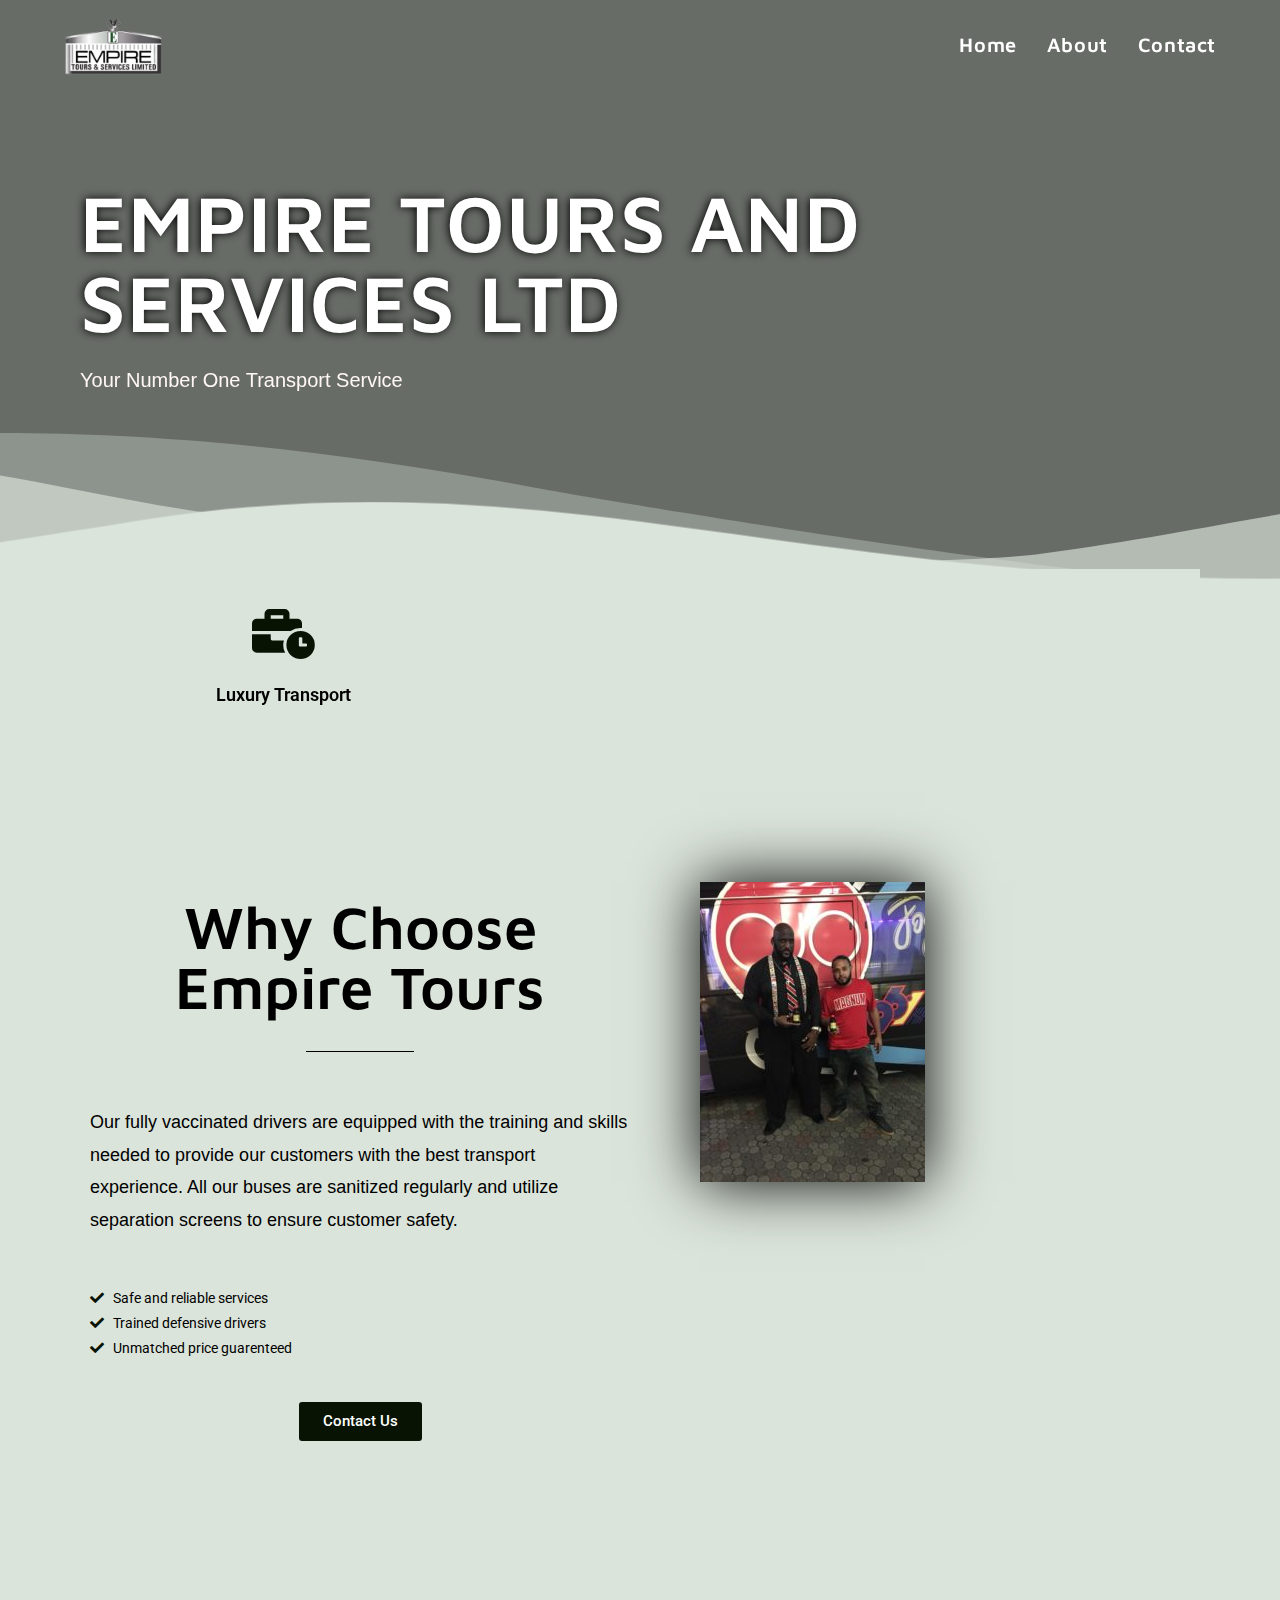
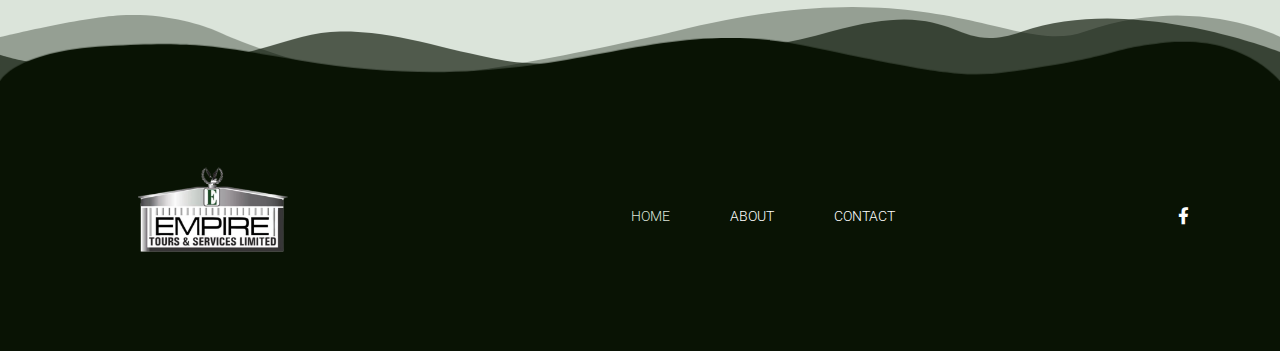
==== index.html @ 4ce079a5 "wp file upload" ====
<!DOCTYPE html> <html class="html" lang="en-US"> <head> 	<meta charset="UTF-8"> 	<link rel="profile" href="https://gmpg.org/xfn/11">  	<title>Home</title> <meta name='robots' content='max-image-preview:large' /> <meta name="viewport" content="width=device-width, initial-scale=1"><link rel='dns-prefetch' href='//fonts.googleapis.com' /> <link rel='dns-prefetch' href='//s.w.org' /> <link rel="alternate" type="application/rss+xml" title=" &raquo; Feed" href="http://test.local/feed/" /> <link rel="alternate" type="application/rss+xml" title=" &raquo; Comments Feed" href="http://test.local/comments/feed/" /> <script>
window._wpemojiSettings = {"baseUrl":"https:\/\/s.w.org\/images\/core\/emoji\/13.1.0\/72x72\/","ext":".png","svgUrl":"https:\/\/s.w.org\/images\/core\/emoji\/13.1.0\/svg\/","svgExt":".svg","source":{"concatemoji":"http:\/\/test.local\/wp-includes\/js\/wp-emoji-release.min.js?ver=5.9.2"}};
/*! This file is auto-generated */
!function(e,a,t){var n,r,o,i=a.createElement("canvas"),p=i.getContext&&i.getContext("2d");function s(e,t){var a=String.fromCharCode;p.clearRect(0,0,i.width,i.height),p.fillText(a.apply(this,e),0,0);e=i.toDataURL();return p.clearRect(0,0,i.width,i.height),p.fillText(a.apply(this,t),0,0),e===i.toDataURL()}function c(e){var t=a.createElement("script");t.src=e,t.defer=t.type="text/javascript",a.getElementsByTagName("head")[0].appendChild(t)}for(o=Array("flag","emoji"),t.supports={everything:!0,everythingExceptFlag:!0},r=0;r<o.length;r++)t.supports[o[r]]=function(e){if(!p||!p.fillText)return!1;switch(p.textBaseline="top",p.font="600 32px Arial",e){case"flag":return s([127987,65039,8205,9895,65039],[127987,65039,8203,9895,65039])?!1:!s([55356,56826,55356,56819],[55356,56826,8203,55356,56819])&&!s([55356,57332,56128,56423,56128,56418,56128,56421,56128,56430,56128,56423,56128,56447],[55356,57332,8203,56128,56423,8203,56128,56418,8203,56128,56421,8203,56128,56430,8203,56128,56423,8203,56128,56447]);case"emoji":return!s([10084,65039,8205,55357,56613],[10084,65039,8203,55357,56613])}return!1}(o[r]),t.supports.everything=t.supports.everything&&t.supports[o[r]],"flag"!==o[r]&&(t.supports.everythingExceptFlag=t.supports.everythingExceptFlag&&t.supports[o[r]]);t.supports.everythingExceptFlag=t.supports.everythingExceptFlag&&!t.supports.flag,t.DOMReady=!1,t.readyCallback=function(){t.DOMReady=!0},t.supports.everything||(n=function(){t.readyCallback()},a.addEventListener?(a.addEventListener("DOMContentLoaded",n,!1),e.addEventListener("load",n,!1)):(e.attachEvent("onload",n),a.attachEvent("onreadystatechange",function(){"complete"===a.readyState&&t.readyCallback()})),(n=t.source||{}).concatemoji?c(n.concatemoji):n.wpemoji&&n.twemoji&&(c(n.twemoji),c(n.wpemoji)))}(window,document,window._wpemojiSettings);
</script> <style> img.wp-smiley, img.emoji { 	display: inline !important; 	border: none !important; 	box-shadow: none !important; 	height: 1em !important; 	width: 1em !important; 	margin: 0 0.07em !important; 	vertical-align: -0.1em !important; 	background: none !important; 	padding: 0 !important; } </style> 	<link rel='stylesheet' id='wp-block-library-css'  href='./css/dist-block-library-style.min.css' media='all' /> <style id='wp-block-library-theme-inline-css'> .wp-block-audio figcaption{color:#555;font-size:13px;text-align:center}.is-dark-theme .wp-block-audio figcaption{color:hsla(0,0%,100%,.65)}.wp-block-code>code{font-family:Menlo,Consolas,monaco,monospace;color:#1e1e1e;padding:.8em 1em;border:1px solid #ddd;border-radius:4px}.wp-block-embed figcaption{color:#555;font-size:13px;text-align:center}.is-dark-theme .wp-block-embed figcaption{color:hsla(0,0%,100%,.65)}.blocks-gallery-caption{color:#555;font-size:13px;text-align:center}.is-dark-theme .blocks-gallery-caption{color:hsla(0,0%,100%,.65)}.wp-block-image figcaption{color:#555;font-size:13px;text-align:center}.is-dark-theme .wp-block-image figcaption{color:hsla(0,0%,100%,.65)}.wp-block-pullquote{border-top:4px solid;border-bottom:4px solid;margin-bottom:1.75em;color:currentColor}.wp-block-pullquote__citation,.wp-block-pullquote cite,.wp-block-pullquote footer{color:currentColor;text-transform:uppercase;font-size:.8125em;font-style:normal}.wp-block-quote{border-left:.25em solid;margin:0 0 1.75em;padding-left:1em}.wp-block-quote cite,.wp-block-quote footer{color:currentColor;font-size:.8125em;position:relative;font-style:normal}.wp-block-quote.has-text-align-right{border-left:none;border-right:.25em solid;padding-left:0;padding-right:1em}.wp-block-quote.has-text-align-center{border:none;padding-left:0}.wp-block-quote.is-large,.wp-block-quote.is-style-large,.wp-block-quote.is-style-plain{border:none}.wp-block-search .wp-block-search__label{font-weight:700}.wp-block-group:where(.has-background){padding:1.25em 2.375em}.wp-block-separator{border:none;border-bottom:2px solid;margin-left:auto;margin-right:auto;opacity:.4}.wp-block-separator:not(.is-style-wide):not(.is-style-dots){width:100px}.wp-block-separator.has-background:not(.is-style-dots){border-bottom:none;height:1px}.wp-block-separator.has-background:not(.is-style-wide):not(.is-style-dots){height:2px}.wp-block-table thead{border-bottom:3px solid}.wp-block-table tfoot{border-top:3px solid}.wp-block-table td,.wp-block-table th{padding:.5em;border:1px solid;word-break:normal}.wp-block-table figcaption{color:#555;font-size:13px;text-align:center}.is-dark-theme .wp-block-table figcaption{color:hsla(0,0%,100%,.65)}.wp-block-video figcaption{color:#555;font-size:13px;text-align:center}.is-dark-theme .wp-block-video figcaption{color:hsla(0,0%,100%,.65)}.wp-block-template-part.has-background{padding:1.25em 2.375em;margin-top:0;margin-bottom:0} </style> <style id='global-styles-inline-css'> body{--wp--preset--color--black: #000000;--wp--preset--color--cyan-bluish-gray: #abb8c3;--wp--preset--color--white: #ffffff;--wp--preset--color--pale-pink: #f78da7;--wp--preset--color--vivid-red: #cf2e2e;--wp--preset--color--luminous-vivid-orange: #ff6900;--wp--preset--color--luminous-vivid-amber: #fcb900;--wp--preset--color--light-green-cyan: #7bdcb5;--wp--preset--color--vivid-green-cyan: #00d084;--wp--preset--color--pale-cyan-blue: #8ed1fc;--wp--preset--color--vivid-cyan-blue: #0693e3;--wp--preset--color--vivid-purple: #9b51e0;--wp--preset--gradient--vivid-cyan-blue-to-vivid-purple: linear-gradient(135deg,rgba(6,147,227,1) 0%,rgb(155,81,224) 100%);--wp--preset--gradient--light-green-cyan-to-vivid-green-cyan: linear-gradient(135deg,rgb(122,220,180) 0%,rgb(0,208,130) 100%);--wp--preset--gradient--luminous-vivid-amber-to-luminous-vivid-orange: linear-gradient(135deg,rgba(252,185,0,1) 0%,rgba(255,105,0,1) 100%);--wp--preset--gradient--luminous-vivid-orange-to-vivid-red: linear-gradient(135deg,rgba(255,105,0,1) 0%,rgb(207,46,46) 100%);--wp--preset--gradient--very-light-gray-to-cyan-bluish-gray: linear-gradient(135deg,rgb(238,238,238) 0%,rgb(169,184,195) 100%);--wp--preset--gradient--cool-to-warm-spectrum: linear-gradient(135deg,rgb(74,234,220) 0%,rgb(151,120,209) 20%,rgb(207,42,186) 40%,rgb(238,44,130) 60%,rgb(251,105,98) 80%,rgb(254,248,76) 100%);--wp--preset--gradient--blush-light-purple: linear-gradient(135deg,rgb(255,206,236) 0%,rgb(152,150,240) 100%);--wp--preset--gradient--blush-bordeaux: linear-gradient(135deg,rgb(254,205,165) 0%,rgb(254,45,45) 50%,rgb(107,0,62) 100%);--wp--preset--gradient--luminous-dusk: linear-gradient(135deg,rgb(255,203,112) 0%,rgb(199,81,192) 50%,rgb(65,88,208) 100%);--wp--preset--gradient--pale-ocean: linear-gradient(135deg,rgb(255,245,203) 0%,rgb(182,227,212) 50%,rgb(51,167,181) 100%);--wp--preset--gradient--electric-grass: linear-gradient(135deg,rgb(202,248,128) 0%,rgb(113,206,126) 100%);--wp--preset--gradient--midnight: linear-gradient(135deg,rgb(2,3,129) 0%,rgb(40,116,252) 100%);--wp--preset--duotone--dark-grayscale: url('#wp-duotone-dark-grayscale');--wp--preset--duotone--grayscale: url('#wp-duotone-grayscale');--wp--preset--duotone--purple-yellow: url('#wp-duotone-purple-yellow');--wp--preset--duotone--blue-red: url('#wp-duotone-blue-red');--wp--preset--duotone--midnight: url('#wp-duotone-midnight');--wp--preset--duotone--magenta-yellow: url('#wp-duotone-magenta-yellow');--wp--preset--duotone--purple-green: url('#wp-duotone-purple-green');--wp--preset--duotone--blue-orange: url('#wp-duotone-blue-orange');--wp--preset--font-size--small: 13px;--wp--preset--font-size--medium: 20px;--wp--preset--font-size--large: 36px;--wp--preset--font-size--x-large: 42px;}.has-black-color{color: var(--wp--preset--color--black) !important;}.has-cyan-bluish-gray-color{color: var(--wp--preset--color--cyan-bluish-gray) !important;}.has-white-color{color: var(--wp--preset--color--white) !important;}.has-pale-pink-color{color: var(--wp--preset--color--pale-pink) !important;}.has-vivid-red-color{color: var(--wp--preset--color--vivid-red) !important;}.has-luminous-vivid-orange-color{color: var(--wp--preset--color--luminous-vivid-orange) !important;}.has-luminous-vivid-amber-color{color: var(--wp--preset--color--luminous-vivid-amber) !important;}.has-light-green-cyan-color{color: var(--wp--preset--color--light-green-cyan) !important;}.has-vivid-green-cyan-color{color: var(--wp--preset--color--vivid-green-cyan) !important;}.has-pale-cyan-blue-color{color: var(--wp--preset--color--pale-cyan-blue) !important;}.has-vivid-cyan-blue-color{color: var(--wp--preset--color--vivid-cyan-blue) !important;}.has-vivid-purple-color{color: var(--wp--preset--color--vivid-purple) !important;}.has-black-background-color{background-color: var(--wp--preset--color--black) !important;}.has-cyan-bluish-gray-background-color{background-color: var(--wp--preset--color--cyan-bluish-gray) !important;}.has-white-background-color{background-color: var(--wp--preset--color--white) !important;}.has-pale-pink-background-color{background-color: var(--wp--preset--color--pale-pink) !important;}.has-vivid-red-background-color{background-color: var(--wp--preset--color--vivid-red) !important;}.has-luminous-vivid-orange-background-color{background-color: var(--wp--preset--color--luminous-vivid-orange) !important;}.has-luminous-vivid-amber-background-color{background-color: var(--wp--preset--color--luminous-vivid-amber) !important;}.has-light-green-cyan-background-color{background-color: var(--wp--preset--color--light-green-cyan) !important;}.has-vivid-green-cyan-background-color{background-color: var(--wp--preset--color--vivid-green-cyan) !important;}.has-pale-cyan-blue-background-color{background-color: var(--wp--preset--color--pale-cyan-blue) !important;}.has-vivid-cyan-blue-background-color{background-color: var(--wp--preset--color--vivid-cyan-blue) !important;}.has-vivid-purple-background-color{background-color: var(--wp--preset--color--vivid-purple) !important;}.has-black-border-color{border-color: var(--wp--preset--color--black) !important;}.has-cyan-bluish-gray-border-color{border-color: var(--wp--preset--color--cyan-bluish-gray) !important;}.has-white-border-color{border-color: var(--wp--preset--color--white) !important;}.has-pale-pink-border-color{border-color: var(--wp--preset--color--pale-pink) !important;}.has-vivid-red-border-color{border-color: var(--wp--preset--color--vivid-red) !important;}.has-luminous-vivid-orange-border-color{border-color: var(--wp--preset--color--luminous-vivid-orange) !important;}.has-luminous-vivid-amber-border-color{border-color: var(--wp--preset--color--luminous-vivid-amber) !important;}.has-light-green-cyan-border-color{border-color: var(--wp--preset--color--light-green-cyan) !important;}.has-vivid-green-cyan-border-color{border-color: var(--wp--preset--color--vivid-green-cyan) !important;}.has-pale-cyan-blue-border-color{border-color: var(--wp--preset--color--pale-cyan-blue) !important;}.has-vivid-cyan-blue-border-color{border-color: var(--wp--preset--color--vivid-cyan-blue) !important;}.has-vivid-purple-border-color{border-color: var(--wp--preset--color--vivid-purple) !important;}.has-vivid-cyan-blue-to-vivid-purple-gradient-background{background: var(--wp--preset--gradient--vivid-cyan-blue-to-vivid-purple) !important;}.has-light-green-cyan-to-vivid-green-cyan-gradient-background{background: var(--wp--preset--gradient--light-green-cyan-to-vivid-green-cyan) !important;}.has-luminous-vivid-amber-to-luminous-vivid-orange-gradient-background{background: var(--wp--preset--gradient--luminous-vivid-amber-to-luminous-vivid-orange) !important;}.has-luminous-vivid-orange-to-vivid-red-gradient-background{background: var(--wp--preset--gradient--luminous-vivid-orange-to-vivid-red) !important;}.has-very-light-gray-to-cyan-bluish-gray-gradient-background{background: var(--wp--preset--gradient--very-light-gray-to-cyan-bluish-gray) !important;}.has-cool-to-warm-spectrum-gradient-background{background: var(--wp--preset--gradient--cool-to-warm-spectrum) !important;}.has-blush-light-purple-gradient-background{background: var(--wp--preset--gradient--blush-light-purple) !important;}.has-blush-bordeaux-gradient-background{background: var(--wp--preset--gradient--blush-bordeaux) !important;}.has-luminous-dusk-gradient-background{background: var(--wp--preset--gradient--luminous-dusk) !important;}.has-pale-ocean-gradient-background{background: var(--wp--preset--gradient--pale-ocean) !important;}.has-electric-grass-gradient-background{background: var(--wp--preset--gradient--electric-grass) !important;}.has-midnight-gradient-background{background: var(--wp--preset--gradient--midnight) !important;}.has-small-font-size{font-size: var(--wp--preset--font-size--small) !important;}.has-medium-font-size{font-size: var(--wp--preset--font-size--medium) !important;}.has-large-font-size{font-size: var(--wp--preset--font-size--large) !important;}.has-x-large-font-size{font-size: var(--wp--preset--font-size--x-large) !important;} </style> <link rel='stylesheet' id='font-awesome-css'  href='./css/oceanwp-assets-fonts-fontawesome-css-all.min.css' media='all' /> <link rel='stylesheet' id='simple-line-icons-css'  href='./css/oceanwp-assets-css-third-simple-line-icons.min.css' media='all' /> <link rel='stylesheet' id='oceanwp-style-css'  href='./css/oceanwp-assets-css-style.min.css' media='all' /> <link rel='stylesheet' id='oceanwp-hamburgers-css'  href='./css/oceanwp-assets-css-third-hamburgers-hamburgers.min.css' media='all' /> <link rel='stylesheet' id='oceanwp-collapse-css'  href='./css/oceanwp-assets-css-third-hamburgers-types-collapse.css' media='all' /> <link rel='stylesheet' id='oceanwp-google-font-maven-pro-css'  href='//fonts.googleapis.com/css?family=Maven+Pro%3A100%2C200%2C300%2C400%2C500%2C600%2C700%2C800%2C900%2C100i%2C200i%2C300i%2C400i%2C500i%2C600i%2C700i%2C800i%2C900i&#038;subset=latin&#038;display=swap&#038;ver=5.9.2' media='all' /> <link rel='stylesheet' id='elementor-icons-css'  href='./css/elementor-assets-lib-eicons-css-elementor-icons.min.css' media='all' /> <link rel='stylesheet' id='elementor-animations-css'  href='./css/elementor-assets-lib-animations-animations.min.css' media='all' /> <link rel='stylesheet' id='elementor-frontend-legacy-css'  href='./css/elementor-assets-css-frontend-legacy.min.css' media='all' /> <link rel='stylesheet' id='elementor-frontend-css'  href='./css/elementor-assets-css-frontend.min.css' media='all' /> <link rel='stylesheet' id='elementor-post-9-css'  href='./css/elementor-css-post-9.css' media='all' /> <link rel='stylesheet' id='elementor-pro-css'  href='./css/elementor-pro-assets-css-frontend.min.css' media='all' /> <link rel='stylesheet' id='elementor-global-css'  href='./css/elementor-css-global.css' media='all' /> <link rel='stylesheet' id='elementor-post-30-css'  href='./css/elementor-css-post-30.css' media='all' /> <link rel='stylesheet' id='google-fonts-1-css'  href='https://fonts.googleapis.com/css?family=Roboto%3A100%2C100italic%2C200%2C200italic%2C300%2C300italic%2C400%2C400italic%2C500%2C500italic%2C600%2C600italic%2C700%2C700italic%2C800%2C800italic%2C900%2C900italic%7CRoboto+Slab%3A100%2C100italic%2C200%2C200italic%2C300%2C300italic%2C400%2C400italic%2C500%2C500italic%2C600%2C600italic%2C700%2C700italic%2C800%2C800italic%2C900%2C900italic%7CMaven+Pro%3A100%2C100italic%2C200%2C200italic%2C300%2C300italic%2C400%2C400italic%2C500%2C500italic%2C600%2C600italic%2C700%2C700italic%2C800%2C800italic%2C900%2C900italic&#038;ver=5.9.2' media='all' /> <link rel='stylesheet' id='elementor-icons-shared-0-css'  href='./css/elementor-assets-lib-font-awesome-css-fontawesome.min.css' media='all' /> <link rel='stylesheet' id='elementor-icons-fa-solid-css'  href='./css/elementor-assets-lib-font-awesome-css-solid.min.css' media='all' /> <link rel='stylesheet' id='elementor-icons-fa-brands-css'  href='./css/elementor-assets-lib-font-awesome-css-brands.min.css' media='all' />         <script>
            /* <![CDATA[ */
            var rcewpp = {
                "ajax_url":"/wp-admin/admin-ajax.php",
                "nonce": "a5339bad64",
                "home_url": "index.html",
                "settings_icon": 'http://test.local/wp-content/plugins/export-wp-page-to-static-html/admin/images/settings.png',
                "settings_hover_icon": 'http://test.local/wp-content/plugins/export-wp-page-to-static-html/admin/images/settings_hover.png'
            };
            /* ]]\> */
        </script>         <script src='./js/jquery-jquery.min.js' id='jquery-core-js'></script> <script src='./js/jquery-jquery-migrate.min.js' id='jquery-migrate-js'></script> <link rel="https://api.w.org/" href="http://test.local/wp-json/" /><link rel="alternate" type="application/json" href="http://test.local/wp-json/wp/v2/pages/30" /><link rel="EditURI" type="application/rsd+xml" title="RSD" href="http://test.local/xmlrpc.php?rsd" /> <link rel="wlwmanifest" type="application/wlwmanifest+xml" href="http://test.local/wp-includes/wlwmanifest.xml" />  <meta name="generator" content="WordPress 5.9.2" /> <link rel="canonical" href="http://test.local/home/" /> <link rel='shortlink' href='http://test.local/?p=30' /> <link rel="alternate" type="application/json+oembed" href="http://test.local/wp-json/oembed/1.0/embed?url=http%3A%2F%2Ftest.local%2Fhome%2F" /> <link rel="alternate" type="text/xml+oembed" href="http://test.local/wp-json/oembed/1.0/embed?url=http%3A%2F%2Ftest.local%2Fhome%2F&#038;format=xml" /> <!-- OceanWP CSS --> <style type="text/css"> /* Header CSS */#site-logo #site-logo-inner,.oceanwp-social-menu .social-menu-inner,#site-header.full_screen-header .menu-bar-inner,.after-header-content .after-header-content-inner{height:90px}#site-navigation-wrap .dropdown-menu >li >a,.oceanwp-mobile-menu-icon a,.mobile-menu-close,.after-header-content-inner >a{line-height:90px}#site-header.has-header-media .overlay-header-media{background-color:rgba(0,0,0,0.5)}#site-logo #site-logo-inner a img,#site-header.center-header #site-navigation-wrap .middle-site-logo a img{max-width:100px}#site-header #site-logo #site-logo-inner a img,#site-header.center-header #site-navigation-wrap .middle-site-logo a img{max-height:100px}.effect-one #site-navigation-wrap .dropdown-menu >li >a.menu-link >span:after,.effect-three #site-navigation-wrap .dropdown-menu >li >a.menu-link >span:after,.effect-five #site-navigation-wrap .dropdown-menu >li >a.menu-link >span:before,.effect-five #site-navigation-wrap .dropdown-menu >li >a.menu-link >span:after,.effect-nine #site-navigation-wrap .dropdown-menu >li >a.menu-link >span:before,.effect-nine #site-navigation-wrap .dropdown-menu >li >a.menu-link >span:after{background-color:#003d09}.effect-four #site-navigation-wrap .dropdown-menu >li >a.menu-link >span:before,.effect-four #site-navigation-wrap .dropdown-menu >li >a.menu-link >span:after,.effect-seven #site-navigation-wrap .dropdown-menu >li >a.menu-link:hover >span:after,.effect-seven #site-navigation-wrap .dropdown-menu >li.sfHover >a.menu-link >span:after{color:#003d09}.effect-seven #site-navigation-wrap .dropdown-menu >li >a.menu-link:hover >span:after,.effect-seven #site-navigation-wrap .dropdown-menu >li.sfHover >a.menu-link >span:after{text-shadow:10px 0 #003d09,-10px 0 #003d09}#site-navigation-wrap .dropdown-menu >li >a,.oceanwp-mobile-menu-icon a,#searchform-header-replace-close{color:#ffffff}#site-navigation-wrap .dropdown-menu >li >a .owp-icon use,.oceanwp-mobile-menu-icon a .owp-icon use,#searchform-header-replace-close .owp-icon use{stroke:#ffffff}#site-navigation-wrap .dropdown-menu >li >a:hover,.oceanwp-mobile-menu-icon a:hover,#searchform-header-replace-close:hover{color:#bcbcbc}#site-navigation-wrap .dropdown-menu >li >a:hover .owp-icon use,.oceanwp-mobile-menu-icon a:hover .owp-icon use,#searchform-header-replace-close:hover .owp-icon use{stroke:#bcbcbc}#site-navigation-wrap .dropdown-menu >.current-menu-item >a,#site-navigation-wrap .dropdown-menu >.current-menu-ancestor >a,#site-navigation-wrap .dropdown-menu >.current-menu-item >a:hover,#site-navigation-wrap .dropdown-menu >.current-menu-ancestor >a:hover{color:#ffffff}.mobile-menu .hamburger-inner,.mobile-menu .hamburger-inner::before,.mobile-menu .hamburger-inner::after{background-color:#ffffff}#sidr li,#sidr ul,#mobile-dropdown ul li,#mobile-dropdown ul li ul{border-color:#ffffff}/* Typography CSS */#site-navigation-wrap .dropdown-menu >li >a,#site-header.full_screen-header .fs-dropdown-menu >li >a,#site-header.top-header #site-navigation-wrap .dropdown-menu >li >a,#site-header.center-header #site-navigation-wrap .dropdown-menu >li >a,#site-header.medium-header #site-navigation-wrap .dropdown-menu >li >a,.oceanwp-mobile-menu-icon a{font-family:Maven Pro;font-weight:600;font-size:20px} </style></head>  <body class="page-template-default page page-id-30 wp-custom-logo wp-embed-responsive oceanwp-theme dropdown-mobile has-transparent-header no-header-border default-breakpoint has-sidebar content-right-sidebar page-header-disabled has-breadcrumbs elementor-default elementor-template-full-width elementor-kit-9 elementor-page elementor-page-30" itemscope="itemscope" itemtype="https://schema.org/WebPage">  	<svg xmlns="http://www.w3.org/2000/svg" viewbox="0 0 0 0" width="0" height="0" focusable="false" role="none" style="visibility: hidden; position: absolute; left: -9999px; overflow: hidden;" ><defs><filter id="wp-duotone-dark-grayscale"><fecolormatrix color-interpolation-filters="sRGB" type="matrix" values=" .299 .587 .114 0 0 .299 .587 .114 0 0 .299 .587 .114 0 0 .299 .587 .114 0 0 " /><fecomponenttransfer color-interpolation-filters="sRGB" ><fefuncr type="table" tablevalues="0 0.49803921568627" /><fefuncg type="table" tablevalues="0 0.49803921568627" /><fefuncb type="table" tablevalues="0 0.49803921568627" /><fefunca type="table" tablevalues="1 1" /></fecomponenttransfer><fecomposite in2="SourceGraphic" operator="in" /></filter></defs></svg><svg xmlns="http://www.w3.org/2000/svg" viewbox="0 0 0 0" width="0" height="0" focusable="false" role="none" style="visibility: hidden; position: absolute; left: -9999px; overflow: hidden;" ><defs><filter id="wp-duotone-grayscale"><fecolormatrix color-interpolation-filters="sRGB" type="matrix" values=" .299 .587 .114 0 0 .299 .587 .114 0 0 .299 .587 .114 0 0 .299 .587 .114 0 0 " /><fecomponenttransfer color-interpolation-filters="sRGB" ><fefuncr type="table" tablevalues="0 1" /><fefuncg type="table" tablevalues="0 1" /><fefuncb type="table" tablevalues="0 1" /><fefunca type="table" tablevalues="1 1" /></fecomponenttransfer><fecomposite in2="SourceGraphic" operator="in" /></filter></defs></svg><svg xmlns="http://www.w3.org/2000/svg" viewbox="0 0 0 0" width="0" height="0" focusable="false" role="none" style="visibility: hidden; position: absolute; left: -9999px; overflow: hidden;" ><defs><filter id="wp-duotone-purple-yellow"><fecolormatrix color-interpolation-filters="sRGB" type="matrix" values=" .299 .587 .114 0 0 .299 .587 .114 0 0 .299 .587 .114 0 0 .299 .587 .114 0 0 " /><fecomponenttransfer color-interpolation-filters="sRGB" ><fefuncr type="table" tablevalues="0.54901960784314 0.98823529411765" /><fefuncg type="table" tablevalues="0 1" /><fefuncb type="table" tablevalues="0.71764705882353 0.25490196078431" /><fefunca type="table" tablevalues="1 1" /></fecomponenttransfer><fecomposite in2="SourceGraphic" operator="in" /></filter></defs></svg><svg xmlns="http://www.w3.org/2000/svg" viewbox="0 0 0 0" width="0" height="0" focusable="false" role="none" style="visibility: hidden; position: absolute; left: -9999px; overflow: hidden;" ><defs><filter id="wp-duotone-blue-red"><fecolormatrix color-interpolation-filters="sRGB" type="matrix" values=" .299 .587 .114 0 0 .299 .587 .114 0 0 .299 .587 .114 0 0 .299 .587 .114 0 0 " /><fecomponenttransfer color-interpolation-filters="sRGB" ><fefuncr type="table" tablevalues="0 1" /><fefuncg type="table" tablevalues="0 0.27843137254902" /><fefuncb type="table" tablevalues="0.5921568627451 0.27843137254902" /><fefunca type="table" tablevalues="1 1" /></fecomponenttransfer><fecomposite in2="SourceGraphic" operator="in" /></filter></defs></svg><svg xmlns="http://www.w3.org/2000/svg" viewbox="0 0 0 0" width="0" height="0" focusable="false" role="none" style="visibility: hidden; position: absolute; left: -9999px; overflow: hidden;" ><defs><filter id="wp-duotone-midnight"><fecolormatrix color-interpolation-filters="sRGB" type="matrix" values=" .299 .587 .114 0 0 .299 .587 .114 0 0 .299 .587 .114 0 0 .299 .587 .114 0 0 " /><fecomponenttransfer color-interpolation-filters="sRGB" ><fefuncr type="table" tablevalues="0 0" /><fefuncg type="table" tablevalues="0 0.64705882352941" /><fefuncb type="table" tablevalues="0 1" /><fefunca type="table" tablevalues="1 1" /></fecomponenttransfer><fecomposite in2="SourceGraphic" operator="in" /></filter></defs></svg><svg xmlns="http://www.w3.org/2000/svg" viewbox="0 0 0 0" width="0" height="0" focusable="false" role="none" style="visibility: hidden; position: absolute; left: -9999px; overflow: hidden;" ><defs><filter id="wp-duotone-magenta-yellow"><fecolormatrix color-interpolation-filters="sRGB" type="matrix" values=" .299 .587 .114 0 0 .299 .587 .114 0 0 .299 .587 .114 0 0 .299 .587 .114 0 0 " /><fecomponenttransfer color-interpolation-filters="sRGB" ><fefuncr type="table" tablevalues="0.78039215686275 1" /><fefuncg type="table" tablevalues="0 0.94901960784314" /><fefuncb type="table" tablevalues="0.35294117647059 0.47058823529412" /><fefunca type="table" tablevalues="1 1" /></fecomponenttransfer><fecomposite in2="SourceGraphic" operator="in" /></filter></defs></svg><svg xmlns="http://www.w3.org/2000/svg" viewbox="0 0 0 0" width="0" height="0" focusable="false" role="none" style="visibility: hidden; position: absolute; left: -9999px; overflow: hidden;" ><defs><filter id="wp-duotone-purple-green"><fecolormatrix color-interpolation-filters="sRGB" type="matrix" values=" .299 .587 .114 0 0 .299 .587 .114 0 0 .299 .587 .114 0 0 .299 .587 .114 0 0 " /><fecomponenttransfer color-interpolation-filters="sRGB" ><fefuncr type="table" tablevalues="0.65098039215686 0.40392156862745" /><fefuncg type="table" tablevalues="0 1" /><fefuncb type="table" tablevalues="0.44705882352941 0.4" /><fefunca type="table" tablevalues="1 1" /></fecomponenttransfer><fecomposite in2="SourceGraphic" operator="in" /></filter></defs></svg><svg xmlns="http://www.w3.org/2000/svg" viewbox="0 0 0 0" width="0" height="0" focusable="false" role="none" style="visibility: hidden; position: absolute; left: -9999px; overflow: hidden;" ><defs><filter id="wp-duotone-blue-orange"><fecolormatrix color-interpolation-filters="sRGB" type="matrix" values=" .299 .587 .114 0 0 .299 .587 .114 0 0 .299 .587 .114 0 0 .299 .587 .114 0 0 " /><fecomponenttransfer color-interpolation-filters="sRGB" ><fefuncr type="table" tablevalues="0.098039215686275 1" /><fefuncg type="table" tablevalues="0 0.66274509803922" /><fefuncb type="table" tablevalues="0.84705882352941 0.41960784313725" /><fefunca type="table" tablevalues="1 1" /></fecomponenttransfer><fecomposite in2="SourceGraphic" operator="in" /></filter></defs></svg> 	 	<div id="outer-wrap" class="site clr">  		<a class="skip-link screen-reader-text" href="#main">Skip to content</a>  		 		<div id="wrap" class="clr">  			 				<div id="transparent-header-wrap" class="clr"> 	 <header id="site-header" class="transparent-header effect-one clr" data-height="90" itemscope="itemscope" itemtype="https://schema.org/WPHeader" role="banner">  	 					 			<div id="site-header-inner" class="clr container">  				 				  <div id="site-logo" class="clr" itemscope itemtype="https://schema.org/Brand" >  	 	<div id="site-logo-inner" class="clr">  		<a href="index.html" class="custom-logo-link" rel="home"><img width="500" height="500" src="./images/Untitled-design-2.png" class="custom-logo" alt="" srcset="./images/Untitled-design-2.png 500w, ./images/Untitled-design-2-300x300.png 300w, ./images/Untitled-design-2-150x150.png 150w" sizes="(max-width: 500px) 100vw, 500px" /></a> 	</div><!-- #site-logo-inner -->  	 	 </div><!-- #site-logo -->  			<div id="site-navigation-wrap" class="clr"> 			 			 			 			<nav id="site-navigation" class="navigation main-navigation clr" itemscope="itemscope" itemtype="https://schema.org/SiteNavigationElement" role="navigation" >  				<ul id="menu-top-main" class="main-menu dropdown-menu sf-menu"><li id="menu-item-50" class="menu-item menu-item-type-post_type menu-item-object-page current-menu-item page_item page-item-30 current_page_item menu-item-50"><a href="index.html" class="menu-link"><span class="text-wrap">Home</span></a></li><li id="menu-item-70" class="menu-item menu-item-type-post_type menu-item-object-page menu-item-70"><a href="about.html" class="menu-link"><span class="text-wrap">About</span></a></li><li id="menu-item-95" class="menu-item menu-item-type-post_type menu-item-object-page menu-item-95"><a href="contact.html" class="menu-link"><span class="text-wrap">Contact</span></a></li></ul> 			</nav><!-- #site-navigation -->  			 			 					</div><!-- #site-navigation-wrap --> 			 		 	 				 	 	<div class="oceanwp-mobile-menu-icon clr mobile-right">  		 		 		 		<a href="#" class="mobile-menu"  aria-label="Mobile Menu"> 							<div class="hamburger hamburger--collapse" aria-expanded="false"> 					<div class="hamburger-box"> 						<div class="hamburger-inner"></div> 					</div> 				</div> 								<span class="oceanwp-text">Menu</span> 				<span class="oceanwp-close-text">Close</span> 						</a>  		 		 		 	</div><!-- #oceanwp-mobile-menu-navbar -->  	  			</div><!-- #site-header-inner -->  			 <div id="mobile-dropdown" class="clr" >  	<nav class="clr" itemscope="itemscope" itemtype="https://schema.org/SiteNavigationElement">  		<ul id="menu-top-main-1" class="menu"><li class="menu-item menu-item-type-post_type menu-item-object-page current-menu-item page_item page-item-30 current_page_item menu-item-50"><a href="index.html" aria-current="page">Home</a></li> <li class="menu-item menu-item-type-post_type menu-item-object-page menu-item-70"><a href="about.html">About</a></li> <li class="menu-item menu-item-type-post_type menu-item-object-page menu-item-95"><a href="contact.html">Contact</a></li> </ul> 	</nav>  </div>  			 			 		 		 </header><!-- #site-header -->  	</div> 	 			 			<main id="main" class="site-main clr"  role="main">  						<div data-elementor-type="wp-page" data-elementor-id="30" class="elementor elementor-30" data-elementor-settings="[]"> 						<div class="elementor-inner"> 							<div class="elementor-section-wrap"> 							<section class="elementor-section elementor-top-section elementor-element elementor-element-5325dca elementor-section-height-min-height elementor-section-boxed elementor-section-height-default elementor-section-items-middle" data-id="5325dca" data-element_type="section" data-settings="{&quot;background_background&quot;:&quot;video&quot;,&quot;background_video_link&quot;:&quot;https:\/\/www.youtube.com\/watch?v=hU1-Ppc8r3Q&quot;,&quot;shape_divider_bottom&quot;:&quot;mountains&quot;}"> 								<div class="elementor-background-video-container elementor-hidden-phone"> 													<div class="elementor-background-video-embed"></div> 												</div> 									<div class="elementor-background-overlay"></div> 						<div class="elementor-shape elementor-shape-bottom" data-negative="false"> 			<svg xmlns="http://www.w3.org/2000/svg" viewbox="0 0 1000 100" preserveaspectratio="none"> 	<path class="elementor-shape-fill" opacity="0.33" d="M473,67.3c-203.9,88.3-263.1-34-320.3,0C66,119.1,0,59.7,0,59.7V0h1000v59.7 c0,0-62.1,26.1-94.9,29.3c-32.8,3.3-62.8-12.3-75.8-22.1C806,49.6,745.3,8.7,694.9,4.7S492.4,59,473,67.3z"/> 	<path class="elementor-shape-fill" opacity="0.66" d="M734,67.3c-45.5,0-77.2-23.2-129.1-39.1c-28.6-8.7-150.3-10.1-254,39.1 s-91.7-34.4-149.2,0C115.7,118.3,0,39.8,0,39.8V0h1000v36.5c0,0-28.2-18.5-92.1-18.5C810.2,18.1,775.7,67.3,734,67.3z"/> 	<path class="elementor-shape-fill" d="M766.1,28.9c-200-57.5-266,65.5-395.1,19.5C242,1.8,242,5.4,184.8,20.6C128,35.8,132.3,44.9,89.9,52.5C28.6,63.7,0,0,0,0 h1000c0,0-9.9,40.9-83.6,48.1S829.6,47,766.1,28.9z"/> </svg>		</div> 					<div class="elementor-container elementor-column-gap-default"> 							<div class="elementor-row"> 					<div class="elementor-column elementor-col-100 elementor-top-column elementor-element elementor-element-8ccd279" data-id="8ccd279" data-element_type="column"> 			<div class="elementor-column-wrap elementor-element-populated"> 							<div class="elementor-widget-wrap"> 						<div class="elementor-element elementor-element-14af8ef elementor-invisible elementor-widget elementor-widget-heading" data-id="14af8ef" data-element_type="widget" data-settings="{&quot;_animation&quot;:&quot;fadeInLeft&quot;}" data-widget_type="heading.default"> 				<div class="elementor-widget-container"> 			<h2 class="elementor-heading-title elementor-size-default">EMPIRE TOURS AND SERVICES LTD</h2>		</div> 				</div> 				<div class="elementor-element elementor-element-f6071a5 elementor-invisible elementor-widget elementor-widget-text-editor" data-id="f6071a5" data-element_type="widget" data-settings="{&quot;_animation&quot;:&quot;fadeInLeft&quot;}" data-widget_type="text-editor.default"> 				<div class="elementor-widget-container"> 					<div class="elementor-text-editor elementor-clearfix"><p>Your Number One Transport Service</p></div> 				</div> 				</div> 						</div> 					</div> 		</div> 								</div> 					</div> 		</section> 				<section class="elementor-section elementor-top-section elementor-element elementor-element-9e7caf6 elementor-reverse-mobile elementor-section-boxed elementor-section-height-default elementor-section-height-default" data-id="9e7caf6" data-element_type="section" data-settings="{&quot;background_background&quot;:&quot;classic&quot;,&quot;shape_divider_bottom&quot;:&quot;mountains&quot;}"> 					<div class="elementor-shape elementor-shape-bottom" data-negative="false"> 			<svg xmlns="http://www.w3.org/2000/svg" viewbox="0 0 1000 100" preserveaspectratio="none"> 	<path class="elementor-shape-fill" opacity="0.33" d="M473,67.3c-203.9,88.3-263.1-34-320.3,0C66,119.1,0,59.7,0,59.7V0h1000v59.7 c0,0-62.1,26.1-94.9,29.3c-32.8,3.3-62.8-12.3-75.8-22.1C806,49.6,745.3,8.7,694.9,4.7S492.4,59,473,67.3z"/> 	<path class="elementor-shape-fill" opacity="0.66" d="M734,67.3c-45.5,0-77.2-23.2-129.1-39.1c-28.6-8.7-150.3-10.1-254,39.1 s-91.7-34.4-149.2,0C115.7,118.3,0,39.8,0,39.8V0h1000v36.5c0,0-28.2-18.5-92.1-18.5C810.2,18.1,775.7,67.3,734,67.3z"/> 	<path class="elementor-shape-fill" d="M766.1,28.9c-200-57.5-266,65.5-395.1,19.5C242,1.8,242,5.4,184.8,20.6C128,35.8,132.3,44.9,89.9,52.5C28.6,63.7,0,0,0,0 h1000c0,0-9.9,40.9-83.6,48.1S829.6,47,766.1,28.9z"/> </svg>		</div> 					<div class="elementor-container elementor-column-gap-default"> 							<div class="elementor-row"> 					<div class="elementor-column elementor-col-100 elementor-top-column elementor-element elementor-element-3151dee" data-id="3151dee" data-element_type="column"> 			<div class="elementor-column-wrap elementor-element-populated"> 							<div class="elementor-widget-wrap"> 						<section class="elementor-section elementor-inner-section elementor-element elementor-element-cfc74da elementor-section-boxed elementor-section-height-default elementor-section-height-default" data-id="cfc74da" data-element_type="section" data-settings="{&quot;background_background&quot;:&quot;classic&quot;}"> 						<div class="elementor-container elementor-column-gap-default"> 							<div class="elementor-row"> 					<div class="elementor-column elementor-col-33 elementor-inner-column elementor-element elementor-element-ed648ed" data-id="ed648ed" data-element_type="column"> 			<div class="elementor-column-wrap elementor-element-populated"> 							<div class="elementor-widget-wrap"> 						<div class="elementor-element elementor-element-d3582ab animated-fast elementor-view-default elementor-position-top elementor-vertical-align-top elementor-invisible elementor-widget elementor-widget-icon-box" data-id="d3582ab" data-element_type="widget" data-settings="{&quot;_animation&quot;:&quot;slideInUp&quot;,&quot;_animation_delay&quot;:0}" data-widget_type="icon-box.default"> 				<div class="elementor-widget-container"> 					<div class="elementor-icon-box-wrapper"> 						<div class="elementor-icon-box-icon"> 				<span class="elementor-icon elementor-animation-" > 				<i aria-hidden="true" class="fas fa-business-time"></i>				</span> 			</div> 						<div class="elementor-icon-box-content"> 				<h3 class="elementor-icon-box-title"> 					<span >Luxury Transport</span> 				</h3> 							</div> 		</div> 				</div> 				</div> 						</div> 					</div> 		</div> 				<div class="elementor-column elementor-col-33 elementor-inner-column elementor-element elementor-element-293c55e" data-id="293c55e" data-element_type="column"> 			<div class="elementor-column-wrap elementor-element-populated"> 							<div class="elementor-widget-wrap"> 						<div class="elementor-element elementor-element-cb72f0a animated-fast elementor-view-default elementor-position-top elementor-vertical-align-top elementor-invisible elementor-widget elementor-widget-icon-box" data-id="cb72f0a" data-element_type="widget" data-settings="{&quot;_animation&quot;:&quot;slideInUp&quot;,&quot;_animation_delay&quot;:1000}" data-widget_type="icon-box.default"> 				<div class="elementor-widget-container"> 					<div class="elementor-icon-box-wrapper"> 						<div class="elementor-icon-box-icon"> 				<span class="elementor-icon elementor-animation-" > 				<i aria-hidden="true" class="fas fa-user-secret"></i>				</span> 			</div> 						<div class="elementor-icon-box-content"> 				<h3 class="elementor-icon-box-title"> 					<span >VIP Escort</span> 				</h3> 							</div> 		</div> 				</div> 				</div> 						</div> 					</div> 		</div> 				<div class="elementor-column elementor-col-33 elementor-inner-column elementor-element elementor-element-96ff36f" data-id="96ff36f" data-element_type="column"> 			<div class="elementor-column-wrap elementor-element-populated"> 							<div class="elementor-widget-wrap"> 						<div class="elementor-element elementor-element-c1420d8 animated-fast elementor-view-default elementor-position-top elementor-vertical-align-top elementor-invisible elementor-widget elementor-widget-icon-box" data-id="c1420d8" data-element_type="widget" data-settings="{&quot;_animation&quot;:&quot;slideInUp&quot;,&quot;_animation_delay&quot;:1500}" data-widget_type="icon-box.default"> 				<div class="elementor-widget-container"> 					<div class="elementor-icon-box-wrapper"> 						<div class="elementor-icon-box-icon"> 				<span class="elementor-icon elementor-animation-" > 				<i aria-hidden="true" class="fas fa-plane"></i>				</span> 			</div> 						<div class="elementor-icon-box-content"> 				<h3 class="elementor-icon-box-title"> 					<span >Airport Shuttle Services</span> 				</h3> 							</div> 		</div> 				</div> 				</div> 						</div> 					</div> 		</div> 								</div> 					</div> 		</section> 				<section class="elementor-section elementor-inner-section elementor-element elementor-element-29a031b elementor-section-boxed elementor-section-height-default elementor-section-height-default" data-id="29a031b" data-element_type="section"> 						<div class="elementor-container elementor-column-gap-default"> 							<div class="elementor-row"> 					<div class="elementor-column elementor-col-50 elementor-inner-column elementor-element elementor-element-453764e" data-id="453764e" data-element_type="column"> 			<div class="elementor-column-wrap elementor-element-populated"> 							<div class="elementor-widget-wrap"> 						<div class="elementor-element elementor-element-0003611 elementor-widget elementor-widget-heading" data-id="0003611" data-element_type="widget" data-widget_type="heading.default"> 				<div class="elementor-widget-container"> 			<h2 class="elementor-heading-title elementor-size-default">Why Choose Empire Tours</h2>		</div> 				</div> 				<div class="elementor-element elementor-element-f43f07d elementor-widget-divider--view-line elementor-widget elementor-widget-divider" data-id="f43f07d" data-element_type="widget" data-widget_type="divider.default"> 				<div class="elementor-widget-container"> 					<div class="elementor-divider"> 			<span class="elementor-divider-separator"> 						</span> 		</div> 				</div> 				</div> 				<div class="elementor-element elementor-element-3891b99 elementor-widget elementor-widget-text-editor" data-id="3891b99" data-element_type="widget" data-widget_type="text-editor.default"> 				<div class="elementor-widget-container"> 					<div class="elementor-text-editor elementor-clearfix"><p>Our fully vaccinated drivers are equipped with the training and skills needed to provide our customers with the best transport experience. All our buses are sanitized regularly and utilize separation screens to ensure customer safety.</p></div> 				</div> 				</div> 				<div class="elementor-element elementor-element-997a34a elementor-icon-list--layout-traditional elementor-list-item-link-full_width elementor-widget elementor-widget-icon-list" data-id="997a34a" data-element_type="widget" data-widget_type="icon-list.default"> 				<div class="elementor-widget-container"> 					<ul class="elementor-icon-list-items"> 							<li class="elementor-icon-list-item"> 											<span class="elementor-icon-list-icon"> 							<i aria-hidden="true" class="fas fa-check"></i>						</span> 										<span class="elementor-icon-list-text">Safe and reliable services</span> 									</li> 								<li class="elementor-icon-list-item"> 											<span class="elementor-icon-list-icon"> 							<i aria-hidden="true" class="fas fa-check"></i>						</span> 										<span class="elementor-icon-list-text">Trained defensive drivers</span> 									</li> 								<li class="elementor-icon-list-item"> 											<span class="elementor-icon-list-icon"> 							<i aria-hidden="true" class="fas fa-check"></i>						</span> 										<span class="elementor-icon-list-text">Unmatched price guarenteed</span> 									</li> 						</ul> 				</div> 				</div> 				<div class="elementor-element elementor-element-e6240bd elementor-align-center elementor-widget elementor-widget-button" data-id="e6240bd" data-element_type="widget" data-widget_type="button.default"> 				<div class="elementor-widget-container"> 					<div class="elementor-button-wrapper"> 			<a href="contact.html" class="elementor-button-link elementor-button elementor-size-sm" role="button"> 						<span class="elementor-button-content-wrapper"> 						<span class="elementor-button-text">Contact Us</span> 		</span> 					</a> 		</div> 				</div> 				</div> 						</div> 					</div> 		</div> 				<div class="elementor-column elementor-col-50 elementor-inner-column elementor-element elementor-element-c70a455" data-id="c70a455" data-element_type="column"> 			<div class="elementor-column-wrap elementor-element-populated"> 							<div class="elementor-widget-wrap"> 						<div class="elementor-element elementor-element-4121cba elementor-absolute elementor-hidden-phone elementor-invisible elementor-widget elementor-widget-image" data-id="4121cba" data-element_type="widget" data-settings="{&quot;_animation&quot;:&quot;fadeInUp&quot;,&quot;_position&quot;:&quot;absolute&quot;}" data-widget_type="image.default"> 				<div class="elementor-widget-container"> 					<div class="elementor-image"> 										<img width="300" height="225" src="./images/Empire-img-2-300x225.jpg" class="elementor-animation-bob attachment-medium size-medium" alt="" loading="lazy" srcset="./images/Empire-img-2-300x225.jpg 300w, ./images/Empire-img-2-768x576.jpg 768w, ./images/Empire-img-2.jpg 960w" sizes="(max-width: 300px) 100vw, 300px" />											</div> 				</div> 				</div> 				<div class="elementor-element elementor-element-e5d2f21 elementor-absolute elementor-hidden-phone elementor-invisible elementor-widget elementor-widget-image" data-id="e5d2f21" data-element_type="widget" data-settings="{&quot;_animation&quot;:&quot;fadeInUp&quot;,&quot;_position&quot;:&quot;absolute&quot;}" data-widget_type="image.default"> 				<div class="elementor-widget-container"> 					<div class="elementor-image"> 										<img width="300" height="225" src="./images/Empire-img-4-300x225.jpg" class="elementor-animation-bob attachment-medium size-medium" alt="" loading="lazy" srcset="./images/Empire-img-4-300x225.jpg 300w, ./images/Empire-img-4-768x576.jpg 768w, ./images/Empire-img-4.jpg 852w" sizes="(max-width: 300px) 100vw, 300px" />											</div> 				</div> 				</div> 				<div class="elementor-element elementor-element-2e1a62b elementor-widget__width-initial elementor-absolute elementor-hidden-phone elementor-invisible elementor-widget elementor-widget-image" data-id="2e1a62b" data-element_type="widget" data-settings="{&quot;_animation&quot;:&quot;fadeInUp&quot;,&quot;_position&quot;:&quot;absolute&quot;}" data-widget_type="image.default"> 				<div class="elementor-widget-container"> 					<div class="elementor-image"> 										<img width="225" height="300" src="./images/Empire-Img-1-225x300.jpg" class="elementor-animation-bob attachment-medium size-medium" alt="" loading="lazy" srcset="./images/Empire-Img-1-225x300.jpg 225w, ./images/Empire-Img-1.jpg 720w" sizes="(max-width: 225px) 100vw, 225px" />											</div> 				</div> 				</div> 				<div class="elementor-element elementor-element-da688ea elementor-widget__width-initial elementor-absolute elementor-hidden-phone elementor-invisible elementor-widget elementor-widget-image" data-id="da688ea" data-element_type="widget" data-settings="{&quot;_animation&quot;:&quot;fadeInUp&quot;,&quot;_position&quot;:&quot;absolute&quot;}" data-widget_type="image.default"> 				<div class="elementor-widget-container"> 					<div class="elementor-image"> 										<img width="300" height="225" src="./images/Empire-img-3-1-300x225.jpg" class="elementor-animation-bob attachment-medium size-medium" alt="" loading="lazy" srcset="./images/Empire-img-3-1-300x225.jpg 300w, ./images/Empire-img-3-1-768x576.jpg 768w, ./images/Empire-img-3-1.jpg 960w" sizes="(max-width: 300px) 100vw, 300px" />											</div> 				</div> 				</div> 						</div> 					</div> 		</div> 								</div> 					</div> 		</section> 						</div> 					</div> 		</div> 								</div> 					</div> 		</section> 				<footer class="elementor-section elementor-top-section elementor-element elementor-element-b861cd6 elementor-section-content-middle elementor-section-boxed elementor-section-height-default elementor-section-height-default" data-id="b861cd6" data-element_type="section" data-settings="{&quot;background_background&quot;:&quot;classic&quot;}"> 						<div class="elementor-container elementor-column-gap-default"> 							<div class="elementor-row"> 					<div class="elementor-column elementor-col-25 elementor-top-column elementor-element elementor-element-b9766ff" data-id="b9766ff" data-element_type="column"> 			<div class="elementor-column-wrap elementor-element-populated"> 							<div class="elementor-widget-wrap"> 						<div class="elementor-element elementor-element-94c5f12 elementor-widget elementor-widget-theme-site-logo elementor-widget-image" data-id="94c5f12" data-element_type="widget" data-widget_type="theme-site-logo.default"> 				<div class="elementor-widget-container"> 					<div class="elementor-image"> 											<a href="#"> 							<img width="500" height="500" src="./images/Untitled-design-2.png" class="attachment-full size-full" alt="" loading="lazy" srcset="./images/Untitled-design-2.png 500w, ./images/Untitled-design-2-300x300.png 300w, ./images/Untitled-design-2-150x150.png 150w" sizes="(max-width: 500px) 100vw, 500px" />								</a> 											</div> 				</div> 				</div> 						</div> 					</div> 		</div> 				<div class="elementor-column elementor-col-50 elementor-top-column elementor-element elementor-element-336a623" data-id="336a623" data-element_type="column"> 			<div class="elementor-column-wrap elementor-element-populated"> 							<div class="elementor-widget-wrap"> 						<div class="elementor-element elementor-element-c29bc6c elementor-nav-menu__align-right elementor-nav-menu--stretch elementor-nav-menu--indicator-classic elementor-nav-menu--dropdown-tablet elementor-nav-menu__text-align-aside elementor-nav-menu--toggle elementor-nav-menu--burger elementor-widget elementor-widget-nav-menu" data-id="c29bc6c" data-element_type="widget" data-settings="{&quot;full_width&quot;:&quot;stretch&quot;,&quot;layout&quot;:&quot;horizontal&quot;,&quot;toggle&quot;:&quot;burger&quot;}" data-widget_type="nav-menu.default"> 				<div class="elementor-widget-container"> 						<nav role="navigation" class="elementor-nav-menu--main elementor-nav-menu__container elementor-nav-menu--layout-horizontal e--pointer-none"><ul id="menu-1-c29bc6c" class="elementor-nav-menu"><li class="menu-item menu-item-type-post_type menu-item-object-page current-menu-item page_item page-item-30 current_page_item menu-item-50"><a href="index.html" aria-current="page" class="elementor-item elementor-item-active">Home</a></li> <li class="menu-item menu-item-type-post_type menu-item-object-page menu-item-70"><a href="about.html" class="elementor-item">About</a></li> <li class="menu-item menu-item-type-post_type menu-item-object-page menu-item-95"><a href="contact.html" class="elementor-item">Contact</a></li> </ul></nav> 					<div class="elementor-menu-toggle" role="button" tabindex="0" aria-label="Menu Toggle" aria-expanded="false"> 			<i class="eicon-menu-bar" aria-hidden="true"></i> 			<span class="elementor-screen-only">Menu</span> 		</div> 			<nav class="elementor-nav-menu--dropdown elementor-nav-menu__container" role="navigation" aria-hidden="true"><ul id="menu-2-c29bc6c" class="elementor-nav-menu"><li class="menu-item menu-item-type-post_type menu-item-object-page current-menu-item page_item page-item-30 current_page_item menu-item-50"><a href="index.html" aria-current="page" class="elementor-item elementor-item-active">Home</a></li> <li class="menu-item menu-item-type-post_type menu-item-object-page menu-item-70"><a href="about.html" class="elementor-item">About</a></li> <li class="menu-item menu-item-type-post_type menu-item-object-page menu-item-95"><a href="contact.html" class="elementor-item">Contact</a></li> </ul></nav> 				</div> 				</div> 						</div> 					</div> 		</div> 				<div class="elementor-column elementor-col-25 elementor-top-column elementor-element elementor-element-7c82c71" data-id="7c82c71" data-element_type="column"> 			<div class="elementor-column-wrap elementor-element-populated"> 							<div class="elementor-widget-wrap"> 						<div class="elementor-element elementor-element-5f12ebc elementor-shape-rounded elementor-grid-0 elementor-widget elementor-widget-social-icons" data-id="5f12ebc" data-element_type="widget" data-widget_type="social-icons.default"> 				<div class="elementor-widget-container"> 					<div class="elementor-social-icons-wrapper elementor-grid"> 							<div class="elementor-grid-item"> 					<a class="elementor-icon elementor-social-icon elementor-social-icon-facebook-f elementor-repeater-item-63915be" href="https://www.facebook.com/EmpireToursLTD/" target="_blank"> 						<span class="elementor-screen-only">Facebook-f</span> 						<i class="fab fa-facebook-f"></i>					</a> 				</div> 					</div> 				</div> 				</div> 						</div> 					</div> 		</div> 								</div> 					</div> 		</footer> 						</div> 						</div> 					</div> 		 	</main><!-- #main -->  	 	 	 		 	 	 </div><!-- #wrap -->   </div><!-- #outer-wrap -->    <a aria-label="Scroll to the top of the page" href="#" id="scroll-top" class="scroll-top-right"><i class="fa fa-angle-up" aria-hidden="true" role="img"></i></a>     <script src='./js/dcg-imagesloaded.min.js' id='imagesloaded-js'></script> <script id='oceanwp-main-js-extra'>
var oceanwpLocalize = {"nonce":"a43fd06df9","isRTL":"","menuSearchStyle":"disabled","mobileMenuSearchStyle":"disabled","sidrSource":null,"sidrDisplace":"1","sidrSide":"left","sidrDropdownTarget":"link","verticalHeaderTarget":"link","customSelects":".woocommerce-ordering .orderby, #dropdown_product_cat, .widget_categories select, .widget_archive select, .single-product .variations_form .variations select"};
</script> <script src='./js/oceanwp-assets-js-theme.min.js' id='oceanwp-main-js'></script> <script src='./js/oceanwp-assets-js-drop-down-mobile-menu.min.js' id='oceanwp-drop-down-mobile-menu-js'></script> <script src='./js/oceanwp-assets-js-vendors-magnific-popup.min.js' id='ow-magnific-popup-js'></script> <script src='./js/oceanwp-assets-js-ow-lightbox.min.js' id='oceanwp-lightbox-js'></script> <script src='./js/oceanwp-assets-js-vendors-flickity.pkgd.min.js' id='ow-flickity-js'></script> <script src='./js/oceanwp-assets-js-ow-slider.min.js' id='oceanwp-slider-js'></script> <script src='./js/oceanwp-assets-js-scroll-effect.min.js' id='oceanwp-scroll-effect-js'></script> <script src='./js/oceanwp-assets-js-scroll-top.min.js' id='oceanwp-scroll-top-js'></script> <script src='./js/oceanwp-assets-js-select.min.js' id='oceanwp-select-js'></script> <!--[if lt IE 9]> <script src='http://test.local/wp-content/themes/oceanwp/assets/js/third/html5.min.js?ver=3.1.4' id='html5shiv-js'></script> <![endif]--> <script src='./js/elementor-pro-assets-lib-smartmenus-jquery.smartmenus.min.js' id='smartmenus-js'></script> <script src='./js/elementor-assets-js-frontend-modules.min.js' id='elementor-frontend-modules-js'></script> <script src='./js/elementor-pro-assets-lib-sticky-jquery.sticky.min.js' id='elementor-sticky-js'></script> <script id='elementor-pro-frontend-js-before'>
var ElementorProFrontendConfig = {"ajaxurl":"http:\/\/test.local\/wp-admin\/admin-ajax.php","nonce":"328eb9d21f","i18n":{"toc_no_headings_found":"No headings were found on this page."},"shareButtonsNetworks":{"facebook":{"title":"Facebook","has_counter":true},"twitter":{"title":"Twitter"},"google":{"title":"Google+","has_counter":true},"linkedin":{"title":"LinkedIn","has_counter":true},"pinterest":{"title":"Pinterest","has_counter":true},"reddit":{"title":"Reddit","has_counter":true},"vk":{"title":"VK","has_counter":true},"odnoklassniki":{"title":"OK","has_counter":true},"tumblr":{"title":"Tumblr"},"delicious":{"title":"Delicious"},"digg":{"title":"Digg"},"skype":{"title":"Skype"},"stumbleupon":{"title":"StumbleUpon","has_counter":true},"mix":{"title":"Mix"},"telegram":{"title":"Telegram"},"pocket":{"title":"Pocket","has_counter":true},"xing":{"title":"XING","has_counter":true},"whatsapp":{"title":"WhatsApp"},"email":{"title":"Email"},"print":{"title":"Print"},"weixin":{"title":"WeChat"},"weibo":{"title":"Weibo"}},"facebook_sdk":{"lang":"en_US","app_id":""},"lottie":{"defaultAnimationUrl":"http:\/\/test.local\/wp-content\/plugins\/elementor-pro\/modules\/lottie\/assets\/animations\/default.json"}};
</script> <script src='./js/elementor-pro-assets-js-frontend.min.js' id='elementor-pro-frontend-js'></script> <script src='./js/jquery-ui-core.min.js' id='jquery-ui-core-js'></script> <script src='./js/elementor-assets-lib-dialog-dialog.min.js' id='elementor-dialog-js'></script> <script src='./js/elementor-assets-lib-waypoints-waypoints.min.js' id='elementor-waypoints-js'></script> <script src='./js/elementor-assets-lib-swiper-swiper.min.js' id='swiper-js'></script> <script src='./js/elementor-assets-lib-share-link-share-link.min.js' id='share-link-js'></script> <script id='elementor-frontend-js-before'>
var elementorFrontendConfig = {"environmentMode":{"edit":false,"wpPreview":false},"i18n":{"shareOnFacebook":"Share on Facebook","shareOnTwitter":"Share on Twitter","pinIt":"Pin it","download":"Download","downloadImage":"Download image","fullscreen":"Fullscreen","zoom":"Zoom","share":"Share","playVideo":"Play Video","previous":"Previous","next":"Next","close":"Close"},"is_rtl":false,"breakpoints":{"xs":0,"sm":480,"md":768,"lg":1025,"xl":1440,"xxl":1600},"version":"3.0.12","is_static":false,"legacyMode":{"elementWrappers":true},"urls":{"assets":"http:\/\/test.local\/wp-content\/plugins\/elementor\/assets\/"},"settings":{"page":[],"editorPreferences":[]},"kit":{"body_background_background":"classic","global_image_lightbox":"yes","lightbox_enable_counter":"yes","lightbox_enable_fullscreen":"yes","lightbox_enable_zoom":"yes","lightbox_enable_share":"yes","lightbox_title_src":"title","lightbox_description_src":"description"},"post":{"id":30,"title":"Home","excerpt":"","featuredImage":false}};
</script> <script src='./js/elementor-assets-js-frontend.min.js' id='elementor-frontend-js'></script> </body> </html>
---- css/dist-block-library-style.min.css ----
@charset "UTF-8";.wp-block-archives-dropdown label{display:block}.wp-block-audio{margin:0 0 1em}.wp-block-audio figcaption{margin-top:.5em;margin-bottom:1em}.wp-block-audio audio{width:100%;min-width:300px}.wp-block-button__link{color:#fff;background-color:#32373c;border-radius:9999px;box-shadow:none;cursor:pointer;display:inline-block;font-size:1.125em;padding:calc(.667em + 2px) calc(1.333em + 2px);text-align:center;text-decoration:none;word-break:break-word;box-sizing:border-box}.wp-block-button__link:active,.wp-block-button__link:focus,.wp-block-button__link:hover,.wp-block-button__link:visited{color:#fff}.wp-block-button__link.aligncenter{text-align:center}.wp-block-button__link.alignright{text-align:right}.wp-block-buttons>.wp-block-button.has-custom-width{max-width:none}.wp-block-buttons>.wp-block-button.has-custom-width .wp-block-button__link{width:100%}.wp-block-buttons>.wp-block-button.has-custom-font-size .wp-block-button__link{font-size:inherit}.wp-block-buttons>.wp-block-button.wp-block-button__width-25{width:calc(25% - var(--wp--style--block-gap, .5em)*0.75)}.wp-block-buttons>.wp-block-button.wp-block-button__width-50{width:calc(50% - var(--wp--style--block-gap, .5em)*0.5)}.wp-block-buttons>.wp-block-button.wp-block-button__width-75{width:calc(75% - var(--wp--style--block-gap, .5em)*0.25)}.wp-block-buttons>.wp-block-button.wp-block-button__width-100{width:100%;flex-basis:100%}.wp-block-buttons.is-vertical>.wp-block-button.wp-block-button__width-25{width:25%}.wp-block-buttons.is-vertical>.wp-block-button.wp-block-button__width-50{width:50%}.wp-block-buttons.is-vertical>.wp-block-button.wp-block-button__width-75{width:75%}.wp-block-button.is-style-squared,.wp-block-button__link.wp-block-button.is-style-squared{border-radius:0}.wp-block-button.no-border-radius,.wp-block-button__link.no-border-radius{border-radius:0!important}.is-style-outline>:where(.wp-block-button__link),:where(.wp-block-button__link).is-style-outline{border:2px solid;padding:.667em 1.333em}.is-style-outline>.wp-block-button__link:not(.has-text-color),.wp-block-button__link.is-style-outline:not(.has-text-color){color:currentColor}.is-style-outline>.wp-block-button__link:not(.has-background),.wp-block-button__link.is-style-outline:not(.has-background){background-color:transparent}.wp-block-buttons.is-vertical{flex-direction:column}.wp-block-buttons.is-vertical>.wp-block-button:last-child{margin-bottom:0}.wp-block-buttons>.wp-block-button{display:inline-block;margin:0}.wp-block-buttons.is-content-justification-left{justify-content:flex-start}.wp-block-buttons.is-content-justification-left.is-vertical{align-items:flex-start}.wp-block-buttons.is-content-justification-center{justify-content:center}.wp-block-buttons.is-content-justification-center.is-vertical{align-items:center}.wp-block-buttons.is-content-justification-right{justify-content:flex-end}.wp-block-buttons.is-content-justification-right.is-vertical{align-items:flex-end}.wp-block-buttons.is-content-justification-space-between{justify-content:space-between}.wp-block-buttons.aligncenter{text-align:center}.wp-block-buttons:not(.is-content-justification-space-between,.is-content-justification-right,.is-content-justification-left,.is-content-justification-center) .wp-block-button.aligncenter{margin-left:auto;margin-right:auto;width:100%}.wp-block-button.aligncenter,.wp-block-calendar{text-align:center}.wp-block-calendar tbody td,.wp-block-calendar th{padding:.25em;border:1px solid #ddd}.wp-block-calendar tfoot td{border:none}.wp-block-calendar table{width:100%;border-collapse:collapse}.wp-block-calendar table th{font-weight:400;background:#ddd}.wp-block-calendar a{text-decoration:underline}.wp-block-calendar table caption,.wp-block-calendar table tbody{color:#40464d}.wp-block-categories.alignleft{margin-right:2em}.wp-block-categories.alignright{margin-left:2em}.wp-block-code code{display:block;white-space:pre-wrap;overflow-wrap:break-word}.wp-block-columns{display:flex;margin-bottom:1.75em;box-sizing:border-box;flex-wrap:wrap}@media (min-width:782px){.wp-block-columns{flex-wrap:nowrap}}.wp-block-columns:where(.has-background){padding:1.25em 2.375em}.wp-block-columns.are-vertically-aligned-top{align-items:flex-start}.wp-block-columns.are-vertically-aligned-center{align-items:center}.wp-block-columns.are-vertically-aligned-bottom{align-items:flex-end}@media (max-width:599px){.wp-block-columns:not(.is-not-stacked-on-mobile)>.wp-block-column{flex-basis:100%!important}}@media (min-width:600px) and (max-width:781px){.wp-block-columns:not(.is-not-stacked-on-mobile)>.wp-block-column:not(:only-child){flex-basis:calc(50% - var(--wp--style--block-gap, 2em)/2)!important;flex-grow:0}.wp-block-columns:not(.is-not-stacked-on-mobile)>.wp-block-column:nth-child(2n){margin-left:var(--wp--style--block-gap,2em)}}@media (min-width:782px){.wp-block-columns:not(.is-not-stacked-on-mobile)>.wp-block-column{flex-basis:0;flex-grow:1}.wp-block-columns:not(.is-not-stacked-on-mobile)>.wp-block-column[style*=flex-basis]{flex-grow:0}.wp-block-columns:not(.is-not-stacked-on-mobile)>.wp-block-column:not(:first-child){margin-left:var(--wp--style--block-gap,2em)}}.wp-block-columns.is-not-stacked-on-mobile{flex-wrap:nowrap}.wp-block-columns.is-not-stacked-on-mobile>.wp-block-column{flex-basis:0;flex-grow:1}.wp-block-columns.is-not-stacked-on-mobile>.wp-block-column[style*=flex-basis]{flex-grow:0}.wp-block-columns.is-not-stacked-on-mobile>.wp-block-column:not(:first-child){margin-left:var(--wp--style--block-gap,2em)}.wp-block-column{flex-grow:1;min-width:0;word-break:break-word;overflow-wrap:break-word}.wp-block-column.is-vertically-aligned-top{align-self:flex-start}.wp-block-column.is-vertically-aligned-center{align-self:center}.wp-block-column.is-vertically-aligned-bottom{align-self:flex-end}.wp-block-column.is-vertically-aligned-bottom,.wp-block-column.is-vertically-aligned-center,.wp-block-column.is-vertically-aligned-top{width:100%}.wp-block-cover,.wp-block-cover-image{position:relative;background-size:cover;background-position:50%;min-height:430px;width:100%;display:flex;justify-content:center;align-items:center;padding:1em;box-sizing:border-box}.wp-block-cover-image.has-parallax,.wp-block-cover.has-parallax{background-attachment:fixed}@supports (-webkit-overflow-scrolling:touch){.wp-block-cover-image.has-parallax,.wp-block-cover.has-parallax{background-attachment:scroll}}@media (prefers-reduced-motion:reduce){.wp-block-cover-image.has-parallax,.wp-block-cover.has-parallax{background-attachment:scroll}}.wp-block-cover-image.is-repeated,.wp-block-cover.is-repeated{background-repeat:repeat;background-size:auto}.wp-block-cover-image.has-background-dim:not([class*=-background-color]),.wp-block-cover-image .has-background-dim:not([class*=-background-color]),.wp-block-cover.has-background-dim:not([class*=-background-color]),.wp-block-cover .has-background-dim:not([class*=-background-color]){background-color:#000}.wp-block-cover-image.has-background-dim:before,.wp-block-cover-image .has-background-dim:before,.wp-block-cover.has-background-dim:before,.wp-block-cover .has-background-dim:before{content:"";background-color:inherit}.wp-block-cover-image.has-background-dim:not(.has-background-gradient):before,.wp-block-cover-image .has-background-dim:not(.has-background-gradient):before,.wp-block-cover-image .wp-block-cover__gradient-background,.wp-block-cover.has-background-dim:not(.has-background-gradient):before,.wp-block-cover .has-background-dim:not(.has-background-gradient):before,.wp-block-cover .wp-block-cover__gradient-background{position:absolute;top:0;left:0;bottom:0;right:0;z-index:1;opacity:.5}.wp-block-cover-image.has-background-dim.has-background-dim-10 .wp-block-cover__gradient-background,.wp-block-cover-image.has-background-dim.has-background-dim-10:not(.has-background-gradient):before,.wp-block-cover.has-background-dim.has-background-dim-10 .wp-block-cover__gradient-background,.wp-block-cover.has-background-dim.has-background-dim-10:not(.has-background-gradient):before{opacity:.1}.wp-block-cover-image.has-background-dim.has-background-dim-20 .wp-block-cover__gradient-background,.wp-block-cover-image.has-background-dim.has-background-dim-20:not(.has-background-gradient):before,.wp-block-cover.has-background-dim.has-background-dim-20 .wp-block-cover__gradient-background,.wp-block-cover.has-background-dim.has-background-dim-20:not(.has-background-gradient):before{opacity:.2}.wp-block-cover-image.has-background-dim.has-background-dim-30 .wp-block-cover__gradient-background,.wp-block-cover-image.has-background-dim.has-background-dim-30:not(.has-background-gradient):before,.wp-block-cover.has-background-dim.has-background-dim-30 .wp-block-cover__gradient-background,.wp-block-cover.has-background-dim.has-background-dim-30:not(.has-background-gradient):before{opacity:.3}.wp-block-cover-image.has-background-dim.has-background-dim-40 .wp-block-cover__gradient-background,.wp-block-cover-image.has-background-dim.has-background-dim-40:not(.has-background-gradient):before,.wp-block-cover.has-background-dim.has-background-dim-40 .wp-block-cover__gradient-background,.wp-block-cover.has-background-dim.has-background-dim-40:not(.has-background-gradient):before{opacity:.4}.wp-block-cover-image.has-background-dim.has-background-dim-50 .wp-block-cover__gradient-background,.wp-block-cover-image.has-background-dim.has-background-dim-50:not(.has-background-gradient):before,.wp-block-cover.has-background-dim.has-background-dim-50 .wp-block-cover__gradient-background,.wp-block-cover.has-background-dim.has-background-dim-50:not(.has-background-gradient):before{opacity:.5}.wp-block-cover-image.has-background-dim.has-background-dim-60 .wp-block-cover__gradient-background,.wp-block-cover-image.has-background-dim.has-background-dim-60:not(.has-background-gradient):before,.wp-block-cover.has-background-dim.has-background-dim-60 .wp-block-cover__gradient-background,.wp-block-cover.has-background-dim.has-background-dim-60:not(.has-background-gradient):before{opacity:.6}.wp-block-cover-image.has-background-dim.has-background-dim-70 .wp-block-cover__gradient-background,.wp-block-cover-image.has-background-dim.has-background-dim-70:not(.has-background-gradient):before,.wp-block-cover.has-background-dim.has-background-dim-70 .wp-block-cover__gradient-background,.wp-block-cover.has-background-dim.has-background-dim-70:not(.has-background-gradient):before{opacity:.7}.wp-block-cover-image.has-background-dim.has-background-dim-80 .wp-block-cover__gradient-background,.wp-block-cover-image.has-background-dim.has-background-dim-80:not(.has-background-gradient):before,.wp-block-cover.has-background-dim.has-background-dim-80 .wp-block-cover__gradient-background,.wp-block-cover.has-background-dim.has-background-dim-80:not(.has-background-gradient):before{opacity:.8}.wp-block-cover-image.has-background-dim.has-background-dim-90 .wp-block-cover__gradient-background,.wp-block-cover-image.has-background-dim.has-background-dim-90:not(.has-background-gradient):before,.wp-block-cover.has-background-dim.has-background-dim-90 .wp-block-cover__gradient-background,.wp-block-cover.has-background-dim.has-background-dim-90:not(.has-background-gradient):before{opacity:.9}.wp-block-cover-image.has-background-dim.has-background-dim-100 .wp-block-cover__gradient-background,.wp-block-cover-image.has-background-dim.has-background-dim-100:not(.has-background-gradient):before,.wp-block-cover.has-background-dim.has-background-dim-100 .wp-block-cover__gradient-background,.wp-block-cover.has-background-dim.has-background-dim-100:not(.has-background-gradient):before{opacity:1}.wp-block-cover-image .wp-block-cover__gradient-background.has-background-dim.has-background-dim-0,.wp-block-cover .wp-block-cover__gradient-background.has-background-dim.has-background-dim-0{opacity:0}.wp-block-cover-image .wp-block-cover__gradient-background.has-background-dim.has-background-dim-10,.wp-block-cover .wp-block-cover__gradient-background.has-background-dim.has-background-dim-10{opacity:.1}.wp-block-cover-image .wp-block-cover__gradient-background.has-background-dim.has-background-dim-20,.wp-block-cover .wp-block-cover__gradient-background.has-background-dim.has-background-dim-20{opacity:.2}.wp-block-cover-image .wp-block-cover__gradient-background.has-background-dim.has-background-dim-30,.wp-block-cover .wp-block-cover__gradient-background.has-background-dim.has-background-dim-30{opacity:.3}.wp-block-cover-image .wp-block-cover__gradient-background.has-background-dim.has-background-dim-40,.wp-block-cover .wp-block-cover__gradient-background.has-background-dim.has-background-dim-40{opacity:.4}.wp-block-cover-image .wp-block-cover__gradient-background.has-background-dim.has-background-dim-50,.wp-block-cover .wp-block-cover__gradient-background.has-background-dim.has-background-dim-50{opacity:.5}.wp-block-cover-image .wp-block-cover__gradient-background.has-background-dim.has-background-dim-60,.wp-block-cover .wp-block-cover__gradient-background.has-background-dim.has-background-dim-60{opacity:.6}.wp-block-cover-image .wp-block-cover__gradient-background.has-background-dim.has-background-dim-70,.wp-block-cover .wp-block-cover__gradient-background.has-background-dim.has-background-dim-70{opacity:.7}.wp-block-cover-image .wp-block-cover__gradient-background.has-background-dim.has-background-dim-80,.wp-block-cover .wp-block-cover__gradient-background.has-background-dim.has-background-dim-80{opacity:.8}.wp-block-cover-image .wp-block-cover__gradient-background.has-background-dim.has-background-dim-90,.wp-block-cover .wp-block-cover__gradient-background.has-background-dim.has-background-dim-90{opacity:.9}.wp-block-cover-image .wp-block-cover__gradient-background.has-background-dim.has-background-dim-100,.wp-block-cover .wp-block-cover__gradient-background.has-background-dim.has-background-dim-100{opacity:1}.wp-block-cover-image.alignleft,.wp-block-cover-image.alignright,.wp-block-cover.alignleft,.wp-block-cover.alignright{max-width:420px;width:100%}.wp-block-cover-image:after,.wp-block-cover:after{display:block;content:"";font-size:0;min-height:inherit}@supports (position:sticky){.wp-block-cover-image:after,.wp-block-cover:after{content:none}}.wp-block-cover-image.aligncenter,.wp-block-cover-image.alignleft,.wp-block-cover-image.alignright,.wp-block-cover.aligncenter,.wp-block-cover.alignleft,.wp-block-cover.alignright{display:flex}.wp-block-cover-image .wp-block-cover__inner-container,.wp-block-cover .wp-block-cover__inner-container{width:100%;z-index:1;color:#fff}.wp-block-cover-image.is-light .wp-block-cover__inner-container,.wp-block-cover.is-light .wp-block-cover__inner-container{color:#000}.wp-block-cover-image h1:not(.has-text-color),.wp-block-cover-image h2:not(.has-text-color),.wp-block-cover-image h3:not(.has-text-color),.wp-block-cover-image h4:not(.has-text-color),.wp-block-cover-image h5:not(.has-text-color),.wp-block-cover-image h6:not(.has-text-color),.wp-block-cover-image p:not(.has-text-color),.wp-block-cover h1:not(.has-text-color),.wp-block-cover h2:not(.has-text-color),.wp-block-cover h3:not(.has-text-color),.wp-block-cover h4:not(.has-text-color),.wp-block-cover h5:not(.has-text-color),.wp-block-cover h6:not(.has-text-color),.wp-block-cover p:not(.has-text-color){color:inherit}.wp-block-cover-image.is-position-top-left,.wp-block-cover.is-position-top-left{align-items:flex-start;justify-content:flex-start}.wp-block-cover-image.is-position-top-center,.wp-block-cover.is-position-top-center{align-items:flex-start;justify-content:center}.wp-block-cover-image.is-position-top-right,.wp-block-cover.is-position-top-right{align-items:flex-start;justify-content:flex-end}.wp-block-cover-image.is-position-center-left,.wp-block-cover.is-position-center-left{align-items:center;justify-content:flex-start}.wp-block-cover-image.is-position-center-center,.wp-block-cover.is-position-center-center{align-items:center;justify-content:center}.wp-block-cover-image.is-position-center-right,.wp-block-cover.is-position-center-right{align-items:center;justify-content:flex-end}.wp-block-cover-image.is-position-bottom-left,.wp-block-cover.is-position-bottom-left{align-items:flex-end;justify-content:flex-start}.wp-block-cover-image.is-position-bottom-center,.wp-block-cover.is-position-bottom-center{align-items:flex-end;justify-content:center}.wp-block-cover-image.is-position-bottom-right,.wp-block-cover.is-position-bottom-right{align-items:flex-end;justify-content:flex-end}.wp-block-cover-image.has-custom-content-position.has-custom-content-position .wp-block-cover__inner-container,.wp-block-cover.has-custom-content-position.has-custom-content-position .wp-block-cover__inner-container{margin:0;width:auto}.wp-block-cover-image img.wp-block-cover__image-background,.wp-block-cover-image video.wp-block-cover__video-background,.wp-block-cover img.wp-block-cover__image-background,.wp-block-cover video.wp-block-cover__video-background{position:absolute;top:0;left:0;right:0;bottom:0;margin:0;padding:0;width:100%;height:100%;max-width:none;max-height:none;-o-object-fit:cover;object-fit:cover;outline:none;border:none;box-shadow:none}.wp-block-cover__image-background,.wp-block-cover__video-background{z-index:0}.wp-block-cover-image-text,.wp-block-cover-image-text a,.wp-block-cover-image-text a:active,.wp-block-cover-image-text a:focus,.wp-block-cover-image-text a:hover,.wp-block-cover-text,.wp-block-cover-text a,.wp-block-cover-text a:active,.wp-block-cover-text a:focus,.wp-block-cover-text a:hover,section.wp-block-cover-image h2,section.wp-block-cover-image h2 a,section.wp-block-cover-image h2 a:active,section.wp-block-cover-image h2 a:focus,section.wp-block-cover-image h2 a:hover{color:#fff}.wp-block-cover-image .wp-block-cover.has-left-content{justify-content:flex-start}.wp-block-cover-image .wp-block-cover.has-right-content{justify-content:flex-end}.wp-block-cover-image.has-left-content .wp-block-cover-image-text,.wp-block-cover.has-left-content .wp-block-cover-text,section.wp-block-cover-image.has-left-content>h2{margin-left:0;text-align:left}.wp-block-cover-image.has-right-content .wp-block-cover-image-text,.wp-block-cover.has-right-content .wp-block-cover-text,section.wp-block-cover-image.has-right-content>h2{margin-right:0;text-align:right}.wp-block-cover-image .wp-block-cover-image-text,.wp-block-cover .wp-block-cover-text,section.wp-block-cover-image>h2{font-size:2em;line-height:1.25;z-index:1;margin-bottom:0;max-width:840px;padding:.44em;text-align:center}.wp-block-embed.alignleft,.wp-block-embed.alignright,.wp-block[data-align=left]>[data-type="core/embed"],.wp-block[data-align=right]>[data-type="core/embed"]{max-width:360px;width:100%}.wp-block-embed.alignleft .wp-block-embed__wrapper,.wp-block-embed.alignright .wp-block-embed__wrapper,.wp-block[data-align=left]>[data-type="core/embed"] .wp-block-embed__wrapper,.wp-block[data-align=right]>[data-type="core/embed"] .wp-block-embed__wrapper{min-width:280px}.wp-block-cover .wp-block-embed{min-width:320px;min-height:240px}.wp-block-embed{margin:0 0 1em;overflow-wrap:break-word}.wp-block-embed figcaption{margin-top:.5em;margin-bottom:1em}.wp-block-embed iframe{max-width:100%}.wp-block-embed__wrapper{position:relative}.wp-embed-responsive .wp-has-aspect-ratio .wp-block-embed__wrapper:before{content:"";display:block;padding-top:50%}.wp-embed-responsive .wp-has-aspect-ratio iframe{position:absolute;top:0;right:0;bottom:0;left:0;height:100%;width:100%}.wp-embed-responsive .wp-embed-aspect-21-9 .wp-block-embed__wrapper:before{padding-top:42.85%}.wp-embed-responsive .wp-embed-aspect-18-9 .wp-block-embed__wrapper:before{padding-top:50%}.wp-embed-responsive .wp-embed-aspect-16-9 .wp-block-embed__wrapper:before{padding-top:56.25%}.wp-embed-responsive .wp-embed-aspect-4-3 .wp-block-embed__wrapper:before{padding-top:75%}.wp-embed-responsive .wp-embed-aspect-1-1 .wp-block-embed__wrapper:before{padding-top:100%}.wp-embed-responsive .wp-embed-aspect-9-16 .wp-block-embed__wrapper:before{padding-top:177.77%}.wp-embed-responsive .wp-embed-aspect-1-2 .wp-block-embed__wrapper:before{padding-top:200%}.wp-block-file{margin-bottom:1.5em}.wp-block-file.aligncenter{text-align:center}.wp-block-file.alignright{text-align:right}.wp-block-file .wp-block-file__embed{margin-bottom:1em}.wp-block-file .wp-block-file__button{background:#32373c;border-radius:2em;color:#fff;font-size:.8em;padding:.5em 1em}.wp-block-file a.wp-block-file__button{text-decoration:none}.wp-block-file a.wp-block-file__button:active,.wp-block-file a.wp-block-file__button:focus,.wp-block-file a.wp-block-file__button:hover,.wp-block-file a.wp-block-file__button:visited{box-shadow:none;color:#fff;opacity:.85;text-decoration:none}.wp-block-file *+.wp-block-file__button{margin-left:.75em}.blocks-gallery-grid,.wp-block-gallery{display:flex;flex-wrap:wrap;list-style-type:none;padding:0;margin:0}.blocks-gallery-grid .blocks-gallery-image,.blocks-gallery-grid .blocks-gallery-item,.wp-block-gallery .blocks-gallery-image,.wp-block-gallery .blocks-gallery-item{margin:0 1em 1em 0;display:flex;flex-grow:1;flex-direction:column;justify-content:center;position:relative;width:calc(50% - 1em)}.blocks-gallery-grid .blocks-gallery-image:nth-of-type(2n),.blocks-gallery-grid .blocks-gallery-item:nth-of-type(2n),.wp-block-gallery .blocks-gallery-image:nth-of-type(2n),.wp-block-gallery .blocks-gallery-item:nth-of-type(2n){margin-right:0}.blocks-gallery-grid .blocks-gallery-image figure,.blocks-gallery-grid .blocks-gallery-item figure,.wp-block-gallery .blocks-gallery-image figure,.wp-block-gallery .blocks-gallery-item figure{margin:0;height:100%;display:flex;align-items:flex-end;justify-content:flex-start}.blocks-gallery-grid .blocks-gallery-image img,.blocks-gallery-grid .blocks-gallery-item img,.wp-block-gallery .blocks-gallery-image img,.wp-block-gallery .blocks-gallery-item img{display:block;max-width:100%;height:auto;width:auto}.blocks-gallery-grid .blocks-gallery-image figcaption,.blocks-gallery-grid .blocks-gallery-item figcaption,.wp-block-gallery .blocks-gallery-image figcaption,.wp-block-gallery .blocks-gallery-item figcaption{position:absolute;bottom:0;width:100%;max-height:100%;overflow:auto;padding:3em .77em .7em;color:#fff;text-align:center;font-size:.8em;background:linear-gradient(0deg,rgba(0,0,0,.7),rgba(0,0,0,.3) 70%,transparent);box-sizing:border-box;margin:0;z-index:2}.blocks-gallery-grid .blocks-gallery-image figcaption img,.blocks-gallery-grid .blocks-gallery-item figcaption img,.wp-block-gallery .blocks-gallery-image figcaption img,.wp-block-gallery .blocks-gallery-item figcaption img{display:inline}.blocks-gallery-grid figcaption,.wp-block-gallery figcaption{flex-grow:1}.blocks-gallery-grid.is-cropped .blocks-gallery-image a,.blocks-gallery-grid.is-cropped .blocks-gallery-image img,.blocks-gallery-grid.is-cropped .blocks-gallery-item a,.blocks-gallery-grid.is-cropped .blocks-gallery-item img,.wp-block-gallery.is-cropped .blocks-gallery-image a,.wp-block-gallery.is-cropped .blocks-gallery-image img,.wp-block-gallery.is-cropped .blocks-gallery-item a,.wp-block-gallery.is-cropped .blocks-gallery-item img{width:100%;height:100%;flex:1;-o-object-fit:cover;object-fit:cover}.blocks-gallery-grid.columns-1 .blocks-gallery-image,.blocks-gallery-grid.columns-1 .blocks-gallery-item,.wp-block-gallery.columns-1 .blocks-gallery-image,.wp-block-gallery.columns-1 .blocks-gallery-item{width:100%;margin-right:0}@media (min-width:600px){.blocks-gallery-grid.columns-3 .blocks-gallery-image,.blocks-gallery-grid.columns-3 .blocks-gallery-item,.wp-block-gallery.columns-3 .blocks-gallery-image,.wp-block-gallery.columns-3 .blocks-gallery-item{width:calc(33.33333% - .66667em);margin-right:1em}.blocks-gallery-grid.columns-4 .blocks-gallery-image,.blocks-gallery-grid.columns-4 .blocks-gallery-item,.wp-block-gallery.columns-4 .blocks-gallery-image,.wp-block-gallery.columns-4 .blocks-gallery-item{width:calc(25% - .75em);margin-right:1em}.blocks-gallery-grid.columns-5 .blocks-gallery-image,.blocks-gallery-grid.columns-5 .blocks-gallery-item,.wp-block-gallery.columns-5 .blocks-gallery-image,.wp-block-gallery.columns-5 .blocks-gallery-item{width:calc(20% - .8em);margin-right:1em}.blocks-gallery-grid.columns-6 .blocks-gallery-image,.blocks-gallery-grid.columns-6 .blocks-gallery-item,.wp-block-gallery.columns-6 .blocks-gallery-image,.wp-block-gallery.columns-6 .blocks-gallery-item{width:calc(16.66667% - .83333em);margin-right:1em}.blocks-gallery-grid.columns-7 .blocks-gallery-image,.blocks-gallery-grid.columns-7 .blocks-gallery-item,.wp-block-gallery.columns-7 .blocks-gallery-image,.wp-block-gallery.columns-7 .blocks-gallery-item{width:calc(14.28571% - .85714em);margin-right:1em}.blocks-gallery-grid.columns-8 .blocks-gallery-image,.blocks-gallery-grid.columns-8 .blocks-gallery-item,.wp-block-gallery.columns-8 .blocks-gallery-image,.wp-block-gallery.columns-8 .blocks-gallery-item{width:calc(12.5% - .875em);margin-right:1em}.blocks-gallery-grid.columns-1 .blocks-gallery-image:nth-of-type(1n),.blocks-gallery-grid.columns-1 .blocks-gallery-item:nth-of-type(1n),.blocks-gallery-grid.columns-2 .blocks-gallery-image:nth-of-type(2n),.blocks-gallery-grid.columns-2 .blocks-gallery-item:nth-of-type(2n),.blocks-gallery-grid.columns-3 .blocks-gallery-image:nth-of-type(3n),.blocks-gallery-grid.columns-3 .blocks-gallery-item:nth-of-type(3n),.blocks-gallery-grid.columns-4 .blocks-gallery-image:nth-of-type(4n),.blocks-gallery-grid.columns-4 .blocks-gallery-item:nth-of-type(4n),.blocks-gallery-grid.columns-5 .blocks-gallery-image:nth-of-type(5n),.blocks-gallery-grid.columns-5 .blocks-gallery-item:nth-of-type(5n),.blocks-gallery-grid.columns-6 .blocks-gallery-image:nth-of-type(6n),.blocks-gallery-grid.columns-6 .blocks-gallery-item:nth-of-type(6n),.blocks-gallery-grid.columns-7 .blocks-gallery-image:nth-of-type(7n),.blocks-gallery-grid.columns-7 .blocks-gallery-item:nth-of-type(7n),.blocks-gallery-grid.columns-8 .blocks-gallery-image:nth-of-type(8n),.blocks-gallery-grid.columns-8 .blocks-gallery-item:nth-of-type(8n),.wp-block-gallery.columns-1 .blocks-gallery-image:nth-of-type(1n),.wp-block-gallery.columns-1 .blocks-gallery-item:nth-of-type(1n),.wp-block-gallery.columns-2 .blocks-gallery-image:nth-of-type(2n),.wp-block-gallery.columns-2 .blocks-gallery-item:nth-of-type(2n),.wp-block-gallery.columns-3 .blocks-gallery-image:nth-of-type(3n),.wp-block-gallery.columns-3 .blocks-gallery-item:nth-of-type(3n),.wp-block-gallery.columns-4 .blocks-gallery-image:nth-of-type(4n),.wp-block-gallery.columns-4 .blocks-gallery-item:nth-of-type(4n),.wp-block-gallery.columns-5 .blocks-gallery-image:nth-of-type(5n),.wp-block-gallery.columns-5 .blocks-gallery-item:nth-of-type(5n),.wp-block-gallery.columns-6 .blocks-gallery-image:nth-of-type(6n),.wp-block-gallery.columns-6 .blocks-gallery-item:nth-of-type(6n),.wp-block-gallery.columns-7 .blocks-gallery-image:nth-of-type(7n),.wp-block-gallery.columns-7 .blocks-gallery-item:nth-of-type(7n),.wp-block-gallery.columns-8 .blocks-gallery-image:nth-of-type(8n),.wp-block-gallery.columns-8 .blocks-gallery-item:nth-of-type(8n){margin-right:0}}.blocks-gallery-grid .blocks-gallery-image:last-child,.blocks-gallery-grid .blocks-gallery-item:last-child,.wp-block-gallery .blocks-gallery-image:last-child,.wp-block-gallery .blocks-gallery-item:last-child{margin-right:0}.blocks-gallery-grid.alignleft,.blocks-gallery-grid.alignright,.wp-block-gallery.alignleft,.wp-block-gallery.alignright{max-width:420px;width:100%}.blocks-gallery-grid.aligncenter .blocks-gallery-item figure,.wp-block-gallery.aligncenter .blocks-gallery-item figure{justify-content:center}.wp-block-gallery:not(.is-cropped) .blocks-gallery-item{align-self:flex-start}.wp-block-gallery.has-nested-images{display:flex;flex-wrap:wrap}.wp-block-gallery.has-nested-images figure.wp-block-image:not(#individual-image){margin:0 var(--gallery-block--gutter-size,16px) var(--gallery-block--gutter-size,16px) 0;width:calc(50% - var(--gallery-block--gutter-size, 16px)/2)}.wp-block-gallery.has-nested-images figure.wp-block-image:not(#individual-image):last-of-type:not(#individual-image),.wp-block-gallery.has-nested-images figure.wp-block-image:not(#individual-image):nth-of-type(2n){margin-right:0}.wp-block-gallery.has-nested-images figure.wp-block-image{display:flex;flex-grow:1;justify-content:center;position:relative;margin-top:auto;margin-bottom:auto;flex-direction:column;max-width:100%}.wp-block-gallery.has-nested-images figure.wp-block-image>a,.wp-block-gallery.has-nested-images figure.wp-block-image>div{margin:0;flex-direction:column;flex-grow:1}.wp-block-gallery.has-nested-images figure.wp-block-image img{display:block;height:auto;max-width:100%!important;width:auto}.wp-block-gallery.has-nested-images figure.wp-block-image figcaption{background:linear-gradient(0deg,rgba(0,0,0,.7),rgba(0,0,0,.3) 70%,transparent);bottom:0;color:#fff;font-size:13px;left:0;margin-bottom:0;max-height:60%;overflow:auto;padding:0 8px 8px;position:absolute;text-align:center;width:100%;box-sizing:border-box}.wp-block-gallery.has-nested-images figure.wp-block-image figcaption img{display:inline}.wp-block-gallery.has-nested-images figure.wp-block-image.is-style-rounded>a,.wp-block-gallery.has-nested-images figure.wp-block-image.is-style-rounded>div{flex:1 1 auto}.wp-block-gallery.has-nested-images figure.wp-block-image.is-style-rounded figcaption{flex:initial;background:none;color:inherit;margin:0;padding:10px 10px 9px;position:relative}.wp-block-gallery.has-nested-images figcaption{flex-grow:1;flex-basis:100%;text-align:center}.wp-block-gallery.has-nested-images:not(.is-cropped) figure.wp-block-image:not(#individual-image){margin-top:0;margin-bottom:auto}.wp-block-gallery.has-nested-images:not(.is-cropped) figure.wp-block-image:not(#individual-image) img{margin-bottom:var(--gallery-block--gutter-size,16px)}.wp-block-gallery.has-nested-images:not(.is-cropped) figure.wp-block-image:not(#individual-image) figcaption{bottom:var(--gallery-block--gutter-size,16px)}.wp-block-gallery.has-nested-images.is-cropped figure.wp-block-image:not(#individual-image){align-self:inherit}.wp-block-gallery.has-nested-images.is-cropped figure.wp-block-image:not(#individual-image)>a,.wp-block-gallery.has-nested-images.is-cropped figure.wp-block-image:not(#individual-image)>div:not(.components-drop-zone){display:flex}.wp-block-gallery.has-nested-images.is-cropped figure.wp-block-image:not(#individual-image) a,.wp-block-gallery.has-nested-images.is-cropped figure.wp-block-image:not(#individual-image) img{width:100%;flex:1 0 0%;height:100%;-o-object-fit:cover;object-fit:cover}.wp-block-gallery.has-nested-images.columns-1 figure.wp-block-image:not(#individual-image){margin-right:0;width:100%}@media (min-width:600px){.wp-block-gallery.has-nested-images.columns-3 figure.wp-block-image:not(#individual-image){margin-right:var(--gallery-block--gutter-size,16px);width:calc(33.33333% - var(--gallery-block--gutter-size, 16px)*0.66667)}.wp-block-gallery.has-nested-images.columns-3 figure.wp-block-image:not(#individual-image).is-dragging~figure.wp-block-image:not(#individual-image){margin-right:var(--gallery-block--gutter-size,16px)}.wp-block-gallery.has-nested-images.columns-4 figure.wp-block-image:not(#individual-image){margin-right:var(--gallery-block--gutter-size,16px);width:calc(25% - var(--gallery-block--gutter-size, 16px)*0.75)}.wp-block-gallery.has-nested-images.columns-4 figure.wp-block-image:not(#individual-image).is-dragging~figure.wp-block-image:not(#individual-image){margin-right:var(--gallery-block--gutter-size,16px)}.wp-block-gallery.has-nested-images.columns-5 figure.wp-block-image:not(#individual-image){margin-right:var(--gallery-block--gutter-size,16px);width:calc(20% - var(--gallery-block--gutter-size, 16px)*0.8)}.wp-block-gallery.has-nested-images.columns-5 figure.wp-block-image:not(#individual-image).is-dragging~figure.wp-block-image:not(#individual-image){margin-right:var(--gallery-block--gutter-size,16px)}.wp-block-gallery.has-nested-images.columns-6 figure.wp-block-image:not(#individual-image){margin-right:var(--gallery-block--gutter-size,16px);width:calc(16.66667% - var(--gallery-block--gutter-size, 16px)*0.83333)}.wp-block-gallery.has-nested-images.columns-6 figure.wp-block-image:not(#individual-image).is-dragging~figure.wp-block-image:not(#individual-image){margin-right:var(--gallery-block--gutter-size,16px)}.wp-block-gallery.has-nested-images.columns-7 figure.wp-block-image:not(#individual-image){margin-right:var(--gallery-block--gutter-size,16px);width:calc(14.28571% - var(--gallery-block--gutter-size, 16px)*0.85714)}.wp-block-gallery.has-nested-images.columns-7 figure.wp-block-image:not(#individual-image).is-dragging~figure.wp-block-image:not(#individual-image){margin-right:var(--gallery-block--gutter-size,16px)}.wp-block-gallery.has-nested-images.columns-8 figure.wp-block-image:not(#individual-image){margin-right:var(--gallery-block--gutter-size,16px);width:calc(12.5% - var(--gallery-block--gutter-size, 16px)*0.875)}.wp-block-gallery.has-nested-images.columns-8 figure.wp-block-image:not(#individual-image).is-dragging~figure.wp-block-image:not(#individual-image){margin-right:var(--gallery-block--gutter-size,16px)}.wp-block-gallery.has-nested-images.columns-1 figure.wp-block-image:not(#individual-image):nth-of-type(1n),.wp-block-gallery.has-nested-images.columns-2 figure.wp-block-image:not(#individual-image):nth-of-type(2n),.wp-block-gallery.has-nested-images.columns-3 figure.wp-block-image:not(#individual-image):nth-of-type(3n),.wp-block-gallery.has-nested-images.columns-4 figure.wp-block-image:not(#individual-image):nth-of-type(4n),.wp-block-gallery.has-nested-images.columns-5 figure.wp-block-image:not(#individual-image):nth-of-type(5n),.wp-block-gallery.has-nested-images.columns-6 figure.wp-block-image:not(#individual-image):nth-of-type(6n),.wp-block-gallery.has-nested-images.columns-7 figure.wp-block-image:not(#individual-image):nth-of-type(7n),.wp-block-gallery.has-nested-images.columns-8 figure.wp-block-image:not(#individual-image):nth-of-type(8n){margin-right:0}.wp-block-gallery.has-nested-images.columns-default figure.wp-block-image:not(#individual-image){margin-right:var(--gallery-block--gutter-size,16px);width:calc(33.33% - var(--gallery-block--gutter-size, 16px)*0.66667)}.wp-block-gallery.has-nested-images.columns-default figure.wp-block-image:not(#individual-image):nth-of-type(3n+3){margin-right:0}.wp-block-gallery.has-nested-images.columns-default figure.wp-block-image:not(#individual-image):first-child:nth-last-child(2),.wp-block-gallery.has-nested-images.columns-default figure.wp-block-image:not(#individual-image):first-child:nth-last-child(2)~figure.wp-block-image:not(#individual-image){width:calc(50% - var(--gallery-block--gutter-size, 16px)*0.5)}.wp-block-gallery.has-nested-images.columns-default figure.wp-block-image:not(#individual-image):first-child:last-child{width:100%}}.wp-block-gallery.has-nested-images.alignleft,.wp-block-gallery.has-nested-images.alignright{max-width:420px;width:100%}.wp-block-gallery.has-nested-images.aligncenter{justify-content:center}.wp-block-group{box-sizing:border-box}h1,h2,h3,h4,h5,h6{overflow-wrap:break-word}h1.has-background,h2.has-background,h3.has-background,h4.has-background,h5.has-background,h6.has-background{padding:1.25em 2.375em}.wp-block-image{margin:0 0 1em}.wp-block-image img{vertical-align:bottom}.wp-block-image:not(.is-style-rounded)>a,.wp-block-image:not(.is-style-rounded) img{border-radius:inherit}.wp-block-image.aligncenter{text-align:center}.wp-block-image.alignfull img,.wp-block-image.alignwide img{height:auto;width:100%}.wp-block-image .aligncenter,.wp-block-image .alignleft,.wp-block-image .alignright{display:table}.wp-block-image .aligncenter>figcaption,.wp-block-image .alignleft>figcaption,.wp-block-image .alignright>figcaption{display:table-caption;caption-side:bottom}.wp-block-image .alignleft{float:left;margin:.5em 1em .5em 0}.wp-block-image .alignright{float:right;margin:.5em 0 .5em 1em}.wp-block-image .aligncenter{margin-left:auto;margin-right:auto}.wp-block-image figcaption{margin-top:.5em;margin-bottom:1em}.wp-block-image.is-style-circle-mask img,.wp-block-image.is-style-rounded img{border-radius:9999px}@supports ((-webkit-mask-image:none) or (mask-image:none)) or (-webkit-mask-image:none){.wp-block-image.is-style-circle-mask img{-webkit-mask-image:url('data:image/svg+xml;utf8,<svg viewBox="0 0 100 100" xmlns="http://www.w3.org/2000/svg"><circle cx="50" cy="50" r="50"/></svg>');mask-image:url('data:image/svg+xml;utf8,<svg viewBox="0 0 100 100" xmlns="http://www.w3.org/2000/svg"><circle cx="50" cy="50" r="50"/></svg>');mask-mode:alpha;-webkit-mask-repeat:no-repeat;mask-repeat:no-repeat;-webkit-mask-size:contain;mask-size:contain;-webkit-mask-position:center;mask-position:center;border-radius:0}}.wp-block-image figure{margin:0}ol.wp-block-latest-comments{margin-left:0}.wp-block-latest-comments .wp-block-latest-comments{padding-left:0}.wp-block-latest-comments__comment{line-height:1.1;list-style:none;margin-bottom:1em}.has-avatars .wp-block-latest-comments__comment{min-height:2.25em;list-style:none}.has-avatars .wp-block-latest-comments__comment .wp-block-latest-comments__comment-excerpt,.has-avatars .wp-block-latest-comments__comment .wp-block-latest-comments__comment-meta{margin-left:3.25em}.has-dates .wp-block-latest-comments__comment,.has-excerpts .wp-block-latest-comments__comment{line-height:1.5}.wp-block-latest-comments__comment-excerpt p{font-size:.875em;line-height:1.8;margin:.36em 0 1.4em}.wp-block-latest-comments__comment-date{display:block;font-size:.75em}.wp-block-latest-comments .avatar,.wp-block-latest-comments__comment-avatar{border-radius:1.5em;display:block;float:left;height:2.5em;margin-right:.75em;width:2.5em}.wp-block-latest-posts.alignleft{margin-right:2em}.wp-block-latest-posts.alignright{margin-left:2em}.wp-block-latest-posts.wp-block-latest-posts__list{list-style:none;padding-left:0}.wp-block-latest-posts.wp-block-latest-posts__list li{clear:both}.wp-block-latest-posts.is-grid{display:flex;flex-wrap:wrap;padding:0}.wp-block-latest-posts.is-grid li{margin:0 1.25em 1.25em 0;width:100%}@media (min-width:600px){.wp-block-latest-posts.columns-2 li{width:calc(50% - .625em)}.wp-block-latest-posts.columns-2 li:nth-child(2n){margin-right:0}.wp-block-latest-posts.columns-3 li{width:calc(33.33333% - .83333em)}.wp-block-latest-posts.columns-3 li:nth-child(3n){margin-right:0}.wp-block-latest-posts.columns-4 li{width:calc(25% - .9375em)}.wp-block-latest-posts.columns-4 li:nth-child(4n){margin-right:0}.wp-block-latest-posts.columns-5 li{width:calc(20% - 1em)}.wp-block-latest-posts.columns-5 li:nth-child(5n){margin-right:0}.wp-block-latest-posts.columns-6 li{width:calc(16.66667% - 1.04167em)}.wp-block-latest-posts.columns-6 li:nth-child(6n){margin-right:0}}.wp-block-latest-posts__post-author,.wp-block-latest-posts__post-date{display:block;font-size:.8125em}.wp-block-latest-posts__post-excerpt{margin-top:.5em;margin-bottom:1em}.wp-block-latest-posts__featured-image a{display:inline-block}.wp-block-latest-posts__featured-image img{height:auto;width:auto;max-width:100%}.wp-block-latest-posts__featured-image.alignleft{margin-right:1em}.wp-block-latest-posts__featured-image.alignright{margin-left:1em}.wp-block-latest-posts__featured-image.aligncenter{margin-bottom:1em;text-align:center}.block-editor-image-alignment-control__row .components-base-control__field{display:flex;justify-content:space-between;align-items:center}.block-editor-image-alignment-control__row .components-base-control__field .components-base-control__label{margin-bottom:0}ol,ul{overflow-wrap:break-word}ol.has-background,ul.has-background{padding:1.25em 2.375em}.wp-block-media-text{
  /*!rtl:begin:ignore*/direction:ltr;
  /*!rtl:end:ignore*/display:grid;grid-template-columns:50% 1fr;grid-template-rows:auto}.wp-block-media-text.has-media-on-the-right{grid-template-columns:1fr 50%}.wp-block-media-text.is-vertically-aligned-top .wp-block-media-text__content,.wp-block-media-text.is-vertically-aligned-top .wp-block-media-text__media{align-self:start}.wp-block-media-text.is-vertically-aligned-center .wp-block-media-text__content,.wp-block-media-text.is-vertically-aligned-center .wp-block-media-text__media,.wp-block-media-text .wp-block-media-text__content,.wp-block-media-text .wp-block-media-text__media{align-self:center}.wp-block-media-text.is-vertically-aligned-bottom .wp-block-media-text__content,.wp-block-media-text.is-vertically-aligned-bottom .wp-block-media-text__media{align-self:end}.wp-block-media-text .wp-block-media-text__media{
  /*!rtl:begin:ignore*/grid-column:1;grid-row:1;
  /*!rtl:end:ignore*/margin:0}.wp-block-media-text .wp-block-media-text__content{direction:ltr;
  /*!rtl:begin:ignore*/grid-column:2;grid-row:1;
  /*!rtl:end:ignore*/padding:0 8%;word-break:break-word}.wp-block-media-text.has-media-on-the-right .wp-block-media-text__media{
  /*!rtl:begin:ignore*/grid-column:2;grid-row:1
  /*!rtl:end:ignore*/}.wp-block-media-text.has-media-on-the-right .wp-block-media-text__content{
  /*!rtl:begin:ignore*/grid-column:1;grid-row:1
  /*!rtl:end:ignore*/}.wp-block-media-text__media img,.wp-block-media-text__media video{height:auto;max-width:unset;width:100%;vertical-align:middle}.wp-block-media-text.is-image-fill .wp-block-media-text__media{height:100%;min-height:250px;background-size:cover}.wp-block-media-text.is-image-fill .wp-block-media-text__media>a{display:block;height:100%}.wp-block-media-text.is-image-fill .wp-block-media-text__media img{position:absolute;width:1px;height:1px;padding:0;margin:-1px;overflow:hidden;clip:rect(0,0,0,0);border:0}@media (max-width:600px){.wp-block-media-text.is-stacked-on-mobile{grid-template-columns:100%!important}.wp-block-media-text.is-stacked-on-mobile .wp-block-media-text__media{grid-column:1;grid-row:1}.wp-block-media-text.is-stacked-on-mobile .wp-block-media-text__content{grid-column:1;grid-row:2}}.wp-block-navigation{position:relative;--navigation-layout-justification-setting:flex-start;--navigation-layout-direction:row;--navigation-layout-wrap:wrap;--navigation-layout-justify:flex-start;--navigation-layout-align:center}.wp-block-navigation ul{margin-top:0;margin-bottom:0;margin-left:0;padding-left:0}.wp-block-navigation ul,.wp-block-navigation ul li{list-style:none;padding:0}.wp-block-navigation .wp-block-navigation-item{display:flex;align-items:center;position:relative}.wp-block-navigation .wp-block-navigation-item .wp-block-navigation__submenu-container:empty{display:none}.wp-block-navigation .wp-block-navigation-item__content{color:inherit;display:block;padding:0}.wp-block-navigation[style*=text-decoration] .wp-block-navigation-item,.wp-block-navigation[style*=text-decoration] .wp-block-navigation__submenu-container,.wp-block-navigation[style*=text-decoration] a,.wp-block-navigation[style*=text-decoration] a:active,.wp-block-navigation[style*=text-decoration] a:focus{text-decoration:inherit}.wp-block-navigation:not([style*=text-decoration]) a,.wp-block-navigation:not([style*=text-decoration]) a:active,.wp-block-navigation:not([style*=text-decoration]) a:focus{text-decoration:none}.wp-block-navigation .wp-block-navigation__submenu-icon{align-self:center;line-height:0;display:inline-block;vertical-align:middle;font-size:inherit;padding:0;background-color:inherit;color:currentColor;border:none;margin-left:.25em;width:.6em;height:.6em}.wp-block-navigation .wp-block-navigation__submenu-icon svg{display:inline-block;stroke:currentColor;width:inherit;height:inherit}.wp-block-navigation.is-vertical{--navigation-layout-direction:column;--navigation-layout-justify:initial;--navigation-layout-align:flex-start}.wp-block-navigation.no-wrap{--navigation-layout-wrap:nowrap}.wp-block-navigation.items-justified-center{--navigation-layout-justification-setting:center;--navigation-layout-justify:center}.wp-block-navigation.items-justified-center.is-vertical{--navigation-layout-align:center}.wp-block-navigation.items-justified-right{--navigation-layout-justification-setting:flex-end;--navigation-layout-justify:flex-end}.wp-block-navigation.items-justified-right.is-vertical{--navigation-layout-align:flex-end}.wp-block-navigation.items-justified-space-between{--navigation-layout-justification-setting:space-between;--navigation-layout-justify:space-between}.wp-block-navigation .has-child :where(.wp-block-navigation__submenu-container){background-color:inherit;color:inherit;position:absolute;z-index:2;display:flex;flex-direction:column;align-items:normal;opacity:0;transition:opacity .1s linear;visibility:hidden;width:0;height:0;overflow:hidden;left:-1px;top:100%}.wp-block-navigation .has-child :where(.wp-block-navigation__submenu-container)>.wp-block-navigation-item>.wp-block-navigation-item__content{display:flex;flex-grow:1}.wp-block-navigation .has-child :where(.wp-block-navigation__submenu-container)>.wp-block-navigation-item>.wp-block-navigation-item__content .wp-block-navigation__submenu-icon{margin-right:0;margin-left:auto}.wp-block-navigation .has-child :where(.wp-block-navigation__submenu-container) .wp-block-navigation-item__content{margin:0}@media (min-width:782px){.wp-block-navigation .has-child :where(.wp-block-navigation__submenu-container) .wp-block-navigation__submenu-container{left:100%;top:-1px}.wp-block-navigation .has-child :where(.wp-block-navigation__submenu-container) .wp-block-navigation__submenu-container:before{content:"";position:absolute;right:100%;height:100%;display:block;width:.5em;background:transparent}.wp-block-navigation .has-child :where(.wp-block-navigation__submenu-container) .wp-block-navigation__submenu-icon svg{transform:rotate(-90deg)}}.wp-block-navigation .has-child:where(:not(.open-on-click)):hover>.wp-block-navigation__submenu-container{visibility:visible;overflow:visible;opacity:1;width:auto;height:auto;min-width:200px}.wp-block-navigation .has-child:where(:not(.open-on-click):not(.open-on-hover-click)):focus-within>.wp-block-navigation__submenu-container{visibility:visible;overflow:visible;opacity:1;width:auto;height:auto;min-width:200px}.wp-block-navigation .has-child .wp-block-navigation-submenu__toggle[aria-expanded=true]+.wp-block-navigation__submenu-container{visibility:visible;overflow:visible;opacity:1;width:auto;height:auto;min-width:200px}.wp-block-navigation.has-background .has-child .wp-block-navigation__submenu-container{left:0;top:100%}@media (min-width:782px){.wp-block-navigation.has-background .has-child .wp-block-navigation__submenu-container .wp-block-navigation__submenu-container{left:100%;top:0}}.wp-block-navigation-submenu{position:relative;display:flex}.wp-block-navigation-submenu .wp-block-navigation__submenu-icon svg{stroke:currentColor}button.wp-block-navigation-item__content{background-color:transparent;border:none;color:currentColor;font-size:inherit;font-family:inherit;line-height:inherit;text-align:left}.wp-block-navigation-submenu__toggle{cursor:pointer}.wp-block-navigation,.wp-block-navigation .wp-block-page-list,.wp-block-navigation__container,.wp-block-navigation__responsive-container-content{gap:var(--wp--style--block-gap,2em)}.wp-block-navigation:where(.has-background),.wp-block-navigation:where(.has-background) .wp-block-navigation .wp-block-page-list,.wp-block-navigation:where(.has-background) .wp-block-navigation__container{gap:var(--wp--style--block-gap,.5em)}.wp-block-navigation:where(.has-background) .wp-block-navigation-item__content,.wp-block-navigation :where(.wp-block-navigation__submenu-container) .wp-block-navigation-item__content{padding:.5em 1em}.wp-block-navigation.items-justified-right .wp-block-navigation__container .has-child .wp-block-navigation__submenu-container,.wp-block-navigation.items-justified-right .wp-block-page-list>.has-child .wp-block-navigation__submenu-container,.wp-block-navigation.items-justified-space-between .wp-block-page-list>.has-child:last-child .wp-block-navigation__submenu-container,.wp-block-navigation.items-justified-space-between>.wp-block-navigation__container>.has-child:last-child .wp-block-navigation__submenu-container{left:auto;right:0}.wp-block-navigation.items-justified-right .wp-block-navigation__container .has-child .wp-block-navigation__submenu-container .wp-block-navigation__submenu-container,.wp-block-navigation.items-justified-right .wp-block-page-list>.has-child .wp-block-navigation__submenu-container .wp-block-navigation__submenu-container,.wp-block-navigation.items-justified-space-between .wp-block-page-list>.has-child:last-child .wp-block-navigation__submenu-container .wp-block-navigation__submenu-container,.wp-block-navigation.items-justified-space-between>.wp-block-navigation__container>.has-child:last-child .wp-block-navigation__submenu-container .wp-block-navigation__submenu-container{left:-1px;right:-1px}@media (min-width:782px){.wp-block-navigation.items-justified-right .wp-block-navigation__container .has-child .wp-block-navigation__submenu-container .wp-block-navigation__submenu-container,.wp-block-navigation.items-justified-right .wp-block-page-list>.has-child .wp-block-navigation__submenu-container .wp-block-navigation__submenu-container,.wp-block-navigation.items-justified-space-between .wp-block-page-list>.has-child:last-child .wp-block-navigation__submenu-container .wp-block-navigation__submenu-container,.wp-block-navigation.items-justified-space-between>.wp-block-navigation__container>.has-child:last-child .wp-block-navigation__submenu-container .wp-block-navigation__submenu-container{left:auto;right:100%}}.wp-block-navigation:not(.has-background) .wp-block-navigation__submenu-container{background-color:#fff;color:#000;border:1px solid rgba(0,0,0,.15)}.wp-block-navigation__container{display:flex;flex-wrap:var(--navigation-layout-wrap,wrap);flex-direction:var(--navigation-layout-direction,initial);justify-content:var(--navigation-layout-justify,initial);align-items:var(--navigation-layout-align,initial);list-style:none;margin:0;padding-left:0}.wp-block-navigation__container .is-responsive{display:none}.wp-block-navigation__container:only-child,.wp-block-page-list:only-child{flex-grow:1}.wp-block-navigation__responsive-container{display:none;position:fixed;top:0;left:0;right:0;bottom:0}.wp-block-navigation__responsive-container .wp-block-navigation__responsive-container-content{display:flex;flex-wrap:var(--navigation-layout-wrap,wrap);flex-direction:var(--navigation-layout-direction,initial);justify-content:var(--navigation-layout-justify,initial);align-items:var(--navigation-layout-align,initial)}.wp-block-navigation__responsive-container:not(.is-menu-open.is-menu-open){color:inherit!important;background-color:inherit!important}.wp-block-navigation__responsive-container.is-menu-open{display:flex;flex-direction:column;background-color:inherit;padding:2em;overflow:auto;z-index:100000}.wp-block-navigation__responsive-container.is-menu-open .wp-block-navigation__responsive-container-content{padding-top:calc(2em + 24px);overflow:visible;display:flex;flex-direction:column;flex-wrap:nowrap;align-items:var(--navigation-layout-justification-setting,inherit)}.wp-block-navigation__responsive-container.is-menu-open .wp-block-navigation__responsive-container-content,.wp-block-navigation__responsive-container.is-menu-open .wp-block-navigation__responsive-container-content .wp-block-navigation__container,.wp-block-navigation__responsive-container.is-menu-open .wp-block-navigation__responsive-container-content .wp-block-page-list{justify-content:flex-start}.wp-block-navigation__responsive-container.is-menu-open .wp-block-navigation__responsive-container-content .wp-block-navigation__submenu-icon{display:none}.wp-block-navigation__responsive-container.is-menu-open .wp-block-navigation__responsive-container-content .has-child .submenu-container,.wp-block-navigation__responsive-container.is-menu-open .wp-block-navigation__responsive-container-content .has-child .wp-block-navigation__submenu-container{opacity:1;visibility:visible;height:auto;width:auto;overflow:initial;min-width:200px;position:static;border:none;padding-left:2em;padding-right:2em}.wp-block-navigation__responsive-container.is-menu-open .wp-block-navigation__responsive-container-content .wp-block-navigation__container,.wp-block-navigation__responsive-container.is-menu-open .wp-block-navigation__responsive-container-content .wp-block-navigation__submenu-container{gap:var(--wp--style--block-gap,2em)}.wp-block-navigation__responsive-container.is-menu-open .wp-block-navigation__responsive-container-content .wp-block-navigation__submenu-container{padding-top:var(--wp--style--block-gap,2em)}.wp-block-navigation__responsive-container.is-menu-open .wp-block-navigation__responsive-container-content .wp-block-navigation-item__content{padding:0}.wp-block-navigation__responsive-container.is-menu-open .wp-block-navigation__responsive-container-content .wp-block-navigation-item,.wp-block-navigation__responsive-container.is-menu-open .wp-block-navigation__responsive-container-content .wp-block-navigation__container,.wp-block-navigation__responsive-container.is-menu-open .wp-block-navigation__responsive-container-content .wp-block-page-list{display:flex;flex-direction:column;align-items:var(--navigation-layout-justification-setting,initial)}.wp-block-navigation__responsive-container.is-menu-open .wp-block-navigation-item,.wp-block-navigation__responsive-container.is-menu-open .wp-block-navigation-item .wp-block-navigation__submenu-container,.wp-block-navigation__responsive-container.is-menu-open .wp-block-page-list{color:inherit!important;background:transparent!important}.wp-block-navigation__responsive-container.is-menu-open .wp-block-navigation__submenu-container.wp-block-navigation__submenu-container.wp-block-navigation__submenu-container.wp-block-navigation__submenu-container{right:auto;left:auto}@media (min-width:600px){.wp-block-navigation__responsive-container:not(.hidden-by-default):not(.is-menu-open){display:block;width:100%;position:relative;z-index:auto;background-color:inherit}.wp-block-navigation__responsive-container:not(.hidden-by-default):not(.is-menu-open) .wp-block-navigation__responsive-container-close{display:none}.wp-block-navigation__responsive-container.is-menu-open .wp-block-navigation__submenu-container.wp-block-navigation__submenu-container.wp-block-navigation__submenu-container.wp-block-navigation__submenu-container{left:0}}.wp-block-navigation:not(.has-background) .wp-block-navigation__responsive-container.is-menu-open{background-color:#fff;color:#000}.wp-block-navigation__responsive-container-close,.wp-block-navigation__responsive-container-open{vertical-align:middle;cursor:pointer;color:currentColor;background:transparent;border:none;margin:0;padding:0}.wp-block-navigation__responsive-container-close svg,.wp-block-navigation__responsive-container-open svg{fill:currentColor;pointer-events:none;display:block;width:24px;height:24px}.wp-block-navigation__responsive-container-open{display:flex}@media (min-width:600px){.wp-block-navigation__responsive-container-open:not(.always-shown){display:none}}.wp-block-navigation__responsive-container-close{position:absolute;top:0;right:0;z-index:2}.wp-block-navigation__responsive-close{width:100%}.is-menu-open .wp-block-navigation__responsive-close,.is-menu-open .wp-block-navigation__responsive-container-content,.is-menu-open .wp-block-navigation__responsive-dialog{box-sizing:border-box}.wp-block-navigation__responsive-dialog{position:relative}html.has-modal-open{overflow:hidden}.wp-block-navigation .wp-block-navigation-item__label{word-break:normal;overflow-wrap:break-word}.wp-block-navigation .wp-block-home-link__content{color:inherit;display:block}.wp-block-navigation[style*=text-decoration] .wp-block-home-link,.wp-block-navigation[style*=text-decoration] .wp-block-home-link__content,.wp-block-navigation[style*=text-decoration] .wp-block-home-link__content:active,.wp-block-navigation[style*=text-decoration] .wp-block-home-link__content:focus{text-decoration:inherit}.wp-block-navigation:not([style*=text-decoration]) .wp-block-home-link__content,.wp-block-navigation:not([style*=text-decoration]) .wp-block-home-link__content:active,.wp-block-navigation:not([style*=text-decoration]) .wp-block-home-link__content:focus{text-decoration:none}.wp-block-navigation:not(.has-background) .wp-block-navigation__container .wp-block-home-link__container{background-color:#fff;color:#000;border:1px solid rgba(0,0,0,.15)}.wp-block-navigation:not(.has-background) .wp-block-navigation__container .wp-block-home-link__container .wp-block-home-link__container{top:-1px}.wp-block-navigation .wp-block-page-list{display:flex;flex-direction:var(--navigation-layout-direction,initial);justify-content:var(--navigation-layout-justify,initial);align-items:var(--navigation-layout-align,initial);flex-wrap:var(--navigation-layout-wrap,wrap);background-color:inherit}.wp-block-navigation .wp-block-navigation-item{background-color:inherit}.is-small-text{font-size:.875em}.is-regular-text{font-size:1em}.is-large-text{font-size:2.25em}.is-larger-text{font-size:3em}.has-drop-cap:not(:focus):first-letter{float:left;font-size:8.4em;line-height:.68;font-weight:100;margin:.05em .1em 0 0;text-transform:uppercase;font-style:normal}p{overflow-wrap:break-word}p.has-drop-cap.has-background{overflow:hidden}p.has-background{padding:1.25em 2.375em}:where(p.has-text-color:not(.has-link-color)) a{color:inherit}.wp-block-post-author{display:flex;flex-wrap:wrap}.wp-block-post-author__byline{width:100%;margin-top:0;margin-bottom:0;font-size:.5em}.wp-block-post-author__avatar{margin-right:1em}.wp-block-post-author__bio{margin-bottom:.7em;font-size:.7em}.wp-block-post-author__content{flex-grow:1;flex-basis:0}.wp-block-post-author__name{margin:0}.wp-block-post-comments>h3:first-of-type{margin-top:0}.wp-block-post-comments .commentlist{list-style:none;margin:0;padding:0}.wp-block-post-comments .commentlist .comment{min-height:2.25em;padding-left:3.25em}.wp-block-post-comments .commentlist .comment p{font-size:.875em;line-height:1.8;margin:.36em 0 1.4em}.wp-block-post-comments .commentlist .children{list-style:none;margin:0;padding:0}.wp-block-post-comments .comment-author{line-height:1.5}.wp-block-post-comments .comment-author .avatar{border-radius:1.5em;display:block;float:left;height:2.5em;margin-right:.75em;width:2.5em}.wp-block-post-comments .comment-author cite{font-style:normal}.wp-block-post-comments .comment-meta{line-height:1.5;margin-left:-3.25em}.wp-block-post-comments .comment-body .commentmetadata{font-size:.75em}.wp-block-post-comments .comment-form-author label,.wp-block-post-comments .comment-form-comment label,.wp-block-post-comments .comment-form-email label,.wp-block-post-comments .comment-form-url label{display:block;margin-bottom:.25em}.wp-block-post-comments .comment-form input:not([type=submit]):not([type=checkbox]),.wp-block-post-comments .comment-form textarea{display:block;box-sizing:border-box;width:100%}.wp-block-post-comments .comment-form-cookies-consent{display:flex;gap:.25em}.wp-block-post-comments .comment-form-cookies-consent #wp-comment-cookies-consent{margin-top:.35em}.wp-block-post-comments .reply{font-size:.75em;margin-bottom:1.4em}.wp-block-post-comments input:not([type=submit]),.wp-block-post-comments textarea{border:1px solid #949494;font-size:1em;font-family:inherit}.wp-block-post-comments input:not([type=submit]):not([type=checkbox]),.wp-block-post-comments textarea{padding:calc(.667em + 2px)}.wp-block-post-comments input[type=submit]{border:none}.wp-block-post-comments-form[style*=font-weight] :where(.comment-reply-title){font-weight:inherit}.wp-block-post-comments-form[style*=font-family] :where(.comment-reply-title){font-family:inherit}.wp-block-post-comments-form[class*=-font-size] :where(.comment-reply-title),.wp-block-post-comments-form[style*=font-size] :where(.comment-reply-title){font-size:inherit}.wp-block-post-comments-form[style*=line-height] :where(.comment-reply-title){line-height:inherit}.wp-block-post-comments-form[style*=font-style] :where(.comment-reply-title){font-style:inherit}.wp-block-post-comments-form[style*=letter-spacing] :where(.comment-reply-title){letter-spacing:inherit}.wp-block-post-comments-form input[type=submit]{border:none;box-shadow:none;cursor:pointer;display:inline-block;text-align:center;overflow-wrap:break-word}.wp-block-post-comments-form input:not([type=submit]),.wp-block-post-comments-form textarea{border:1px solid #949494;font-size:1em;font-family:inherit}.wp-block-post-comments-form input:not([type=submit]):not([type=checkbox]),.wp-block-post-comments-form textarea{padding:calc(.667em + 2px)}.wp-block-post-comments-form .comment-form input:not([type=submit]):not([type=checkbox]),.wp-block-post-comments-form .comment-form textarea{display:block;box-sizing:border-box;width:100%}.wp-block-post-comments-form .comment-form-author label,.wp-block-post-comments-form .comment-form-email label,.wp-block-post-comments-form .comment-form-url label{display:block;margin-bottom:.25em}.wp-block-post-comments-form .comment-form-cookies-consent{display:flex;gap:.25em}.wp-block-post-comments-form .comment-form-cookies-consent #wp-comment-cookies-consent{margin-top:.35em}.wp-block-post-excerpt__more-link{display:inline-block}.wp-block-post-terms__separator{white-space:pre-wrap}.wp-block-post-title a{display:inline-block}.wp-block-preformatted{white-space:pre-wrap}.wp-block-preformatted.has-background{padding:1.25em 2.375em}.wp-block-pullquote{margin:0 0 1em;padding:3em 0;text-align:center;overflow-wrap:break-word}.wp-block-pullquote blockquote,.wp-block-pullquote cite,.wp-block-pullquote p{color:inherit}.wp-block-pullquote.alignleft,.wp-block-pullquote.alignright,.wp-block-pullquote.has-text-align-left,.wp-block-pullquote.has-text-align-right{max-width:420px}.wp-block-pullquote.alignleft p,.wp-block-pullquote.alignright p,.wp-block-pullquote.has-text-align-left p,.wp-block-pullquote.has-text-align-right p{font-size:1.25em}.wp-block-pullquote p{font-size:1.75em;line-height:1.6}.wp-block-pullquote cite,.wp-block-pullquote footer{position:relative}.wp-block-pullquote .has-text-color a{color:inherit}.wp-block-pullquote.has-text-align-left blockquote{text-align:left}.wp-block-pullquote.has-text-align-right blockquote{text-align:right}.wp-block-pullquote:not(.is-style-solid-color){background:none}.wp-block-pullquote.is-style-solid-color{border:none}.wp-block-pullquote.is-style-solid-color blockquote{margin-left:auto;margin-right:auto;max-width:60%}.wp-block-pullquote.is-style-solid-color blockquote p{margin-top:0;margin-bottom:0;font-size:2em}.wp-block-pullquote.is-style-solid-color blockquote cite{text-transform:none;font-style:normal}.wp-block-pullquote cite{color:inherit}.wp-block-post-template,.wp-block-query-loop{margin-top:0;margin-bottom:0;max-width:100%;list-style:none;padding:0}.wp-block-post-template.wp-block-post-template,.wp-block-query-loop.wp-block-post-template{background:none}.wp-block-post-template.is-flex-container,.wp-block-query-loop.is-flex-container{flex-direction:row;display:flex;flex-wrap:wrap;gap:1.25em}.wp-block-post-template.is-flex-container li,.wp-block-query-loop.is-flex-container li{margin:0;width:100%}@media (min-width:600px){.wp-block-post-template.is-flex-container.is-flex-container.columns-2>li,.wp-block-query-loop.is-flex-container.is-flex-container.columns-2>li{width:calc(50% - .625em)}.wp-block-post-template.is-flex-container.is-flex-container.columns-3>li,.wp-block-query-loop.is-flex-container.is-flex-container.columns-3>li{width:calc(33.33333% - .83333em)}.wp-block-post-template.is-flex-container.is-flex-container.columns-4>li,.wp-block-query-loop.is-flex-container.is-flex-container.columns-4>li{width:calc(25% - .9375em)}.wp-block-post-template.is-flex-container.is-flex-container.columns-5>li,.wp-block-query-loop.is-flex-container.is-flex-container.columns-5>li{width:calc(20% - 1em)}.wp-block-post-template.is-flex-container.is-flex-container.columns-6>li,.wp-block-query-loop.is-flex-container.is-flex-container.columns-6>li{width:calc(16.66667% - 1.04167em)}}.wp-block-query-pagination>.wp-block-query-pagination-next,.wp-block-query-pagination>.wp-block-query-pagination-numbers,.wp-block-query-pagination>.wp-block-query-pagination-previous{margin-right:.5em;margin-bottom:.5em}.wp-block-query-pagination>.wp-block-query-pagination-next:last-child,.wp-block-query-pagination>.wp-block-query-pagination-numbers:last-child,.wp-block-query-pagination>.wp-block-query-pagination-previous:last-child{margin-right:0}.wp-block-query-pagination .wp-block-query-pagination-previous-arrow{margin-right:1ch;display:inline-block}.wp-block-query-pagination .wp-block-query-pagination-previous-arrow:not(.is-arrow-chevron){transform:scaleX(1)}.wp-block-query-pagination .wp-block-query-pagination-next-arrow{margin-left:1ch;display:inline-block}.wp-block-query-pagination .wp-block-query-pagination-next-arrow:not(.is-arrow-chevron){transform:scaleX(1)}.wp-block-query-pagination.aligncenter{justify-content:center}.wp-block-quote{overflow-wrap:break-word}.wp-block-quote.is-large,.wp-block-quote.is-style-large{margin-bottom:1em;padding:0 1em}.wp-block-quote.is-large p,.wp-block-quote.is-style-large p{font-size:1.5em;font-style:italic;line-height:1.6}.wp-block-quote.is-large cite,.wp-block-quote.is-large footer,.wp-block-quote.is-style-large cite,.wp-block-quote.is-style-large footer{font-size:1.125em;text-align:right}ul.wp-block-rss{list-style:none;padding:0}ul.wp-block-rss.wp-block-rss{box-sizing:border-box}ul.wp-block-rss.alignleft{margin-right:2em}ul.wp-block-rss.alignright{margin-left:2em}ul.wp-block-rss.is-grid{display:flex;flex-wrap:wrap;padding:0;list-style:none}ul.wp-block-rss.is-grid li{margin:0 1em 1em 0;width:100%}@media (min-width:600px){ul.wp-block-rss.columns-2 li{width:calc(50% - 1em)}ul.wp-block-rss.columns-3 li{width:calc(33.33333% - 1em)}ul.wp-block-rss.columns-4 li{width:calc(25% - 1em)}ul.wp-block-rss.columns-5 li{width:calc(20% - 1em)}ul.wp-block-rss.columns-6 li{width:calc(16.66667% - 1em)}}.wp-block-rss__item-author,.wp-block-rss__item-publish-date{display:block;font-size:.8125em}.wp-block-search__button{background:#f7f7f7;border:1px solid #ccc;padding:.375em .625em;color:#32373c;margin-left:.625em;word-break:normal;font-size:inherit;font-family:inherit;line-height:inherit}.wp-block-search__button.has-icon{line-height:0}.wp-block-search__button svg{min-width:1.5em;min-height:1.5em;fill:currentColor}.wp-block-search__inside-wrapper{display:flex;flex:auto;flex-wrap:nowrap;max-width:100%}.wp-block-search__label{width:100%}.wp-block-search__input{padding:8px;flex-grow:1;min-width:3em;border:1px solid #949494;font-size:inherit;font-family:inherit;line-height:inherit}.wp-block-search.wp-block-search__button-only .wp-block-search__button{margin-left:0}.wp-block-search.wp-block-search__button-inside .wp-block-search__inside-wrapper{padding:4px;border:1px solid #949494}.wp-block-search.wp-block-search__button-inside .wp-block-search__inside-wrapper .wp-block-search__input{border-radius:0;border:none;padding:0 0 0 .25em}.wp-block-search.wp-block-search__button-inside .wp-block-search__inside-wrapper .wp-block-search__input:focus{outline:none}.wp-block-search.wp-block-search__button-inside .wp-block-search__inside-wrapper .wp-block-search__button{padding:.125em .5em}.wp-block-search.aligncenter .wp-block-search__inside-wrapper{margin:auto}.wp-block-separator{border-top:1px solid;border-bottom:1px solid}.wp-block-separator.is-style-wide{border-bottom-width:1px}.wp-block-separator.is-style-dots{background:none!important;border:none;text-align:center;line-height:1;height:auto}.wp-block-separator.is-style-dots:before{content:"···";color:currentColor;font-size:1.5em;letter-spacing:2em;padding-left:2em;font-family:serif}.wp-block-site-logo{line-height:0}.wp-block-site-logo a{display:inline-block}.wp-block-site-logo.is-default-size img{width:120px;height:auto}.wp-block-site-logo a,.wp-block-site-logo img{border-radius:inherit}.wp-block-site-logo.aligncenter{margin-left:auto;margin-right:auto;text-align:center}.wp-block-site-logo.is-style-rounded{border-radius:9999px}.wp-block-social-links{padding-left:0;padding-right:0;text-indent:0;margin-left:0}.wp-block-social-links .wp-social-link a,.wp-block-social-links .wp-social-link a:hover{text-decoration:none;border-bottom:0;box-shadow:none}.wp-block-social-links .wp-social-link a{padding:.25em}.wp-block-social-links .wp-social-link svg{width:1em;height:1em}.wp-block-social-links.has-small-icon-size{font-size:16px}.wp-block-social-links,.wp-block-social-links.has-normal-icon-size{font-size:24px}.wp-block-social-links.has-large-icon-size{font-size:36px}.wp-block-social-links.has-huge-icon-size{font-size:48px}.wp-block-social-links.aligncenter{justify-content:center;display:flex}.wp-block-social-links.alignright{justify-content:flex-end}.wp-block-social-link{display:block;border-radius:9999px;transition:transform .1s ease;height:auto}@media (prefers-reduced-motion:reduce){.wp-block-social-link{transition-duration:0s;transition-delay:0s}}.wp-block-social-link a{display:block;line-height:0;transition:transform .1s ease}.wp-block-social-link:hover{transform:scale(1.1)}.wp-block-social-links .wp-block-social-link .wp-block-social-link-anchor,.wp-block-social-links .wp-block-social-link .wp-block-social-link-anchor:active,.wp-block-social-links .wp-block-social-link .wp-block-social-link-anchor:hover,.wp-block-social-links .wp-block-social-link .wp-block-social-link-anchor:visited,.wp-block-social-links .wp-block-social-link .wp-block-social-link-anchor svg{color:currentColor;fill:currentColor}.wp-block-social-links:not(.is-style-logos-only) .wp-social-link{background-color:#f0f0f0;color:#444}.wp-block-social-links:not(.is-style-logos-only) .wp-social-link-amazon{background-color:#f90;color:#fff}.wp-block-social-links:not(.is-style-logos-only) .wp-social-link-bandcamp{background-color:#1ea0c3;color:#fff}.wp-block-social-links:not(.is-style-logos-only) .wp-social-link-behance{background-color:#0757fe;color:#fff}.wp-block-social-links:not(.is-style-logos-only) .wp-social-link-codepen{background-color:#1e1f26;color:#fff}.wp-block-social-links:not(.is-style-logos-only) .wp-social-link-deviantart{background-color:#02e49b;color:#fff}.wp-block-social-links:not(.is-style-logos-only) .wp-social-link-dribbble{background-color:#e94c89;color:#fff}.wp-block-social-links:not(.is-style-logos-only) .wp-social-link-dropbox{background-color:#4280ff;color:#fff}.wp-block-social-links:not(.is-style-logos-only) .wp-social-link-etsy{background-color:#f45800;color:#fff}.wp-block-social-links:not(.is-style-logos-only) .wp-social-link-facebook{background-color:#1778f2;color:#fff}.wp-block-social-links:not(.is-style-logos-only) .wp-social-link-fivehundredpx{background-color:#000;color:#fff}.wp-block-social-links:not(.is-style-logos-only) .wp-social-link-flickr{background-color:#0461dd;color:#fff}.wp-block-social-links:not(.is-style-logos-only) .wp-social-link-foursquare{background-color:#e65678;color:#fff}.wp-block-social-links:not(.is-style-logos-only) .wp-social-link-github{background-color:#24292d;color:#fff}.wp-block-social-links:not(.is-style-logos-only) .wp-social-link-goodreads{background-color:#eceadd;color:#382110}.wp-block-social-links:not(.is-style-logos-only) .wp-social-link-google{background-color:#ea4434;color:#fff}.wp-block-social-links:not(.is-style-logos-only) .wp-social-link-instagram{background-color:#f00075;color:#fff}.wp-block-social-links:not(.is-style-logos-only) .wp-social-link-lastfm{background-color:#e21b24;color:#fff}.wp-block-social-links:not(.is-style-logos-only) .wp-social-link-linkedin{background-color:#0d66c2;color:#fff}.wp-block-social-links:not(.is-style-logos-only) .wp-social-link-mastodon{background-color:#3288d4;color:#fff}.wp-block-social-links:not(.is-style-logos-only) .wp-social-link-medium{background-color:#02ab6c;color:#fff}.wp-block-social-links:not(.is-style-logos-only) .wp-social-link-meetup{background-color:#f6405f;color:#fff}.wp-block-social-links:not(.is-style-logos-only) .wp-social-link-patreon{background-color:#ff424d;color:#fff}.wp-block-social-links:not(.is-style-logos-only) .wp-social-link-pinterest{background-color:#e60122;color:#fff}.wp-block-social-links:not(.is-style-logos-only) .wp-social-link-pocket{background-color:#ef4155;color:#fff}.wp-block-social-links:not(.is-style-logos-only) .wp-social-link-reddit{background-color:#fe4500;color:#fff}.wp-block-social-links:not(.is-style-logos-only) .wp-social-link-skype{background-color:#0478d7;color:#fff}.wp-block-social-links:not(.is-style-logos-only) .wp-social-link-snapchat{background-color:#fefc00;color:#fff;stroke:#000}.wp-block-social-links:not(.is-style-logos-only) .wp-social-link-soundcloud{background-color:#ff5600;color:#fff}.wp-block-social-links:not(.is-style-logos-only) .wp-social-link-spotify{background-color:#1bd760;color:#fff}.wp-block-social-links:not(.is-style-logos-only) .wp-social-link-telegram{background-color:#2aabee;color:#fff}.wp-block-social-links:not(.is-style-logos-only) .wp-social-link-tiktok{background-color:#000;color:#fff}.wp-block-social-links:not(.is-style-logos-only) .wp-social-link-tumblr{background-color:#011835;color:#fff}.wp-block-social-links:not(.is-style-logos-only) .wp-social-link-twitch{background-color:#6440a4;color:#fff}.wp-block-social-links:not(.is-style-logos-only) .wp-social-link-twitter{background-color:#1da1f2;color:#fff}.wp-block-social-links:not(.is-style-logos-only) .wp-social-link-vimeo{background-color:#1eb7ea;color:#fff}.wp-block-social-links:not(.is-style-logos-only) .wp-social-link-vk{background-color:#4680c2;color:#fff}.wp-block-social-links:not(.is-style-logos-only) .wp-social-link-wordpress{background-color:#3499cd;color:#fff}.wp-block-social-links:not(.is-style-logos-only) .wp-social-link-yelp{background-color:#d32422;color:#fff}.wp-block-social-links:not(.is-style-logos-only) .wp-social-link-youtube{background-color:red;color:#fff}.wp-block-social-links.is-style-logos-only .wp-social-link{background:none}.wp-block-social-links.is-style-logos-only .wp-social-link a{padding:0}.wp-block-social-links.is-style-logos-only .wp-social-link svg{width:1.25em;height:1.25em}.wp-block-social-links.is-style-logos-only .wp-social-link-amazon{color:#f90}.wp-block-social-links.is-style-logos-only .wp-social-link-bandcamp{color:#1ea0c3}.wp-block-social-links.is-style-logos-only .wp-social-link-behance{color:#0757fe}.wp-block-social-links.is-style-logos-only .wp-social-link-codepen{color:#1e1f26}.wp-block-social-links.is-style-logos-only .wp-social-link-deviantart{color:#02e49b}.wp-block-social-links.is-style-logos-only .wp-social-link-dribbble{color:#e94c89}.wp-block-social-links.is-style-logos-only .wp-social-link-dropbox{color:#4280ff}.wp-block-social-links.is-style-logos-only .wp-social-link-etsy{color:#f45800}.wp-block-social-links.is-style-logos-only .wp-social-link-facebook{color:#1778f2}.wp-block-social-links.is-style-logos-only .wp-social-link-fivehundredpx{color:#000}.wp-block-social-links.is-style-logos-only .wp-social-link-flickr{color:#0461dd}.wp-block-social-links.is-style-logos-only .wp-social-link-foursquare{color:#e65678}.wp-block-social-links.is-style-logos-only .wp-social-link-github{color:#24292d}.wp-block-social-links.is-style-logos-only .wp-social-link-goodreads{color:#382110}.wp-block-social-links.is-style-logos-only .wp-social-link-google{color:#ea4434}.wp-block-social-links.is-style-logos-only .wp-social-link-instagram{color:#f00075}.wp-block-social-links.is-style-logos-only .wp-social-link-lastfm{color:#e21b24}.wp-block-social-links.is-style-logos-only .wp-social-link-linkedin{color:#0d66c2}.wp-block-social-links.is-style-logos-only .wp-social-link-mastodon{color:#3288d4}.wp-block-social-links.is-style-logos-only .wp-social-link-medium{color:#02ab6c}.wp-block-social-links.is-style-logos-only .wp-social-link-meetup{color:#f6405f}.wp-block-social-links.is-style-logos-only .wp-social-link-patreon{color:#ff424d}.wp-block-social-links.is-style-logos-only .wp-social-link-pinterest{color:#e60122}.wp-block-social-links.is-style-logos-only .wp-social-link-pocket{color:#ef4155}.wp-block-social-links.is-style-logos-only .wp-social-link-reddit{color:#fe4500}.wp-block-social-links.is-style-logos-only .wp-social-link-skype{color:#0478d7}.wp-block-social-links.is-style-logos-only .wp-social-link-snapchat{color:#fff;stroke:#000}.wp-block-social-links.is-style-logos-only .wp-social-link-soundcloud{color:#ff5600}.wp-block-social-links.is-style-logos-only .wp-social-link-spotify{color:#1bd760}.wp-block-social-links.is-style-logos-only .wp-social-link-telegram{color:#2aabee}.wp-block-social-links.is-style-logos-only .wp-social-link-tiktok{color:#000}.wp-block-social-links.is-style-logos-only .wp-social-link-tumblr{color:#011835}.wp-block-social-links.is-style-logos-only .wp-social-link-twitch{color:#6440a4}.wp-block-social-links.is-style-logos-only .wp-social-link-twitter{color:#1da1f2}.wp-block-social-links.is-style-logos-only .wp-social-link-vimeo{color:#1eb7ea}.wp-block-social-links.is-style-logos-only .wp-social-link-vk{color:#4680c2}.wp-block-social-links.is-style-logos-only .wp-social-link-wordpress{color:#3499cd}.wp-block-social-links.is-style-logos-only .wp-social-link-yelp{color:#d32422}.wp-block-social-links.is-style-logos-only .wp-social-link-youtube{color:red}.wp-block-social-links.is-style-pill-shape .wp-social-link{width:auto}.wp-block-social-links.is-style-pill-shape .wp-social-link a{padding-left:.66667em;padding-right:.66667em}.wp-block-spacer{clear:both}.wp-block-tag-cloud.aligncenter{text-align:center}.wp-block-tag-cloud.alignfull{padding-left:1em;padding-right:1em}.wp-block-tag-cloud a{display:inline-block;margin-right:5px}.wp-block-tag-cloud span{display:inline-block;margin-left:5px;text-decoration:none}.wp-block-table{margin:0 0 1em;overflow-x:auto}.wp-block-table table{border-collapse:collapse;width:100%}.wp-block-table .has-fixed-layout{table-layout:fixed;width:100%}.wp-block-table .has-fixed-layout td,.wp-block-table .has-fixed-layout th{word-break:break-word}.wp-block-table.aligncenter,.wp-block-table.alignleft,.wp-block-table.alignright{display:table;width:auto}.wp-block-table.aligncenter td,.wp-block-table.aligncenter th,.wp-block-table.alignleft td,.wp-block-table.alignleft th,.wp-block-table.alignright td,.wp-block-table.alignright th{word-break:break-word}.wp-block-table .has-subtle-light-gray-background-color{background-color:#f3f4f5}.wp-block-table .has-subtle-pale-green-background-color{background-color:#e9fbe5}.wp-block-table .has-subtle-pale-blue-background-color{background-color:#e7f5fe}.wp-block-table .has-subtle-pale-pink-background-color{background-color:#fcf0ef}.wp-block-table.is-style-stripes{border-spacing:0;border-collapse:inherit;background-color:transparent;border-bottom:1px solid #f0f0f0}.wp-block-table.is-style-stripes tbody tr:nth-child(odd){background-color:#f0f0f0}.wp-block-table.is-style-stripes.has-subtle-light-gray-background-color tbody tr:nth-child(odd){background-color:#f3f4f5}.wp-block-table.is-style-stripes.has-subtle-pale-green-background-color tbody tr:nth-child(odd){background-color:#e9fbe5}.wp-block-table.is-style-stripes.has-subtle-pale-blue-background-color tbody tr:nth-child(odd){background-color:#e7f5fe}.wp-block-table.is-style-stripes.has-subtle-pale-pink-background-color tbody tr:nth-child(odd){background-color:#fcf0ef}.wp-block-table.is-style-stripes td,.wp-block-table.is-style-stripes th{border-color:transparent}.wp-block-table .has-border-color>*,.wp-block-table .has-border-color td,.wp-block-table .has-border-color th,.wp-block-table .has-border-color tr{border-color:inherit}.wp-block-table table[style*=border-style]>*,.wp-block-table table[style*=border-style] td,.wp-block-table table[style*=border-style] th,.wp-block-table table[style*=border-style] tr{border-style:inherit}.wp-block-table table[style*=border-width]>*,.wp-block-table table[style*=border-width] td,.wp-block-table table[style*=border-width] th,.wp-block-table table[style*=border-width] tr{border-width:inherit}.wp-block-text-columns,.wp-block-text-columns.aligncenter{display:flex}.wp-block-text-columns .wp-block-column{margin:0 1em;padding:0}.wp-block-text-columns .wp-block-column:first-child{margin-left:0}.wp-block-text-columns .wp-block-column:last-child{margin-right:0}.wp-block-text-columns.columns-2 .wp-block-column{width:50%}.wp-block-text-columns.columns-3 .wp-block-column{width:33.33333%}.wp-block-text-columns.columns-4 .wp-block-column{width:25%}pre.wp-block-verse{font-family:inherit;overflow:auto;white-space:pre-wrap}.wp-block-video{margin:0 0 1em}.wp-block-video video{width:100%}@supports (position:sticky){.wp-block-video [poster]{-o-object-fit:cover;object-fit:cover}}.wp-block-video.aligncenter{text-align:center}.wp-block-video figcaption{margin-top:.5em;margin-bottom:1em}.wp-block-post-featured-image{margin-left:0;margin-right:0}.wp-block-post-featured-image a{display:inline-block}.wp-block-post-featured-image img{max-width:100%;width:100%;height:auto;vertical-align:bottom}.wp-block-post-featured-image.alignfull img,.wp-block-post-featured-image.alignwide img{width:100%}:root{--wp--preset--font-size--normal:16px;--wp--preset--font-size--huge:42px}:root .has-very-light-gray-background-color{background-color:#eee}:root .has-very-dark-gray-background-color{background-color:#313131}:root .has-very-light-gray-color{color:#eee}:root .has-very-dark-gray-color{color:#313131}:root .has-vivid-green-cyan-to-vivid-cyan-blue-gradient-background{background:linear-gradient(135deg,#00d084,#0693e3)}:root .has-purple-crush-gradient-background{background:linear-gradient(135deg,#34e2e4,#4721fb 50%,#ab1dfe)}:root .has-hazy-dawn-gradient-background{background:linear-gradient(135deg,#faaca8,#dad0ec)}:root .has-subdued-olive-gradient-background{background:linear-gradient(135deg,#fafae1,#67a671)}:root .has-atomic-cream-gradient-background{background:linear-gradient(135deg,#fdd79a,#004a59)}:root .has-nightshade-gradient-background{background:linear-gradient(135deg,#330968,#31cdcf)}:root .has-midnight-gradient-background{background:linear-gradient(135deg,#020381,#2874fc)}.has-regular-font-size{font-size:1em}.has-larger-font-size{font-size:2.625em}.has-normal-font-size{font-size:var(--wp--preset--font-size--normal)}.has-huge-font-size{font-size:var(--wp--preset--font-size--huge)}.has-text-align-center{text-align:center}.has-text-align-left{text-align:left}.has-text-align-right{text-align:right}#end-resizable-editor-section{display:none}.aligncenter{clear:both}.items-justified-left{justify-content:flex-start}.items-justified-center{justify-content:center}.items-justified-right{justify-content:flex-end}.items-justified-space-between{justify-content:space-between}.screen-reader-text{border:0;clip:rect(1px,1px,1px,1px);-webkit-clip-path:inset(50%);clip-path:inset(50%);height:1px;margin:-1px;overflow:hidden;padding:0;position:absolute;width:1px;word-wrap:normal!important}.screen-reader-text:focus{background-color:#ddd;clip:auto!important;-webkit-clip-path:none;clip-path:none;color:#444;display:block;font-size:1em;height:auto;left:5px;line-height:normal;padding:15px 23px 14px;text-decoration:none;top:5px;width:auto;z-index:100000}html :where(img){height:auto;max-width:100%}
/*This file was exported by "Export WP Page to Static HTML" plugin which created by ReCorp (https://myrecorp.com) */
---- css/oceanwp-assets-css-style.min.css ----
﻿html,body,div,span,applet,object,iframe,h1,h2,h3,h4,h5,h6,p,blockquote,pre,a,abbr,acronym,address,big,cite,code,del,dfn,em,img,ins,kbd,q,s,samp,small,strike,strong,sub,sup,tt,var,b,u,i,center,dl,dt,dd,ol,ul,li,fieldset,form,label,legend,table,caption,tbody,tfoot,thead,tr,th,td,article,aside,canvas,details,embed,figure,figcaption,footer,header,hgroup,menu,nav,output,ruby,section,summary,time,mark,audio,video{margin:0;padding:0;border:0;outline:0;font-size:100%;font:inherit;vertical-align:baseline;font-family:inherit;font-size:100%;font-style:inherit;font-weight:inherit}article,aside,details,figcaption,figure,footer,header,hgroup,menu,nav,section{display:block}html{font-size:62.5%;overflow-y:scroll;-webkit-text-size-adjust:100%;-ms-text-size-adjust:100%}*,*:before,*:after{-webkit-box-sizing:border-box;-moz-box-sizing:border-box;box-sizing:border-box}article,aside,details,figcaption,figure,footer,header,main,nav,section{display:block}table{border-collapse:collapse;border-spacing:0}caption,th,td{font-weight:normal;text-align:left}blockquote:before,blockquote:after,q:before,q:after{content:"";content:none}blockquote,q{quotes:none}a:focus{outline:0}a:hover,a:active{outline:0}a img{border:0}img{max-width:100%;height:auto}select{max-width:100%}em{font-style:italic}* html{font-size:87.5%}html{-ms-overflow-x:hidden;overflow-x:hidden}body{font-family:"Open Sans",sans-serif;font-size:14px;line-height:1.8;color:#4a4a4a;-webkit-font-smoothing:antialiased;-moz-osx-font-smoothing:grayscale;overflow-wrap:break-word;word-wrap:break-word}body{background-color:#fff}.mejs-container{margin-bottom:20px}dfn,cite,em,i{font-style:italic}body .oceanwp-row{margin:0 -0.625rem}body .oceanwp-row .col{float:left;margin:0 0 1.25rem;padding:0 0.625rem}body .oceanwp-row .span_1_of_1{float:none;width:100%}body .oceanwp-row .span_1_of_2{width:50%}body .oceanwp-row .span_1_of_3{width:33.33%}body .oceanwp-row .span_1_of_4{width:25%}body .oceanwp-row .span_1_of_5{width:20%}body .oceanwp-row .span_1_of_6{width:16.66666667%}body .oceanwp-row .span_1_of_7{width:14.28%}body .oceanwp-row .span_1_of_8{width:12.5%}body .oceanwp-row .span_1_of_9{width:11.11%}body .oceanwp-row .span_1_of_10{width:10%}.count-1,.col-1,.col.first{clear:both;margin-left:0}.isotope-entry{clear:none}.no-margin{margin:0 !important}.no-padding{padding:0 !important}.responsive-video-wrap iframe,.responsive-video-wrap object,.responsive-video-wrap embed,.responsive-audio-wrap iframe,.responsive-audio-wrap object,.responsive-audio-wrap embed{display:block}.wp-video-shortcode{max-width:100% !important}.responsive-video-wrap p{margin:0}form.oceanwp-searchform{display:inline-block;position:relative;height:35px}form.oceanwp-searchform input{margin:0;padding:0 40px 0 15px;height:100%;min-height:100%}form.oceanwp-searchform button{display:block;position:absolute;top:50%;right:0;min-width:40px;height:60%;height:100%;font-size:12px;font-weight:600;background-color:transparent !important;margin:0;padding:0;border:0;text-align:center;line-height:1;-webkit-transition:all 0.3s ease;-moz-transition:all 0.3s ease;-ms-transition:all 0.3s ease;-o-transition:all 0.3s ease;transition:all 0.3s ease;-webkit-transform:translateY(-50%);-moz-transform:translateY(-50%);-ms-transform:translateY(-50%);-o-transform:translateY(-50%);transform:translateY(-50%)}.polylang-switcher-shortcode li{float:left;margin-right:5px}.polylang-switcher-shortcode.flags-and-names li{margin-right:15px}.polylang-switcher-shortcode li:last-child{margin-right:0}.screen-reader-text{border:0;clip:rect(1px, 1px, 1px, 1px);clip-path:inset(50%);height:1px;margin:-1px;font-size:14px !important;font-weight:400;overflow:hidden;padding:0;position:absolute !important;width:1px;word-wrap:normal !important}.screen-reader-text:focus{background-color:#f1f1f1;border-radius:3px;box-shadow:0 0 2px 2px rgba(0,0,0,0.6);clip:auto !important;clip-path:none;color:#21759b;display:block;font-size:14px;font-size:.875rem;font-weight:bold;height:auto;left:5px;line-height:normal;padding:15px 23px 14px;text-decoration:none;top:5px;width:auto;z-index:100000}.no-display{border:0;clip:rect(1px, 1px, 1px, 1px);display:none;height:1px;overflow:hidden;padding:0;position:absolute;width:1px;-webkit-clip-path:circle(1% at 1% 1%);clip-path:circle(1% at 1% 1%)}.owp-icon{width:14px;height:14px;vertical-align:text-bottom}#owp-svg-icons path,#owp-svg-icons rect,#owp-svg-icons circle,#owp-svg-icons line,#owp-svg-icons polygon,#owp-svg-icons polyline{stroke:inherit;fill:none}.owp-icon use{stroke:#333}::selection{color:#fff;background:#333;text-shadow:none}::-moz-selection{color:#fff;background:#333;text-shadow:none}@media only screen and (min-width: 768px) and (max-width: 959px){body .oceanwp-row .span_1_of_4.col-3.col{margin-left:0;clear:both}body .oceanwp-row .span_1_of_4.col:not(.product),body .oceanwp-isotope-grid .span_1_of_4.col{width:50%}}@media only screen and (max-width: 480px){.col{width:100%;margin-left:0;margin-right:0;margin-bottom:30px}}/*! normalize.css v3.0.3 | MIT License | github.com/necolas/normalize.css */html{font-family:sans-serif;-ms-text-size-adjust:100%;-webkit-text-size-adjust:100%}body{margin:0}article,aside,details,figcaption,figure,footer,header,hgroup,main,menu,nav,section,summary{display:block}audio,canvas,progress,video{display:inline-block;vertical-align:baseline}audio:not([controls]){display:none;height:0}[hidden],template{display:none}a{background-color:transparent}a:active,a:hover{outline:0}abbr[title]{border-bottom:1px dotted}b,strong{font-weight:600}dfn{font-style:italic}mark{background:#ff0;color:#000}small{font-size:80%}sub,sup{font-size:75%;line-height:0;position:relative;vertical-align:baseline}sup{top:-0.5em}sub{bottom:-0.25em}img{border:0}svg:not(:root){overflow:hidden}hr{-webkit-box-sizing:content-box;-moz-box-sizing:content-box;box-sizing:content-box;height:0}pre{overflow:auto}code,kbd,pre,samp{font-family:monospace, monospace;font-size:1em}button,input,optgroup,select,textarea{color:inherit;font:inherit;margin:0}button{overflow:visible}button,select{text-transform:none}button,html input[type="button"],input[type="reset"],input[type="submit"]{-webkit-appearance:button;cursor:pointer}button[disabled],html input[disabled]{cursor:default}button::-moz-focus-inner,input::-moz-focus-inner{border:0;padding:0}input{line-height:normal}input[type="checkbox"],input[type="radio"]{-webkit-box-sizing:border-box;-moz-box-sizing:border-box;box-sizing:border-box;padding:0}input[type="number"]::-webkit-inner-spin-button,input[type="number"]::-webkit-outer-spin-button{height:auto}input[type="search"]::-webkit-search-cancel-button,input[type="search"]::-webkit-search-decoration{-webkit-appearance:none}fieldset{border:1px solid #c0c0c0;margin:0 2px;padding:0.35em 0.625em 0.75em}legend{border:0;padding:0}textarea{overflow:auto}optgroup{font-weight:bold}table{border-collapse:collapse;border-spacing:0}td,th{padding:0}.container{width:1200px;max-width:90%;margin:0 auto}#wrap{position:relative}#main{position:relative}#main #content-wrap{padding-top:50px;padding-bottom:50px}.no-margins #main #content-wrap,.no-margins.separate-layout #main #content-wrap,.landing-page #main #content-wrap{padding-top:0;padding-bottom:0}.content-area{float:left;position:relative;width:72%;padding-right:30px;border-right-width:1px;border-style:solid;border-color:#f1f1f1}.widget-area{width:28%}.widget-area.sidebar-primary{float:right;padding-left:30px}.widget-area.sidebar-secondary{float:left}.content-full-width .content-area,body.content-full-screen #content-wrap{width:100% !important;max-width:none !important;padding:0 !important;border:0 !important}.content-full-screen .content-area{float:none;width:100% !important;max-width:none !important;padding:0 !important;margin:0 !important;border:0 !important}.content-left-sidebar .content-area{float:right;padding-left:30px;padding-right:0;border-left-width:1px;border-right-width:0}.content-left-sidebar .widget-area{float:left;padding-right:30px;padding-left:0}.content-both-sidebars .content-area{width:44%}.content-both-sidebars.scs-style .content-area{left:28%;padding-left:30px;border-left-width:1px}.content-both-sidebars.scs-style .widget-area.sidebar-secondary{position:relative;left:-44%;padding-right:30px}.content-both-sidebars.ssc-style .content-area{left:56%;padding-left:30px;padding-right:0;border-left-width:1px;border-right-width:0}.content-both-sidebars.ssc-style .widget-area{position:relative;left:-44%;padding-right:30px}.content-both-sidebars.ssc-style .widget-area.sidebar-primary{padding-left:0}.content-both-sidebars.css-style .widget-area.sidebar-secondary{padding-left:30px}.boxed-layout{background-color:#e9e9e9}.boxed-layout #wrap{width:1280px;max-width:100%;margin:0 auto;background-color:#fff}.boxed-layout.wrap-boxshadow #wrap{-webkit-box-shadow:0 1px 4px rgba(0,0,0,0.15);-moz-box-shadow:0 1px 4px rgba(0,0,0,0.15);box-shadow:0 1px 4px rgba(0,0,0,0.15)}.boxed-layout #wrap .container{width:auto;max-width:none;padding-left:30px;padding-right:30px}.boxed-layout.content-full-screen #content-wrap{padding-left:0 !important;padding-right:0 !important}.boxed-layout #footer-widgets{margin:0}.boxed-layout .site-breadcrumbs{right:30px}.separate-layout{background-color:#f1f1f1}.separate-layout .content-area,.separate-layout .widget-area .sidebar-box{background-color:#fff;padding:30px}.separate-layout.content-left-sidebar .content-area{padding:30px}.separate-layout.content-full-width .content-area{padding:30px !important}.separate-layout .content-area{border-right-width:0}.separate-layout.content-left-sidebar .content-area{border-left-width:0}.separate-layout .widget-area.sidebar-primary{padding-left:20px}.separate-layout .widget-area.sidebar-secondary{padding-right:20px}.separate-layout.content-left-sidebar .widget-area{padding-right:20px;padding-left:0}.separate-layout #main #content-wrap{padding-top:20px;padding-bottom:20px}.separate-layout .sidebar-box{margin-bottom:20px}.separate-layout .sidebar-box:last-child{margin-bottom:0}.separate-layout.content-both-sidebars.scs-style .content-area{border-left-width:0}.separate-layout.content-both-sidebars.scs-style .widget-area.sidebar-secondary{padding-right:20px}.separate-layout.content-both-sidebars.ssc-style .content-area{padding-right:30px;border-left-width:0}.separate-layout.content-both-sidebars.ssc-style .widget-area{padding-right:20px}.separate-layout.content-both-sidebars.css-style .widget-area.sidebar-secondary{padding-left:20px;padding-right:0}body.separate-blog.separate-layout .content-area{padding:0 !important;background-color:transparent}body.separate-blog.separate-layout #blog-entries>*{background-color:#fff;padding:30px;border:0;margin-bottom:20px}body.separate-blog.separate-layout #blog-entries>:last-child{margin-bottom:0}body.separate-blog.separate-layout .oceanwp-pagination,body.separate-blog.separate-layout .page-jump,body.separate-blog.separate-layout .scroller-status{background-color:#fff;padding:30px;margin-top:20px}body.separate-blog.separate-layout .oceanwp-pagination ul.page-numbers,body.separate-blog.separate-layout .page-jump ul.page-numbers,body.separate-blog.separate-layout .scroller-status ul.page-numbers{padding:0}body.separate-blog.separate-layout .oceanwp-row{margin:0;margin-right:-1.25rem}body.separate-blog.separate-layout #blog-entries.blog-grid>*{background-color:transparent;padding:0 1.25rem 0 0}body.separate-blog.separate-layout #blog-entries.blog-grid>:last-child{margin-bottom:1.25rem}body.separate-blog.separate-layout.has-blog-grid .oceanwp-pagination{margin-top:0}body.separate-blog.separate-layout .blog-entry.grid-entry .blog-entry-inner{background-color:#fff;padding:1.875rem;border:0}body.separate-blog.separate-layout .blog-entry.grid-entry .thumbnail{margin:0}@media only screen and (max-width: 1280px){.content-both-sidebars .content-area{float:none !important;width:100% !important;left:auto !important;border-width:0 !important}.content-both-sidebars:not(.separate-layout) .content-area{padding:0 !important;margin-bottom:40px}.content-both-sidebars .widget-area.sidebar-primary,.content-both-sidebars .widget-area.sidebar-secondary{float:left;width:49% !important;left:auto !important;padding:0 !important}.content-both-sidebars .widget-area.sidebar-primary{float:right}.content-both-sidebars:not(.separate-layout) .widget-area.sidebar-primary,.content-both-sidebars:not(.separate-layout) .widget-area.sidebar-secondary{width:48% !important}.separate-layout.content-both-sidebars .content-area{margin-bottom:20px}.separate-layout.content-both-sidebars .widget-area.sidebar-primary,.separate-layout.content-both-sidebars .widget-area.sidebar-secondary{width:49% !important}.separate-layout.content-both-sidebars .widget-area.sidebar-secondary{margin-bottom:20px}.separate-layout.content-both-sidebars .widget-area.sidebar-primary{padding-left:0}}@media only screen and (max-width: 1080px){.content-both-sidebars .content-area{float:none !important;width:100% !important;left:auto !important;border-width:0 !important}.content-both-sidebars:not(.separate-layout) .content-area{padding:0 !important;margin-bottom:40px}.content-both-sidebars .widget-area.sidebar-primary,.content-both-sidebars .widget-area.sidebar-secondary{float:left;width:49% !important;left:auto !important;padding:0 !important}.content-both-sidebars .widget-area.sidebar-primary{float:right}.content-both-sidebars:not(.separate-layout) .widget-area.sidebar-primary,.content-both-sidebars:not(.separate-layout) .widget-area.sidebar-secondary{width:48% !important}.separate-layout.content-both-sidebars .content-area{margin-bottom:20px}.separate-layout.content-both-sidebars .widget-area.sidebar-primary,.separate-layout.content-both-sidebars .widget-area.sidebar-secondary{width:49% !important}.separate-layout.content-both-sidebars .widget-area.sidebar-secondary{margin-bottom:20px}.separate-layout.content-both-sidebars .widget-area.sidebar-primary{padding-left:0}}@media only screen and (max-width: 959px){.boxed-layout #wrap{overflow:hidden}.boxed-layout .site-breadcrumbs{right:auto}.container,body.content-full-screen .elementor-section-wrap>.elementor-section.elementor-section-boxed>.elementor-container{max-width:90%}.content-area,.content-left-sidebar .content-area{float:none !important;width:100%;margin-bottom:40px;border:0}body.sidebar-content .content-area{margin-bottom:0}body:not(.separate-layout) .content-area,.content-left-sidebar:not(.separate-layout) .content-area{padding:0 !important}.no-margins .content-area,.no-margins.content-left-sidebar .content-area{margin-bottom:0}.widget-area.sidebar-primary,.widget-area.sidebar-secondary,.content-left-sidebar .widget-area{float:none !important;width:100%;padding:0 !important;border:0}body.has-composer.has-sidebar #primary{margin-bottom:40px}#main #content-wrap.container{width:auto !important}.content-both-sidebars .widget-area.sidebar-primary,.content-both-sidebars .widget-area.sidebar-secondary{float:none !important;width:100% !important}.content-both-sidebars:not(.separate-layout) .widget-area.sidebar-primary,.content-both-sidebars:not(.separate-layout) .widget-area.sidebar-secondary{width:100% !important}.separate-layout.content-both-sidebars .widget-area.sidebar-primary,.separate-layout.content-both-sidebars .widget-area.sidebar-secondary{width:100% !important}.separate-layout .container,.separate-layout.content-full-screen .elementor-section-wrap>.elementor-section.elementor-section-boxed>.elementor-container{max-width:95%}.separate-layout .content-area,.separate-layout.content-left-sidebar .content-area{margin-bottom:20px}.separate-layout .widget-area{padding-left:0 !important;padding-right:0 !important}body.separate-blog.separate-layout .oceanwp-row{margin:0 !important}body.separate-blog.separate-layout #blog-entries.blog-grid>*{padding:0 !important}}@media only screen and (min-width: 768px) and (max-width: 959px){body.boxed-layout #wrap,body.boxed-layout .parallax-footer{width:auto !important}}@media only screen and (max-width: 767px){#wrap{width:100% !important}body.boxed-layout #wrap{width:auto !important}.boxed-layout #top-bar-social.top-bar-right{right:auto}.boxed-layout #top-bar-social.top-bar-left{left:auto}.col:not(.swiper-slide),.blog-entry{width:100% !important;margin-bottom:25px}}@media only screen and (max-width: 480px){.boxed-layout #wrap .container{padding-left:20px;padding-right:20px}}figure>img{display:block;margin:0 auto}img{max-width:100%;height:auto;vertical-align:middle}img[class*="align"],img[class*="attachment-"]{height:auto}.wp-caption{max-width:100%;margin-bottom:24px}.wp-caption img[class*="wp-image-"]{display:block;margin-bottom:5px}.wp-caption-text{font-size:14px;font-style:italic;color:#999}.wp-smiley{margin-top:0;margin-bottom:0;padding:0;border:0}embed,iframe,object{width:100%;max-width:100%}.entry-content .alignwide{margin-left:-3%;width:calc(100% + 6%);max-width:calc(100% + 6%)}.entry-content .alignfull{margin-left:-32px;width:calc(100% + 64px) !important;max-width:calc(100% + 64px)}.page .entry .alignfull{margin-left:-32px;width:calc(100% + 64px) !important;max-width:calc(100% + 64px)}.page .entry .alignwide{margin-left:-3%;width:calc(100% + 6%);max-width:calc(100% + 6%)}body.content-full-screen .entry-content .alignwide,body.content-full-screen .entry-content .alignfull,body.content-full-screen .entry .alignwide,body.content-full-screen .entry .alignfull{margin-left:0;width:100% !important;max-width:100%}body.single-post.content-max-width .entry-content .wp-block-embed .responsive-video-wrap,body.page.content-max-width .entry .wp-block-embed .responsive-video-wrap{max-width:100%;padding-left:0;padding-right:0}body.single-post.content-max-width .entry-content .alignwide,body.page.content-max-width .entry .alignwide{margin:0 auto;width:calc(90% + 32px);max-width:calc(90% + 32px)}body.single-post.content-max-width .entry-content .alignfull,body.page.content-max-width .entry .alignfull{width:100vw !important;max-width:100vw !important;margin-left:calc(50% - 50vw) !important}@media screen and (max-width: 959px){.entry-content .alignfull{margin-left:-5.5% !important;width:calc(100% + 11%) !important;max-width:calc(100% + 11%) !important}.page .entry .alignfull{margin-left:-5.5% !important;width:calc(100% + 11%) !important;max-width:calc(100% + 11%) !important}}.alignleft{float:left;margin-right:1.5em}.alignright{float:right;margin-left:1.5em}.aligncenter{text-align:center;margin:0 auto;clear:both}img.aligncenter,.wp-caption.aligncenter{display:block;margin:0 auto}.alignnone{display:block}table{width:100%;margin-bottom:2.618em}table th,table td{padding:10px;text-align:left;vertical-align:top;border-bottom:1px solid #e9e9e9}table th{text-transform:uppercase}.sticky,.bypostauthor{font-size:inherit}.col:after,.clr:after,.group:after,dl:after,.left_float:after,.right_float:after{content:"";display:block;visibility:hidden;clear:both;zoom:1;height:0}.left_float{float:left;width:48%}.right_float{float:right;width:48%}.no_float{clear:both}.left_float label,.right_float label,.no_float label{font-size:13px;font-weight:600;color:#333}.full{display:block;width:100%}.gallery-item{display:inline-block;text-align:left;vertical-align:top;margin:0 0 1.5em;width:50%}.gallery-columns-1 .gallery-item{width:100%}.gallery-columns-2 .gallery-item{max-width:50%}.gallery-item a,.gallery-item a:hover,.gallery-item a:focus{-webkit-box-shadow:none;-moz-box-shadow:none;box-shadow:none;background:none;display:inline-block;max-width:100%;vertical-align:top}.gallery-item a img{display:block}.gallery-caption{background-color:#f5f5f5;color:#333;font-size:14px;font-weight:400;line-height:1.3;padding:8px 10px}.gallery-columns-7 .gallery-caption,.gallery-columns-8 .gallery-caption,.gallery-columns-9 .gallery-caption{display:none}@media screen and (min-width: 30em){.gallery-item{max-width:25%}.gallery-columns-1 .gallery-item{max-width:100%}.gallery-columns-2 .gallery-item{max-width:50%}.gallery-columns-3 .gallery-item{max-width:33.33%}.gallery-columns-4 .gallery-item{max-width:25%}}@media screen and (min-width: 48em){.gallery-columns-5 .gallery-item{max-width:20%}.gallery-columns-6 .gallery-item{max-width:16.66%}.gallery-columns-7 .gallery-item{max-width:14.28%}.gallery-columns-8 .gallery-item{max-width:12.5%}.gallery-columns-9 .gallery-item{max-width:11.11%}}.responsive-video-wrap{position:relative}.responsive-video-wrap:before{content:"";display:block;padding-top:56.25%}.responsive-video-wrap iframe{position:absolute;top:0;right:0;bottom:0;left:0;height:100%;width:100%;display:block}.wp-block-embed .responsive-video-wrap{position:static}.wp-block-embed .responsive-video-wrap:before{display:none}a{color:#333}a:hover{color:#13aff0}a.light{color:#fff}a.light:hover{color:#13aff0}a,a:hover,a:focus{text-decoration:none;-webkit-transition:all 0.3s ease;-moz-transition:all 0.3s ease;-ms-transition:all 0.3s ease;-o-transition:all 0.3s ease;transition:all 0.3s ease}.single-post:not(.elementor-page) .entry-content a:not(.wp-block-button__link):not(.wp-block-file__button),.page:not(.elementor-page):not(.woocommerce-page) .entry a:not(.wp-block-button__link):not(.wp-block-file__button){cursor:pointer;text-underline-offset:3px;text-decoration:underline;text-decoration-skip-ink:all;-webkit-transition:all 0.3s ease;-moz-transition:all 0.3s ease;-ms-transition:all 0.3s ease;-o-transition:all 0.3s ease;transition:all 0.3s ease}.single-post:not(.elementor-page) .entry-content a:not(.wp-block-button__link):not(.wp-block-file__button):hover,.page:not(.elementor-page):not(.woocommerce-page) .entry a:not(.wp-block-button__link):not(.wp-block-file__button):hover{text-decoration:underline;text-decoration-style:dotted;text-decoration-skip-ink:none;-webkit-transition:all 0.3s ease;-moz-transition:all 0.3s ease;-ms-transition:all 0.3s ease;-o-transition:all 0.3s ease;transition:all 0.3s ease}.single-post:not(.elementor-page) .entry-content a:not(.wp-block-button__link):not(.wp-block-file__button):focus:not(.wp-block-button__link):not(.wp-block-file__button),.page:not(.elementor-page):not(.woocommerce-page) .entry a:not(.wp-block-button__link):not(.wp-block-file__button):focus:not(.wp-block-button__link):not(.wp-block-file__button){outline:2px solid transparent;text-decoration:underline 1px dotted #13aff0;text-decoration-skip-ink:none;-webkit-transition:all 0.3s ease;-moz-transition:all 0.3s ease;-ms-transition:all 0.3s ease;-o-transition:all 0.3s ease;transition:all 0.3s ease}h1,h2,h3,h4,h5,h6{font-weight:600;margin:0 0 20px;color:#333;line-height:1.4}h1{font-size:23px}h2{font-size:20px}h3{font-size:18px}h4{font-size:17px}h5{font-size:15px}h6{font-size:14px}.theme-heading{font-size:14px;letter-spacing:1.3px;margin:0 0 20px;text-transform:uppercase}.theme-heading .text::before{content:'\f105';font-family:'Font Awesome 5 Free';font-size:18px;font-weight:600;color:#13aff0;padding-right:6px}p{margin:0 0 20px}abbr[title],dfn[title]{cursor:help}del{vertical-align:baseline;text-decoration:line-through;color:#aaa}code,kbd,pre,samp{font-size:16px}pre{margin:20px 0;padding:20px;color:#2080ad;background-color:#fafafa}code{color:#2080ad}.wp-block-quote{margin:1.5em auto;padding-left:20px;border-left-width:3px;border-style:solid;border-left-color:#13aff0}blockquote{font-style:italic;margin:20px 40px;padding-left:20px;border-left-width:3px;border-style:solid;border-left-color:#13aff0}blockquote cite{position:relative;display:block;padding:10px 0 0 20px;color:#555}blockquote cite:before{position:absolute;left:0;content:"\2014"}q:before,q:after,blockquote:before,blockquote:after{content:""}address{display:block;margin:0 0 20px}ul,ol{margin:15px 0 15px 20px}ol{list-style-type:decimal}ol ol{list-style:upper-alpha}ol ol ol{list-style:lower-roman}ol ol ol ol{list-style:lower-alpha}li ul,li ol{margin:0 0 0 25px}dl{margin:20px}dt{font-weight:700}dd{margin-bottom:20px}hr{clear:both;height:1px;min-height:0;margin:20px 0;border-top:1px solid #e9e9e9;border-right:0;border-bottom:0;border-left:0}hr.dotted{border-style:dotted}hr.dashed{border-style:dashed}hr.blackborder{border-color:#000}hr.whiteborder{border-color:#fff}@media print{*{background:transparent !important;-webkit-box-shadow:none !important;-moz-box-shadow:none !important;box-shadow:none !important;text-shadow:none !important}a,a:visited{text-decoration:underline}a[href]:after{content:" (" attr(href) ")"}abbr[title]:after{content:" (" attr(title) ")"}.ir a:after,a[href^="javascript:"]:after,a[href^="#"]:after{content:""}pre,blockquote{border:1px solid #999;page-break-inside:avoid}thead{display:table-header-group}tr,img{page-break-inside:avoid}img{max-width:100% !important}@page{margin:.5cm}p,h2,h3{orphans:3;widows:3}h2,h3{page-break-after:avoid}}@media only screen and (max-width: 480px){blockquote{margin:20px 0}}form input[type="text"],form input[type="password"],form input[type="email"],form input[type="url"],form input[type="date"],form input[type="month"],form input[type="time"],form input[type="datetime"],form input[type="datetime-local"],form input[type="week"],form input[type="number"],form input[type="search"],form input[type="tel"],form input[type="color"],form select,form textarea{display:inline-block;min-height:40px;width:100%;font-size:14px;line-height:1.8;padding:6px 12px;vertical-align:middle;background-color:transparent;color:#333;border:1px solid #ddd;-webkit-border-radius:3px;-moz-border-radius:3px;-ms-border-radius:3px;border-radius:3px;-webkit-transition:all 0.3s ease;-moz-transition:all 0.3s ease;-ms-transition:all 0.3s ease;-o-transition:all 0.3s ease;transition:all 0.3s ease}form select{padding-top:0 !important;padding-bottom:0 !important}form input[type="number"]{max-width:50px;padding:0 0 0 8px}input[type="text"],input[type="password"],input[type="email"],input[type="url"],input[type="search"],textarea{-webkit-appearance:none}input[type="search"]::-webkit-search-decoration,input[type="search"]::-webkit-search-cancel-button,input[type="search"]::-webkit-search-results-button,input[type="search"]::-webkit-search-results-decoration{display:none}form textarea{min-height:150px;line-height:1.5;resize:vertical}input[type="checkbox"]{display:inline-block;background-color:#fff;border:1px solid #bbb;line-height:0;width:16px;min-width:16px;height:16px;margin:-3px 10px 0 0;outline:0;text-align:center;vertical-align:middle;clear:none;cursor:pointer;-webkit-appearance:none;-webkit-box-shadow:inset 0 1px 2px rgba(0,0,0,0.1);-moz-box-shadow:inset 0 1px 2px rgba(0,0,0,0.1);box-shadow:inset 0 1px 2px rgba(0,0,0,0.1);-webkit-transition:0.05s border-color ease-in-out;-moz-transition:0.05s border-color ease-in-out;-ms-transition:0.05s border-color ease-in-out;-o-transition:0.05s border-color ease-in-out;transition:0.05s border-color ease-in-out}input[type=radio]:checked:before,input[type=checkbox]:checked:before{float:left;display:inline-block;vertical-align:middle;width:16px;line-height:14px;font-family:'Font Awesome 5 Free';text-rendering:auto;-webkit-font-smoothing:antialiased;-moz-osx-font-smoothing:grayscale}input[type=checkbox]:checked:before{content:'\f00c';margin-bottom:-1px;color:#13aff0;font-weight:600}form input:not([type]){display:inline-block;padding:5px 10px;border:1px solid #ccc;-webkit-border-radius:4px;-moz-border-radius:4px;-ms-border-radius:4px;border-radius:4px;-webkit-box-shadow:inset 0 1px 3px #ddd;-moz-box-shadow:inset 0 1px 3px #ddd;box-shadow:inset 0 1px 3px #ddd}form input[type="color"]{padding:5px 10px}form input[type="text"]:focus,form input[type="password"]:focus,form input[type="email"]:focus,form input[type="url"]:focus,form input[type="date"]:focus,form input[type="month"]:focus,form input[type="time"]:focus,form input[type="datetime"]:focus,form input[type="datetime-local"]:focus,form input[type="week"]:focus,form input[type="number"]:focus,form input[type="search"]:focus,form input[type="tel"]:focus,form input[type="color"]:focus,form select:focus,form textarea:focus{border-color:#bbb;outline:0}form input:not([type]):focus{border-color:#bbb;outline:0}form input[type="file"]:focus,form input[type="radio"]:focus,form input[type="checkbox"]:focus{outline:0}form input[type="checkbox"],form input[type="radio"]{display:inline-block}form input[type="text"][disabled],form input[type="password"][disabled],form input[type="email"][disabled],form input[type="url"][disabled],form input[type="date"][disabled],form input[type="month"][disabled],form input[type="time"][disabled],form input[type="datetime"][disabled],form input[type="datetime-local"][disabled],form input[type="week"][disabled],form input[type="number"][disabled],form input[type="search"][disabled],form input[type="tel"][disabled],form input[type="color"][disabled],form select[disabled],form textarea[disabled]{cursor:not-allowed;color:#cad2d3;background-color:#eaeded}form input:not([type])[disabled]{cursor:not-allowed;color:#cad2d3;background-color:#eaeded}form input[readonly],form select[readonly],form textarea[readonly]{color:#777;border-color:#ccc;background-color:#eee}form input:focus:invalid,form textarea:focus:invalid,form select:focus:invalid{color:#b94a48;border-color:#e9322d}form input[type="file"]:focus:invalid:focus,form input[type="radio"]:focus:invalid:focus,form input[type="checkbox"]:focus:invalid:focus{outline-color:#e9322d}select{width:100%;height:2.25em;min-height:auto;border:1px solid #ddd;background-color:white;cursor:pointer;padding:0 15px;margin:0}form select[multiple]{height:auto}form label{margin-bottom:3px}form fieldset{margin:0;padding:.35em 0 .75em;border:0}form legend{display:block;width:100%;margin-bottom:.3em;padding:.3em 0;color:#333;border-bottom:1px solid #e5e5e5}input[type="button"],input[type="reset"],input[type="submit"],button[type="submit"],.button,body div.wpforms-container-full .wpforms-form input[type=submit],body div.wpforms-container-full .wpforms-form button[type=submit],body div.wpforms-container-full .wpforms-form .wpforms-page-button{display:inline-block;font-family:inherit;background-color:#13aff0;color:#fff;font-size:12px;font-weight:600;text-transform:uppercase;margin:0;padding:14px 20px;border:0;cursor:pointer;text-align:center;letter-spacing:0.1em;line-height:1;-webkit-transition:all 0.3s ease;-moz-transition:all 0.3s ease;-ms-transition:all 0.3s ease;-o-transition:all 0.3s ease;transition:all 0.3s ease}input[type="button"]:hover,input[type="reset"]:hover,input[type="submit"]:hover,button[type="submit"]:hover,input[type="button"]:focus,input[type="reset"]:focus,input[type="submit"]:focus,button[type="submit"]:focus,.button:hover,body div.wpforms-container-full .wpforms-form input[type=submit]:hover,body div.wpforms-container-full .wpforms-form button[type=submit]:hover,body div.wpforms-container-full .wpforms-form .wpforms-page-button:hover{background-color:#0b7cac;color:#fff}input[type="button"]:focus,input[type="reset"]:focus,input[type="submit"]:focus,button[type="submit"]:focus,button:focus,.button:focus{outline:0}.pure-button[disabled],.pure-button-disabled,.pure-button-disabled:hover,.pure-button-disabled:focus,.pure-button-disabled:active{cursor:not-allowed;-moz-opacity:.4;-webkit-opacity:.4;opacity:.4;border:none;background-image:none;-webkit-box-shadow:none;-moz-box-shadow:none;box-shadow:none}button::-moz-focus-inner,input[type="button"]::-moz-focus-inner,input[type="reset"]::-moz-focus-inner,input[type="submit"]::-moz-focus-inner{padding:0;border:0}.pure-button-primary,.pure-button-selected,a.pure-button-primary,a.pure-button-selected{color:#fff;background-color:#0078e7}.comment-form-cookies-consent{display:inline-block;width:100%}.comment-form-cookies-consent label{display:inline-block}#top-bar-wrap{position:relative;background-color:#fff;font-size:12px;border-bottom:1px solid #f1f1f1;z-index:101}#top-bar{padding:8px 0}#top-bar-inner{position:relative}.top-bar-left{float:left}.top-bar-right{float:right}.top-bar-centered{float:none;text-align:center}@media only screen and (max-width: 767px){#top-bar{padding:20px 0}#top-bar>div:nth-child(2){padding-top:20px}.top-bar-right{float:none;text-align:center}}@media screen and (max-width: 782px){#top-bar-wrap{z-index:100}}#top-bar-content strong{color:#333}#top-bar-content>a{color:#555}#top-bar-content>a:hover{color:#13aff0}#top-bar-content select{background-color:transparent;padding:5px;color:rgba(0,0,0,0.4);border-color:rgba(0,0,0,0.2);min-width:100px}#top-bar-content #lang_sel{position:relative;display:inline-block;top:3px;margin-right:10px;z-index:99}#topbar-template{display:inline-block}#top-bar-wrap #lang_sel ul ul{z-index:99999}.top-bar-right .polylang-switcher-shortcode{float:right;margin:0;margin-left:20px}.top-bar-left .polylang-switcher-shortcode{float:left;margin:0;margin-right:20px}@media only screen and (max-width: 767px){#top-bar-content,#top-bar-social-alt{float:none;text-align:center}#top-bar #lang_sel{text-align:left}body.rtl #top-bar #lang_sel{text-align:right}}.top-bar-left.has-content #top-bar-nav,.top-bar-right.has-content #top-bar-nav{margin:0;margin-right:20px;padding:0}#top-bar-nav,#top-bar-nav>li{display:inline-block}#top-bar-content.top-bar-centered #top-bar-nav,#top-bar-content.top-bar-centered #top-bar-nav>li{display:inline-block;float:none}#top-bar-nav>ul>li{display:inline-block;float:none;margin-right:15px}#top-bar-nav>ul>li:last-child{margin-right:0}#top-bar-nav>ul>li a .nav-arrow{margin-left:4px;margin-right:0}@media only screen and (max-width: 767px){#top-bar #top-bar-nav>li{float:none;display:inline-block}#top-bar-nav{float:none;text-align:center}}#top-bar-social ul{margin:0;padding:0;list-style:none}#top-bar-social li{float:left}#top-bar-social li a{display:block;float:left;font-size:14px;color:#bbb;padding:0 6px}#top-bar-social.top-bar-left li:first-child a{padding-left:0}#top-bar-social.top-bar-right li:last-child a{padding-right:0}#top-bar-social li a.oceanwp-twitter a:hover{color:#46d4fe}#top-bar-social li a.oceanwp-facebook a:hover{color:#37589b}#top-bar-social li a.oceanwp-googleplus a:hover{color:#de5a49}#top-bar-social li a.oceanwp-pinterest a:hover{color:#cb2027}#top-bar-social li a.oceanwp-dribbble a:hover{color:#ea4c89}#top-bar-social li a.oceanwp-vk a:hover{color:#597BA5}#top-bar-social li a.oceanwp-instagram a:hover{color:#3F729B}#top-bar-social li a.oceanwp-linkedin a:hover{color:#3399CC}#top-bar-social li a.oceanwp-tumblr a:hover{color:#2C4762}#top-bar-social li a.oceanwp-github a:hover{color:#60b044}#top-bar-social li a.oceanwp-flickr a:hover{color:#fa4086}#top-bar-social li a.oceanwp-skype a:hover{color:#00AFF0}#top-bar-social li a.oceanwp-youtube a:hover{color:#C4302B}#top-bar-social li a.oceanwp-vimeo a:hover{color:#1ab7ea}#top-bar-social li a.oceanwp-vine a:hover{color:#00bf8f}#top-bar-social li a.oceanwp-xing a:hover{color:#006464}#top-bar-social li a.oceanwp-yelp a:hover{color:#C41200}#top-bar-social li a.oceanwp-tripadvisor a:hover{color:#589442}#top-bar-social li a.oceanwp-rss a:hover{color:#ff7900}#top-bar-social li a.oceanwp-email a:hover{color:#13aff0}#top-bar-social.top-bar-right{position:absolute;right:0;top:50%;height:20px;line-height:20px;margin-top:-10px}#top-bar-social.top-bar-left{position:absolute;left:0;top:50%;height:20px;line-height:20px;margin-top:-10px}#top-bar-social.top-bar-centered{padding-top:15px}#top-bar-social.top-bar-centered li{display:inline-block;float:none}@media only screen and (max-width: 767px){#top-bar-social{text-align:center}#top-bar-social.top-bar-left,#top-bar-social.top-bar-right{position:inherit;left:auto;right:auto;float:none;height:auto;line-height:1.5em;margin-top:0}#top-bar-social li{float:none;display:inline-block}}#site-header{position:relative;width:100%;background-color:#fff;border-bottom:1px solid #f1f1f1;z-index:100}#site-header.is-transparent{position:absolute;top:0;background-color:transparent;height:auto;z-index:9999}#transparent-header-wrap{position:relative}.has-transparent-header .oceanwp-sticky-header-holder{height:auto !important}.has-transparent-header .is-sticky #site-header{background-color:#fff}.no-header-border #site-header{border-bottom:none}#site-header-inner{position:relative;height:100%}#site-logo{float:left;height:100%;display:table}#site-logo #site-logo-inner{display:table-cell;vertical-align:middle;height:74px}#site-logo #site-logo-inner a{background-color:transparent !important}#site-logo #site-logo-inner a img{width:auto;vertical-align:middle;-webkit-transition:all 0.3s ease-in-out;-moz-transition:all 0.3s ease-in-out;-ms-transition:all 0.3s ease-in-out;-o-transition:all 0.3s ease-in-out;transition:all 0.3s ease-in-out}#site-logo #site-logo-inner a:hover img{-moz-opacity:.6;-webkit-opacity:.6;opacity:.6}#site-logo #site-logo-inner picture{display:inline-block}#site-logo a.site-logo-text{font-size:24px;margin:0}#site-logo.has-responsive-logo .responsive-logo-link{display:none}#site-header.has-header-media>*:not(.overlay-header-media){position:relative;z-index:2}#site-header.has-header-media .overlay-header-media{display:block;position:absolute;top:0;left:0;height:100%;width:100%;background-color:rgba(0,0,0,0.3);z-index:1}#site-header .custom-header-media{position:absolute;top:0;bottom:0;left:0;right:0;overflow:hidden;width:100%}#site-header .custom-header-media:before{content:"";position:absolute;bottom:0;left:0;right:0;display:block;height:100%;z-index:2;background:-moz-linear-gradient(to top, rgba(0,0,0,0) 0%, rgba(0,0,0,0.3) 75%, rgba(0,0,0,0.3) 100%);background:-webkit-linear-gradient(to top, rgba(0,0,0,0) 0%, rgba(0,0,0,0.3) 75%, rgba(0,0,0,0.3) 100%);background:linear-gradient(to bottom, rgba(0,0,0,0) 0%, rgba(0,0,0,0.3) 75%, rgba(0,0,0,0.3) 100%)}#site-header .custom-header-media video,#site-header .custom-header-media iframe{position:absolute;height:auto;left:50%;max-width:1000%;min-height:100%;min-width:100%;min-width:100vw;width:auto;top:50%;-webkit-transform:translateX(-50%) translateY(-50%);-moz-transform:translateX(-50%) translateY(-50%);-ms-transform:translateX(-50%) translateY(-50%);-o-transform:translateX(-50%) translateY(-50%);transform:translateX(-50%) translateY(-50%)}#site-header .custom-header-media .wp-custom-header-video-button{display:none}.has-header-video #site-header-inner{z-index:10}#sidr .sidr-class-social-menu-inner .fa{font-family:"Font Awesome 5 Brands";font-weight:400}@media only screen and (max-width: 959px){.has-left-menu #site-logo{padding:0 !important}}@media only screen and (max-width: 767px){#site-logo{margin-top:0px !important;margin-bottom:0px !important}}#site-header.transparent-header{position:absolute;top:0;background-color:transparent;height:auto;z-index:9999}#site-header.transparent-header #site-logo.has-transparent-logo .custom-logo-link{display:none}#site-header.transparent-header #site-logo.has-transparent-logo .transparent-logo-link{display:block}.is-sticky #site-header.transparent-header #site-logo.has-transparent-logo .custom-logo-link{display:block}.is-sticky #site-header.transparent-header #site-logo.has-transparent-logo .transparent-logo-link{display:none}#site-header.top-header{border-bottom:0 !important}#site-header.top-header .header-top{position:relative;background-color:#fff;-webkit-box-shadow:0 1px 5px 0 rgba(0,0,0,0.1);-moz-box-shadow:0 1px 5px 0 rgba(0,0,0,0.1);box-shadow:0 1px 5px 0 rgba(0,0,0,0.1);z-index:100}#site-header.top-header .header-top .left{float:left}#site-header.top-header .header-top .right{float:right}#site-header.top-header .header-top .right .inner{display:table;position:relative}#site-header.top-header #searchform-header-replace{background-color:#fff}#site-header.top-header.header-replace .left,#site-header.top-header.header-replace .right{-webkit-transition:opacity 0.25s ease-in-out;-moz-transition:opacity 0.25s ease-in-out;-ms-transition:opacity 0.25s ease-in-out;-o-transition:opacity 0.25s ease-in-out;transition:opacity 0.25s ease-in-out}#site-header.top-header.header-replace .left.hide,#site-header.top-header.header-replace .right.hide{visibility:hidden;-moz-opacity:0;-webkit-opacity:0;opacity:0}#site-header.top-header #site-navigation-wrap{float:none;right:auto !important;left:-15px}#site-header.top-header #site-navigation-wrap .dropdown-menu>li>a{font-size:10px;line-height:40px;font-weight:600;letter-spacing:2px;text-transform:uppercase}#site-header.top-header .oceanwp-social-menu,#site-header.top-header #search-toggle{float:none;display:table-cell;vertical-align:middle;height:40px}#site-header.top-header .oceanwp-social-menu .social-menu-inner{display:block;height:auto}#site-header.top-header .oceanwp-social-menu{right:0;padding:0 10px}#site-header.top-header .oceanwp-social-menu .colored ul li a,#site-header.top-header .oceanwp-social-menu .minimal ul li a,#site-header.top-header .oceanwp-social-menu .dark ul li a{padding:0 3px}#site-header.top-header .oceanwp-social-menu .colored ul li a span,#site-header.top-header .oceanwp-social-menu .minimal ul li a span,#site-header.top-header .oceanwp-social-menu .dark ul li a span{width:26px;height:26px;line-height:26px}#site-header.top-header #search-toggle{border-right:1px solid #f1f1f1;border-left:1px solid #f1f1f1;padding:0 6px}#site-header.top-header #search-toggle a{display:inline-block;font-size:12px;width:28px;text-align:center}#site-header.top-header.search-overlay #search-toggle .search-overlay-toggle{position:relative;z-index:101}#site-header.top-header.search-overlay #search-toggle .search-overlay-toggle.exit>span:before{content:'✕';color:#fff}#site-header.top-header #searchform-header-replace input{color:#222;font-size:10px;font-weight:600;text-transform:uppercase;letter-spacing:2px}#site-header.top-header #searchform-header-replace-close{font-size:16px;padding:0 6px}#site-header.top-header .header-bottom{text-align:center}#site-header.top-header #site-logo{float:none;display:inline-block;padding:50px 0}#site-header.top-header #site-logo #site-logo-inner{display:block;height:auto}#site-header.top-header #site-logo #site-description{padding-top:20px}#site-header.top-header #site-logo #site-description h2{color:#929292;font-size:12px;line-height:20px;letter-spacing:2px;text-transform:uppercase;margin:0}#site-header.top-header .oceanwp-mobile-menu-icon{float:none;left:-15px;right:auto}#site-header.top-header .oceanwp-mobile-menu-icon a{font-size:10px;line-height:40px;font-weight:600;letter-spacing:2px;text-transform:uppercase}#site-header.top-header.has-header-media #site-header-sticky-wrapper,#site-header.top-header.has-header-media .header-top{z-index:101}@media only screen and (max-width: 959px){.top-header-style .sidr-class-social-menu-inner,.top-header-style .sidr-class-mobile-searchform{display:none}}@media only screen and (max-width: 480px){#site-header.top-header .right{display:none}#site-header.top-header.header-replace .left.hide,#site-header.top-header.header-replace .right.hide{visibility:visible;-moz-opacity:1;-webkit-opacity:1;opacity:1}#site-header.top-header .header-top .left,#site-header.top-header .header-top .right{float:none !important;text-align:center}#site-header.top-header .oceanwp-mobile-menu-icon{float:none;left:auto !important;right:auto !important}#site-header.top-header .oceanwp-mobile-menu-icon a{float:none}#site-header.top-header .header-top .right .inner{display:block;padding-bottom:10px}#site-header.top-header .oceanwp-social-menu,#site-header.top-header #search-toggle{float:none;display:inline-block;height:auto}.top-header-style .sidr-class-social-menu-inner,.top-header-style .sidr-class-mobile-searchform{display:block}}#site-header.full_screen-header{z-index:9999}#site-header.full_screen-header #site-header-inner{overflow:visible !important}#site-header.full_screen-header #site-navigation-wrap{right:0}#site-header.full_screen-header #site-logo.has-full-screen-logo{position:relative;z-index:101}#site-header.full_screen-header #site-logo.has-full-screen-logo .full-screen-logo-link{display:none}#site-header.full_screen-header #site-logo.has-full-screen-logo.opened .custom-logo-link,#site-header.full_screen-header #site-logo.has-full-screen-logo.opened .retina-logo-link{display:none}#site-header.full_screen-header #site-logo.has-full-screen-logo.opened .full-screen-logo-link{display:block}#site-header.full_screen-header .menu-bar-wrap{float:right;height:100%;display:table}#site-header.full_screen-header .menu-bar-inner{display:table-cell;vertical-align:middle;position:relative;height:74px}#site-header.full_screen-header .menu-bar{display:inline-block;position:relative;margin-left:10px;min-width:38px;height:33px;text-align:center;z-index:101}#site-header.full_screen-header .menu-bar .ham{display:inline-block;width:23px;height:2px;position:relative;top:2px;background-color:#333;vertical-align:middle;white-space:nowrap;-webkit-transition:all ease 0.3s;-moz-transition:all ease 0.3s;-ms-transition:all ease 0.3s;-o-transition:all ease 0.3s;transition:all ease 0.3s}#site-header.full_screen-header .menu-bar .ham:before,#site-header.full_screen-header .menu-bar .ham:after{position:absolute;content:"";display:inline-block;width:23px;height:2px;left:0;background-color:#333;outline:1px solid transparent;-webkit-transition:all ease 0.3s;-moz-transition:all ease 0.3s;-ms-transition:all ease 0.3s;-o-transition:all ease 0.3s;transition:all ease 0.3s}#site-header.full_screen-header .menu-bar .ham:before{top:-8px}#site-header.full_screen-header .menu-bar .ham:after{top:8px}#site-header.full_screen-header .menu-bar.exit .ham{background-color:transparent !important}#site-header.full_screen-header .menu-bar.exit .ham:before,#site-header.full_screen-header .menu-bar.exit .ham:after{background-color:#fff}#site-header.full_screen-header .menu-bar.exit .ham:before{-webkit-transform:translateY(8px) rotateZ(-45deg);-moz-transform:translateY(8px) rotateZ(-45deg);-ms-transform:translateY(8px) rotateZ(-45deg);-o-transform:translateY(8px) rotateZ(-45deg);transform:translateY(8px) rotateZ(-45deg)}#site-header.full_screen-header .menu-bar.exit .ham:after{-webkit-transform:translateY(-8px) rotateZ(45deg);-moz-transform:translateY(-8px) rotateZ(45deg);-ms-transform:translateY(-8px) rotateZ(45deg);-o-transform:translateY(-8px) rotateZ(45deg);transform:translateY(-8px) rotateZ(45deg)}#site-header.full_screen-header.nav-open{-webkit-transform:none !important;-moz-transform:none !important;-ms-transform:none !important;-o-transform:none !important;transform:none !important}#site-header.full_screen-header #full-screen-menu{display:none;position:fixed;top:0;left:0;width:100%;height:100%;background-color:rgba(0,0,0,0.9);overflow-y:scroll;z-index:100}#site-header.full_screen-header #full-screen-menu #full-screen-menu-inner{display:table;width:100%;height:100%;padding:0 40px}#site-header.full_screen-header #full-screen-menu #site-navigation{display:table-cell;vertical-align:middle;padding:100px 0;text-align:center}#site-header.full_screen-header .fs-dropdown-menu{list-style:none;margin:0}#site-header.full_screen-header .fs-dropdown-menu li a{display:block;color:#fff;letter-spacing:2px;text-transform:uppercase}#site-header.full_screen-header .fs-dropdown-menu li a:hover{color:#929292}#site-header.full_screen-header .fs-dropdown-menu li a:focus{outline:1px dashed rgba(255,255,255,0.3)}#site-header.full_screen-header .fs-dropdown-menu li>a .nav-arrow{display:inline-block;width:26px;padding-left:5px;text-align:center}#site-header.full_screen-header .fs-dropdown-menu li>a .nav-arrow:before{content:"+"}#site-header.full_screen-header .fs-dropdown-menu li>a .nav-arrow:focus{outline:1px dashed rgba(255,255,255,0.3)}#site-header.full_screen-header .fs-dropdown-menu li.open-sub>a .nav-arrow:before{content:"-"}#site-header.full_screen-header .fs-dropdown-menu li .sidebar-box{display:none}#site-header.full_screen-header .fs-dropdown-menu ul.sub-menu{display:none;list-style:none;margin:0;padding:0}#site-header.full_screen-header .fs-dropdown-menu ul.sub-menu li a{font-size:16px;padding:6px 0}#site-header.full_screen-header .fs-dropdown-menu>li{display:block}#site-header.full_screen-header .fs-dropdown-menu>li>a{font-size:24px;line-height:1.2;padding:12px 0}#site-header.full_screen-header .fs-dropdown-menu>li.search-toggle-li{max-width:220px;margin:10px auto 0}#site-header.full_screen-header .fs-dropdown-menu>li.search-toggle-li form{position:relative}#site-header.full_screen-header .fs-dropdown-menu>li.search-toggle-li input,#site-header.full_screen-header .fs-dropdown-menu>li.search-toggle-li label{font-size:20px;padding:4px 0;color:#fff;margin:0;text-align:center;text-transform:uppercase}#site-header.full_screen-header .fs-dropdown-menu>li.search-toggle-li input{position:relative;border:0;background-color:transparent;border-bottom:1px solid #666;-webkit-border-radius:0;-moz-border-radius:0;-ms-border-radius:0;border-radius:0;z-index:2}#site-header.full_screen-header .fs-dropdown-menu>li.search-toggle-li input:hover,#site-header.full_screen-header .fs-dropdown-menu>li.search-toggle-li input:focus{border-color:#fff}#site-header.full_screen-header .fs-dropdown-menu>li.search-toggle-li label{display:block;position:absolute;top:0;bottom:0;left:0;right:0;cursor:text;-moz-opacity:.5;-webkit-opacity:.5;opacity:.5;z-index:1}#site-header.full_screen-header .fs-dropdown-menu>li.search-toggle-li label i{display:inline-block;background-color:#fff;width:3px;height:3px;margin-left:3px;-webkit-animation:blink 1s linear infinite;-moz-animation:blink 1s linear infinite;-ms-animation:blink 1s linear infinite;-o-animation:blink 1s linear infinite;animation:blink 1s linear infinite}#site-header.full_screen-header .fs-dropdown-menu>li.search-toggle-li label i+i{-ms-animation-delay:.2s;-webkit-animation-delay:.2s;-o-animation-delay:.2s;-moz-animation-delay:.2s;animation-delay:.2s}#site-header.full_screen-header .fs-dropdown-menu>li.search-toggle-li label i+i+i{-ms-animation-delay:.4s;-webkit-animation-delay:.4s;-o-animation-delay:.4s;-moz-animation-delay:.4s;animation-delay:.4s}#site-header.full_screen-header .fs-dropdown-menu>li.search-toggle-li form.search-filled label{-moz-opacity:0;-webkit-opacity:0;opacity:0;-webkit-transition-duration:150ms;-moz-transition-duration:150ms;-ms-transition-duration:150ms;-o-transition-duration:150ms;transition-duration:150ms}#site-header.full_screen-header .oceanwp-social-menu{display:block;float:none;margin-top:30px;text-align:center;right:auto}#site-header.full_screen-header .oceanwp-social-menu .social-menu-inner{display:block;height:auto !important}#site-header.full_screen-header .oceanwp-social-menu ul li{float:none;display:inline-block}#site-header.full_screen-header .oceanwp-social-menu.simple-social ul li a{background-color:transparent !important;color:#fff;font-size:24px;padding:0 16px;margin:0}#site-header.full_screen-header .oceanwp-social-menu.simple-social ul li a:hover{color:#929292}#site-header.full_screen-header .oceanwp-social-menu .colored ul li a,#site-header.full_screen-header .oceanwp-social-menu .minimal ul li a,#site-header.full_screen-header .oceanwp-social-menu .dark ul li a{padding:0 4px}#site-header.full_screen-header .oceanwp-social-menu .colored ul li a span,#site-header.full_screen-header .oceanwp-social-menu .minimal ul li a span,#site-header.full_screen-header .oceanwp-social-menu .dark ul li a span{font-size:16px;width:60px;height:60px;line-height:60px}@-webkit-keyframes blink{0%{-webkit-opacity:1}50%{-webkit-opacity:0}100%{-webkit-opacity:1}}@-moz-keyframes blink{0%{-moz-opacity:1}50%{-moz-opacity:0}100%{-moz-opacity:1}}@-o-keyframes blink{0%{-o-opacity:1}50%{-o-opacity:0}100%{-o-opacity:1}}@keyframes blink{0%{opacity:1}50%{opacity:0}100%{opacity:1}}@media only screen and (max-width: 959px){#site-header.full_screen-header #site-logo.has-full-screen-logo.opened .custom-logo-link{display:block}#site-header.full_screen-header #site-logo.has-full-screen-logo.opened .full-screen-logo-link{display:none}}#site-header.center-header #site-logo{display:none}#site-header.center-header #site-navigation-wrap{float:none;width:100%;right:auto}#site-header.center-header #site-navigation-wrap .navigation{display:-webkit-box;display:-webkit-flex;display:-ms-flexbox;display:flex;-webkit-align-items:center;align-items:center}#site-header.center-header #site-navigation-wrap .middle-site-logo{width:24%;text-align:center}#site-header.center-header #site-navigation-wrap .middle-site-logo a img{width:auto;vertical-align:middle;-webkit-transition:all 0.3s ease-in-out;-moz-transition:all 0.3s ease-in-out;-ms-transition:all 0.3s ease-in-out;-o-transition:all 0.3s ease-in-out;transition:all 0.3s ease-in-out}#site-header.center-header #site-navigation-wrap .middle-site-logo:hover img{-moz-opacity:.6;-webkit-opacity:.6;opacity:.6}#site-header.center-header #site-navigation-wrap .left-menu,#site-header.center-header #site-navigation-wrap .right-menu{position:relative;width:38%}#site-header.center-header #site-navigation-wrap .left-menu{float:left}#site-header.center-header #site-navigation-wrap .right-menu{float:right}#site-header.center-header #site-navigation-wrap .dropdown-menu>li{float:none;display:inline-block}#site-header.center-header .centered .left-menu,#site-header.center-header .centered .right-menu{text-align:center}#site-header.center-header .wider .left-menu{text-align:left}#site-header.center-header .wider .right-menu{text-align:right}#site-header.center-header .closer .left-menu{text-align:right}#site-header.center-header .closer .right-menu{text-align:left}#site-header.center-header #searchform-header-replace.show{max-width:100% !important}#site-header.center-header.header-replace #site-navigation .middle-site-logo{-webkit-transition:opacity 0.3s;-moz-transition:opacity 0.3s;-ms-transition:opacity 0.3s;-o-transition:opacity 0.3s;transition:opacity 0.3s}#site-header.center-header.header-replace #site-navigation.hide .middle-site-logo{visibility:hidden;-moz-opacity:0;-webkit-opacity:0;opacity:0}#site-header.medium-header{background-color:transparent;text-align:center}#site-header.medium-header .top-header-wrap{position:relative;background-color:#fff;padding:30px 0;-webkit-transition:padding 0.4s ease-in-out;-moz-transition:padding 0.4s ease-in-out;-ms-transition:padding 0.4s ease-in-out;-o-transition:padding 0.4s ease-in-out;transition:padding 0.4s ease-in-out;z-index:10}#site-header.medium-header .top-header-inner{display:-webkit-box;display:-webkit-flex;display:-ms-flexbox;display:flex;-webkit-flex-direction:row;flex-direction:row;-webkit-align-items:center;align-items:center;-webkit-justify-content:center;justify-content:center;width:100%;margin:0}#site-header.medium-header .top-col{-webkit-flex:1 0 0%;flex:1 0 0%}#site-header.medium-header .top-col.col-1{text-align:left}#site-header.medium-header .top-col.col-2,#site-header.medium-header .top-col.logo-col{text-align:center}#site-header.medium-header .top-col.col-3{text-align:right}#site-header.medium-header #medium-searchform form{display:inline-block;position:relative}#site-header.medium-header #medium-searchform form.search-filled label{-moz-opacity:0;-webkit-opacity:0;opacity:0;-webkit-transition-duration:150ms;-moz-transition-duration:150ms;-ms-transition-duration:150ms;-o-transition-duration:150ms;transition-duration:150ms}#site-header.medium-header #medium-searchform input{position:relative;background-color:transparent !important;border:0;margin:0;padding:6px 38px 6px 12px;max-width:178px;z-index:2}#site-header.medium-header #medium-searchform input:focus{max-width:220px}#site-header.medium-header #medium-searchform label,#site-header.medium-header #medium-searchform button{position:absolute;top:0;line-height:40px;margin:0}#site-header.medium-header #medium-searchform label{left:12px;color:#333;cursor:text;-moz-opacity:.5;-webkit-opacity:.5;opacity:.5;z-index:1}#site-header.medium-header #medium-searchform button{right:0;width:38px;background-color:transparent;color:#555;border:0;padding:0;z-index:2;-webkit-transition:all 0.3s ease;-moz-transition:all 0.3s ease;-ms-transition:all 0.3s ease;-o-transition:all 0.3s ease;transition:all 0.3s ease}#site-header.medium-header #medium-searchform button:hover{color:#13aff0}#site-header.medium-header #medium-searchform .search-bg{position:absolute;top:0;bottom:0;left:0;right:0;background-color:#f5f5f5}#site-header.medium-header #site-logo{float:none;display:block}#site-header.medium-header #site-logo #site-logo-inner{display:block;height:auto !important}#site-header.medium-header .oceanwp-social-menu{float:none;display:block;right:auto !important;left:auto !important}#site-header.medium-header .oceanwp-social-menu .social-menu-inner{display:block;height:auto !important}#site-header.medium-header .oceanwp-social-menu ul li{float:none;display:inline-block}#site-header.medium-header #site-navigation-wrap{position:relative;background-color:#f9f9f9;float:none;position:relative;right:auto !important;left:auto !important;-webkit-transform:none;-moz-transform:none;-ms-transform:none;-o-transform:none;transform:none;z-index:9}#site-header.medium-header #site-navigation-wrap.left-menu #site-navigation{float:left;left:-22px}#site-header.medium-header #site-navigation-wrap.center-menu #site-navigation .dropdown-menu>li{float:none;display:inline-block}#site-header.medium-header #site-navigation-wrap.right-menu #site-navigation{float:right;right:-22px}#site-header.medium-header #site-navigation-wrap #site-navigation{display:inline-block;position:relative}#site-header.medium-header #site-navigation-wrap .dropdown-menu>li>a{font-size:12px;line-height:60px;padding:0 22px;text-transform:uppercase;letter-spacing:1px}#site-header.medium-header.hidden-menu #site-navigation-wrap,#site-header.medium-header.hidden-menu #site-navigation,#site-header.medium-header.hidden-menu .oceanwp-mobile-menu-icon{max-height:150px;-webkit-transition:all 0.4s ease-in-out;-moz-transition:all 0.4s ease-in-out;-ms-transition:all 0.4s ease-in-out;-o-transition:all 0.4s ease-in-out;transition:all 0.4s ease-in-out}.is-sticky #site-header.medium-header .top-header-wrap{padding:20px 0}.is-sticky #site-header.medium-header .top-header-wrap .oceanwp-social-menu .social-menu-inner{height:auto}.is-sticky #site-header.medium-header.hidden-menu #site-navigation-wrap,.is-sticky #site-header.medium-header.hidden-menu #site-navigation,.is-sticky #site-header.medium-header.hidden-menu .oceanwp-mobile-menu-icon{max-height:0;-moz-opacity:0;-webkit-opacity:0;opacity:0;visibility:hidden}.is-sticky #site-header.medium-header.hidden-menu:hover #site-navigation-wrap,.is-sticky #site-header.medium-header.hidden-menu:hover #site-navigation,.is-sticky #site-header.medium-header.hidden-menu:hover .oceanwp-mobile-menu-icon{max-height:150px;-moz-opacity:1;-webkit-opacity:1;opacity:1;visibility:visible}#site-header.medium-header .oceanwp-mobile-menu-icon{float:none;background-color:#f9f9f9;right:auto !important;left:auto !important}#site-header.medium-header .oceanwp-mobile-menu-icon a{float:none;display:inline-block;font-size:12px;padding:0 22px;line-height:60px;letter-spacing:1px;text-transform:uppercase}#site-header.medium-header.is-transparent .top-header-wrap,#site-header.medium-header.is-transparent #site-navigation-wrap,#site-header.medium-header.is-transparent .oceanwp-mobile-menu-icon{background-color:transparent;-webkit-transition:all 0.3s;-moz-transition:all 0.3s;-ms-transition:all 0.3s;-o-transition:all 0.3s;transition:all 0.3s}@media only screen and (max-width: 959px){.medium-header-style .sidr-class-social-menu-inner,.medium-header-style .sidr-class-mobile-searchform{display:none}}@media only screen and (max-width: 767px){#site-header.medium-header .top-header-inner{display:block}#site-header.medium-header .top-col:not(.logo-col){display:none}#site-header.medium-header .top-col.logo-col{display:inline-block;text-align:center}.medium-header-style .sidr-class-social-menu-inner,.medium-header-style .sidr-class-mobile-searchform{display:block}}@media only screen and (max-width: 480px){#site-header.medium-header .header-top-wrap{padding:20px 0}#site-header.medium-header .oceanwp-mobile-menu-icon a{line-height:40px}}#site-header.vertical-header{position:fixed;top:0;width:300px;max-width:100%;height:100%;border-bottom:none;z-index:3000;-webkit-transition:all 0.3s ease-in-out;-moz-transition:all 0.3s ease-in-out;-ms-transition:all 0.3s ease-in-out;-o-transition:all 0.3s ease-in-out;transition:all 0.3s ease-in-out}#site-header.vertical-header .ps__rail-y{padding:0 !important;width:0}#site-header.vertical-header.has-scrolled{background-color:#fff}#site-header.vertical-header.has-shadow{-webkit-box-shadow:0 0 20px 0 rgba(0,0,0,0.1);-moz-box-shadow:0 0 20px 0 rgba(0,0,0,0.1);box-shadow:0 0 20px 0 rgba(0,0,0,0.1)}#site-header.vertical-header .ps__thumb-y{background-color:transparent}#site-header.vertical-header .has-template>#site-logo{display:none}#site-header.vertical-header #site-header-inner{max-width:100%;padding:30px 0;overflow:hidden}#site-header.vertical-header #site-header-inner>*:not(#site-navigation-wrap){padding:0 30px}#site-header.vertical-header #site-header-inner #sidr{display:block}#site-header.vertical-header.vh-left-logo #site-logo{text-align:left}#site-header.vertical-header.vh-center-logo #site-logo{text-align:center}#site-header.vertical-header.vh-right-logo #site-logo{text-align:right}#site-header.vertical-header #site-logo,#site-header.vertical-header #site-logo #site-logo-inner{display:block;float:none;height:auto}#site-header.vertical-header #site-logo{margin:20px 0 45px}#site-header.vertical-header #site-logo a:focus{outline:1px dashed rgba(0,0,0,0.3)}#site-header.vertical-header .has-social #site-navigation-wrap{right:auto}#site-header.vertical-header #site-navigation-wrap{float:none;right:auto;-webkit-transition:all 0.3s ease-in-out;-moz-transition:all 0.3s ease-in-out;-ms-transition:all 0.3s ease-in-out;-o-transition:all 0.3s ease-in-out;transition:all 0.3s ease-in-out}#site-header.vertical-header #site-navigation-wrap .dropdown-menu li{display:block;float:none;position:relative;border-bottom:1px solid rgba(0,0,0,0.05)}#site-header.vertical-header #site-navigation-wrap .dropdown-menu li:last-child{border-bottom:none}#site-header.vertical-header #site-navigation-wrap .dropdown-menu li>a{position:relative;line-height:1;padding:17px 30px}#site-header.vertical-header #site-navigation-wrap .dropdown-menu li>a:focus{outline:1px dashed rgba(0,0,0,0.3)}#site-header.vertical-header #site-navigation-wrap .dropdown-menu li>a .dropdown-toggle{position:absolute;right:0;top:0;width:50px;height:100%;line-height:1;cursor:pointer;text-align:center}#site-header.vertical-header #site-navigation-wrap .dropdown-menu li>a .dropdown-toggle:focus{outline:1px dashed rgba(0,0,0,0.3)}#site-header.vertical-header #site-navigation-wrap .dropdown-menu li>a .dropdown-toggle:before{content:"+";font-size:20px;position:absolute;top:50%;left:50%;line-height:1;margin-top:-10px;margin-left:-10px}#site-header.vertical-header #site-navigation-wrap .dropdown-menu li.active>a>.dropdown-toggle:before{content:"-"}#site-header.vertical-header #site-navigation-wrap .dropdown-menu .sub-menu{display:none;position:relative;top:100%;left:0;background-color:rgba(0,0,0,0.03);border:none;border-top:1px solid rgba(0,0,0,0.05);-webkit-box-shadow:none;-moz-box-shadow:none;box-shadow:none}#site-header.vertical-header #site-navigation-wrap .nav-arrow,#site-header.vertical-header #site-navigation-wrap .sidebar-box{display:none}#site-header.vertical-header #vertical-searchform{margin-top:40px}#site-header.vertical-header #vertical-searchform form{position:relative}#site-header.vertical-header #vertical-searchform form.search-filled label{-moz-opacity:0;-webkit-opacity:0;opacity:0;-webkit-transition-duration:150ms;-moz-transition-duration:150ms;-ms-transition-duration:150ms;-o-transition-duration:150ms;transition-duration:150ms}#site-header.vertical-header #vertical-searchform form input{position:relative;font-size:14px;border-width:0 0 2px;background-color:transparent !important;border-color:rgba(0,0,0,0.04);padding:10px 12px;z-index:2}#site-header.vertical-header #vertical-searchform form label,#site-header.vertical-header #vertical-searchform form button{position:absolute;top:50%;margin:0;-webkit-transform:translateY(-50%);-moz-transform:translateY(-50%);-ms-transform:translateY(-50%);-o-transform:translateY(-50%);transform:translateY(-50%)}#site-header.vertical-header #vertical-searchform form label:focus,#site-header.vertical-header #vertical-searchform form button:focus{outline:1px dashed rgba(0,0,0,0.3)}#site-header.vertical-header #vertical-searchform form label{left:12px;cursor:text;-moz-opacity:.5;-webkit-opacity:.5;opacity:.5;z-index:1}#site-header.vertical-header #vertical-searchform form button{right:0;width:50px;height:100%;line-height:1;padding:0;background-color:transparent;color:#777;border:none;z-index:2;-webkit-transition:all 0.3s ease;-moz-transition:all 0.3s ease;-ms-transition:all 0.3s ease;-o-transition:all 0.3s ease;transition:all 0.3s ease}#site-header.vertical-header #vertical-searchform form button:hover{color:#333}#site-header.vertical-header #vertical-searchform form .search-bg{position:absolute;top:0;bottom:0;left:0;right:0;background-color:rgba(0,0,0,0.03)}#site-header.vertical-header .oceanwp-social-menu{float:none;display:block;margin-top:40px}#site-header.vertical-header .oceanwp-social-menu.simple-social{right:auto}#site-header.vertical-header .oceanwp-social-menu .social-menu-inner{display:block;height:auto}#site-header.vertical-header .custom-header-nav #site-navigation-wrap #site-navigation{display:block}#site-header.vertical-header .custom-header-nav #site-navigation-wrap #site-navigation .dropdown-menu>li>a{padding-left:0;padding-right:0}#site-header.vertical-header .vertical-toggle{display:none;position:absolute;top:10px;width:34px;height:34px;font-size:22px;line-height:34px;padding:0 !important;text-align:center}.has-vh-transparent .is-sticky #site-header.vertical-header{background-color:#fff}body.vertical-header-style.left-header #site-header.vertical-header{left:0}body.vertical-header-style.left-header #site-header.vertical-header .vertical-toggle{right:0}body.vertical-header-style.left-header #outer-wrap{margin-left:300px}body.vertical-header-style.right-header #site-header.vertical-header{right:0}body.vertical-header-style.right-header #site-header.vertical-header .vertical-toggle{left:0}body.vertical-header-style.right-header #outer-wrap{margin-right:300px}body.vertical-header-style.has-vh-transparent.left-header #outer-wrap{margin-left:0}body.vertical-header-style.has-vh-transparent.right-header #outer-wrap{margin-right:0}body.vertical-header-style.vh-closed.left-header #site-header.vertical-header{left:-266px}body.vertical-header-style.vh-closed.left-header #outer-wrap{margin-left:34px}body.vertical-header-style.vh-closed.right-header #site-header.vertical-header{right:-266px}body.vertical-header-style.vh-closed.right-header #outer-wrap{margin-right:34px}body.vertical-header-style.vh-closed.vh-opened.left-header #site-header.vertical-header{left:0}body.vertical-header-style.vh-closed.vh-opened.right-header #site-header.vertical-header{right:0}body.vertical-header-style.vh-closed.vh-opened #site-header.vertical-header #site-navigation-wrap{padding-right:0}body.vertical-header-style.vh-closed #site-header.vertical-header .vertical-toggle{display:block}body.vertical-header-style.vh-closed #site-header.vertical-header #site-navigation-wrap{padding-right:34px}@media only screen and (max-width: 1280px){body.vertical-header-style.default-collapse.left-header #site-header.vertical-header{left:-266px}body.vertical-header-style.default-collapse.left-header #outer-wrap{margin-left:34px}body.vertical-header-style.default-collapse.right-header #site-header.vertical-header{right:-266px}body.vertical-header-style.default-collapse.right-header #outer-wrap{margin-right:34px}body.vertical-header-style.default-collapse.vh-opened.left-header #site-header.vertical-header{left:0}body.vertical-header-style.default-collapse.vh-opened.right-header #site-header.vertical-header{right:0}body.vertical-header-style.default-collapse.vh-opened #site-header.vertical-header #site-navigation-wrap{padding-right:0}body.default-collapse #site-header.vertical-header .vertical-toggle{display:block}body.default-collapse #site-header.vertical-header #site-navigation-wrap{padding-right:34px}}#site-header.custom-header ul.oceanwp-custom-menu{list-style:none;margin:0;padding:0}#site-header.custom-header ul.oceanwp-custom-menu li{display:inline-block}#site-header.custom-header ul.oceanwp-custom-menu li a{display:block;font-size:13px;line-height:40px;padding:0 15px;letter-spacing:0.6px}.custom-header-logo.left{text-align:left}.custom-header-logo.right{text-align:right}.custom-header-logo.center{text-align:center}.custom-header-logo #site-logo{float:none;display:inline-block}.custom-header-logo #site-logo #site-logo-inner{display:block;height:auto !important}.custom-header-nav.left{text-align:left}.custom-header-nav.right{text-align:right}.custom-header-nav.center{text-align:center}.custom-header-nav #site-navigation-wrap{float:none;right:auto}.custom-header-nav #site-navigation-wrap #site-navigation{display:inline-block;position:relative}.custom-header-nav #site-navigation-wrap .dropdown-menu>li{float:none;display:inline-block}.custom-header-nav .oceanwp-mobile-menu-icon{float:none !important}.custom-header-nav .oceanwp-mobile-menu-icon a{display:inline-block}#site-navigation-wrap{float:right;position:relative;right:-15px}#site-navigation-wrap .dropdown-menu{list-style:none;margin:0;padding:0}#site-navigation-wrap .dropdown-menu>li{float:left;position:relative}#site-navigation-wrap .dropdown-menu>li>a{display:block;font-size:13px;line-height:74px;color:#555;padding:0 15px;letter-spacing:0.6px}#site-navigation-wrap .dropdown-menu>li>a.site-search-toggle{letter-spacing:0}#site-navigation-wrap .dropdown-menu>li>a:hover{color:#13aff0}#site-navigation-wrap .dropdown-menu>li>a .nav-arrow{padding-left:6px;line-height:1}#site-navigation-wrap .dropdown-menu>li.btn>a{background-color:transparent !important}#site-navigation-wrap .dropdown-menu>li.btn>a>span{background-color:#13aff0;color:#fff;padding:12px 22px;font-weight:600;-webkit-border-radius:4px;-moz-border-radius:4px;-ms-border-radius:4px;border-radius:4px;cursor:pointer;text-align:center;-webkit-transition:background-color 0.3s ease;-moz-transition:background-color 0.3s ease;-ms-transition:background-color 0.3s ease;-o-transition:background-color 0.3s ease;transition:background-color 0.3s ease}#site-navigation-wrap .dropdown-menu>li.btn>a>span:before,#site-navigation-wrap .dropdown-menu>li.btn>a>span:after{display:none !important}#site-navigation-wrap .dropdown-menu>li.btn>a:hover>span{background-color:#0b7cac;color:#fff}#site-navigation-wrap .dropdown-menu>li.btn.rounded>a>span{-webkit-border-radius:25px;-moz-border-radius:25px;-ms-border-radius:25px;border-radius:25px}.has-social #site-navigation-wrap{right:0}.minimal-header.left-menu #site-navigation-wrap,.transparent-header.left-menu #site-navigation-wrap{float:left;right:0}.minimal-header.left-menu #site-logo,.transparent-header.left-menu #site-logo{padding-right:20px}.center-menu #site-navigation-wrap{position:absolute;float:none;left:50%;right:auto;-webkit-transform:translateX(-50%);-moz-transform:translateX(-50%);-ms-transform:translateX(-50%);-o-transform:translateX(-50%);transform:translateX(-50%)}.sf-menu,.sf-menu *{margin:0;padding:0;list-style:none}.sf-menu li.menu-item{position:relative;white-space:nowrap;white-space:normal}.sf-menu li:hover,.sf-menu li.sfHover{-webkit-transition:none;-moz-transition:none;-ms-transition:none;-o-transition:none;transition:none}.sf-menu ul.sub-menu{position:absolute;display:none;top:100%;left:0;z-index:9999}.sf-menu>li{float:left}.sf-menu li:hover>ul,.sf-menu li.sfHover>ul{display:block}.sf-menu a.menu-link{display:block;position:relative;zoom:1}.sf-menu ul.sub-menu ul{top:0;left:100%}.dropdown-menu,.dropdown-menu *{margin:0;padding:0;list-style:none}.dropdown-menu .sub-menu{display:none;position:absolute;top:100%;left:0;background-color:#fff;border-top:3px solid #13aff0;min-width:180px;line-height:1;text-align:left;z-index:999;-webkit-box-shadow:0 2px 6px rgba(0,0,0,0.1);-moz-box-shadow:0 2px 6px rgba(0,0,0,0.1);box-shadow:0 2px 6px rgba(0,0,0,0.1)}.dropdown-menu li .sub-menu li.menu-item{display:block;float:none}.dropdown-menu ul .sub-menu{top:0;left:100%}.no-top-border .sub-menu{border:none}.dropdown-menu ul li.menu-item{display:block;border-bottom:1px solid #f1f1f1}.dropdown-menu ul li.menu-item:last-child{border-bottom:0}.dropdown-menu ul li a.menu-link{display:block;position:relative;float:none;font-size:12px;font-weight:400;line-height:1.2em;letter-spacing:0.6px;padding:12px 15px;text-transform:capitalize}.dropdown-menu ul li a.menu-link:hover{background-color:#f8f8f8;color:#555}.dropdown-menu ul li a.menu-link:hover .owp-icon use{stroke:#555}.dropdown-menu ul li a.menu-link .nav-arrow{position:absolute;top:50%;right:15px;margin-top:-6.5px;padding:0}.dropdown-menu ul li a.menu-link i{position:relative;width:20px;text-align:center;margin-right:3px}.dropdown-menu li a.menu-link i{padding-right:5px}.nav-content{display:block;font-size:11px;line-height:1.8;padding:5px 0;white-space:normal;-moz-opacity:.7;-webkit-opacity:.7;opacity:.7}.navigation li a i.icon,.navigation li a span.icon-wrap,.navigation li a img.icon{display:inline-block;vertical-align:middle}.navigation li a i.icon{width:auto;height:auto;font-size:1.2em;line-height:1;padding:0 !important}.navigation li a i.before,.navigation li a i.after{margin-top:-0.265em}.navigation li a i.before{margin-right:6px}.navigation li a i.after{margin-left:6px}.navigation li a i.elusive{margin-top:-0.3em}.navigation li a span.icon-wrap{text-align:center}.navigation li a span.icon-wrap i.below,.navigation li a span.icon-wrap img{display:block;margin:0 0 8px}.navigation li a span.icon-wrap img{margin:0 auto 8px auto}.navigation li a span.icon-wrap span.menu-text{display:block;line-height:1}.navigation li a img.before{margin-right:6px}.navigation li a img.after{margin-left:6px}.navigation li a .svg{width:1em}.navigation li a .hidden{display:none !important}.after-header-content{float:right;height:100%;display:table}.after-header-content .after-header-content-inner{display:table-cell;vertical-align:middle;height:74px}.after-header-content .after-header-content-inner>a,.after-header-content .after-header-content-inner>div>a{display:inline-block;line-height:74px}.after-header-content .elementor{display:inline-block}.oceanwp-mobile-menu-icon{display:none;position:relative}.oceanwp-mobile-menu-icon.mobile-right{float:right}.oceanwp-mobile-menu-icon.mobile-left{float:left}.oceanwp-mobile-menu-icon a{font-size:13px;line-height:74px;color:#555;padding-left:15px;letter-spacing:0.6px;cursor:pointer}.oceanwp-mobile-menu-icon a:first-child{padding-left:0}.oceanwp-mobile-menu-icon a:hover{color:#13aff0}.oceanwp-mobile-menu-icon a:focus{outline:1px dashed #e3e3e3}.oceanwp-mobile-menu-icon a.mobile-menu .oceanwp-text,.oceanwp-mobile-menu-icon a.mobile-menu .oceanwp-close-text{padding-left:6px}.oceanwp-mobile-menu-icon a.mobile-menu .oceanwp-close-text,.oceanwp-mobile-menu-icon a.mobile-menu.opened .oceanwp-text{display:none}.oceanwp-mobile-menu-icon a.mobile-menu.opened .oceanwp-close-text{display:inline-block}.oceanwp-social-menu{float:right;position:relative;z-index:10}.oceanwp-social-menu.simple-social{right:-8px}.oceanwp-social-menu.social-with-style{right:-2px}.oceanwp-social-menu .social-menu-inner{display:-webkit-box;display:-webkit-flex;display:-ms-flexbox;display:flex;-webkit-align-items:center;align-items:center;height:74px}.oceanwp-social-menu ul{margin:0;padding:0;list-style:none}.oceanwp-social-menu ul li{float:left;position:relative}.oceanwp-social-menu ul li a{display:inline-block;background-color:transparent;color:#929292;padding:0 8px;line-height:1;text-align:center;letter-spacing:0}.oceanwp-social-menu ul li a span{width:1em;height:1em;text-align:center}.oceanwp-social-menu ul li a:hover{background-color:transparent}.oceanwp-social-menu ul li:first-child a{margin-left:0}.oceanwp-social-menu ul li:last-child a{margin-right:0}.oceanwp-social-menu ul li.oceanwp-twitter a:hover{color:#46d4fe}.oceanwp-social-menu ul li.oceanwp-facebook a:hover{color:#37589b}.oceanwp-social-menu ul li.oceanwp-googleplus a:hover{color:#de5a49}.oceanwp-social-menu ul li.oceanwp-pinterest a:hover{color:#cb2027}.oceanwp-social-menu ul li.oceanwp-dribbble a:hover{color:#ea4c89}.oceanwp-social-menu ul li.oceanwp-vk a:hover{color:#597BA5}.oceanwp-social-menu ul li.oceanwp-instagram a:hover{color:#3F729B}.oceanwp-social-menu ul li.oceanwp-linkedin a:hover{color:#3399CC}.oceanwp-social-menu ul li.oceanwp-tumblr a:hover{color:#2C4762}.oceanwp-social-menu ul li.oceanwp-github a:hover{color:#60b044}.oceanwp-social-menu ul li.oceanwp-flickr a:hover{color:#fa4086}.oceanwp-social-menu ul li.oceanwp-skype a:hover{color:#00AFF0}.oceanwp-social-menu ul li.oceanwp-youtube a:hover{color:#C4302B}.oceanwp-social-menu ul li.oceanwp-vimeo a:hover{color:#1ab7ea}.oceanwp-social-menu ul li.oceanwp-vine a:hover{color:#00bf8f}.oceanwp-social-menu ul li.oceanwp-xing a:hover{color:#006464}.oceanwp-social-menu ul li.oceanwp-yelp a:hover{color:#C41200}.oceanwp-social-menu ul li.oceanwp-tripadvisor a:hover{color:#589442}.oceanwp-social-menu ul li.oceanwp-rss a:hover{color:#ff7900}.oceanwp-social-menu ul li.oceanwp-email a:hover{color:#13aff0}.oceanwp-social-menu ul li.oceanwp-tiktok a:hover{color:#000000}.oceanwp-social-menu ul li.oceanwp-medium a:hover{color:#00ab6c}.oceanwp-social-menu ul li.oceanwp-telegram a:hover{color:#0088cc}.oceanwp-social-menu ul li.oceanwp-twitch a:hover{color:#6441a5}.oceanwp-social-menu ul li.oceanwp-line a:hover{color:#00c300}.oceanwp-social-menu ul li.oceanwp-qq a:hover{color:#febf1b}.oceanwp-social-menu .colored ul li a{position:relative;display:inline-block;font-size:12px;color:#fff;line-height:1;padding:1em;-webkit-border-radius:50%;-moz-border-radius:50%;-ms-border-radius:50%;border-radius:50%;vertical-align:middle;-webkit-transition:all 0.3s ease-out;-moz-transition:all 0.3s ease-out;-ms-transition:all 0.3s ease-out;-o-transition:all 0.3s ease-out;transition:all 0.3s ease-out}.oceanwp-social-menu .colored ul li a:hover{color:#fff}.oceanwp-social-menu .colored ul li a .owp-icon use{stroke:#fff}.oceanwp-social-menu .colored ul li.oceanwp-twitter a{background-color:#46d4fe}.oceanwp-social-menu .colored ul li.oceanwp-twitter a:hover{background-color:#39b4d8}.oceanwp-social-menu .colored ul li.oceanwp-facebook a{background-color:#37589b}.oceanwp-social-menu .colored ul li.oceanwp-facebook a:hover{background-color:#2d477c}.oceanwp-social-menu .colored ul li.oceanwp-googleplus a{background-color:#de5a49}.oceanwp-social-menu .colored ul li.oceanwp-googleplus a:hover{background-color:#bb4c3e}.oceanwp-social-menu .colored ul li.oceanwp-pinterest a{background-color:#cb2027}.oceanwp-social-menu .colored ul li.oceanwp-pinterest a:hover{background-color:#a91d23}.oceanwp-social-menu .colored ul li.oceanwp-dribbble a{background-color:#ea4c89}.oceanwp-social-menu .colored ul li.oceanwp-dribbble a:hover{background-color:#c64174}.oceanwp-social-menu .colored ul li.oceanwp-vk a{background-color:#597BA5}.oceanwp-social-menu .colored ul li.oceanwp-vk a:hover{background-color:#486384}.oceanwp-social-menu .colored ul li.oceanwp-instagram a{background-color:#3F729B}.oceanwp-social-menu .colored ul li.oceanwp-instagram a:hover{background-color:#315a7c}.oceanwp-social-menu .colored ul li.oceanwp-linkedin a{background-color:#3399CC}.oceanwp-social-menu .colored ul li.oceanwp-linkedin a:hover{background-color:#2678a1}.oceanwp-social-menu .colored ul li.oceanwp-tumblr a{background-color:#2C4762}.oceanwp-social-menu .colored ul li.oceanwp-tumblr a:hover{background-color:#1d3042}.oceanwp-social-menu .colored ul li.oceanwp-github a{background-color:#60b044}.oceanwp-social-menu .colored ul li.oceanwp-github a:hover{background-color:#4f9237}.oceanwp-social-menu .colored ul li.oceanwp-flickr a{background-color:#fa4086}.oceanwp-social-menu .colored ul li.oceanwp-flickr a:hover{background-color:#c63169}.oceanwp-social-menu .colored ul li.oceanwp-skype a{background-color:#00AFF0}.oceanwp-social-menu .colored ul li.oceanwp-skype a:hover{background-color:#0291c6}.oceanwp-social-menu .colored ul li.oceanwp-youtube a{background-color:#C4302B}.oceanwp-social-menu .colored ul li.oceanwp-youtube a:hover{background-color:#982420}.oceanwp-social-menu .colored ul li.oceanwp-vimeo a{background-color:#1ab7ea}.oceanwp-social-menu .colored ul li.oceanwp-vimeo a:hover{background-color:#1494bd}.oceanwp-social-menu .colored ul li.oceanwp-vine a{background-color:#00bf8f}.oceanwp-social-menu .colored ul li.oceanwp-vine a:hover{background-color:#01906c}.oceanwp-social-menu .colored ul li.oceanwp-xing a{background-color:#006464}.oceanwp-social-menu .colored ul li.oceanwp-xing a:hover{background-color:#014646}.oceanwp-social-menu .colored ul li.oceanwp-yelp a{background-color:#C41200}.oceanwp-social-menu .colored ul li.oceanwp-yelp a:hover{background-color:#940f01}.oceanwp-social-menu .colored ul li.oceanwp-tripadvisor a{background-color:#589442}.oceanwp-social-menu .colored ul li.oceanwp-tripadvisor a:hover{background-color:#426f32}.oceanwp-social-menu .colored ul li.oceanwp-rss a{background-color:#ff7900}.oceanwp-social-menu .colored ul li.oceanwp-rss a:hover{background-color:#d46603}.oceanwp-social-menu .colored ul li.oceanwp-email a{background-color:#13aff0}.oceanwp-social-menu .colored ul li.oceanwp-email a:hover{background-color:#0f8dc2}.oceanwp-social-menu .colored ul li.oceanwp-tiktok a{background-color:#000000}.oceanwp-social-menu .colored ul li.oceanwp-tiktok a:hover{background-color:#141414}.oceanwp-social-menu .colored ul li.oceanwp-medium a{background-color:#00ab6c}.oceanwp-social-menu .colored ul li.oceanwp-medium a:hover{background-color:#03945f}.oceanwp-social-menu .colored ul li.oceanwp-telegram a{background-color:#0088cc}.oceanwp-social-menu .colored ul li.oceanwp-telegram a:hover{background-color:#0da4f0}.oceanwp-social-menu .colored ul li.oceanwp-twitch a{background-color:#6441a5}.oceanwp-social-menu .colored ul li.oceanwp-twitch a:hover{background-color:#702cee}.oceanwp-social-menu .colored ul li.oceanwp-line a{background-color:#00c300}.oceanwp-social-menu .colored ul li.oceanwp-line a:hover{background-color:#09f309}.oceanwp-social-menu .colored ul li.oceanwp-qq a{background-color:#febf1b}.oceanwp-social-menu .colored ul li.oceanwp-qq a:hover{background-color:#db9f07}.oceanwp-social-menu .minimal ul li a{position:relative;display:inline-block;font-size:12px;background-color:transparent;color:#bbb;border:1px solid #ccc;line-height:1;padding:1em;-webkit-border-radius:50%;-moz-border-radius:50%;-ms-border-radius:50%;border-radius:50%;vertical-align:middle;-webkit-transition:all 0.3s ease-out;-moz-transition:all 0.3s ease-out;-ms-transition:all 0.3s ease-out;-o-transition:all 0.3s ease-out;transition:all 0.3s ease-out}.oceanwp-social-menu .minimal ul li a:hover{background-color:transparent}.oceanwp-social-menu .minimal ul li.oceanwp-twitter a:hover{color:#46d4fe;border-color:#46d4fe}.oceanwp-social-menu .minimal ul li.oceanwp-facebook a:hover{color:#37589b;border-color:#37589b}.oceanwp-social-menu .minimal ul li.oceanwp-googleplus a:hover{color:#de5a49;border-color:#de5a49}.oceanwp-social-menu .minimal ul li.oceanwp-pinterest a:hover{color:#cb2027;border-color:#cb2027}.oceanwp-social-menu .minimal ul li.oceanwp-dribbble a:hover{color:#ea4c89;border-color:#ea4c89}.oceanwp-social-menu .minimal ul li.oceanwp-vk a:hover{color:#597BA5;border-color:#597BA5}.oceanwp-social-menu .minimal ul li.oceanwp-instagram a:hover{color:#3F729B;border-color:#3F729B}.oceanwp-social-menu .minimal ul li.oceanwp-linkedin a:hover{color:#3399CC;border-color:#3399CC}.oceanwp-social-menu .minimal ul li.oceanwp-tumblr a:hover{color:#2C4762;border-color:#2C4762}.oceanwp-social-menu .minimal ul li.oceanwp-github a:hover{color:#60b044;border-color:#60b044}.oceanwp-social-menu .minimal ul li.oceanwp-flickr a:hover{color:#fa4086;border-color:#fa4086}.oceanwp-social-menu .minimal ul li.oceanwp-skype a:hover{color:#00AFF0;border-color:#00AFF0}.oceanwp-social-menu .minimal ul li.oceanwp-youtube a:hover{color:#C4302B;border-color:#C4302B}.oceanwp-social-menu .minimal ul li.oceanwp-vimeo a:hover{color:#1ab7ea;border-color:#1ab7ea}.oceanwp-social-menu .minimal ul li.oceanwp-vine a:hover{color:#00bf8f;border-color:#00bf8f}.oceanwp-social-menu .minimal ul li.oceanwp-xing a:hover{color:#006464;border-color:#006464}.oceanwp-social-menu .minimal ul li.oceanwp-yelp a:hover{color:#C41200;border-color:#C41200}.oceanwp-social-menu .minimal ul li.oceanwp-tripadvisor a:hover{color:#589442;border-color:#589442}.oceanwp-social-menu .minimal ul li.oceanwp-rss a:hover{color:#ff7900;border-color:#ff7900}.oceanwp-social-menu .minimal ul li.oceanwp-email a:hover{color:#13aff0;border-color:#13aff0}.oceanwp-social-menu .minimal ul li.oceanwp-tiktok a:hover{color:#000000;border-color:#000000}.oceanwp-social-menu .minimal ul li.oceanwp-medium a:hover{color:#00ab6c;border-color:#00ab6c}.oceanwp-social-menu .minimal ul li.oceanwp-telegram a:hover{color:#0088cc;border-color:#0088cc}.oceanwp-social-menu .minimal ul li.oceanwp-twitch a:hover{color:#702cee;border-color:#702cee}.oceanwp-social-menu .minimal ul li.oceanwp-line a:hover{color:#00c300;border-color:#00c300}.oceanwp-social-menu .minimal ul li.oceanwp-qq a:hover{color:#febf1b;border-color:#febf1b}.oceanwp-social-menu .dark ul li a{position:relative;display:inline-block;font-size:12px;background-color:#333;color:#fff;line-height:1;padding:1em;-webkit-border-radius:50%;-moz-border-radius:50%;-ms-border-radius:50%;border-radius:50%;vertical-align:middle;-webkit-transition:all 0.3s ease-out;-moz-transition:all 0.3s ease-out;-ms-transition:all 0.3s ease-out;-o-transition:all 0.3s ease-out;transition:all 0.3s ease-out}.oceanwp-social-menu .dark ul li a:hover{background-color:#000;color:#fff}.oceanwp-social-menu .dark ul li a .owp-icon use{stroke:#fff}.effect-one #site-navigation-wrap .dropdown-menu>li>a.menu-link>span{position:relative}.effect-one #site-navigation-wrap .dropdown-menu>li>a.menu-link>span:after{display:block;background-color:#13aff0;position:absolute;bottom:-30%;left:0;content:'';width:100%;height:2px;visibility:hidden;-moz-transform:scaleX(0);-webkit-transform:scaleX(0);transform:scaleX(0);transform-origin:bottom left;-webkit-transition:all 0.25s ease-out;-moz-transition:all 0.25s ease-out;-ms-transition:all 0.25s ease-out;-o-transition:all 0.25s ease-out;transition:all 0.25s ease-out}.effect-one #site-navigation-wrap .dropdown-menu>li>a.menu-link:hover>span:after{visibility:visible;-moz-transform:scaleX(1);-webkit-transform:scaleX(1);transform:scaleX(1)}.effect-one #site-navigation-wrap .dropdown-menu>li.sfHover>a.menu-link>span:after{visibility:visible;-moz-transform:scaleX(1);-webkit-transform:scaleX(1);transform:scaleX(1)}.effect-two #site-navigation-wrap .dropdown-menu>li>a.menu-link>span{position:relative}.effect-two #site-navigation-wrap .dropdown-menu>li>a.menu-link>span:after{position:absolute;bottom:-30%;left:0;width:100%;height:3px;background-color:rgba(0,0,0,0.1);content:'';opacity:0;-webkit-transition:all 0.25s ease-out;-moz-transition:all 0.25s ease-out;-ms-transition:all 0.25s ease-out;-o-transition:all 0.25s ease-out;transition:all 0.25s ease-out;-webkit-transform:translateY(10px);-moz-transform:translateY(10px);-ms-transform:translateY(10px);-o-transform:translateY(10px);transform:translateY(10px)}.effect-two #site-navigation-wrap .dropdown-menu>li>a.menu-link:hover>span:after{opacity:1;-webkit-transform:translateY(0);-moz-transform:translateY(0);-ms-transform:translateY(0);-o-transform:translateY(0);transform:translateY(0)}.effect-two #site-navigation-wrap .dropdown-menu>li.sfHover>a.menu-link>span:after{opacity:1;-webkit-transform:translateY(0);-moz-transform:translateY(0);-ms-transform:translateY(0);-o-transform:translateY(0);transform:translateY(0)}.effect-three #site-navigation-wrap .dropdown-menu>li>a.menu-link>span{position:relative}.effect-three #site-navigation-wrap .dropdown-menu>li>a.menu-link>span:after{position:absolute;bottom:-30%;left:0;width:100%;height:1px;background-color:#13aff0;content:'';opacity:0;-webkit-transition:all 0.25s ease-out;-moz-transition:all 0.25s ease-out;-ms-transition:all 0.25s ease-out;-o-transition:all 0.25s ease-out;transition:all 0.25s ease-out;-webkit-transform:translateY(-10px);-moz-transform:translateY(-10px);-ms-transform:translateY(-10px);-o-transform:translateY(-10px);transform:translateY(-10px)}.effect-three #site-navigation-wrap .dropdown-menu>li>a.menu-link:hover>span:after{height:2px;opacity:1;-webkit-transform:translateY(0);-moz-transform:translateY(0);-ms-transform:translateY(0);-o-transform:translateY(0);transform:translateY(0)}.effect-three #site-navigation-wrap .dropdown-menu>li.sfHover>a.menu-link>span:after{height:2px;opacity:1;-webkit-transform:translateY(0);-moz-transform:translateY(0);-ms-transform:translateY(0);-o-transform:translateY(0);transform:translateY(0)}.effect-four #site-navigation-wrap .dropdown-menu>li>a.menu-link>span{position:relative}.effect-four #site-navigation-wrap .dropdown-menu>li>a.menu-link>span:before,.effect-four #site-navigation-wrap .dropdown-menu>li>a.menu-link>span:after{display:inline-block;color:#13aff0;opacity:0;-webkit-transition:all 0.25s ease-out;-moz-transition:all 0.25s ease-out;-ms-transition:all 0.25s ease-out;-o-transition:all 0.25s ease-out;transition:all 0.25s ease-out}.effect-four #site-navigation-wrap .dropdown-menu>li>a.menu-link>span:before{margin-right:6px;content:'[';-webkit-transform:translateX(20px);-moz-transform:translateX(20px);-ms-transform:translateX(20px);-o-transform:translateX(20px);transform:translateX(20px)}.effect-four #site-navigation-wrap .dropdown-menu>li>a.menu-link>span:after{margin-left:6px;content:']';-webkit-transform:translateX(-20px);-moz-transform:translateX(-20px);-ms-transform:translateX(-20px);-o-transform:translateX(-20px);transform:translateX(-20px)}.effect-four #site-navigation-wrap .dropdown-menu>li>a.menu-link:hover>span:before,.effect-four #site-navigation-wrap .dropdown-menu>li>a.menu-link:hover>span:after{opacity:1;-webkit-transform:translateX(0);-moz-transform:translateX(0);-ms-transform:translateX(0);-o-transform:translateX(0);transform:translateX(0)}.effect-four #site-navigation-wrap .dropdown-menu>li.sfHover>a.menu-link>span:before,.effect-four #site-navigation-wrap .dropdown-menu>li.sfHover>a.menu-link>span:after{opacity:1;-webkit-transform:translateX(0);-moz-transform:translateX(0);-ms-transform:translateX(0);-o-transform:translateX(0);transform:translateX(0)}.effect-five #site-navigation-wrap .dropdown-menu>li>a.menu-link>span{position:relative}.effect-five #site-navigation-wrap .dropdown-menu>li>a.menu-link>span:before,.effect-five #site-navigation-wrap .dropdown-menu>li>a.menu-link>span:after{position:absolute;top:130%;left:0;width:100%;height:2px;background-color:#13aff0;content:'';-webkit-transition:all 0.25s ease-out;-moz-transition:all 0.25s ease-out;-ms-transition:all 0.25s ease-out;-o-transition:all 0.25s ease-out;transition:all 0.25s ease-out;-webkit-transform:scale(0.85);-moz-transform:scale(0.85);-ms-transform:scale(0.85);-o-transform:scale(0.85);transform:scale(0.85)}.effect-five #site-navigation-wrap .dropdown-menu>li>a.menu-link>span:after{opacity:0;-webkit-transition:all 0.25s ease-out;-moz-transition:all 0.25s ease-out;-ms-transition:all 0.25s ease-out;-o-transition:all 0.25s ease-out;transition:all 0.25s ease-out}.effect-five #site-navigation-wrap .dropdown-menu>li>a.menu-link:hover>span:before,.effect-five #site-navigation-wrap .dropdown-menu>li>a.menu-link:hover>span:after{-webkit-transform:scale(1);-moz-transform:scale(1);-ms-transform:scale(1);-o-transform:scale(1);transform:scale(1)}.effect-five #site-navigation-wrap .dropdown-menu>li>a.menu-link:hover>span:after{top:-30%;opacity:1}.effect-five #site-navigation-wrap .dropdown-menu>li.sfHover>a.menu-link>span:before,.effect-five #site-navigation-wrap .dropdown-menu>li.sfHover>a.menu-link>span:after{-webkit-transform:scale(1);-moz-transform:scale(1);-ms-transform:scale(1);-o-transform:scale(1);transform:scale(1)}.effect-five #site-navigation-wrap .dropdown-menu>li.sfHover>a.menu-link>span:after{top:-30%;opacity:1}.effect-six #site-navigation-wrap .dropdown-menu>li>a.menu-link>span{position:relative}.effect-six #site-navigation-wrap .dropdown-menu>li>a.menu-link>span:before,.effect-six #site-navigation-wrap .dropdown-menu>li>a.menu-link>span:after{position:absolute;top:50%;left:50%;width:50px;height:50px;border:2px solid rgba(0,0,0,0.1);border-radius:50%;content:'';opacity:0;-webkit-transition:all 0.25s ease-out;-moz-transition:all 0.25s ease-out;-ms-transition:all 0.25s ease-out;-o-transition:all 0.25s ease-out;transition:all 0.25s ease-out;-webkit-transform:translateX(-50%) translateY(-50%) scale(0.2);-moz-transform:translateX(-50%) translateY(-50%) scale(0.2);-ms-transform:translateX(-50%) translateY(-50%) scale(0.2);-o-transform:translateX(-50%) translateY(-50%) scale(0.2);transform:translateX(-50%) translateY(-50%) scale(0.2)}.effect-six #site-navigation-wrap .dropdown-menu>li>a.menu-link>span:after{width:40px;height:40px;border-width:4px;-webkit-transform:translateX(-50%) translateY(-50%) scale(0.8);-moz-transform:translateX(-50%) translateY(-50%) scale(0.8);-ms-transform:translateX(-50%) translateY(-50%) scale(0.8);-o-transform:translateX(-50%) translateY(-50%) scale(0.8);transform:translateX(-50%) translateY(-50%) scale(0.8)}.effect-six #site-navigation-wrap .dropdown-menu>li>a.menu-link:hover>span:before,.effect-six #site-navigation-wrap .dropdown-menu>li>a.menu-link:hover>span:after{opacity:1;-webkit-transform:translateX(-50%) translateY(-50%) scale(1);-moz-transform:translateX(-50%) translateY(-50%) scale(1);-ms-transform:translateX(-50%) translateY(-50%) scale(1);-o-transform:translateX(-50%) translateY(-50%) scale(1);transform:translateX(-50%) translateY(-50%) scale(1)}.effect-six #site-navigation-wrap .dropdown-menu>li.sfHover>a.menu-link>span:before,.effect-six #site-navigation-wrap .dropdown-menu>li.sfHover>a.menu-link>span:after{opacity:1;-webkit-transform:translateX(-50%) translateY(-50%) scale(1);-moz-transform:translateX(-50%) translateY(-50%) scale(1);-ms-transform:translateX(-50%) translateY(-50%) scale(1);-o-transform:translateX(-50%) translateY(-50%) scale(1);transform:translateX(-50%) translateY(-50%) scale(1)}.effect-seven #site-navigation-wrap .dropdown-menu>li>a.menu-link>span{position:relative}.effect-seven #site-navigation-wrap .dropdown-menu>li>a.menu-link>span:after{position:absolute;bottom:-80%;left:50%;color:transparent;content:'•';text-shadow:0 0 transparent;font-size:1.2em;line-height:1;-webkit-transition:all 0.25s ease-out;-moz-transition:all 0.25s ease-out;-ms-transition:all 0.25s ease-out;-o-transition:all 0.25s ease-out;transition:all 0.25s ease-out;-webkit-transform:translateX(-50%);-moz-transform:translateX(-50%);-ms-transform:translateX(-50%);-o-transform:translateX(-50%);transform:translateX(-50%);pointer-events:none}.effect-seven #site-navigation-wrap .dropdown-menu>li>a.menu-link:hover>span:after{color:#13aff0;text-shadow:10px 0 #13aff0, -10px 0 #13aff0}.effect-seven #site-navigation-wrap .dropdown-menu>li.sfHover>a.menu-link>span:after{color:#13aff0;text-shadow:10px 0 #13aff0, -10px 0 #13aff0}.effect-eight #site-navigation-wrap .dropdown-menu>li>a.menu-link>span{position:relative;padding:0 8px}.effect-eight #site-navigation-wrap .dropdown-menu>li>a.menu-link>span:before,.effect-eight #site-navigation-wrap .dropdown-menu>li>a.menu-link>span:after{position:absolute;width:100%;top:50%;left:0;height:2px;margin-top:-1px;background-color:rgba(0,0,0,0.1);content:'';z-index:-1;-webkit-transition:all 0.25s ease-out;-moz-transition:all 0.25s ease-out;-ms-transition:all 0.25s ease-out;-o-transition:all 0.25s ease-out;transition:all 0.25s ease-out;pointer-events:none}.effect-eight #site-navigation-wrap .dropdown-menu>li>a.menu-link>span:before{-webkit-transform:translateY(-13px);-moz-transform:translateY(-13px);-ms-transform:translateY(-13px);-o-transform:translateY(-13px);transform:translateY(-13px)}.effect-eight #site-navigation-wrap .dropdown-menu>li>a.menu-link>span:after{-webkit-transform:translateY(15px);-moz-transform:translateY(15px);-ms-transform:translateY(15px);-o-transform:translateY(15px);transform:translateY(15px)}.effect-eight #site-navigation-wrap .dropdown-menu>li>a.menu-link:hover>span:before,.effect-eight #site-navigation-wrap .dropdown-menu>li>a.menu-link:hover>span:after{opacity:0.8}.effect-eight #site-navigation-wrap .dropdown-menu>li>a.menu-link:hover>span:before{-webkit-transform:rotate(45deg);-moz-transform:rotate(45deg);-ms-transform:rotate(45deg);-o-transform:rotate(45deg);transform:rotate(45deg)}.effect-eight #site-navigation-wrap .dropdown-menu>li>a.menu-link:hover>span:after{-webkit-transform:rotate(-45deg);-moz-transform:rotate(-45deg);-ms-transform:rotate(-45deg);-o-transform:rotate(-45deg);transform:rotate(-45deg)}.effect-eight #site-navigation-wrap .dropdown-menu>li.sfHover>a.menu-link>span:before,.effect-eight #site-navigation-wrap .dropdown-menu>li.sfHover>a.menu-link>span:after{opacity:0.8}.effect-eight #site-navigation-wrap .dropdown-menu>li.sfHover>a.menu-link>span:before{-webkit-transform:rotate(45deg);-moz-transform:rotate(45deg);-ms-transform:rotate(45deg);-o-transform:rotate(45deg);transform:rotate(45deg)}.effect-eight #site-navigation-wrap .dropdown-menu>li.sfHover>a.menu-link>span:after{-webkit-transform:rotate(-45deg);-moz-transform:rotate(-45deg);-ms-transform:rotate(-45deg);-o-transform:rotate(-45deg);transform:rotate(-45deg)}.effect-nine #site-navigation-wrap .dropdown-menu>li>a.menu-link>span{position:relative}.effect-nine #site-navigation-wrap .dropdown-menu>li>a.menu-link>span:before,.effect-nine #site-navigation-wrap .dropdown-menu>li>a.menu-link>span:after{position:absolute;left:0;width:100%;height:2px;background-color:#13aff0;content:'';opacity:0;-webkit-transition:all 0.25s ease-out;-moz-transition:all 0.25s ease-out;-ms-transition:all 0.25s ease-out;-o-transition:all 0.25s ease-out;transition:all 0.25s ease-out;-webkit-transform:translateY(-10px);-moz-transform:translateY(-10px);-ms-transform:translateY(-10px);-o-transform:translateY(-10px);transform:translateY(-10px)}.effect-nine #site-navigation-wrap .dropdown-menu>li>a.menu-link>span:before{top:0;-webkit-transform:translateY(-10px);-moz-transform:translateY(-10px);-ms-transform:translateY(-10px);-o-transform:translateY(-10px);transform:translateY(-10px)}.effect-nine #site-navigation-wrap .dropdown-menu>li>a.menu-link>span:after{bottom:0;-webkit-transform:translateY(10px);-moz-transform:translateY(10px);-ms-transform:translateY(10px);-o-transform:translateY(10px);transform:translateY(10px)}.effect-nine #site-navigation-wrap .dropdown-menu>li>a.menu-link:hover>span:before,.effect-nine #site-navigation-wrap .dropdown-menu>li>a.menu-link:hover>span:after{opacity:1}.effect-nine #site-navigation-wrap .dropdown-menu>li>a.menu-link:hover>span:before{-webkit-transform:translateY(-3px);-moz-transform:translateY(-3px);-ms-transform:translateY(-3px);-o-transform:translateY(-3px);transform:translateY(-3px)}.effect-nine #site-navigation-wrap .dropdown-menu>li>a.menu-link:hover>span:after{-webkit-transform:translateY(5px);-moz-transform:translateY(5px);-ms-transform:translateY(5px);-o-transform:translateY(5px);transform:translateY(5px)}.effect-nine #site-navigation-wrap .dropdown-menu>li.sfHover>a.menu-link>span:before,.effect-nine #site-navigation-wrap .dropdown-menu>li.sfHover>a.menu-link>span:after{opacity:1}.effect-nine #site-navigation-wrap .dropdown-menu>li.sfHover>a.menu-link>span:before{-webkit-transform:translateY(-3px);-moz-transform:translateY(-3px);-ms-transform:translateY(-3px);-o-transform:translateY(-3px);transform:translateY(-3px)}.effect-nine #site-navigation-wrap .dropdown-menu>li.sfHover>a.menu-link>span:after{-webkit-transform:translateY(5px);-moz-transform:translateY(5px);-ms-transform:translateY(5px);-o-transform:translateY(5px);transform:translateY(5px)}.effect-ten #site-navigation-wrap .dropdown-menu>li>a.menu-link>span{padding:8px;-webkit-transition:box-shadow 0.25s ease-out;-moz-transition:box-shadow 0.25s ease-out;-ms-transition:box-shadow 0.25s ease-out;-o-transition:box-shadow 0.25s ease-out;transition:box-shadow 0.25s ease-out}.effect-ten #site-navigation-wrap .dropdown-menu>li>a.menu-link:hover>span{-webkit-box-shadow:0 0 10px 4px rgba(0,0,0,0.1);-moz-box-shadow:0 0 10px 4px rgba(0,0,0,0.1);box-shadow:0 0 10px 4px rgba(0,0,0,0.1)}.effect-ten #site-navigation-wrap .dropdown-menu>li.sfHover>a.menu-link>span{-webkit-box-shadow:0 0 10px 4px rgba(0,0,0,0.1);-moz-box-shadow:0 0 10px 4px rgba(0,0,0,0.1);box-shadow:0 0 10px 4px rgba(0,0,0,0.1)}.navigation .megamenu a .nav-arrow{display:none}.navigation .megamenu>li>a.menu-link{font-size:13px;font-weight:600}.navigation .megamenu li ul.sub-menu{border-top:1px solid #f1f1f1}.navigation .megamenu li a.menu-link{padding:12px 20px}.navigation .megamenu .sidebar-box{padding:20px;margin-bottom:0;line-height:1.8;white-space:normal}.navigation>ul>li>ul.megamenu.sub-menu>li{float:left;border-bottom:0;border-left-width:1px;border-style:solid;border-color:#f1f1f1}.navigation>ul>li>ul.megamenu.sub-menu>li:first-child{border-left:none}.navigation li.megamenu-li.hide-headings>.megamenu>li>a,.navigation li.megamenu-li>.megamenu>li.hide-heading>a{display:none}.navigation .megamenu .sub-menu{display:block !important;-moz-opacity:1 !important;-webkit-opacity:1 !important;opacity:1 !important;min-width:100%;position:static;background:transparent;-webkit-box-shadow:none;-moz-box-shadow:none;box-shadow:none}.navigation li.megamenu-li .megamenu.col-1>li{width:100%}.navigation li.megamenu-li .megamenu.col-2>li{width:50%}.navigation li.megamenu-li .megamenu.col-3>li{width:33.33333333%}.navigation li.megamenu-li .megamenu.col-4>li{width:25%}.navigation li.megamenu-li .megamenu.col-5>li{width:20%}.navigation li.megamenu-li .megamenu.col-6>li{width:16.66666667%}@media only screen and (min-width: 959px){.navigation li.megamenu-li.auto-mega .megamenu.col-1{width:320px}.navigation li.megamenu-li.auto-mega .megamenu.col-2{width:440px}.navigation li.megamenu-li.auto-mega .megamenu.col-3{width:660px}.navigation li.megamenu-li.auto-mega .megamenu.col-4{width:780px}.navigation li.megamenu-li.auto-mega .megamenu.col-5{width:980px}.navigation li.megamenu-li.auto-mega .megamenu.col-6{width:1080px}}.navigation>ul>li>ul.megamenu.sub-menu>li .elementor{white-space:normal;line-height:initial}.navigation li.mega-cat .megamenu{padding:30px 20px}.navigation li.mega-cat .mega-cat-title{position:relative;font-size:14px;line-height:1;font-weight:400;background-color:#f8f8f8;color:#222;letter-spacing:2px;margin:0 -20px 30px;padding:15px 35px;text-transform:uppercase}.navigation li.mega-cat>ul>li{padding:0 15px}.navigation li.mega-cat ul li a{padding:0}.navigation li.mega-cat ul li a.mega-post-link{display:block;position:relative;background-color:#000}.navigation li.mega-cat ul li a.mega-post-link img{display:block;width:100%}.navigation li.mega-cat ul li a.mega-post-link .overlay{position:absolute;bottom:0;left:0;right:0;width:100%;height:100%;-webkit-border-radius:3px;-moz-border-radius:3px;-ms-border-radius:3px;border-radius:3px;background-color:rgba(0,0,0,0.2);-moz-opacity:0;-webkit-opacity:0;opacity:0;text-align:center;-webkit-transition:all 0.3s ease;-moz-transition:all 0.3s ease;-ms-transition:all 0.3s ease;-o-transition:all 0.3s ease;transition:all 0.3s ease}.navigation li.mega-cat ul li a.mega-post-link:hover .overlay{-moz-opacity:1;-webkit-opacity:1;opacity:1}.navigation li.mega-cat ul li .mega-post-title{display:block;margin:15px 0 8px;white-space:initial}.navigation li.mega-cat ul li .mega-post-title a{color:#555;font-size:14px;font-weight:400;line-height:1.3;letter-spacing:0.6px;text-transform:none}.navigation li.mega-cat ul li .mega-post-title a:hover{background-color:transparent;color:#333}.navigation li.mega-cat ul li .mega-post-date{display:block;font-size:10px;color:#bbb;text-transform:uppercase}.navigation li.mega-cat ul li .mega-post-date i{font-size:9px;padding-right:5px}.navigation li.mega-cat ul li .mega-post-date svg.owp-icon{width:16px;height:16px;margin-right:0.7rem}.navigation>ul>li.mega-cat>ul.megamenu.sub-menu>li.first{border-left:0}@media only screen and (min-width: 768px) and (max-width: 1280px){.navigation li.megamenu.auto-width.col-6>.sub-menu{width:980px}}#searchform-dropdown,#icon-searchform-dropdown{position:absolute;right:0;background-color:#fff;border-top:3px solid #13aff0;top:100%;padding:15px;width:260px;-webkit-box-shadow:0 2px 7px rgba(0,0,0,0.1);-moz-box-shadow:0 2px 7px rgba(0,0,0,0.1);box-shadow:0 2px 7px rgba(0,0,0,0.1);visibility:hidden;-moz-opacity:0;-webkit-opacity:0;opacity:0;transition:all 0.25s ease-in-out;z-index:10000}#searchform-dropdown input,#icon-searchform-dropdown input{display:block;background-color:transparent;-webkit-border-radius:0;-moz-border-radius:0;-ms-border-radius:0;border-radius:0;margin:0}.no-top-border #searchform-dropdown,.no-top-border #icon-searchform-dropdown{border:none}#searchform-dropdown.show,#icon-searchform-dropdown.show{visibility:visible;-moz-opacity:1;-webkit-opacity:1;opacity:1}#icon-searchform-dropdown{width:100%}#site-header.header-replace #site-navigation .dropdown-menu{-webkit-transition:opacity 0.25s ease-in-out;-moz-transition:opacity 0.25s ease-in-out;-ms-transition:opacity 0.25s ease-in-out;-o-transition:opacity 0.25s ease-in-out;transition:opacity 0.25s ease-in-out}#site-header.header-replace #site-navigation.hide .dropdown-menu{visibility:hidden;-moz-opacity:0;-webkit-opacity:0;opacity:0}#searchform-header-replace{position:absolute;top:0;right:0;height:100%;width:100%;min-width:370px;visibility:hidden;-moz-opacity:0;-webkit-opacity:0;opacity:0;-webkit-transition:opacity 0.25s ease-in-out;-moz-transition:opacity 0.25s ease-in-out;-ms-transition:opacity 0.25s ease-in-out;-o-transition:opacity 0.25s ease-in-out;transition:opacity 0.25s ease-in-out}#searchform-header-replace form{height:100%;width:100%}#searchform-header-replace input{height:100%;width:94%;font-size:22px;background-color:transparent;color:#bbb;padding:0;outline:0;border:0;margin:0;-webkit-border-radius:0;-moz-border-radius:0;-ms-border-radius:0;border-radius:0}#searchform-header-replace-close{position:absolute;right:8px;top:50%;margin-top:-20px;height:40px;line-height:40px;font-size:26px;color:#bbb;cursor:pointer;-webkit-transition:all 0.3s ease;-moz-transition:all 0.3s ease;-ms-transition:all 0.3s ease;-o-transition:all 0.3s ease;transition:all 0.3s ease}#searchform-header-replace-close:hover{color:#222}#searchform-header-replace.show{visibility:visible;-moz-opacity:1;-webkit-opacity:1;opacity:1}#searchform-overlay,#icon-searchform-overlay{display:none;position:fixed;top:0;left:0;width:100%;height:100%;background-color:rgba(0,0,0,0.9);z-index:9999}#searchform-overlay .container,#icon-searchform-overlay .container{position:relative;width:100%;height:100%}#searchform-overlay a.search-overlay-close,#icon-searchform-overlay a.search-overlay-close{position:absolute;top:-50px;left:50%;margin-left:-20px;width:40px;height:40px;background-color:rgba(255,255,255,0.2);text-align:center;-webkit-border-radius:2px;-moz-border-radius:2px;-ms-border-radius:2px;border-radius:2px}#searchform-overlay a.search-overlay-close:hover,#icon-searchform-overlay a.search-overlay-close:hover{background-color:rgba(255,255,255,0.3)}#searchform-overlay a.search-overlay-close span,#icon-searchform-overlay a.search-overlay-close span{position:relative;display:inline-block;width:24px;height:24px}#searchform-overlay a.search-overlay-close span:before,#searchform-overlay a.search-overlay-close span:after,#icon-searchform-overlay a.search-overlay-close span:before,#icon-searchform-overlay a.search-overlay-close span:after{content:'';position:absolute;top:50%;left:0;height:2px;width:100%;margin-top:6px;background-color:#fff;-webkit-border-radius:5px;-moz-border-radius:5px;-ms-border-radius:5px;border-radius:5px}#searchform-overlay a.search-overlay-close span:before,#icon-searchform-overlay a.search-overlay-close span:before{-webkit-transform:rotate(45deg);-moz-transform:rotate(45deg);-ms-transform:rotate(45deg);-o-transform:rotate(45deg);transform:rotate(45deg)}#searchform-overlay a.search-overlay-close span:after,#icon-searchform-overlay a.search-overlay-close span:after{-webkit-transform:rotate(-45deg);-moz-transform:rotate(-45deg);-ms-transform:rotate(-45deg);-o-transform:rotate(-45deg);transform:rotate(-45deg)}#searchform-overlay form,#icon-searchform-overlay form{position:absolute;top:50%;left:0;margin-top:-33px;width:100%;text-align:center}#searchform-overlay form input,#searchform-overlay form label,#icon-searchform-overlay form input,#icon-searchform-overlay form label{font-size:22px;line-height:1.3;padding:18px 0;margin:0;min-height:50px;color:#fff;letter-spacing:1px;text-transform:uppercase;text-align:center}#searchform-overlay form input,#icon-searchform-overlay form input{position:relative;border:0;background-color:transparent;border-bottom:1px solid #444;z-index:2;-webkit-transition:border-color 0.3s ease;-moz-transition:border-color 0.3s ease;-ms-transition:border-color 0.3s ease;-o-transition:border-color 0.3s ease;transition:border-color 0.3s ease}#searchform-overlay form input:hover,#icon-searchform-overlay form input:hover{border-color:#777}#searchform-overlay form input:focus,#icon-searchform-overlay form input:focus{border-color:#fff}#searchform-overlay form label,#icon-searchform-overlay form label{display:block;position:absolute;top:0;bottom:0;left:0;right:0;cursor:text;-moz-opacity:.5;-webkit-opacity:.5;opacity:.5;z-index:1}#searchform-overlay form label i,#icon-searchform-overlay form label i{display:inline-block;background-color:#fff;width:3px;height:3px;margin-left:3px;-webkit-animation:blink 1s linear infinite;-moz-animation:blink 1s linear infinite;-ms-animation:blink 1s linear infinite;-o-animation:blink 1s linear infinite;animation:blink 1s linear infinite}#searchform-overlay form label i+i,#icon-searchform-overlay form label i+i{-ms-animation-delay:.2s;-webkit-animation-delay:.2s;-o-animation-delay:.2s;-moz-animation-delay:.2s;animation-delay:.2s}#searchform-overlay form label i+i+i,#icon-searchform-overlay form label i+i+i{-ms-animation-delay:.4s;-webkit-animation-delay:.4s;-o-animation-delay:.4s;-moz-animation-delay:.4s;animation-delay:.4s}#searchform-overlay form.search-filled label,#icon-searchform-overlay form.search-filled label{-moz-opacity:0;-webkit-opacity:0;opacity:0;-webkit-transition-duration:150ms;-moz-transition-duration:150ms;-ms-transition-duration:150ms;-o-transition-duration:150ms;transition-duration:150ms}#searchform-overlay .container{max-width:550px}#icon-searchform-overlay form label,#icon-searchform-overlay form input{font-size:16px}#icon-searchform-overlay .search-overlay-close{line-height:inherit}@media only screen and (max-width: 959px){#searchform-overlay{display:none !important}}#mobile-dropdown{display:none;position:absolute;top:100%;left:0;width:100%;background-color:#fff;max-height:400px;overflow-y:auto;-webkit-box-shadow:0 2px 6px rgba(0,0,0,0.1);-moz-box-shadow:0 2px 6px rgba(0,0,0,0.1);box-shadow:0 2px 6px rgba(0,0,0,0.1)}#mobile-dropdown ul{margin:0;list-style:none}#mobile-dropdown ul li{border-bottom:1px solid rgba(0,0,0,0.035)}#mobile-dropdown ul li a{display:block;position:relative;padding:12px 40px;text-align:left}#mobile-dropdown ul li a:focus{outline:1px dashed #e3e3e3}#mobile-dropdown ul li a i,#mobile-dropdown ul li a img{margin-right:10px}#mobile-dropdown ul li a i.after{margin-right:0;margin-left:10px}#mobile-dropdown ul li a .dropdown-toggle{position:absolute;right:0;top:0;height:100%;width:60px;cursor:pointer;color:#555;padding-right:40px;text-align:center;-webkit-transition:all 0.3s ease;-moz-transition:all 0.3s ease;-ms-transition:all 0.3s ease;-o-transition:all 0.3s ease;transition:all 0.3s ease}#mobile-dropdown ul li a .dropdown-toggle:focus{outline:1px dashed rgba(0,0,0,0.4)}#mobile-dropdown ul li a .dropdown-toggle:before{content:"+";font-size:20px;position:absolute;top:50%;left:50%;line-height:30px;margin-top:-15px;margin-left:-15px}#mobile-dropdown ul li.active>a>.dropdown-toggle:before{content:"-"}#mobile-dropdown ul li ul{display:none;border-top:1px solid rgba(0,0,0,0.035);margin-left:0;background-color:rgba(0,0,0,0.02)}#mobile-dropdown ul li.woo-menu-icon,#mobile-dropdown ul li.search-toggle-li,#mobile-dropdown ul li.side-panel-li,#mobile-dropdown ul li a .nav-arrow,#mobile-dropdown ul .sidebar-box,#mobile-dropdown ul .widget{display:none}#mobile-dropdown .oceanwp-social-menu{display:block !important;float:none;width:100%;right:auto !important;left:auto !important;padding:0 40px !important;margin:10px 0 !important}#mobile-dropdown .oceanwp-social-menu .social-menu-inner{height:auto}#mobile-dropdown .oceanwp-social-menu li{display:inline-block;float:none;border:0}#mobile-dropdown .oceanwp-social-menu li a{display:block;padding:12px 10px}#mobile-dropdown #mobile-menu-search{display:block;padding:20px 40px}#mobile-dropdown #mobile-menu-search form{position:relative}#mobile-dropdown #mobile-menu-search form input{padding:6px 45px 6px 12px !important;margin-top:0 !important;-webkit-box-sizing:inherit;-moz-box-sizing:inherit;box-sizing:inherit}#mobile-dropdown #mobile-menu-search form button{display:block;position:absolute;right:10px;height:30px;line-height:30px;width:30px;padding:0;text-align:center;top:50%;margin-top:-15px;background-color:transparent !important;color:#555;border:0;-webkit-transition:all 0.3s ease-in-out;-moz-transition:all 0.3s ease-in-out;-ms-transition:all 0.3s ease-in-out;-o-transition:all 0.3s ease-in-out;transition:all 0.3s ease-in-out}#mobile-dropdown #mobile-menu-search form button:hover{color:#222}#mobile-dropdown .has-social #mobile-menu-search{padding-top:0}#mobile-fullscreen{display:none;position:fixed;top:0;left:0;width:100%;height:100%;background-color:rgba(0,0,0,0.9);overflow-y:scroll;z-index:100000}#mobile-fullscreen #mobile-fullscreen-inner{display:table;width:100%;height:100%;padding:0 40px}#mobile-fullscreen a.close{position:absolute;top:14px;right:14px}#mobile-fullscreen a.close .close-icon-wrap{display:inline-block;position:relative;width:40px;height:40px;line-height:33px;-webkit-transition:opacity 0.15s linear;-moz-transition:opacity 0.15s linear;-ms-transition:opacity 0.15s linear;-o-transition:opacity 0.15s linear;transition:opacity 0.15s linear}#mobile-fullscreen a.close .close-icon-wrap:hover{opacity:0.7}#mobile-fullscreen a.close .close-icon-inner,#mobile-fullscreen a.close .close-icon-inner::after{display:inline-block;width:40px;height:3px;background-color:#fff;border-radius:3px}#mobile-fullscreen a.close .close-icon-inner{-webkit-transform:rotate(45deg);-moz-transform:rotate(45deg);-ms-transform:rotate(45deg);-o-transform:rotate(45deg);transform:rotate(45deg)}#mobile-fullscreen a.close .close-icon-inner::after{content:"";display:block;-webkit-transform:rotate(-90deg);-moz-transform:rotate(-90deg);-ms-transform:rotate(-90deg);-o-transform:rotate(-90deg);transform:rotate(-90deg)}#mobile-fullscreen nav{display:table-cell;vertical-align:middle;padding:50px 0;text-align:center}#mobile-fullscreen ul{list-style:none;margin:0}#mobile-fullscreen ul li a{display:block;position:relative;color:#fff;letter-spacing:1px;text-transform:uppercase;text-align:center}#mobile-fullscreen ul li a:focus{outline:1px dashed rgba(255,255,255,0.6)}#mobile-fullscreen ul li a:hover{color:#929292}#mobile-fullscreen ul li a i,#mobile-fullscreen ul li a img{margin-right:10px}#mobile-fullscreen ul li a i.after{margin-right:0;margin-left:10px}#mobile-fullscreen ul li .dropdown-toggle{display:inline-block;width:26px;padding-left:5px;text-align:center}#mobile-fullscreen ul li .dropdown-toggle:before{font-family:"Font Awesome 5 Free";font-weight:600;content:"+"}#mobile-fullscreen ul li .dropdown-toggle:focus{outline:1px dashed rgba(255,255,255,0.6)}#mobile-fullscreen ul li.open-sub>a>.dropdown-toggle:before{content:"-"}#mobile-fullscreen ul ul.sub-menu{display:none;list-style:none;margin:0;padding:0}#mobile-fullscreen ul ul.sub-menu li a{font-size:13px;padding:3px 0}#mobile-fullscreen ul>li{display:block}#mobile-fullscreen ul>li>a{font-size:18px;line-height:1.2;padding:12px 0}#mobile-fullscreen ul .woo-menu-icon,#mobile-fullscreen ul .search-toggle-li,#mobile-fullscreen ul .side-panel-li,#mobile-fullscreen ul .sidebar-box{display:none}#mobile-fullscreen #mobile-search{max-width:220px;margin:10px auto 0}#mobile-fullscreen #mobile-search form{position:relative}#mobile-fullscreen #mobile-search input,#mobile-fullscreen #mobile-search label{font-size:20px;padding:4px 0;color:#fff;margin:0;text-align:center;text-transform:uppercase}#mobile-fullscreen #mobile-search input{position:relative;border:0;background-color:transparent;border-bottom:1px solid #666;-webkit-border-radius:0;-moz-border-radius:0;-ms-border-radius:0;border-radius:0;z-index:2}#mobile-fullscreen #mobile-search input:hover,#mobile-fullscreen #mobile-search input:focus{border-color:#fff}#mobile-fullscreen #mobile-search label{display:block;position:absolute;top:0;bottom:0;left:0;right:0;cursor:text;-moz-opacity:.5;-webkit-opacity:.5;opacity:.5;z-index:1}#mobile-fullscreen #mobile-search label i{display:inline-block;background-color:#fff;width:3px;height:3px;margin-left:3px;-webkit-animation:blink 1s linear infinite;-moz-animation:blink 1s linear infinite;-ms-animation:blink 1s linear infinite;-o-animation:blink 1s linear infinite;animation:blink 1s linear infinite}#mobile-fullscreen #mobile-search label i+i{-ms-animation-delay:.2s;-webkit-animation-delay:.2s;-o-animation-delay:.2s;-moz-animation-delay:.2s;animation-delay:.2s}#mobile-fullscreen #mobile-search label i+i+i{-ms-animation-delay:.4s;-webkit-animation-delay:.4s;-o-animation-delay:.4s;-moz-animation-delay:.4s;animation-delay:.4s}#mobile-fullscreen #mobile-search form.search-filled label{-moz-opacity:0;-webkit-opacity:0;opacity:0;-webkit-transition-duration:150ms;-moz-transition-duration:150ms;-ms-transition-duration:150ms;-o-transition-duration:150ms;transition-duration:150ms}#mobile-fullscreen .oceanwp-social-menu{display:block;float:none;margin-top:30px;text-align:center;right:auto}#mobile-fullscreen .oceanwp-social-menu .social-menu-inner{display:block;height:auto !important}#mobile-fullscreen .oceanwp-social-menu ul li{float:none;display:inline-block}#mobile-fullscreen .oceanwp-social-menu.simple-social ul li a{color:#fff;font-size:24px;padding:0 16px;margin:0;background-color:transparent !important}#mobile-fullscreen .oceanwp-social-menu.simple-social ul li a:hover{color:#929292}#mobile-fullscreen .oceanwp-social-menu .colored ul li a,#mobile-fullscreen .oceanwp-social-menu .minimal ul li a,#mobile-fullscreen .oceanwp-social-menu .dark ul li a{padding:0 4px}#mobile-fullscreen .oceanwp-social-menu .colored ul li a span,#mobile-fullscreen .oceanwp-social-menu .minimal ul li a span,#mobile-fullscreen .oceanwp-social-menu .dark ul li a span{font-size:16px;width:60px;height:60px;line-height:60px}@-webkit-keyframes blink{0%{-webkit-opacity:1}50%{-webkit-opacity:0}100%{-webkit-opacity:1}}@-moz-keyframes blink{0%{-moz-opacity:1}50%{-moz-opacity:0}100%{-moz-opacity:1}}@-o-keyframes blink{0%{-o-opacity:1}50%{-o-opacity:0}100%{-o-opacity:1}}@keyframes blink{0%{opacity:1}50%{opacity:0}100%{opacity:1}}.page-header{position:relative;background-color:#f5f5f5;padding:34px 0}.page-header .container{position:relative}.has-transparent-header .page-header{padding:120px 0 36px 0}body.home .page-header-inner{text-align:center}.page-header-title{display:block;font-size:24px;line-height:1.4em;font-weight:400;margin:0;color:#333}body.breadcrumbs-position-default .page-header-title{max-width:70%}.page-subheading{font-size:15px;margin:0}.page-subheading p:last-child{margin:0}.centered-page-header .page-header-title,.centered-minimal-page-header .page-header-title{max-width:100% !important}.centered-page-header{text-align:center}.centered-page-header .page-header-title{font-size:32px}.centered-page-header .page-subheading{font-size:18px;font-weight:300}.centered-minimal-page-header{background-color:#fff;border-bottom:1px solid #f1f1f1;text-align:center}.centered-minimal-page-header .page-header-title{font-size:32px}.centered-minimal-page-header .page-subheading{font-size:18px;font-weight:300}.solid-color-page-header .page-header-title{color:#fff !important}.solid-color-page-header .site-breadcrumbs,.solid-color-page-header .site-breadcrumbs a{color:#fff !important}.solid-color-page-header .page-subheading{color:#fff}.background-image-page-header{display:-webkit-box;display:-webkit-flex;display:-ms-flexbox;display:flex;-webkit-align-items:center;align-items:center;width:100%;background-color:#000;height:400px;background-position:50% 0;background-repeat:no-repeat;background-size:cover}.background-image-page-header .page-header-inner{text-align:center}.background-image-page-header .page-subheading{position:relative;color:#fff;font-size:24px;font-weight:300;z-index:2}.page-header.background-image-page-header .page-header-title{position:relative;color:#fff;font-size:44px;font-weight:400;max-width:100%;z-index:2}.background-image-page-header-overlay{display:block;position:absolute;top:0;left:0;height:100%;width:100%;background-color:#000;z-index:1;-moz-opacity:.5;-webkit-opacity:.5;opacity:.5}.site-breadcrumbs{position:absolute;right:0;top:50%;max-width:50%;height:32px;line-height:32px;margin-top:-16px;font-size:13px;color:#c6c6c6;font-weight:normal;white-space:nowrap;overflow:hidden}.site-breadcrumbs ol{margin:0;padding:0;list-style:none}.site-breadcrumbs ol li{display:inline-block}.site-breadcrumbs ol li .breadcrumb-sep{margin:0 6px}.site-breadcrumbs .icon-home.has-text,.site-breadcrumbs .breadcrumb-home.has-icon{display:none}.site-breadcrumbs .breadcrumb-title{margin-right:5px}.site-breadcrumbs .owp-icon{vertical-align:text-top}.site-breadcrumbs.position-under-title,.centered-page-header .site-breadcrumbs,.centered-minimal-page-header .site-breadcrumbs{position:inherit;top:auto;right:auto;margin-top:0;max-width:100%}.oceanwp-breadcrumb .site-breadcrumbs{position:relative;top:auto;left:auto;right:auto;max-width:100%;margin-top:0}.background-image-page-header .site-breadcrumbs{display:block;position:inherit;max-width:100%;margin-top:20px;top:auto;right:auto;color:#fff;text-align:center;z-index:2}.background-image-page-header .site-breadcrumbs a{color:#fff}.background-image-page-header .site-breadcrumbs a:hover{color:#ddd}.site-breadcrumbs nav,.site-breadcrumbs ol{margin:0}@media only screen and (max-width: 959px){body.has-breadcrumbs .page-header-title{max-width:100%;width:100%}}@media only screen and (max-width: 959px){.site-breadcrumbs{position:inherit;top:auto;left:auto;right:auto;max-width:100%;margin-top:0}}@media only screen and (max-width: 767px){.page-header{background-attachment:initial !important}.page-header-with-background .page-header-title{font-size:36px}.centered-page-header .page-header-title,.centered-minimal-page-header .page-header-title,.page-header.background-image-page-header .page-header-title{font-size:24px}.centered-page-header .page-subheading,.centered-minimal-page-header .page-header-subheading,.page-header.background-image-page-header .page-subheading{font-size:14px}.background-image-page-header{height:auto !important}body.has-breadcrumbs .page-header-title{max-width:100%;width:100%}}#blog-entries{padding-bottom:0}.blog-entry.post{position:relative}.blog-entry.post .thumbnail{position:relative}.blog-entry.post .thumbnail a{display:inline-block;position:relative;width:100%}.blog-entry.post .thumbnail .overlay{position:absolute;top:0;left:0;width:100%;height:100%;background-color:rgba(0,0,0,0.2);-moz-opacity:0;-webkit-opacity:0;opacity:0;text-align:center;-webkit-transition:all 0.3s ease;-moz-transition:all 0.3s ease;-ms-transition:all 0.3s ease;-o-transition:all 0.3s ease;transition:all 0.3s ease}.blog-entry.post .thumbnail:hover .overlay{-moz-opacity:1;-webkit-opacity:1;opacity:1}.blog-entry.post .thumbnail img{width:100%}.blog-entry.post ul.meta{margin:0 0 12px}.blog-entry.post .blog-entry-header{margin-bottom:20px}.blog-entry.post .blog-entry-header .entry-title{font-size:24px;margin:0}.blog-entry.post .blog-entry-header .entry-title a{font-weight:600;letter-spacing:0.6px}.blog-entry.post .blog-entry-summary{margin-bottom:20px}.blog-entry.post .blog-entry-summary p:last-child{margin-bottom:0}.thumbnail-caption{font-size:13px;margin-top:0.5em;text-align:center}.blog-entry.large-entry{border-bottom:1px solid #f1f1f1;margin-bottom:30px;padding-bottom:30px}.blog-entry.large-entry .thumbnail{margin-bottom:20px}.blog-entry.large-entry .blog-entry-readmore a{display:inline-block;font-size:11px;line-height:1;border:1px solid #ddd;padding:10px 16px;-webkit-border-radius:2px;-moz-border-radius:2px;-ms-border-radius:2px;border-radius:2px;text-transform:capitalize;letter-spacing:1px}.blog-entry.large-entry .blog-entry-readmore a:hover{color:#13aff0;border-color:#13aff0}.blog-entry.large-entry .blog-entry-readmore a i{margin-left:8px}.blog-entry.large-entry .blog-entry-readmore a svg.owp-icon{margin-left:0.7rem}.has-blog-grid .blog-grid{display:-webkit-box;display:-ms-flexbox;display:flex;-webkit-flex-wrap:wrap;flex-wrap:wrap;margin:0 auto;height:auto !important}.blog-entry.grid-entry{justify-content:flex-start}.blog-entry.grid-entry .blog-entry-inner{padding:0 1.25rem 1.25rem;border:1px solid #e9e9e9}.blog-entry.grid-entry .thumbnail{margin:0 -1.25rem}.blog-entry.grid-entry .blog-entry-header{margin:1rem 0 1rem}.blog-entry.grid-entry .blog-entry-header .entry-title{font-size:18px}.blog-entry.grid-entry .blog-entry-summary{line-height:1.6;margin-top:0.625rem}.blog-entry.grid-entry .blog-entry-readmore{margin-top:1rem}.blog-entry.grid-entry .blog-entry-readmore a{display:inline-block;font-size:12px;line-height:1.2;padding-bottom:0.19rem;border-bottom:1px solid;text-transform:capitalize}.blog-entry.grid-entry .blog-entry-readmore a i{margin-left:0.5rem}.blog-entry.grid-entry .blog-entry-readmore a svg.owp-icon{margin-left:0.7rem}.blog-entry.thumbnail-entry{border-bottom:1px solid #f1f1f1;margin-bottom:30px;padding-bottom:30px}.blog-entry.thumbnail-entry .blog-entry-inner{display:-webkit-box;display:-webkit-flex;display:-ms-flexbox;display:flex;-webkit-flex-direction:row;flex-direction:row}.blog-entry.thumbnail-entry .thumbnail,.blog-entry.thumbnail-entry .blog-entry-content{display:-webkit-box;display:-webkit-flex;display:-ms-flexbox;display:flex;-webkit-flex-direction:column;flex-direction:column}.blog-entry.thumbnail-entry .center .thumbnail,.blog-entry.thumbnail-entry .center .blog-entry-content{-webkit-justify-content:center;justify-content:center}.blog-entry.thumbnail-entry .bottom .thumbnail,.blog-entry.thumbnail-entry .bottom .blog-entry-content{-webkit-justify-content:flex-end;justify-content:flex-end}.blog-entry.thumbnail-entry .thumbnail{width:45%}.blog-entry.thumbnail-entry .thumbnail a{position:relative}.blog-entry.thumbnail-entry .thumbnail .link-entry{position:absolute;top:0}.blog-entry.thumbnail-entry .thumbnail .left-position .link-entry{right:0}.blog-entry.thumbnail-entry .thumbnail .right-position .link-entry{left:0}.blog-entry.thumbnail-entry .blog-entry-content{width:55%}.blog-entry.thumbnail-entry .blog-entry-content{padding:6px 0}.blog-entry.thumbnail-entry .left-position .blog-entry-content{padding-left:3em}.blog-entry.thumbnail-entry .right-position .blog-entry-content{padding-right:3em}.blog-entry.thumbnail-entry .blog-entry-category{display:block;font-size:12px;font-weight:600;letter-spacing:0.6px;line-height:1.2em;text-transform:uppercase;margin-bottom:10px}.blog-entry.thumbnail-entry .blog-entry-category a{color:#13aff0}.blog-entry.thumbnail-entry .blog-entry-category a:hover{color:#333}.blog-entry.thumbnail-entry .blog-entry-summary{margin-bottom:15px}.blog-entry.thumbnail-entry .blog-entry-bottom{display:block;border-top:1px solid #e9e9e9;padding-top:15px;font-size:11px;font-weight:600;letter-spacing:0.6px;line-height:1.2em;text-transform:uppercase}.blog-entry.thumbnail-entry .blog-entry-comments,.blog-entry.thumbnail-entry .blog-entry-comments a,.blog-entry.thumbnail-entry .blog-entry-date{color:#ababab}.blog-entry.thumbnail-entry .blog-entry-comments{float:left}.blog-entry.thumbnail-entry .blog-entry-comments i{padding-right:6px}.blog-entry.thumbnail-entry .blog-entry-comments a:hover{color:#333}.blog-entry.thumbnail-entry .blog-entry-comments svg.owp-icon{width:17px;height:17px;margin-right:0.7rem}.blog-entry.thumbnail-entry .blog-entry-date{float:right}.blog-entry.thumbnail-entry.no-featured-image .blog-entry-content{width:100%}.blog-entry.thumbnail-entry.no-featured-image .left-position .blog-entry-content{padding-left:0}.blog-entry.thumbnail-entry.no-featured-image .right-position .blog-entry-content{padding-right:0}@media only screen and (max-width: 767px){.blog-entry.thumbnail-entry .blog-entry-inner{-webkit-flex-direction:column;flex-direction:column}.blog-entry.thumbnail-entry .thumbnail,.blog-entry.thumbnail-entry .blog-entry-content{width:100%}.blog-entry.thumbnail-entry .blog-entry-content{margin-top:15px;padding:0 !important}}ul.meta{display:flex;flex-wrap:wrap;justify-content:flex-start;color:#4a4a4a;font-size:14px;line-height:1.3;margin:0 0 20px;padding:0 0 10px;list-style:none}ul.meta li{line-height:1.5;align-self:flex-end;flex-wrap:nowrap;padding-bottom:5px}ul.meta li:after{padding:0 6px;font-weight:bold}ul.meta li:last-child:after{display:none;padding:0}ul.meta li a{color:#4a4a4a}ul.meta li a:hover{color:#13aff0}ul.meta li i{padding-right:6px;font-size:17px}ul.meta li .owp-icon{margin-right:8px}ul.meta li svg.owp-icon{width:18px;height:18px}ul.meta li .owp-sep{padding:0 5px}ul.obem-default li:after{content:'-'}ul.obem-modern li:after{content:'|'}ul.obem-none li:after{content:'';margin:0 5px}.single-post ul.meta{font-size:14.5px;border-bottom:1px solid #f1f1f1;padding-bottom:15px}.single-post ul.meta li:after{padding:0 8px}.single-post ul.meta li i{padding-right:9px}.single-post ul.meta li .owp-icon{margin-right:8px}.single-post ul.meta li svg.owp-icon{width:20px;height:20px}.single-post ul.ospm-default li:after{content:'-'}.single-post ul.ospm-modern li:after{content:'|'}.single-post ul.ospm-none li:after{content:'';margin:0 10px}.gallery-format{opacity:0;visibility:hidden;height:0}.gallery-format img,.gallery-format a.gallery-lightbox{display:block;position:relative;width:100%;margin-bottom:0}.gallery-format .flickity-button{top:calc(100% - 18px);width:30px;height:36px;border-radius:0;background-color:rgba(0,0,0,0.6);display:flex;justify-content:center;align-items:center}.gallery-format .flickity-button:hover{background-color:rgba(0,0,0,0.8)}.gallery-format .flickity-button:disabled{pointer-events:unset}.gallery-format .flickity-button.next{right:0}.gallery-format .flickity-button.previous{left:auto;right:30px}.gallery-format .flickity-button svg{fill:#fff;width:12px;height:auto;position:static}.wp-video{width:100% !important}.link-entry{position:absolute;top:20px;right:20px}.link-entry i{display:inline-block;width:60px;height:60px;font-size:22px;line-height:60px;background-color:#333;color:#fff;text-align:center;-webkit-border-radius:50%;-moz-border-radius:50%;-ms-border-radius:50%;border-radius:50%;-webkit-transition:all 0.3s ease;-moz-transition:all 0.3s ease;-ms-transition:all 0.3s ease;-o-transition:all 0.3s ease;transition:all 0.3s ease}.thumbnail:hover i{background-color:#13aff0}.link-post-svg-icon{width:60px;height:60px;border-radius:50%;background-color:#333;text-align:center;padding-top:18px}.link-post-svg-icon .owp-icon{width:22px;height:22px}.link-post-svg-icon .owp-icon use{stroke:#fff}.post-quote-content,.post-quote-author{position:relative;background-color:#13aff0;color:#fff;font-size:20px;padding:20px 30px;line-height:1.6;z-index:1}.post-quote-icon{position:absolute;right:20px;bottom:10px;font-size:48px;-moz-opacity:.2;-webkit-opacity:.2;opacity:.2;z-index:-1}.post-quote-icon svg.owp-icon{width:45px;height:45px}.post-quote-author{background-color:#0b7cac;font-size:12px;font-weight:600;padding:10px 30px;margin-top:1px;text-transform:uppercase;letter-spacing:0.6px}.single-post .post-quote-wrap{margin-bottom:30px}.single .thumbnail{position:relative;margin-bottom:20px}.single .thumbnail img{width:100%}.single .entry-title{font-size:34px;padding:0 0 20px;margin:0 0 15px;border-bottom:1px solid #f1f1f1;letter-spacing:0.6px}.single-post.content-max-width #main #content-wrap{width:100%;max-width:100%}.single-post.content-max-width .thumbnail,.single-post.content-max-width .entry-header,.single-post.content-max-width ul.meta,.single-post.content-max-width .entry-content h1,.single-post.content-max-width .entry-content h2,.single-post.content-max-width .entry-content h3,.single-post.content-max-width .entry-content h4,.single-post.content-max-width .entry-content h5,.single-post.content-max-width .entry-content h6,.single-post.content-max-width .entry-content blockquote,.single-post.content-max-width .entry-content p,.single-post.content-max-width .post-tags,.single-post.content-max-width .entry-share,.single-post.content-max-width nav.post-navigation,.single-post.content-max-width #author-bio,.single-post.content-max-width #related-posts,.single-post.content-max-width .comments-area{padding-left:20px;padding-right:20px}.single-post.content-max-width .entry-header,.single-post.content-max-width ul.meta,.single-post.content-max-width .entry-content h1,.single-post.content-max-width .entry-content h2,.single-post.content-max-width .entry-content h3,.single-post.content-max-width .entry-content h4,.single-post.content-max-width .entry-content h5,.single-post.content-max-width .entry-content h6,.single-post.content-max-width .entry-content blockquote,.single-post.content-max-width .entry-content p,.single-post.content-max-width .wp-block-image,.single-post.content-max-width .wp-block-buttons,.single-post.content-max-width .wp-block-gallery,.single-post.content-max-width .wp-block-video,.single-post.content-max-width .wp-block-quote,.single-post.content-max-width .wp-block-text-columns,.single-post.content-max-width .wp-block-code,.single-post.content-max-width .entry-content ul,.single-post.content-max-width .entry-content ol,.single-post.content-max-width .wp-block-cover-text,.single-post.content-max-width .wp-block-cover,.single-post.content-max-width .wp-block-columns,.single-post.content-max-width .post-tags,.single-post.content-max-width .comments-area{margin:1.5em auto;max-width:700px}.single-post.content-max-width .wp-block-columns.alignfull h1,.single-post.content-max-width .wp-block-columns.alignfull h2,.single-post.content-max-width .wp-block-columns.alignfull h3,.single-post.content-max-width .wp-block-columns.alignfull h4,.single-post.content-max-width .wp-block-columns.alignfull h5,.single-post.content-max-width .wp-block-columns.alignfull h6,.single-post.content-max-width .wp-block-columns.alignfull blockquote,.single-post.content-max-width .wp-block-columns.alignfull p,.single-post.content-max-width .wp-block-columns.alignfull .wp-block-image,.single-post.content-max-width .wp-block-columns.alignfull .wp-block-buttons,.single-post.content-max-width .wp-block-columns.alignfull .wp-block-gallery,.single-post.content-max-width .wp-block-columns.alignfull .wp-block-video,.single-post.content-max-width .wp-block-columns.alignfull .wp-block-quote,.single-post.content-max-width .wp-block-columns.alignfull .wp-block-text-columns,.single-post.content-max-width .wp-block-columns.alignfull .wp-block-code,.single-post.content-max-width .wp-block-columns.alignfull ul,.single-post.content-max-width .wp-block-columns.alignfull ol,.single-post.content-max-width .wp-block-columns.alignfull .wp-block-cover-text,.single-post.content-max-width .wp-block-columns.alignfull .wp-block-cover,.single-post.content-max-width .wp-block-columns.alignwide h1,.single-post.content-max-width .wp-block-columns.alignwide h2,.single-post.content-max-width .wp-block-columns.alignwide h3,.single-post.content-max-width .wp-block-columns.alignwide h4,.single-post.content-max-width .wp-block-columns.alignwide h5,.single-post.content-max-width .wp-block-columns.alignwide h6,.single-post.content-max-width .wp-block-columns.alignwide blockquote,.single-post.content-max-width .wp-block-columns.alignwide p,.single-post.content-max-width .wp-block-columns.alignwide .wp-block-image,.single-post.content-max-width .wp-block-columns.alignwide .wp-block-buttons,.single-post.content-max-width .wp-block-columns.alignwide .wp-block-gallery,.single-post.content-max-width .wp-block-columns.alignwide .wp-block-video,.single-post.content-max-width .wp-block-columns.alignwide .wp-block-quote,.single-post.content-max-width .wp-block-columns.alignwide .wp-block-text-columns,.single-post.content-max-width .wp-block-columns.alignwide .wp-block-code,.single-post.content-max-width .wp-block-columns.alignwide ul,.single-post.content-max-width .wp-block-columns.alignwide ol,.single-post.content-max-width .wp-block-columns.alignwide .wp-block-cover-text,.single-post.content-max-width .wp-block-columns.alignwide .wp-block-cover{max-width:100%}.single-post.content-max-width .entry-content ul,.single-post.content-max-width .entry-content ol{padding-left:40px;padding-right:40px}.single-post.content-max-width .thumbnail{margin-top:0}.single-post.content-max-width .entry-header{margin-bottom:0;text-align:center}.single-post.content-max-width ul.meta{display:flex;flex-wrap:wrap;justify-content:center;color:#4a4a4a;font-size:14px;line-height:1.3;margin-bottom:20px;margin-top:20px;padding:0 0 10px;list-style:none}.single-post.content-max-width .wp-block-quote p{padding:0}.single-post.content-max-width .entry-content blockquote p{max-width:100%;margin:0;padding:0}.single-post.content-max-width .thumbnail,.single-post.content-max-width .wp-block-cover-text.alignwide,.single-post.content-max-width .wp-block-image.alignwide,.single-post.content-max-width .wp-block-gallery.alignwide,.single-post.content-max-width .wp-block-text-columns.alignwide,.single-post.content-max-width .entry-share,.single-post.content-max-width nav.post-navigation,.single-post.content-max-width #author-bio,.single-post.content-max-width #related-posts{margin:1.5em auto;max-width:1100px}.single-post.content-max-width .wp-block-cover-text.alignfull,.single-post.content-max-width .wp-block-image.alignfull,.single-post.content-max-width .wp-block-gallery.alignfull,.single-post.content-max-width .wp-block-text-columns.alignfull{margin:1.5em 0;max-width:100%}.single-post.content-max-width .wp-block-image.alignfull img{width:100% !important}.single-post.content-max-width .wp-block-image.alignleft,.single-post.content-max-width .wp-block-image.alignright{max-width:350px;margin-top:0;margin-bottom:0}.single-post.content-max-width .wp-block-image.alignleft{margin-left:calc(50% - 350px);padding:14px 36px 14px 0}.single-post.content-max-width .wp-block-image.alignright{margin-right:calc(50% - 350px);padding:14px 0 14px 36px}.single-post.content-max-width figure img{margin:0 auto}.single-post.content-max-width .entry-content ul.alignfull,.single-post.content-max-width .entry-content ol.alignfull{padding-left:0;padding-right:0}.single-post.content-max-width .entry-content ul.alignwide,.single-post.content-max-width .entry-content ol.alignwide{padding-left:0;padding-right:0}.wp-block-cover-image,.wp-block-image{margin-bottom:20px}.wp-block-quote.blocks-quote-style-2{border:0}.wp-block-pullquote{border-left-width:0;margin:0}.wp-block-separator{margin:30px auto}.wp-block-separator.is-style-wide:not(.size-full){max-width:700px}@media only screen and (max-width: 480px){.single-post.media-above-content .thumbnail{margin-bottom:20px}.single-post .entry-title{font-size:26px}}.single .entry-content{margin-bottom:20px}.dropcap{float:left;color:#13aff0;font-size:120px;line-height:80px;margin-top:6px;margin-right:10px}.entry-footer{display:inline-block;width:100%}.single .post-tags{font-size:11px;font-weight:600;margin:30px 0 0;text-transform:uppercase}.single nav.post-navigation{margin-top:30px;padding-top:30px;border-top:1px solid #f1f1f1}.single nav.post-navigation:after{content:'';display:block;visibility:hidden;clear:both;zoom:1;height:0}.single nav.post-navigation .nav-links .title{display:block;color:#13aff0;line-height:20px}.single nav.post-navigation .nav-links a{display:block}.single nav.post-navigation .nav-links i{font-size:20px;line-height:20px}.single nav.post-navigation .nav-links .post-title{display:block;font-size:16px;margin:5px 0 0}.single nav.post-navigation .nav-previous{float:left;width:50%;text-align:left;border-right-width:1px;border-style:solid;border-color:#f1f1f1;padding-right:20px}.single nav.post-navigation .nav-previous i,.single nav.post-navigation .nav-previous .owp-icon{float:left;margin-right:20px}.single nav.post-navigation .nav-previous .owp-icon{margin-top:4px}.single nav.post-navigation .nav-next{float:right;width:50%;text-align:right;padding-left:20px}.single nav.post-navigation .nav-next i,.single nav.post-navigation .nav-next .owp-icon{float:right;margin-left:20px}.single nav.post-navigation .nav-next .owp-icon{margin-top:4px}@media only screen and (max-width: 480px){.single nav.post-navigation .nav-links .nav-previous,.single nav.post-navigation .nav-links .nav-next{float:none;width:100%;padding:0}.single nav.post-navigation .nav-links .nav-previous{border-right-width:0;border-left-width:0}}#author-bio{position:relative;margin-top:30px;padding-top:30px;border-top-width:1px;border-style:solid;border-color:#f1f1f1}#author-bio #author-bio-inner{display:-webkit-box;display:-webkit-flex;display:-ms-flexbox;display:flex}#author-bio .author-bio-avatar,#author-bio .author-bio-avatar img{-webkit-border-radius:50%;-moz-border-radius:50%;-ms-border-radius:50%;border-radius:50%}#author-bio .author-bio-avatar{min-width:80px;margin-right:30px}#author-bio .author-bio-avatar img{width:80px;height:80px;border:3px solid #e9e9e9}#author-bio .author-bio-content{position:relative}#author-bio .author-bio-title{display:inline-block;font-size:18px;margin:0 0 10px;text-transform:capitalize}#author-bio .author-bio-description p:last-child{margin:0}.author #author-bio{margin:0 0 30px;padding-bottom:30px;border-bottom-width:1px}@media only screen and (max-width: 480px){#author-bio .author-bio-avatar{display:none}}#related-posts{margin-top:30px;padding-top:30px;border-top:1px solid #f1f1f1}#related-posts .title-wrap{display:block;color:#333;font-size:20px;font-weight:600;letter-spacing:0.6px;margin-bottom:18px}#related-posts ul{padding:0;list-style:none}#related-posts .col{float:left;position:relative;min-height:100px;margin:0;text-align:center}#related-posts .span_1_of_3{width:33.3333333333%}.related-thumb{display:block;background-color:#222}.related-thumb img{display:block;width:100%;-webkit-transition:opacity 0.3s;-moz-transition:opacity 0.3s;-ms-transition:opacity 0.3s;-o-transition:opacity 0.3s;transition:opacity 0.3s}.related-thumb:hover img{-moz-opacity:.7;-webkit-opacity:.7;opacity:.7}.related-post-title{font-size:16px;font-weight:600;margin:12px 12px 3px 12px}.related-post-title a{display:block}time.published{font-size:12px}time.published i{padding-right:5px}time.published svg.owp-icon{width:17px;height:17px;margin-right:0.7rem}@media only screen and (max-width: 767px){#related-posts .col{float:none;width:100%;margin-bottom:30px}#related-posts .col:last-child{margin-bottom:0}}.widget-area{font-size:13px}.sidebar-box{margin-bottom:40px}.sidebar-box ul{margin:0;padding:0;list-style:none}.widget-title{display:block;line-height:1;font-size:13px;font-weight:400;color:#333;border-width:0 0 0 3px;border-style:solid;border-color:#13aff0;letter-spacing:1px;padding-left:15px;margin:0 0 20px;text-transform:capitalize}.oceanwp-widget-recent-posts-li,.widget_categories li,.widget_recent_entries li,.widget_archive li,.widget_recent_comments li,.widget-recent-posts-icons li,.site-footer .widget_nav_menu li{padding:6px 0;border-bottom:1px solid #e9e9e9}.oceanwp-widget-recent-posts-li:first-child,.widget_categories li:first-child,.widget_recent_entries li:first-child,.widget_archive li:first-child,.widget_recent_comments li:first-child,.widget-recent-posts-icons li:first-child,.site-footer .widget_nav_menu li:first-child{border-top:1px solid #e9e9e9}@media only screen and (max-width: 767px){#main .widget_nav_menu li a:before{display:none}}.hasCustomSelect{width:100%;z-index:2}.theme-select{position:relative;border:1px solid #ddd;color:#555;height:34px;line-height:32px;padding:0 45px 0 15px;width:100%;z-index:1;overflow:hidden}.theme-select:after{font-family:'Font Awesome 5 Free';content:'\f107';position:absolute;right:0;top:0;display:block;height:32px;width:32px;font-size:11px;font-weight:600;color:#929292;border-left:1px solid #ddd;text-align:center}ul.page-numbers{display:inline-block;width:100%;margin:0;padding:10px 0 0;list-style:none;text-align:right;clear:both}ul.page-numbers li{display:inline-block}ul.page-numbers li .owp-icon{vertical-align:inherit}.page-links{text-align:center;margin:15px 0}.page-numbers a,.page-numbers span:not(.elementor-screen-only),.page-links span{position:relative;display:inline-block;min-width:38px;min-width:38px;line-height:38px;margin:0 8px 0 0;text-align:center;color:#555;border:1px solid #e9e9e9;font-size:18px;cursor:pointer;white-space:nowrap;-webkit-border-radius:2px;-moz-border-radius:2px;-ms-border-radius:2px;border-radius:2px;-webkit-transition:all 0.3s ease;-moz-transition:all 0.3s ease;-ms-transition:all 0.3s ease;-o-transition:all 0.3s ease;transition:all 0.3s ease;-webkit-box-sizing:content-box;-moz-box-sizing:content-box;box-sizing:content-box}.page-numbers a .owp-icon use{stroke:#555}.page-numbers a span:not(.elementor-screen-only){padding:0}.page-numbers a:hover,.page-links a:hover span,.page-numbers.current,.page-numbers.current:hover,.page-links>span{background-color:#f8f8f8;color:#333}.page-numbers a:hover .owp-icon use{stroke:#555}.elementor-pagination .page-numbers.current,.elementor-pagination .page-numbers.current:hover{background-color:transparent}.pagination-center .oceanwp-pagination ul.page-numbers,.pagination-center .oceanwp-pagination .page-links,.pagination-center .woocommerce-pagination ul.page-numbers,.pagination-center .woocommerce-pagination .page-links{text-align:center}.pagination-left .oceanwp-pagination ul.page-numbers,.pagination-left .oceanwp-pagination .page-links,.pagination-left .woocommerce-pagination ul.page-numbers,.pagination-left .woocommerce-pagination .page-links{text-align:left}.page-jump a{display:inline-block;font-size:12px;line-height:1.2;padding-bottom:3px;border-bottom:1px solid;text-transform:uppercase}.scroller-status,.infinite-scroll-last,.infinite-scroll-error{display:none}.scroller-status{margin-top:20px;text-align:center;clear:both}.scroller-status p{margin:0}.loader-ellips{font-size:12px;position:relative;width:3.5em;height:1em;margin:0 auto}.loader-ellips__dot{display:block;width:1em;height:1em;border-radius:0.5em;background-color:#333;position:absolute;animation-duration:0.5s;animation-timing-function:ease;animation-iteration-count:infinite}.loader-ellips__dot:nth-child(1),.loader-ellips__dot:nth-child(2){left:0}.loader-ellips__dot:nth-child(3){left:1.3em}.loader-ellips__dot:nth-child(4){left:2.6em}.loader-ellips__dot:nth-child(1){animation-name:reveal}.loader-ellips__dot:nth-child(2),.loader-ellips__dot:nth-child(3){animation-name:slide}.loader-ellips__dot:nth-child(4){animation-name:reveal;animation-direction:reverse}@keyframes reveal{from{transform:scale(0.001)}to{transform:scale(1)}}@keyframes slide{to{transform:translateX(1.3em)}}.infinite-scroll-nav{display:none}#respond{margin-bottom:20px}#respond form{display:inline-block;width:100%}#respond .comment-textarea,#respond .comment-form-author,#respond .comment-form-email,#respond .comment-form-url{margin-bottom:20px}#respond .comment-form-author,#respond .comment-form-email,#respond .comment-form-url{float:left;width:33.33%}#respond .comment-form-author{padding-right:10px}#respond .comment-form-email{padding:0 10px}#respond .comment-form-url{padding-left:10px}#respond input[type="text"]{width:100%}#respond .form-submit{float:right;margin-bottom:0}#comments{margin-top:30px;padding-top:30px;border-top:1px solid #f1f1f1}#comments ol{margin:0;list-style:none}#comments ol.children{margin-left:30px}#comments.empty-closed-comments{display:none}.comment-body{display:-webkit-box;display:-webkit-flex;display:-ms-flexbox;display:flex;margin-bottom:30px;padding-bottom:30px;border-bottom:1px solid #f1f1f1}.comment-body img.avatar{width:80px;height:80px;margin-right:30px;-webkit-border-radius:50%;-moz-border-radius:50%;-ms-border-radius:50%;border-radius:50%}.comment-body .comment-content{position:relative;width:100%}.comment-author{display:inline-block;width:100%}.comment-author .comment-link,.comment-author .comment-meta{font-weight:600;margin:5px 0 8px}.comment-author .comment-link{float:left;font-size:18px}.comment-author .comment-meta{float:right;text-align:right;font-size:10px;line-height:2.5;text-transform:uppercase;letter-spacing:0.1em}.comment-author .comment-meta .comment-reply-link,.comment-author .comment-meta .comment-edit-link{margin-left:15px}.comment-author .comment-meta .comment-reply-link{color:#13aff0}.comment-author .comment-meta .comment-reply-link:hover{color:#333}#respond #cancel-comment-reply-link{font-size:10px;color:#929292;float:right;border:2px solid #f1f1f1;padding:3px 10px;-webkit-border-radius:3px;-moz-border-radius:3px;-ms-border-radius:3px;border-radius:3px;text-transform:uppercase;letter-spacing:0.1em}#respond #cancel-comment-reply-link:hover{color:#13aff0;border-color:#13aff0}span.required{position:relative;top:-4px;font-size:10px;margin-left:3px;color:#F00}.comment-body p{margin:0}.no-comments{text-align:right}.no-comments i{margin-right:8px}.comment-navigation{display:inline-block;width:100%}.comment-navigation .nav-links a{display:inline-block;font-size:12px;line-height:1.2;padding-bottom:3px;border-bottom:1px solid;text-transform:uppercase}.comment-navigation .nav-links .nav-previous{float:left;margin-right:1.5em}.comment-navigation .nav-links .nav-previous i{margin-right:5px}.comment-navigation .nav-links .nav-next{float:right;margin-left:1.5em}.comment-navigation .nav-links .nav-next i{margin-left:5px}@media only screen and (max-width: 767px){#comments ol.children{margin-left:0;margin-right:0}#respond .comment-form-author,#respond .comment-form-email,#respond .comment-form-url{float:none;width:100%;padding-right:0;padding:0;padding-left:0}}@media only screen and (max-width: 480px){.comment-body img{display:none}.comment-author{margin-bottom:16px}.comment-author .comment-link,.comment-author .comment-meta{float:none}}.search-results article{position:relative;width:100%;margin-bottom:20px;padding-bottom:20px;border-bottom:1px solid #e9e9e9}.search-results article .search-entry-inner{display:-webkit-box;display:-webkit-flex;display:-ms-flexbox;display:flex;-webkit-align-items:center;align-items:center}.search-results article .thumbnail{min-width:120px;margin-right:20px}.search-results article .thumbnail img{-webkit-border-radius:5px;-moz-border-radius:5px;-ms-border-radius:5px;border-radius:5px;-webkit-box-shadow:0 0 5px rgba(0,0,0,0.3);-moz-box-shadow:0 0 5px rgba(0,0,0,0.3);box-shadow:0 0 5px rgba(0,0,0,0.3)}.search-results article .search-entry-title{font-size:24px;margin:0 0 6px}.search-results article .search-entry-summary p:last-child{margin-bottom:0}.search-results article .search-entry-readmore a{display:inline-block;font-size:12px;font-weight:600;line-height:1;padding-bottom:3px;border-bottom:1px solid;text-transform:uppercase;letter-spacing:0.6px}.search-results article ul{list-style:none}@media only screen and (max-width: 480px){.search-results article .thumbnail{display:none}}.site-footer{position:relative}#footer-widgets{background-color:#222;padding:30px 0;margin:0}#footer-widgets .footer-box{padding:0 15px;margin:0}#footer-widgets .footer-box .footer-widget{margin-bottom:20px}#footer-widgets .footer-box .footer-widget:last-child{margin-bottom:0}#footer-widgets .footer-box .footer-widget ul{margin:0;padding:0;list-style:none}#footer-widgets .footer-box .widget-title{color:#fff}#footer-widgets .footer-box a{color:#fff}#footer-widgets .footer-box a:hover{color:#13aff0}#footer-widgets #wp-calendar caption,#footer-widgets #wp-calendar th,#footer-widgets #wp-calendar tbody,#footer-widgets .contact-info-widget i,#footer-widgets .contact-info-widget .owp-icon,#footer-widgets .mailchimp-widget input[type="email"],#footer-widgets .posts-thumbnails-widget li,#footer-widgets .social-widget li a{border-color:#555}#footer-widgets .mailchimp-widget input[type="email"]:focus{border-color:#13aff0}#footer-widgets .tagcloud a{background-color:#222;border-color:#333}#footer-widgets .tagcloud a:hover{background-color:#444;color:#fff;border-color:#555}.parallax-footer{position:fixed;bottom:0;left:0;right:0;z-index:0}.has-parallax-footer #main{z-index:1}.has-parallax-footer:not(.boxed-layout) #main{-webkit-box-shadow:0 0 40px 0 rgba(0,0,0,0.1);-moz-box-shadow:0 0 40px 0 rgba(0,0,0,0.1);box-shadow:0 0 40px 0 rgba(0,0,0,0.1)}.has-parallax-footer:not(.separate-layout) #main{background-color:#fff}.has-parallax-footer.separate-layout #main{background-color:#f1f1f1}.boxed-layout .parallax-footer{width:1280px;left:auto;right:auto}@media only screen and (max-width: 959px){#footer-widgets .col{margin-bottom:30px}.has-parallax-footer #main{margin-bottom:0 !important}.parallax-footer{position:relative}}@media only screen and (min-width: 481px) and (max-width: 768px){#footer-widgets.tablet-1-col .footer-box{width:100%}#footer-widgets.tablet-2-col .footer-box{width:50% !important}#footer-widgets.tablet-2-col .footer-box:nth-child(3n){clear:left}#footer-widgets.tablet-3-col .footer-box{width:33.33% !important;clear:none}#footer-widgets.tablet-3-col .footer-box:nth-child(4n){clear:left}#footer-widgets.tablet-4-col .footer-box{width:25% !important}#footer-widgets.tablet-4-col .footer-box:nth-child(5n){clear:left}}@media only screen and (max-width: 480px){#footer-widgets.mobile-1-col .footer-box{width:100%}#footer-widgets.mobile-2-col .footer-box{width:50% !important}#footer-widgets.mobile-2-col .footer-box:nth-child(3n){clear:left}#footer-widgets.mobile-3-col .footer-box{width:33.33% !important;clear:none}#footer-widgets.mobile-3-col .footer-box:nth-child(4n){clear:left}#footer-widgets.mobile-4-col .footer-box{width:25% !important}#footer-widgets.mobile-4-col .footer-box:nth-child(5n){clear:left}}#footer-bottom{background-color:#1B1B1B;padding:15px 0;font-size:12px;line-height:1}#footer-bottom #footer-bottom-menu,#footer-bottom #copyright{width:50%}#footer-bottom #footer-bottom-menu{float:right;text-align:right;padding-left:15px}#footer-bottom #footer-bottom-menu ul{display:inline-block;margin:0;list-style:none;margin:0;padding:0}#footer-bottom #footer-bottom-menu li{float:left}#footer-bottom #footer-bottom-menu li:after{content:'|';margin-left:5px;margin-right:5px}#footer-bottom #footer-bottom-menu li:last-child:after{content:'';margin-left:0;margin-right:0}#footer-bottom #footer-bottom-menu a{color:#fff}#footer-bottom #footer-bottom-menu a:hover{color:#13aff0}#footer-bottom.no-footer-nav #copyright{float:none;width:100%;text-align:center;padding-left:0 !important;padding-right:0 !important}#footer-bottom #copyright{float:left;text-align:left;padding-right:15px}#footer-bottom a{color:#fff}#footer-bottom a:hover{color:#13aff0}@media only screen and (max-width: 959px){#footer-bottom #copyright,#footer-bottom #footer-bottom-menu{float:none;width:100%;padding-right:0;padding-left:0;text-align:center}#footer-bottom #footer-bottom-menu{margin-bottom:15px}#footer-bottom #footer-bottom-menu li{float:none;display:inline-block}}@media only screen and (max-width: 480px){#footer-bottom #footer-bottom-menu li{margin-bottom:8px}}#scroll-top{display:none;opacity:0;position:fixed;right:20px;bottom:20px;width:40px;height:40px;line-height:40px;background-color:rgba(0,0,0,0.4);color:#fff;font-size:18px;cursor:pointer;-webkit-border-radius:2px;-moz-border-radius:2px;-ms-border-radius:2px;border-radius:2px;text-align:center;z-index:100;-webkit-box-sizing:content-box;-moz-box-sizing:content-box;box-sizing:content-box}#scroll-top>span{line-height:inherit;vertical-align:top}#scroll-top:hover{background-color:rgba(0,0,0,0.8)}#scroll-top.scroll-top-left{left:20px;right:auto}#scroll-top .owp-icon{vertical-align:initial}#scroll-top .owp-icon use{stroke:#fff}@media only screen and (max-width: 480px){#scroll-top{right:10px;bottom:10px;width:26px;height:26px;line-height:24px;font-size:14px}}.error404-content{position:relative;margin:0 auto;text-align:center}.error404-content .error-title{font-size:46px;margin:0 0 25px}.error404-content .error-text{font-size:18px;font-weight:300;margin-bottom:35px}.error404-content .searchform{max-width:390px;margin:0 auto}.error404-content .error-btn{font-size:13px;padding:14px 26px;margin-top:60px}.error404-content .error-btn:hover{color:#fff}@media only screen and (max-width: 480px){.error404-content .searchform{width:100%}.error404-content .error-btn{margin-top:40px}}.fl-builder-edit #site-header,.fl-builder-edit.has-transparent-header #site-header,.elementor-editor-active #site-header{z-index:1}.fl-builder-edit #main,.elementor-editor-active #main{z-index:inherit !important}#site-header .elementor-section-wrap{height:auto !important}.elementor-widget-image .elementor-image img{display:inline-block}.elementor-slick-slider .slick-prev,.elementor-slick-slider .slick-next{height:auto}.pswp__button:hover{background-color:transparent}div.motopress-bootstrap-dropdown .dropdown-menu{display:block !important;position:static !important}.pac-container{z-index:100003}.no-height .elementor-column{min-height:0}body .elementor-element.elementor-wc-products ul.products li.product .onsale{padding:8px 12px}body .elementor-element.elementor-wc-products ul.products li.product.circle-sale .onsale{padding:0}@media only screen and (max-width: 959px){.elementor-element.elementor-wc-products ul.products li.product{width:auto !important}}.elementor-editor-active .parallax-footer{z-index:-1}.elementor-field-type-acceptance .elementor-field-subgroup .elementor-field-option input[type="checkbox"]{display:inline-block}#sidr-close,.sidebar-mobile #mobile-nav{display:none}#sidr{display:block;position:fixed;top:0;height:100%;z-index:999999;width:300px;max-width:100%;padding-bottom:30px;overflow-x:hidden;overflow-y:auto;font-size:15px;background-color:#fff;color:#555;-webkit-touch-callout:none;user-select:none;-webkit-overflow-scrolling:touch}#sidr ul{margin:0;list-style:none}.sidr.right{left:auto;right:-300px}.sidr.left{left:-300px;right:auto}.sidr a{color:#555}.sidr a:hover,.sidr-class-dropdown-toggle:hover,.sidr-class-menu-item-has-children.active>a,.sidr-class-menu-item-has-children.active>a>.sidr-class-dropdown-toggle{color:#13aff0}.sidr-class-clr:after{content:"";display:block;visibility:hidden;clear:both;zoom:1;height:0}a.sidr-class-toggle-sidr-close{display:block;background-color:#f8f8f8;color:#333;font-size:13px;font-weight:600;line-height:1;padding:20px;letter-spacing:0.6px;text-transform:uppercase}a.sidr-class-toggle-sidr-close i{display:inline-block;padding-right:8px;margin:0;width:auto;height:auto;line-height:1;vertical-align:bottom}a.sidr-class-toggle-sidr-close .owp-icon{margin-right:8px}.sidr-class-dropdown-menu ul,.sidr-class-fs-dropdown-menu ul{display:none;border-top:1px solid rgba(0,0,0,0.035);margin-left:0;background-color:rgba(0,0,0,0.02)}.sidr-class-dropdown-menu li,.sidr-class-fs-dropdown-menu li{border-bottom:1px solid rgba(0,0,0,0.035)}.sidr-class-dropdown-menu.sidr-class-left-menu li:last-child,.sidr-class-fs-dropdown-menu.sidr-class-left-menu li:last-child{border-bottom:none}.sidr-class-dropdown-menu>li:first-child,.sidr-class-fs-dropdown-menu>li:first-child{border-top:1px solid rgba(0,0,0,0.035)}.sidr-class-dropdown-menu li a,.sidr-class-fs-dropdown-menu li a{padding:12px 20px;display:block;position:relative}.sidr-class-dropdown-menu li a:focus,.sidr-class-fs-dropdown-menu li a:focus{outline:1px dashed rgba(0,0,0,0.3)}.sidr-class-dropdown-menu li a.sidr-class-sf-with-ul,.sidr-class-fs-dropdown-menu li a.sidr-class-sf-with-ul{padding-right:40px}.sidr-class-dropdown-menu ul li:last-child,.sidr-class-fs-dropdown-menu ul li:last-child{border:none}.sidr-class-top-bar-menu>li:first-child{border-top:none}.sidr-class-menu-item-has-children{position:relative}.sidr-class-dropdown-menu li.sidr-class-menu-item-has-children>a{padding-right:60px}.sidr-class-dropdown-toggle{font-size:11px;height:100%;width:60px;position:absolute;right:0;top:0;cursor:pointer;color:#555;text-align:right;padding-right:20px;text-align:center;-webkit-transition:all 0.3s ease;-moz-transition:all 0.3s ease;-ms-transition:all 0.3s ease;-o-transition:all 0.3s ease;transition:all 0.3s ease}.sidr-class-dropdown-toggle:focus{outline:1px dashed rgba(0,0,0,0.3)}.sidr-class-dropdown-toggle:before{font-family:"Font Awesome 5 Free";content:"+";font-size:20px;position:absolute;top:50%;left:50%;width:30px;height:30px;line-height:30px;margin-top:-15px;margin-left:-15px}.sidr-class-dropdown-menu li.active>a>.sidr-class-dropdown-toggle:before{content:"-"}.sidr-class-dropdown-menu ul a:before{font-family:"Font Awesome 5 Free";content:"\f105";display:inline-block;margin:0 10px;font-weight:600}.sidr-class-dropdown-menu ul ul a:before{margin-left:20px}.sidr-class-dropdown-menu ul ul ul a:before{margin-left:40px}.sidr-class-middle-site-logo,.sidr #searchform-header-replace-close,.sidr #sidr-id-searchform-overlay,.sidr .sidr-class-nav-arrow,.sidr-class-sidebar-box,.sidr-class-mega-cat .sidr-class-dropdown-toggle,.sidr-class-mega-cat .sidr-class-megamenu,.sidr-class-elementor{display:none !important}.sidr-class-dropdown-menu li.sidr-class-menu-item-has-children.sidr-class-mega-cat>a{padding-right:20px}.sidr-class-dropdown-menu a i{font-size:inherit !important;vertical-align:initial !important;margin-right:10px}.sidr-class-dropdown-menu a i.after{margin-right:0;margin-left:10px}.sidr-class-wpml-ls-flag{margin-right:10px;vertical-align:baseline}.oceanwp-sidr-overlay{position:fixed;top:0;left:0;height:100%;width:100%;background:rgba(0,0,0,0.3);z-index:99}#mobile-menu-search,.sidr-class-woo-cart-link,.sidr-class-search-toggle-li,#sidr-id-searchform-dropdown,#sidr-id-searchform-header-replace{display:none}.sidr-class-mobile-searchform{position:relative;margin:30px 20px 0}.sidr-class-mobile-searchform input{padding:6px 45px 6px 12px !important;margin-top:0 !important;-webkit-box-sizing:inherit;-moz-box-sizing:inherit;box-sizing:inherit}.sidr-class-mobile-searchform button{display:block;position:absolute;right:10px;height:30px;line-height:30px;width:30px;padding:0;text-align:center;top:50%;margin-top:-15px;background-color:transparent !important;color:#555;border:0;-webkit-transition:all 0.3s ease-in-out;-moz-transition:all 0.3s ease-in-out;-ms-transition:all 0.3s ease-in-out;-o-transition:all 0.3s ease-in-out;transition:all 0.3s ease-in-out}.sidr-class-mobile-searchform button:hover{color:#222}.sidr-class-social-menu-inner ul{display:table;width:100%;text-align:center;table-layout:fixed}.sidr-class-social-menu-inner ul li{display:table-cell}.sidr-class-social-menu-inner ul li a{display:block;padding:12px 10px}.admin-bar #sidr,.admin-bar .oceanwp-sidr-overlay{top:32px;height:-webkit-calc(100% - 32px);height:calc(100% - 32px)}@media screen and (max-width: 782px){.admin-bar #sidr,.admin-bar .oceanwp-sidr-overlay{top:46px;height:-webkit-calc(100% - 46px);height:calc(100% - 46px)}}@media screen and (max-width: 600px){#wpadminbar{position:fixed}}.ps{overflow:hidden !important;overflow-anchor:none;-ms-overflow-style:none;touch-action:auto;-ms-touch-action:auto}.ps__rail-x{display:none;opacity:0;transition:background-color .2s linear, opacity .2s linear;-webkit-transition:background-color .2s linear, opacity .2s linear;height:15px;bottom:0px;position:absolute}.ps__rail-y{display:none;opacity:0;transition:background-color .2s linear, opacity .2s linear;-webkit-transition:background-color .2s linear, opacity .2s linear;width:15px;right:0;position:absolute}.ps--active-x>.ps__rail-x,.ps--active-y>.ps__rail-y{display:block;background-color:transparent}.ps:hover>.ps__rail-x,.ps:hover>.ps__rail-y,.ps--focus>.ps__rail-x,.ps--focus>.ps__rail-y,.ps--scrolling-x>.ps__rail-x,.ps--scrolling-y>.ps__rail-y{opacity:0.6}.ps .ps__rail-x:hover,.ps .ps__rail-y:hover,.ps .ps__rail-x:focus,.ps .ps__rail-y:focus,.ps .ps__rail-x.ps--clicking,.ps .ps__rail-y.ps--clicking{background-color:#eee;opacity:0.9}.ps__thumb-x{background-color:#aaa;border-radius:6px;transition:background-color .2s linear, height .2s ease-in-out;-webkit-transition:background-color .2s linear, height .2s ease-in-out;height:6px;bottom:2px;position:absolute}.ps__thumb-y{background-color:#aaa;border-radius:6px;transition:background-color .2s linear, width .2s ease-in-out;-webkit-transition:background-color .2s linear, width .2s ease-in-out;width:6px;right:2px;position:absolute}.ps__rail-x:hover>.ps__thumb-x,.ps__rail-x:focus>.ps__thumb-x,.ps__rail-x.ps--clicking .ps__thumb-x{background-color:#999;height:11px}.ps__rail-y:hover>.ps__thumb-y,.ps__rail-y:focus>.ps__thumb-y,.ps__rail-y.ps--clicking .ps__thumb-y{background-color:#999;width:11px}@supports (-ms-overflow-style: none){.ps{overflow:auto !important}}@media screen and (-ms-high-contrast: active), (-ms-high-contrast: none){.ps{overflow:auto !important}}/*! Flickity v2.2.2
https://flickity.metafizzy.co
---------------------------------------------- */.flickity-enabled{position:relative}.flickity-enabled:focus{outline:none}.flickity-viewport{overflow:hidden;position:relative;height:100%}.flickity-slider{position:absolute;width:100%;height:100%}.flickity-enabled.is-draggable{-webkit-tap-highlight-color:transparent;-webkit-user-select:none;-moz-user-select:none;-ms-user-select:none;user-select:none}.flickity-enabled.is-draggable .flickity-viewport{cursor:move;cursor:-webkit-grab;cursor:grab}.flickity-enabled.is-draggable .flickity-viewport.is-pointer-down{cursor:-webkit-grabbing;cursor:grabbing}.flickity-button{position:absolute;background:rgba(255,255,255,0.75);border:none;color:#333}.flickity-button:hover{background:white;cursor:pointer}.flickity-button:focus{outline:none;box-shadow:0 0 0 5px #19F}.flickity-button:active{opacity:0.6}.flickity-button:disabled{opacity:0.3;cursor:auto;pointer-events:none}.flickity-button-icon{fill:currentColor}.flickity-prev-next-button{top:50%;width:44px;height:44px;border-radius:50%;transform:translateY(-50%)}.flickity-prev-next-button.previous{left:10px}.flickity-prev-next-button.next{right:10px}.flickity-rtl .flickity-prev-next-button.previous{left:auto;right:10px}.flickity-rtl .flickity-prev-next-button.next{right:auto;left:10px}.flickity-prev-next-button .flickity-button-icon{position:absolute;left:20%;top:20%;width:60%;height:60%}.flickity-page-dots{position:absolute;width:100%;bottom:-25px;padding:0;margin:0;list-style:none;text-align:center;line-height:1}.flickity-rtl .flickity-page-dots{direction:rtl}.flickity-page-dots .dot{display:inline-block;width:10px;height:10px;margin:0 8px;background:#333;border-radius:50%;opacity:0.25;cursor:pointer}.flickity-page-dots .dot.is-selected{opacity:1}.mfp-bg{top:0;left:0;width:100%;height:100%;z-index:1042;overflow:hidden;position:fixed;background:#0b0b0b;opacity:0.8}.mfp-wrap{top:0;left:0;width:100%;height:100%;z-index:1043;position:fixed;outline:none !important;-webkit-backface-visibility:hidden}.mfp-container{text-align:center;position:absolute;width:100%;height:100%;left:0;top:0;padding:0 8px;box-sizing:border-box}.mfp-container:before{content:"";display:inline-block;height:100%;vertical-align:middle}.mfp-align-top .mfp-container:before{display:none}.mfp-content{position:relative;display:inline-block;vertical-align:middle;margin:0 auto;text-align:left;z-index:1045}.mfp-inline-holder .mfp-content,.mfp-ajax-holder .mfp-content{width:100%;cursor:auto}.mfp-ajax-cur{cursor:progress}.mfp-zoom-out-cur,.mfp-zoom-out-cur .mfp-image-holder .mfp-close{cursor:-moz-zoom-out;cursor:-webkit-zoom-out;cursor:zoom-out}.mfp-zoom{cursor:pointer;cursor:-webkit-zoom-in;cursor:-moz-zoom-in;cursor:zoom-in}.mfp-auto-cursor .mfp-content{cursor:auto}.mfp-close,.mfp-arrow,.mfp-preloader,.mfp-counter{-webkit-user-select:none;-moz-user-select:none;user-select:none}.mfp-loading.mfp-figure{display:none}.mfp-hide{display:none !important}.mfp-preloader{color:#ccc;position:absolute;top:50%;width:auto;text-align:center;margin-top:-0.8em;left:8px;right:8px;z-index:1044}.mfp-preloader a{color:#ccc}.mfp-preloader a:hover{color:#fff}.mfp-s-ready .mfp-preloader{display:none}.mfp-s-error .mfp-content{display:none}button.mfp-close,button.mfp-arrow{overflow:visible;cursor:pointer;background:transparent;border:0;-webkit-appearance:none;display:block;outline:none;padding:0;z-index:1046;box-shadow:none;touch-action:manipulation}button::-moz-focus-inner{padding:0;border:0}.mfp-close{width:44px;height:44px;line-height:44px;position:absolute;right:0;top:0;text-decoration:none;text-align:center;opacity:0.65;padding:0 0 18px 10px;color:#fff;font-style:normal;font-size:28px;font-family:Arial, Baskerville, monospace}.mfp-close:hover,.mfp-close:focus{opacity:1}.mfp-close:active{top:1px}.mfp-close-btn-in .mfp-close{color:#333}.mfp-image-holder .mfp-close,.mfp-iframe-holder .mfp-close{color:#fff;right:-6px;text-align:right;padding-right:6px;width:100%}.mfp-counter{position:absolute;top:0;right:0;color:#ccc;font-size:12px;line-height:18px;white-space:nowrap}.mfp-arrow{position:absolute;opacity:0.65;margin:0;top:50%;margin-top:-55px;padding:0;width:90px;height:110px;-webkit-tap-highlight-color:transparent}.mfp-arrow:active{margin-top:-54px}.mfp-arrow:hover,.mfp-arrow:focus{opacity:1}.mfp-arrow:before,.mfp-arrow:after{content:"";display:block;width:0;height:0;position:absolute;left:0;top:0;margin-top:35px;margin-left:35px;border:medium inset transparent}.mfp-arrow:after{border-top-width:13px;border-bottom-width:13px;top:8px}.mfp-arrow:before{border-top-width:21px;border-bottom-width:21px;opacity:0.7}.mfp-arrow-left{left:0}.mfp-arrow-left:after{border-right:17px solid #fff;margin-left:31px}.mfp-arrow-left:before{margin-left:25px;border-right:27px solid #3f3f3f}.mfp-arrow-right{right:0}.mfp-arrow-right:after{border-left:17px solid #fff;margin-left:39px}.mfp-arrow-right:before{border-left:27px solid #3f3f3f}.mfp-iframe-holder{padding-top:40px;padding-bottom:40px}.mfp-iframe-holder .mfp-content{line-height:0;width:100%;max-width:900px}.mfp-iframe-holder .mfp-close{top:-40px}.mfp-iframe-scaler{width:100%;height:0;overflow:hidden;padding-top:56.25%}.mfp-iframe-scaler iframe{position:absolute;display:block;top:0;left:0;width:100%;height:100%;box-shadow:0 0 8px rgba(0,0,0,0.6);background:#000}img.mfp-img{width:auto;max-width:100%;height:auto;display:block;line-height:0;box-sizing:border-box;padding:40px 0 40px;margin:0 auto}.mfp-figure{line-height:0}.mfp-figure:after{content:"";position:absolute;left:0;top:40px;bottom:40px;display:block;right:0;width:auto;height:auto;z-index:-1;box-shadow:0 0 8px rgba(0,0,0,0.6);background:#444}.mfp-figure small{color:#bdbdbd;display:block;font-size:12px;line-height:14px}.mfp-figure figure{margin:0}.mfp-bottom-bar{margin-top:-36px;position:absolute;top:100%;left:0;width:100%;cursor:auto}.mfp-title{text-align:left;line-height:18px;color:#f3f3f3;word-wrap:break-word;padding-right:36px}.mfp-image-holder .mfp-content{max-width:100%}.mfp-gallery .mfp-image-holder .mfp-figure{cursor:pointer}@media screen and (max-width: 800px) and (orientation: landscape), screen and (max-height: 300px){.mfp-img-mobile .mfp-image-holder{padding-left:0;padding-right:0}.mfp-img-mobile img.mfp-img{padding:0}.mfp-img-mobile .mfp-figure:after{top:0;bottom:0}.mfp-img-mobile .mfp-figure small{display:inline;margin-left:5px}.mfp-img-mobile .mfp-bottom-bar{background:rgba(0,0,0,0.6);bottom:0;margin:0;top:auto;padding:3px 5px;position:fixed;box-sizing:border-box}.mfp-img-mobile .mfp-bottom-bar:empty{padding:0}.mfp-img-mobile .mfp-counter{right:5px;top:3px}.mfp-img-mobile .mfp-close{top:0;right:0;width:35px;height:35px;line-height:35px;background:rgba(0,0,0,0.6);position:fixed;text-align:center;padding:0}}@media all and (max-width: 900px){.mfp-arrow{-webkit-transform:scale(0.75);transform:scale(0.75)}.mfp-arrow-left{-webkit-transform-origin:0;transform-origin:0}.mfp-arrow-right{-webkit-transform-origin:100%;transform-origin:100%}.mfp-container{padding-left:6px;padding-right:6px}}.mfp-fade.mfp-bg{opacity:0;-webkit-transition:all 0.15s ease-out;-moz-transition:all 0.15s ease-out;transition:all 0.15s ease-out}.mfp-fade.mfp-bg.mfp-ready{opacity:0.8}.mfp-fade.mfp-bg.mfp-removing{opacity:0}.mfp-fade.mfp-wrap .mfp-content{opacity:0;-webkit-transition:all 0.15s ease-out;-moz-transition:all 0.15s ease-out;transition:all 0.15s ease-out}.mfp-fade.mfp-wrap.mfp-ready .mfp-content{opacity:1}.mfp-fade.mfp-wrap.mfp-removing .mfp-content{opacity:0}.mfp-with-zoom .mfp-container,.mfp-with-zoom.mfp-bg{opacity:0;-webkit-backface-visibility:hidden;-webkit-transition:all 0.3s ease-out;-moz-transition:all 0.3s ease-out;-o-transition:all 0.3s ease-out;transition:all 0.3s ease-out}.mfp-with-zoom.mfp-ready .mfp-container{opacity:1}.mfp-with-zoom.mfp-ready.mfp-bg{opacity:0.8}.mfp-with-zoom.mfp-removing .mfp-container,.mfp-with-zoom.mfp-removing.mfp-bg{opacity:0}@media only screen and (max-width: 959px){body.default-breakpoint #site-logo.has-responsive-logo .custom-logo-link{display:none}body.default-breakpoint #site-logo.has-responsive-logo .responsive-logo-link{display:block}body.default-breakpoint .is-sticky #site-logo.has-responsive-logo .sticky-logo-link{display:block}body.default-breakpoint .is-sticky #site-logo.has-sticky-logo .responsive-logo-link{display:none}body.default-breakpoint #site-header.center-header #site-logo{display:block}body.default-breakpoint #top-bar-nav,body.default-breakpoint #site-navigation-wrap,body.default-breakpoint .oceanwp-social-menu,body.default-breakpoint .after-header-content{display:none}body.default-breakpoint .center-logo #site-logo{float:none;position:absolute;left:50%;padding:0;-webkit-transform:translateX(-50%);transform:translateX(-50%)}body.default-breakpoint .oceanwp-mobile-menu-icon{display:inline-flex}body.default-breakpoint #top-bar.has-no-content #top-bar-social{text-align:center}body.default-breakpoint #top-bar.has-no-content #top-bar-social.top-bar-left,body.default-breakpoint #top-bar.has-no-content #top-bar-social.top-bar-right{position:inherit;left:auto;right:auto;float:none;height:auto;line-height:1.5em;margin-top:0}body.default-breakpoint #top-bar.has-no-content #top-bar-social li{float:none;display:inline-block}body.default-breakpoint.vertical-header-style #outer-wrap{margin:0 !important}body.default-breakpoint #site-header.vertical-header{position:relative;width:100%;left:0 !important;right:0 !important}body.default-breakpoint #site-header.vertical-header .has-template>#site-logo{display:block}body.default-breakpoint #site-header.vertical-header #site-header-inner{display:-webkit-box;display:-webkit-flex;display:-ms-flexbox;display:flex;-webkit-align-items:center;align-items:center;padding:0;max-width:90%}body.default-breakpoint #site-header.vertical-header #site-header-inner>*:not(.oceanwp-mobile-menu-icon){display:none}body.default-breakpoint #site-header.vertical-header #site-header-inner>*{padding:0 !important}body.default-breakpoint #site-header.vertical-header #site-header-inner #site-logo{display:block;margin:0;width:50%;text-align:left}body.default-breakpoint #site-header.vertical-header #site-header-inner .oceanwp-mobile-menu-icon{width:50%;text-align:right}body.default-breakpoint #site-header.vertical-header .vertical-toggle{display:none}body.default-breakpoint .is-sticky #site-header.vertical-header{position:fixed;height:auto}body.default-breakpoint.vh-closed .vertical-toggle{display:none}body.default-breakpoint .owp-cart-overlay{display:none !important}}@media only screen and (max-width: 767px){.hide-tablet-mobile{display:none !important}}@media only screen and (max-width: 480px){.hide-mobile{display:none !important}}@media only screen and (min-width: 481px) and (max-width: 767px){.hide-tablet{display:none !important}}

/*This file was exported by "Export WP Page to Static HTML" plugin which created by ReCorp (https://myrecorp.com) */
---- css/oceanwp-assets-css-third-hamburgers-hamburgers.min.css ----
/*!
 * Project   : OceanWP WordPress Theme
 * Purpose   : Hamburgers Icons
 * Author    : https://jonsuh.com/hamburgers/
 */.hamburger{display:inline-block;cursor:pointer;transition-property:opacity,filter;transition-duration:.15s;transition-timing-function:linear;font:inherit;color:inherit;text-transform:none;background-color:transparent;border:0;margin:0;overflow:visible}a:hover .hamburger{opacity:.7}.hamburger-box{width:20px;height:16px;display:inline-block;position:relative}.hamburger-inner{display:block;top:50%;margin-top:2px}.hamburger-inner,.hamburger-inner::after,.hamburger-inner::before{width:20px;height:2px;background-color:#000;border-radius:3px;position:absolute;transition-property:transform;transition-duration:.15s;transition-timing-function:ease}.hamburger-inner::after,.hamburger-inner::before{content:"";display:block}.hamburger-inner::before{top:-7px}.hamburger-inner::after{bottom:-7px}
/*This file was exported by "Export WP Page to Static HTML" plugin which created by ReCorp (https://myrecorp.com) */
---- css/oceanwp-assets-css-third-hamburgers-types-collapse.css ----
/*
 * Collapse
 */
.hamburger--collapse .hamburger-inner {
  top: auto;
  bottom: -3px;
  -webkit-transition-duration: 0.13s;
          transition-duration: 0.13s;
  -webkit-transition-delay: 0.13s;
          transition-delay: 0.13s;
  -webkit-transition-timing-function: cubic-bezier(0.55, 0.055, 0.675, 0.19);
          transition-timing-function: cubic-bezier(0.55, 0.055, 0.675, 0.19);
}

.hamburger--collapse .hamburger-inner::after {
  top: -14px;
  -webkit-transition: top 0.2s 0.2s cubic-bezier(0.33333, 0.66667, 0.66667, 1), opacity 0.1s linear;
          transition: top 0.2s 0.2s cubic-bezier(0.33333, 0.66667, 0.66667, 1), opacity 0.1s linear;
}

.hamburger--collapse .hamburger-inner::before {
  -webkit-transition: top 0.12s 0.2s cubic-bezier(0.33333, 0.66667, 0.66667, 1), -webkit-transform 0.13s cubic-bezier(0.55, 0.055, 0.675, 0.19);
          transition: top 0.12s 0.2s cubic-bezier(0.33333, 0.66667, 0.66667, 1), transform 0.13s cubic-bezier(0.55, 0.055, 0.675, 0.19);
}

.hamburger--collapse.is-active .hamburger-inner {
  -webkit-transform: translate3d(0, -7px, 0) rotate(-45deg);
          transform: translate3d(0, -7px, 0) rotate(-45deg);
  -webkit-transition-delay: 0.22s;
          transition-delay: 0.22s;
  -webkit-transition-timing-function: cubic-bezier(0.215, 0.61, 0.355, 1);
          transition-timing-function: cubic-bezier(0.215, 0.61, 0.355, 1);
}

.hamburger--collapse.is-active .hamburger-inner::after {
  top: 0;
  opacity: 0;
  -webkit-transition: top 0.2s cubic-bezier(0.33333, 0, 0.66667, 0.33333), opacity 0.1s 0.22s linear;
          transition: top 0.2s cubic-bezier(0.33333, 0, 0.66667, 0.33333), opacity 0.1s 0.22s linear;
}

.hamburger--collapse.is-active .hamburger-inner::before {
  top: 0;
  -webkit-transform: rotate(-90deg);
      -ms-transform: rotate(-90deg);
          transform: rotate(-90deg);
  -webkit-transition: top 0.1s 0.16s cubic-bezier(0.33333, 0, 0.66667, 0.33333), -webkit-transform 0.13s 0.25s cubic-bezier(0.215, 0.61, 0.355, 1);
          transition: top 0.1s 0.16s cubic-bezier(0.33333, 0, 0.66667, 0.33333), transform 0.13s 0.25s cubic-bezier(0.215, 0.61, 0.355, 1);
}
/*This file was exported by "Export WP Page to Static HTML" plugin which created by ReCorp (https://myrecorp.com) */
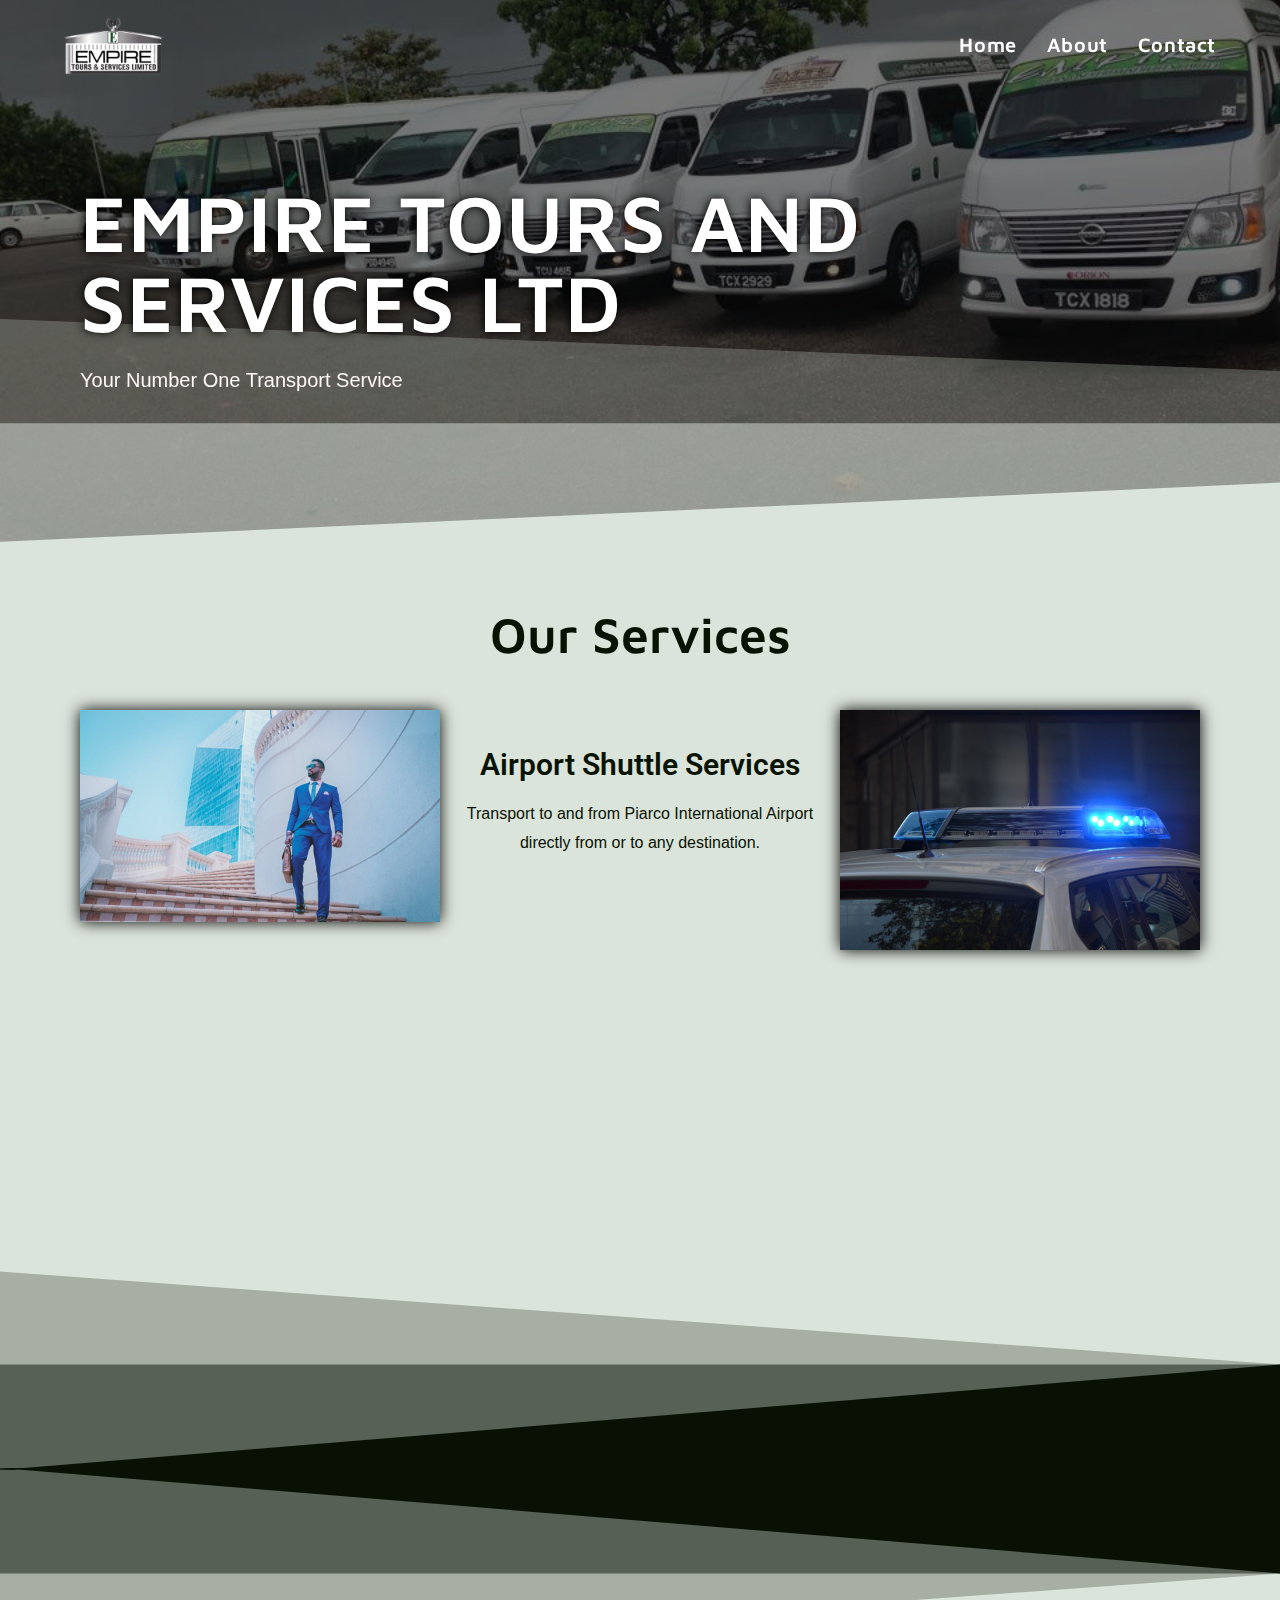
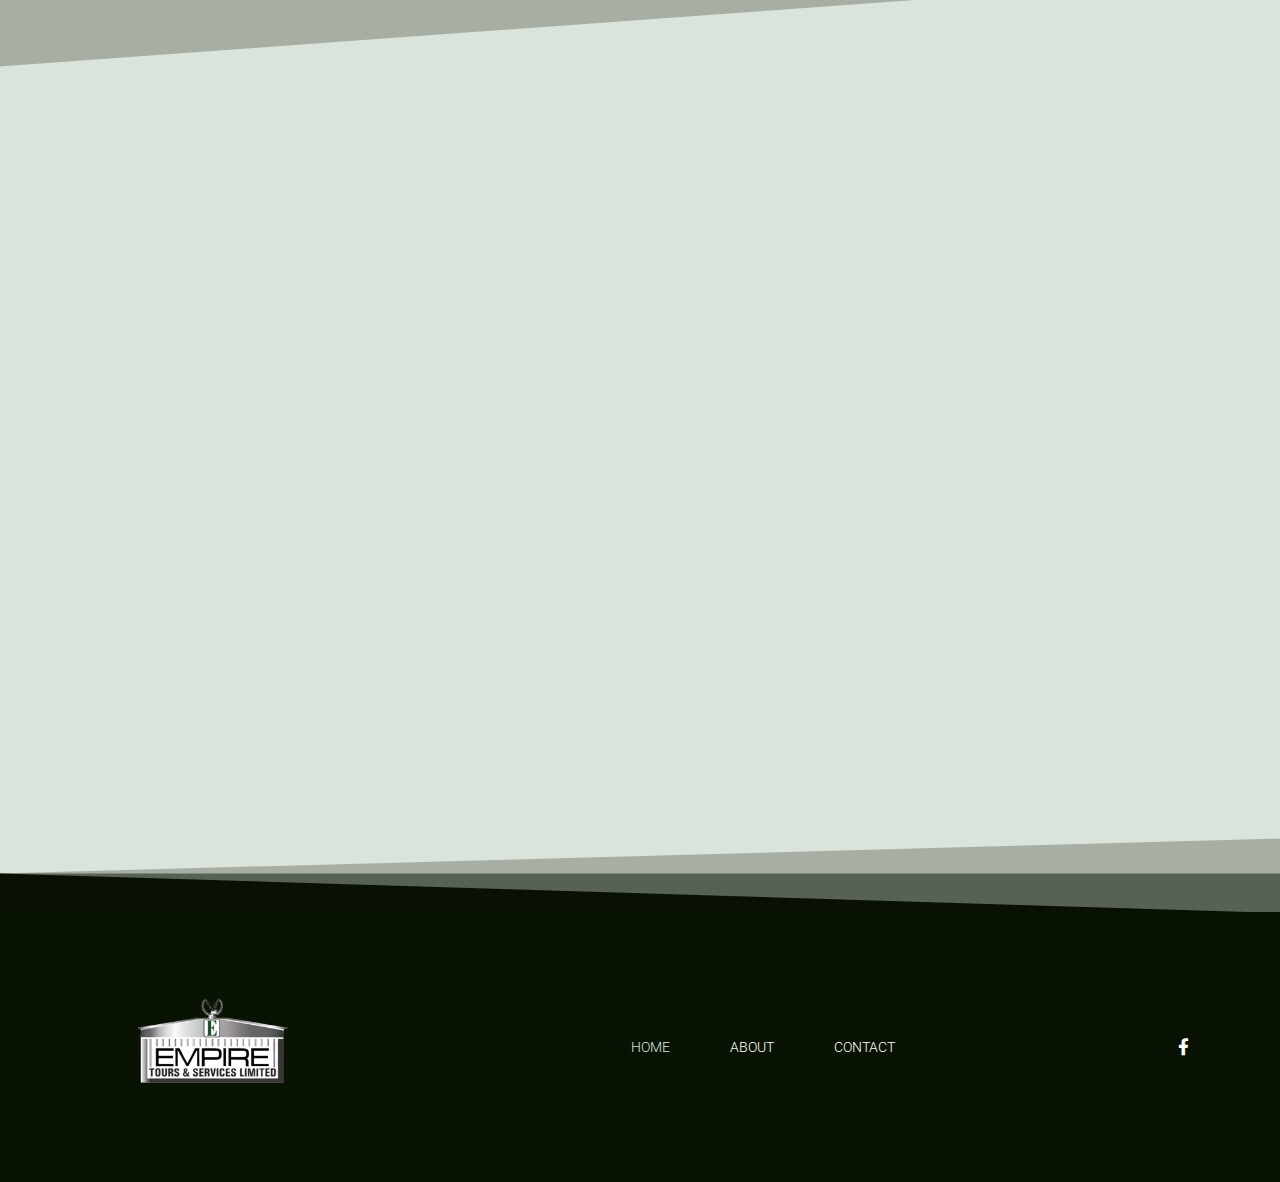
==== commit b0ee3a65: "changed dividers and services" ====
--- a/index.html
+++ b/index.html
@@ -5,14 +5,14 @@
 </script> <style> img.wp-smiley, img.emoji { 	display: inline !important; 	border: none !important; 	box-shadow: none !important; 	height: 1em !important; 	width: 1em !important; 	margin: 0 0.07em !important; 	vertical-align: -0.1em !important; 	background: none !important; 	padding: 0 !important; } </style> 	<link rel='stylesheet' id='wp-block-library-css'  href='./css/dist-block-library-style.min.css' media='all' /> <style id='wp-block-library-theme-inline-css'> .wp-block-audio figcaption{color:#555;font-size:13px;text-align:center}.is-dark-theme .wp-block-audio figcaption{color:hsla(0,0%,100%,.65)}.wp-block-code>code{font-family:Menlo,Consolas,monaco,monospace;color:#1e1e1e;padding:.8em 1em;border:1px solid #ddd;border-radius:4px}.wp-block-embed figcaption{color:#555;font-size:13px;text-align:center}.is-dark-theme .wp-block-embed figcaption{color:hsla(0,0%,100%,.65)}.blocks-gallery-caption{color:#555;font-size:13px;text-align:center}.is-dark-theme .blocks-gallery-caption{color:hsla(0,0%,100%,.65)}.wp-block-image figcaption{color:#555;font-size:13px;text-align:center}.is-dark-theme .wp-block-image figcaption{color:hsla(0,0%,100%,.65)}.wp-block-pullquote{border-top:4px solid;border-bottom:4px solid;margin-bottom:1.75em;color:currentColor}.wp-block-pullquote__citation,.wp-block-pullquote cite,.wp-block-pullquote footer{color:currentColor;text-transform:uppercase;font-size:.8125em;font-style:normal}.wp-block-quote{border-left:.25em solid;margin:0 0 1.75em;padding-left:1em}.wp-block-quote cite,.wp-block-quote footer{color:currentColor;font-size:.8125em;position:relative;font-style:normal}.wp-block-quote.has-text-align-right{border-left:none;border-right:.25em solid;padding-left:0;padding-right:1em}.wp-block-quote.has-text-align-center{border:none;padding-left:0}.wp-block-quote.is-large,.wp-block-quote.is-style-large,.wp-block-quote.is-style-plain{border:none}.wp-block-search .wp-block-search__label{font-weight:700}.wp-block-group:where(.has-background){padding:1.25em 2.375em}.wp-block-separator{border:none;border-bottom:2px solid;margin-left:auto;margin-right:auto;opacity:.4}.wp-block-separator:not(.is-style-wide):not(.is-style-dots){width:100px}.wp-block-separator.has-background:not(.is-style-dots){border-bottom:none;height:1px}.wp-block-separator.has-background:not(.is-style-wide):not(.is-style-dots){height:2px}.wp-block-table thead{border-bottom:3px solid}.wp-block-table tfoot{border-top:3px solid}.wp-block-table td,.wp-block-table th{padding:.5em;border:1px solid;word-break:normal}.wp-block-table figcaption{color:#555;font-size:13px;text-align:center}.is-dark-theme .wp-block-table figcaption{color:hsla(0,0%,100%,.65)}.wp-block-video figcaption{color:#555;font-size:13px;text-align:center}.is-dark-theme .wp-block-video figcaption{color:hsla(0,0%,100%,.65)}.wp-block-template-part.has-background{padding:1.25em 2.375em;margin-top:0;margin-bottom:0} </style> <style id='global-styles-inline-css'> body{--wp--preset--color--black: #000000;--wp--preset--color--cyan-bluish-gray: #abb8c3;--wp--preset--color--white: #ffffff;--wp--preset--color--pale-pink: #f78da7;--wp--preset--color--vivid-red: #cf2e2e;--wp--preset--color--luminous-vivid-orange: #ff6900;--wp--preset--color--luminous-vivid-amber: #fcb900;--wp--preset--color--light-green-cyan: #7bdcb5;--wp--preset--color--vivid-green-cyan: #00d084;--wp--preset--color--pale-cyan-blue: #8ed1fc;--wp--preset--color--vivid-cyan-blue: #0693e3;--wp--preset--color--vivid-purple: #9b51e0;--wp--preset--gradient--vivid-cyan-blue-to-vivid-purple: linear-gradient(135deg,rgba(6,147,227,1) 0%,rgb(155,81,224) 100%);--wp--preset--gradient--light-green-cyan-to-vivid-green-cyan: linear-gradient(135deg,rgb(122,220,180) 0%,rgb(0,208,130) 100%);--wp--preset--gradient--luminous-vivid-amber-to-luminous-vivid-orange: linear-gradient(135deg,rgba(252,185,0,1) 0%,rgba(255,105,0,1) 100%);--wp--preset--gradient--luminous-vivid-orange-to-vivid-red: linear-gradient(135deg,rgba(255,105,0,1) 0%,rgb(207,46,46) 100%);--wp--preset--gradient--very-light-gray-to-cyan-bluish-gray: linear-gradient(135deg,rgb(238,238,238) 0%,rgb(169,184,195) 100%);--wp--preset--gradient--cool-to-warm-spectrum: linear-gradient(135deg,rgb(74,234,220) 0%,rgb(151,120,209) 20%,rgb(207,42,186) 40%,rgb(238,44,130) 60%,rgb(251,105,98) 80%,rgb(254,248,76) 100%);--wp--preset--gradient--blush-light-purple: linear-gradient(135deg,rgb(255,206,236) 0%,rgb(152,150,240) 100%);--wp--preset--gradient--blush-bordeaux: linear-gradient(135deg,rgb(254,205,165) 0%,rgb(254,45,45) 50%,rgb(107,0,62) 100%);--wp--preset--gradient--luminous-dusk: linear-gradient(135deg,rgb(255,203,112) 0%,rgb(199,81,192) 50%,rgb(65,88,208) 100%);--wp--preset--gradient--pale-ocean: linear-gradient(135deg,rgb(255,245,203) 0%,rgb(182,227,212) 50%,rgb(51,167,181) 100%);--wp--preset--gradient--electric-grass: linear-gradient(135deg,rgb(202,248,128) 0%,rgb(113,206,126) 100%);--wp--preset--gradient--midnight: linear-gradient(135deg,rgb(2,3,129) 0%,rgb(40,116,252) 100%);--wp--preset--duotone--dark-grayscale: url('#wp-duotone-dark-grayscale');--wp--preset--duotone--grayscale: url('#wp-duotone-grayscale');--wp--preset--duotone--purple-yellow: url('#wp-duotone-purple-yellow');--wp--preset--duotone--blue-red: url('#wp-duotone-blue-red');--wp--preset--duotone--midnight: url('#wp-duotone-midnight');--wp--preset--duotone--magenta-yellow: url('#wp-duotone-magenta-yellow');--wp--preset--duotone--purple-green: url('#wp-duotone-purple-green');--wp--preset--duotone--blue-orange: url('#wp-duotone-blue-orange');--wp--preset--font-size--small: 13px;--wp--preset--font-size--medium: 20px;--wp--preset--font-size--large: 36px;--wp--preset--font-size--x-large: 42px;}.has-black-color{color: var(--wp--preset--color--black) !important;}.has-cyan-bluish-gray-color{color: var(--wp--preset--color--cyan-bluish-gray) !important;}.has-white-color{color: var(--wp--preset--color--white) !important;}.has-pale-pink-color{color: var(--wp--preset--color--pale-pink) !important;}.has-vivid-red-color{color: var(--wp--preset--color--vivid-red) !important;}.has-luminous-vivid-orange-color{color: var(--wp--preset--color--luminous-vivid-orange) !important;}.has-luminous-vivid-amber-color{color: var(--wp--preset--color--luminous-vivid-amber) !important;}.has-light-green-cyan-color{color: var(--wp--preset--color--light-green-cyan) !important;}.has-vivid-green-cyan-color{color: var(--wp--preset--color--vivid-green-cyan) !important;}.has-pale-cyan-blue-color{color: var(--wp--preset--color--pale-cyan-blue) !important;}.has-vivid-cyan-blue-color{color: var(--wp--preset--color--vivid-cyan-blue) !important;}.has-vivid-purple-color{color: var(--wp--preset--color--vivid-purple) !important;}.has-black-background-color{background-color: var(--wp--preset--color--black) !important;}.has-cyan-bluish-gray-background-color{background-color: var(--wp--preset--color--cyan-bluish-gray) !important;}.has-white-background-color{background-color: var(--wp--preset--color--white) !important;}.has-pale-pink-background-color{background-color: var(--wp--preset--color--pale-pink) !important;}.has-vivid-red-background-color{background-color: var(--wp--preset--color--vivid-red) !important;}.has-luminous-vivid-orange-background-color{background-color: var(--wp--preset--color--luminous-vivid-orange) !important;}.has-luminous-vivid-amber-background-color{background-color: var(--wp--preset--color--luminous-vivid-amber) !important;}.has-light-green-cyan-background-color{background-color: var(--wp--preset--color--light-green-cyan) !important;}.has-vivid-green-cyan-background-color{background-color: var(--wp--preset--color--vivid-green-cyan) !important;}.has-pale-cyan-blue-background-color{background-color: var(--wp--preset--color--pale-cyan-blue) !important;}.has-vivid-cyan-blue-background-color{background-color: var(--wp--preset--color--vivid-cyan-blue) !important;}.has-vivid-purple-background-color{background-color: var(--wp--preset--color--vivid-purple) !important;}.has-black-border-color{border-color: var(--wp--preset--color--black) !important;}.has-cyan-bluish-gray-border-color{border-color: var(--wp--preset--color--cyan-bluish-gray) !important;}.has-white-border-color{border-color: var(--wp--preset--color--white) !important;}.has-pale-pink-border-color{border-color: var(--wp--preset--color--pale-pink) !important;}.has-vivid-red-border-color{border-color: var(--wp--preset--color--vivid-red) !important;}.has-luminous-vivid-orange-border-color{border-color: var(--wp--preset--color--luminous-vivid-orange) !important;}.has-luminous-vivid-amber-border-color{border-color: var(--wp--preset--color--luminous-vivid-amber) !important;}.has-light-green-cyan-border-color{border-color: var(--wp--preset--color--light-green-cyan) !important;}.has-vivid-green-cyan-border-color{border-color: var(--wp--preset--color--vivid-green-cyan) !important;}.has-pale-cyan-blue-border-color{border-color: var(--wp--preset--color--pale-cyan-blue) !important;}.has-vivid-cyan-blue-border-color{border-color: var(--wp--preset--color--vivid-cyan-blue) !important;}.has-vivid-purple-border-color{border-color: var(--wp--preset--color--vivid-purple) !important;}.has-vivid-cyan-blue-to-vivid-purple-gradient-background{background: var(--wp--preset--gradient--vivid-cyan-blue-to-vivid-purple) !important;}.has-light-green-cyan-to-vivid-green-cyan-gradient-background{background: var(--wp--preset--gradient--light-green-cyan-to-vivid-green-cyan) !important;}.has-luminous-vivid-amber-to-luminous-vivid-orange-gradient-background{background: var(--wp--preset--gradient--luminous-vivid-amber-to-luminous-vivid-orange) !important;}.has-luminous-vivid-orange-to-vivid-red-gradient-background{background: var(--wp--preset--gradient--luminous-vivid-orange-to-vivid-red) !important;}.has-very-light-gray-to-cyan-bluish-gray-gradient-background{background: var(--wp--preset--gradient--very-light-gray-to-cyan-bluish-gray) !important;}.has-cool-to-warm-spectrum-gradient-background{background: var(--wp--preset--gradient--cool-to-warm-spectrum) !important;}.has-blush-light-purple-gradient-background{background: var(--wp--preset--gradient--blush-light-purple) !important;}.has-blush-bordeaux-gradient-background{background: var(--wp--preset--gradient--blush-bordeaux) !important;}.has-luminous-dusk-gradient-background{background: var(--wp--preset--gradient--luminous-dusk) !important;}.has-pale-ocean-gradient-background{background: var(--wp--preset--gradient--pale-ocean) !important;}.has-electric-grass-gradient-background{background: var(--wp--preset--gradient--electric-grass) !important;}.has-midnight-gradient-background{background: var(--wp--preset--gradient--midnight) !important;}.has-small-font-size{font-size: var(--wp--preset--font-size--small) !important;}.has-medium-font-size{font-size: var(--wp--preset--font-size--medium) !important;}.has-large-font-size{font-size: var(--wp--preset--font-size--large) !important;}.has-x-large-font-size{font-size: var(--wp--preset--font-size--x-large) !important;} </style> <link rel='stylesheet' id='font-awesome-css'  href='./css/oceanwp-assets-fonts-fontawesome-css-all.min.css' media='all' /> <link rel='stylesheet' id='simple-line-icons-css'  href='./css/oceanwp-assets-css-third-simple-line-icons.min.css' media='all' /> <link rel='stylesheet' id='oceanwp-style-css'  href='./css/oceanwp-assets-css-style.min.css' media='all' /> <link rel='stylesheet' id='oceanwp-hamburgers-css'  href='./css/oceanwp-assets-css-third-hamburgers-hamburgers.min.css' media='all' /> <link rel='stylesheet' id='oceanwp-collapse-css'  href='./css/oceanwp-assets-css-third-hamburgers-types-collapse.css' media='all' /> <link rel='stylesheet' id='oceanwp-google-font-maven-pro-css'  href='//fonts.googleapis.com/css?family=Maven+Pro%3A100%2C200%2C300%2C400%2C500%2C600%2C700%2C800%2C900%2C100i%2C200i%2C300i%2C400i%2C500i%2C600i%2C700i%2C800i%2C900i&#038;subset=latin&#038;display=swap&#038;ver=5.9.2' media='all' /> <link rel='stylesheet' id='elementor-icons-css'  href='./css/elementor-assets-lib-eicons-css-elementor-icons.min.css' media='all' /> <link rel='stylesheet' id='elementor-animations-css'  href='./css/elementor-assets-lib-animations-animations.min.css' media='all' /> <link rel='stylesheet' id='elementor-frontend-legacy-css'  href='./css/elementor-assets-css-frontend-legacy.min.css' media='all' /> <link rel='stylesheet' id='elementor-frontend-css'  href='./css/elementor-assets-css-frontend.min.css' media='all' /> <link rel='stylesheet' id='elementor-post-9-css'  href='./css/elementor-css-post-9.css' media='all' /> <link rel='stylesheet' id='elementor-pro-css'  href='./css/elementor-pro-assets-css-frontend.min.css' media='all' /> <link rel='stylesheet' id='elementor-global-css'  href='./css/elementor-css-global.css' media='all' /> <link rel='stylesheet' id='elementor-post-30-css'  href='./css/elementor-css-post-30.css' media='all' /> <link rel='stylesheet' id='google-fonts-1-css'  href='https://fonts.googleapis.com/css?family=Roboto%3A100%2C100italic%2C200%2C200italic%2C300%2C300italic%2C400%2C400italic%2C500%2C500italic%2C600%2C600italic%2C700%2C700italic%2C800%2C800italic%2C900%2C900italic%7CRoboto+Slab%3A100%2C100italic%2C200%2C200italic%2C300%2C300italic%2C400%2C400italic%2C500%2C500italic%2C600%2C600italic%2C700%2C700italic%2C800%2C800italic%2C900%2C900italic%7CMaven+Pro%3A100%2C100italic%2C200%2C200italic%2C300%2C300italic%2C400%2C400italic%2C500%2C500italic%2C600%2C600italic%2C700%2C700italic%2C800%2C800italic%2C900%2C900italic&#038;ver=5.9.2' media='all' /> <link rel='stylesheet' id='elementor-icons-shared-0-css'  href='./css/elementor-assets-lib-font-awesome-css-fontawesome.min.css' media='all' /> <link rel='stylesheet' id='elementor-icons-fa-solid-css'  href='./css/elementor-assets-lib-font-awesome-css-solid.min.css' media='all' /> <link rel='stylesheet' id='elementor-icons-fa-brands-css'  href='./css/elementor-assets-lib-font-awesome-css-brands.min.css' media='all' />         <script>
             /* <![CDATA[ */
             var rcewpp = {
-                "ajax_url":"/wp-admin/admin-ajax.php",
+                "ajax_url":"http://test.local/wp-admin/admin-ajax.php",
                 "nonce": "a5339bad64",
                 "home_url": "index.html",
                 "settings_icon": 'http://test.local/wp-content/plugins/export-wp-page-to-static-html/admin/images/settings.png',
                 "settings_hover_icon": 'http://test.local/wp-content/plugins/export-wp-page-to-static-html/admin/images/settings_hover.png'
             };
             /* ]]\> */
-        </script>         <script src='./js/jquery-jquery.min.js' id='jquery-core-js'></script> <script src='./js/jquery-jquery-migrate.min.js' id='jquery-migrate-js'></script> <link rel="https://api.w.org/" href="http://test.local/wp-json/" /><link rel="alternate" type="application/json" href="http://test.local/wp-json/wp/v2/pages/30" /><link rel="EditURI" type="application/rsd+xml" title="RSD" href="http://test.local/xmlrpc.php?rsd" /> <link rel="wlwmanifest" type="application/wlwmanifest+xml" href="http://test.local/wp-includes/wlwmanifest.xml" />  <meta name="generator" content="WordPress 5.9.2" /> <link rel="canonical" href="http://test.local/home/" /> <link rel='shortlink' href='http://test.local/?p=30' /> <link rel="alternate" type="application/json+oembed" href="http://test.local/wp-json/oembed/1.0/embed?url=http%3A%2F%2Ftest.local%2Fhome%2F" /> <link rel="alternate" type="text/xml+oembed" href="http://test.local/wp-json/oembed/1.0/embed?url=http%3A%2F%2Ftest.local%2Fhome%2F&#038;format=xml" /> <!-- OceanWP CSS --> <style type="text/css"> /* Header CSS */#site-logo #site-logo-inner,.oceanwp-social-menu .social-menu-inner,#site-header.full_screen-header .menu-bar-inner,.after-header-content .after-header-content-inner{height:90px}#site-navigation-wrap .dropdown-menu >li >a,.oceanwp-mobile-menu-icon a,.mobile-menu-close,.after-header-content-inner >a{line-height:90px}#site-header.has-header-media .overlay-header-media{background-color:rgba(0,0,0,0.5)}#site-logo #site-logo-inner a img,#site-header.center-header #site-navigation-wrap .middle-site-logo a img{max-width:100px}#site-header #site-logo #site-logo-inner a img,#site-header.center-header #site-navigation-wrap .middle-site-logo a img{max-height:100px}.effect-one #site-navigation-wrap .dropdown-menu >li >a.menu-link >span:after,.effect-three #site-navigation-wrap .dropdown-menu >li >a.menu-link >span:after,.effect-five #site-navigation-wrap .dropdown-menu >li >a.menu-link >span:before,.effect-five #site-navigation-wrap .dropdown-menu >li >a.menu-link >span:after,.effect-nine #site-navigation-wrap .dropdown-menu >li >a.menu-link >span:before,.effect-nine #site-navigation-wrap .dropdown-menu >li >a.menu-link >span:after{background-color:#003d09}.effect-four #site-navigation-wrap .dropdown-menu >li >a.menu-link >span:before,.effect-four #site-navigation-wrap .dropdown-menu >li >a.menu-link >span:after,.effect-seven #site-navigation-wrap .dropdown-menu >li >a.menu-link:hover >span:after,.effect-seven #site-navigation-wrap .dropdown-menu >li.sfHover >a.menu-link >span:after{color:#003d09}.effect-seven #site-navigation-wrap .dropdown-menu >li >a.menu-link:hover >span:after,.effect-seven #site-navigation-wrap .dropdown-menu >li.sfHover >a.menu-link >span:after{text-shadow:10px 0 #003d09,-10px 0 #003d09}#site-navigation-wrap .dropdown-menu >li >a,.oceanwp-mobile-menu-icon a,#searchform-header-replace-close{color:#ffffff}#site-navigation-wrap .dropdown-menu >li >a .owp-icon use,.oceanwp-mobile-menu-icon a .owp-icon use,#searchform-header-replace-close .owp-icon use{stroke:#ffffff}#site-navigation-wrap .dropdown-menu >li >a:hover,.oceanwp-mobile-menu-icon a:hover,#searchform-header-replace-close:hover{color:#bcbcbc}#site-navigation-wrap .dropdown-menu >li >a:hover .owp-icon use,.oceanwp-mobile-menu-icon a:hover .owp-icon use,#searchform-header-replace-close:hover .owp-icon use{stroke:#bcbcbc}#site-navigation-wrap .dropdown-menu >.current-menu-item >a,#site-navigation-wrap .dropdown-menu >.current-menu-ancestor >a,#site-navigation-wrap .dropdown-menu >.current-menu-item >a:hover,#site-navigation-wrap .dropdown-menu >.current-menu-ancestor >a:hover{color:#ffffff}.mobile-menu .hamburger-inner,.mobile-menu .hamburger-inner::before,.mobile-menu .hamburger-inner::after{background-color:#ffffff}#sidr li,#sidr ul,#mobile-dropdown ul li,#mobile-dropdown ul li ul{border-color:#ffffff}/* Typography CSS */#site-navigation-wrap .dropdown-menu >li >a,#site-header.full_screen-header .fs-dropdown-menu >li >a,#site-header.top-header #site-navigation-wrap .dropdown-menu >li >a,#site-header.center-header #site-navigation-wrap .dropdown-menu >li >a,#site-header.medium-header #site-navigation-wrap .dropdown-menu >li >a,.oceanwp-mobile-menu-icon a{font-family:Maven Pro;font-weight:600;font-size:20px} </style></head>  <body class="page-template-default page page-id-30 wp-custom-logo wp-embed-responsive oceanwp-theme dropdown-mobile has-transparent-header no-header-border default-breakpoint has-sidebar content-right-sidebar page-header-disabled has-breadcrumbs elementor-default elementor-template-full-width elementor-kit-9 elementor-page elementor-page-30" itemscope="itemscope" itemtype="https://schema.org/WebPage">  	<svg xmlns="http://www.w3.org/2000/svg" viewbox="0 0 0 0" width="0" height="0" focusable="false" role="none" style="visibility: hidden; position: absolute; left: -9999px; overflow: hidden;" ><defs><filter id="wp-duotone-dark-grayscale"><fecolormatrix color-interpolation-filters="sRGB" type="matrix" values=" .299 .587 .114 0 0 .299 .587 .114 0 0 .299 .587 .114 0 0 .299 .587 .114 0 0 " /><fecomponenttransfer color-interpolation-filters="sRGB" ><fefuncr type="table" tablevalues="0 0.49803921568627" /><fefuncg type="table" tablevalues="0 0.49803921568627" /><fefuncb type="table" tablevalues="0 0.49803921568627" /><fefunca type="table" tablevalues="1 1" /></fecomponenttransfer><fecomposite in2="SourceGraphic" operator="in" /></filter></defs></svg><svg xmlns="http://www.w3.org/2000/svg" viewbox="0 0 0 0" width="0" height="0" focusable="false" role="none" style="visibility: hidden; position: absolute; left: -9999px; overflow: hidden;" ><defs><filter id="wp-duotone-grayscale"><fecolormatrix color-interpolation-filters="sRGB" type="matrix" values=" .299 .587 .114 0 0 .299 .587 .114 0 0 .299 .587 .114 0 0 .299 .587 .114 0 0 " /><fecomponenttransfer color-interpolation-filters="sRGB" ><fefuncr type="table" tablevalues="0 1" /><fefuncg type="table" tablevalues="0 1" /><fefuncb type="table" tablevalues="0 1" /><fefunca type="table" tablevalues="1 1" /></fecomponenttransfer><fecomposite in2="SourceGraphic" operator="in" /></filter></defs></svg><svg xmlns="http://www.w3.org/2000/svg" viewbox="0 0 0 0" width="0" height="0" focusable="false" role="none" style="visibility: hidden; position: absolute; left: -9999px; overflow: hidden;" ><defs><filter id="wp-duotone-purple-yellow"><fecolormatrix color-interpolation-filters="sRGB" type="matrix" values=" .299 .587 .114 0 0 .299 .587 .114 0 0 .299 .587 .114 0 0 .299 .587 .114 0 0 " /><fecomponenttransfer color-interpolation-filters="sRGB" ><fefuncr type="table" tablevalues="0.54901960784314 0.98823529411765" /><fefuncg type="table" tablevalues="0 1" /><fefuncb type="table" tablevalues="0.71764705882353 0.25490196078431" /><fefunca type="table" tablevalues="1 1" /></fecomponenttransfer><fecomposite in2="SourceGraphic" operator="in" /></filter></defs></svg><svg xmlns="http://www.w3.org/2000/svg" viewbox="0 0 0 0" width="0" height="0" focusable="false" role="none" style="visibility: hidden; position: absolute; left: -9999px; overflow: hidden;" ><defs><filter id="wp-duotone-blue-red"><fecolormatrix color-interpolation-filters="sRGB" type="matrix" values=" .299 .587 .114 0 0 .299 .587 .114 0 0 .299 .587 .114 0 0 .299 .587 .114 0 0 " /><fecomponenttransfer color-interpolation-filters="sRGB" ><fefuncr type="table" tablevalues="0 1" /><fefuncg type="table" tablevalues="0 0.27843137254902" /><fefuncb type="table" tablevalues="0.5921568627451 0.27843137254902" /><fefunca type="table" tablevalues="1 1" /></fecomponenttransfer><fecomposite in2="SourceGraphic" operator="in" /></filter></defs></svg><svg xmlns="http://www.w3.org/2000/svg" viewbox="0 0 0 0" width="0" height="0" focusable="false" role="none" style="visibility: hidden; position: absolute; left: -9999px; overflow: hidden;" ><defs><filter id="wp-duotone-midnight"><fecolormatrix color-interpolation-filters="sRGB" type="matrix" values=" .299 .587 .114 0 0 .299 .587 .114 0 0 .299 .587 .114 0 0 .299 .587 .114 0 0 " /><fecomponenttransfer color-interpolation-filters="sRGB" ><fefuncr type="table" tablevalues="0 0" /><fefuncg type="table" tablevalues="0 0.64705882352941" /><fefuncb type="table" tablevalues="0 1" /><fefunca type="table" tablevalues="1 1" /></fecomponenttransfer><fecomposite in2="SourceGraphic" operator="in" /></filter></defs></svg><svg xmlns="http://www.w3.org/2000/svg" viewbox="0 0 0 0" width="0" height="0" focusable="false" role="none" style="visibility: hidden; position: absolute; left: -9999px; overflow: hidden;" ><defs><filter id="wp-duotone-magenta-yellow"><fecolormatrix color-interpolation-filters="sRGB" type="matrix" values=" .299 .587 .114 0 0 .299 .587 .114 0 0 .299 .587 .114 0 0 .299 .587 .114 0 0 " /><fecomponenttransfer color-interpolation-filters="sRGB" ><fefuncr type="table" tablevalues="0.78039215686275 1" /><fefuncg type="table" tablevalues="0 0.94901960784314" /><fefuncb type="table" tablevalues="0.35294117647059 0.47058823529412" /><fefunca type="table" tablevalues="1 1" /></fecomponenttransfer><fecomposite in2="SourceGraphic" operator="in" /></filter></defs></svg><svg xmlns="http://www.w3.org/2000/svg" viewbox="0 0 0 0" width="0" height="0" focusable="false" role="none" style="visibility: hidden; position: absolute; left: -9999px; overflow: hidden;" ><defs><filter id="wp-duotone-purple-green"><fecolormatrix color-interpolation-filters="sRGB" type="matrix" values=" .299 .587 .114 0 0 .299 .587 .114 0 0 .299 .587 .114 0 0 .299 .587 .114 0 0 " /><fecomponenttransfer color-interpolation-filters="sRGB" ><fefuncr type="table" tablevalues="0.65098039215686 0.40392156862745" /><fefuncg type="table" tablevalues="0 1" /><fefuncb type="table" tablevalues="0.44705882352941 0.4" /><fefunca type="table" tablevalues="1 1" /></fecomponenttransfer><fecomposite in2="SourceGraphic" operator="in" /></filter></defs></svg><svg xmlns="http://www.w3.org/2000/svg" viewbox="0 0 0 0" width="0" height="0" focusable="false" role="none" style="visibility: hidden; position: absolute; left: -9999px; overflow: hidden;" ><defs><filter id="wp-duotone-blue-orange"><fecolormatrix color-interpolation-filters="sRGB" type="matrix" values=" .299 .587 .114 0 0 .299 .587 .114 0 0 .299 .587 .114 0 0 .299 .587 .114 0 0 " /><fecomponenttransfer color-interpolation-filters="sRGB" ><fefuncr type="table" tablevalues="0.098039215686275 1" /><fefuncg type="table" tablevalues="0 0.66274509803922" /><fefuncb type="table" tablevalues="0.84705882352941 0.41960784313725" /><fefunca type="table" tablevalues="1 1" /></fecomponenttransfer><fecomposite in2="SourceGraphic" operator="in" /></filter></defs></svg> 	 	<div id="outer-wrap" class="site clr">  		<a class="skip-link screen-reader-text" href="#main">Skip to content</a>  		 		<div id="wrap" class="clr">  			 				<div id="transparent-header-wrap" class="clr"> 	 <header id="site-header" class="transparent-header effect-one clr" data-height="90" itemscope="itemscope" itemtype="https://schema.org/WPHeader" role="banner">  	 					 			<div id="site-header-inner" class="clr container">  				 				  <div id="site-logo" class="clr" itemscope itemtype="https://schema.org/Brand" >  	 	<div id="site-logo-inner" class="clr">  		<a href="index.html" class="custom-logo-link" rel="home"><img width="500" height="500" src="./images/Untitled-design-2.png" class="custom-logo" alt="" srcset="./images/Untitled-design-2.png 500w, ./images/Untitled-design-2-300x300.png 300w, ./images/Untitled-design-2-150x150.png 150w" sizes="(max-width: 500px) 100vw, 500px" /></a> 	</div><!-- #site-logo-inner -->  	 	 </div><!-- #site-logo -->  			<div id="site-navigation-wrap" class="clr"> 			 			 			 			<nav id="site-navigation" class="navigation main-navigation clr" itemscope="itemscope" itemtype="https://schema.org/SiteNavigationElement" role="navigation" >  				<ul id="menu-top-main" class="main-menu dropdown-menu sf-menu"><li id="menu-item-50" class="menu-item menu-item-type-post_type menu-item-object-page current-menu-item page_item page-item-30 current_page_item menu-item-50"><a href="index.html" class="menu-link"><span class="text-wrap">Home</span></a></li><li id="menu-item-70" class="menu-item menu-item-type-post_type menu-item-object-page menu-item-70"><a href="about.html" class="menu-link"><span class="text-wrap">About</span></a></li><li id="menu-item-95" class="menu-item menu-item-type-post_type menu-item-object-page menu-item-95"><a href="contact.html" class="menu-link"><span class="text-wrap">Contact</span></a></li></ul> 			</nav><!-- #site-navigation -->  			 			 					</div><!-- #site-navigation-wrap --> 			 		 	 				 	 	<div class="oceanwp-mobile-menu-icon clr mobile-right">  		 		 		 		<a href="#" class="mobile-menu"  aria-label="Mobile Menu"> 							<div class="hamburger hamburger--collapse" aria-expanded="false"> 					<div class="hamburger-box"> 						<div class="hamburger-inner"></div> 					</div> 				</div> 								<span class="oceanwp-text">Menu</span> 				<span class="oceanwp-close-text">Close</span> 						</a>  		 		 		 	</div><!-- #oceanwp-mobile-menu-navbar -->  	  			</div><!-- #site-header-inner -->  			 <div id="mobile-dropdown" class="clr" >  	<nav class="clr" itemscope="itemscope" itemtype="https://schema.org/SiteNavigationElement">  		<ul id="menu-top-main-1" class="menu"><li class="menu-item menu-item-type-post_type menu-item-object-page current-menu-item page_item page-item-30 current_page_item menu-item-50"><a href="index.html" aria-current="page">Home</a></li> <li class="menu-item menu-item-type-post_type menu-item-object-page menu-item-70"><a href="about.html">About</a></li> <li class="menu-item menu-item-type-post_type menu-item-object-page menu-item-95"><a href="contact.html">Contact</a></li> </ul> 	</nav>  </div>  			 			 		 		 </header><!-- #site-header -->  	</div> 	 			 			<main id="main" class="site-main clr"  role="main">  						<div data-elementor-type="wp-page" data-elementor-id="30" class="elementor elementor-30" data-elementor-settings="[]"> 						<div class="elementor-inner"> 							<div class="elementor-section-wrap"> 							<section class="elementor-section elementor-top-section elementor-element elementor-element-5325dca elementor-section-height-min-height elementor-section-boxed elementor-section-height-default elementor-section-items-middle" data-id="5325dca" data-element_type="section" data-settings="{&quot;background_background&quot;:&quot;video&quot;,&quot;background_video_link&quot;:&quot;https:\/\/www.youtube.com\/watch?v=hU1-Ppc8r3Q&quot;,&quot;shape_divider_bottom&quot;:&quot;mountains&quot;}"> 								<div class="elementor-background-video-container elementor-hidden-phone"> 													<div class="elementor-background-video-embed"></div> 												</div> 									<div class="elementor-background-overlay"></div> 						<div class="elementor-shape elementor-shape-bottom" data-negative="false"> 			<svg xmlns="http://www.w3.org/2000/svg" viewbox="0 0 1000 100" preserveaspectratio="none"> 	<path class="elementor-shape-fill" opacity="0.33" d="M473,67.3c-203.9,88.3-263.1-34-320.3,0C66,119.1,0,59.7,0,59.7V0h1000v59.7 c0,0-62.1,26.1-94.9,29.3c-32.8,3.3-62.8-12.3-75.8-22.1C806,49.6,745.3,8.7,694.9,4.7S492.4,59,473,67.3z"/> 	<path class="elementor-shape-fill" opacity="0.66" d="M734,67.3c-45.5,0-77.2-23.2-129.1-39.1c-28.6-8.7-150.3-10.1-254,39.1 s-91.7-34.4-149.2,0C115.7,118.3,0,39.8,0,39.8V0h1000v36.5c0,0-28.2-18.5-92.1-18.5C810.2,18.1,775.7,67.3,734,67.3z"/> 	<path class="elementor-shape-fill" d="M766.1,28.9c-200-57.5-266,65.5-395.1,19.5C242,1.8,242,5.4,184.8,20.6C128,35.8,132.3,44.9,89.9,52.5C28.6,63.7,0,0,0,0 h1000c0,0-9.9,40.9-83.6,48.1S829.6,47,766.1,28.9z"/> </svg>		</div> 					<div class="elementor-container elementor-column-gap-default"> 							<div class="elementor-row"> 					<div class="elementor-column elementor-col-100 elementor-top-column elementor-element elementor-element-8ccd279" data-id="8ccd279" data-element_type="column"> 			<div class="elementor-column-wrap elementor-element-populated"> 							<div class="elementor-widget-wrap"> 						<div class="elementor-element elementor-element-14af8ef elementor-invisible elementor-widget elementor-widget-heading" data-id="14af8ef" data-element_type="widget" data-settings="{&quot;_animation&quot;:&quot;fadeInLeft&quot;}" data-widget_type="heading.default"> 				<div class="elementor-widget-container"> 			<h2 class="elementor-heading-title elementor-size-default">EMPIRE TOURS AND SERVICES LTD</h2>		</div> 				</div> 				<div class="elementor-element elementor-element-f6071a5 elementor-invisible elementor-widget elementor-widget-text-editor" data-id="f6071a5" data-element_type="widget" data-settings="{&quot;_animation&quot;:&quot;fadeInLeft&quot;}" data-widget_type="text-editor.default"> 				<div class="elementor-widget-container"> 					<div class="elementor-text-editor elementor-clearfix"><p>Your Number One Transport Service</p></div> 				</div> 				</div> 						</div> 					</div> 		</div> 								</div> 					</div> 		</section> 				<section class="elementor-section elementor-top-section elementor-element elementor-element-9e7caf6 elementor-reverse-mobile elementor-section-boxed elementor-section-height-default elementor-section-height-default" data-id="9e7caf6" data-element_type="section" data-settings="{&quot;background_background&quot;:&quot;classic&quot;,&quot;shape_divider_bottom&quot;:&quot;mountains&quot;}"> 					<div class="elementor-shape elementor-shape-bottom" data-negative="false"> 			<svg xmlns="http://www.w3.org/2000/svg" viewbox="0 0 1000 100" preserveaspectratio="none"> 	<path class="elementor-shape-fill" opacity="0.33" d="M473,67.3c-203.9,88.3-263.1-34-320.3,0C66,119.1,0,59.7,0,59.7V0h1000v59.7 c0,0-62.1,26.1-94.9,29.3c-32.8,3.3-62.8-12.3-75.8-22.1C806,49.6,745.3,8.7,694.9,4.7S492.4,59,473,67.3z"/> 	<path class="elementor-shape-fill" opacity="0.66" d="M734,67.3c-45.5,0-77.2-23.2-129.1-39.1c-28.6-8.7-150.3-10.1-254,39.1 s-91.7-34.4-149.2,0C115.7,118.3,0,39.8,0,39.8V0h1000v36.5c0,0-28.2-18.5-92.1-18.5C810.2,18.1,775.7,67.3,734,67.3z"/> 	<path class="elementor-shape-fill" d="M766.1,28.9c-200-57.5-266,65.5-395.1,19.5C242,1.8,242,5.4,184.8,20.6C128,35.8,132.3,44.9,89.9,52.5C28.6,63.7,0,0,0,0 h1000c0,0-9.9,40.9-83.6,48.1S829.6,47,766.1,28.9z"/> </svg>		</div> 					<div class="elementor-container elementor-column-gap-default"> 							<div class="elementor-row"> 					<div class="elementor-column elementor-col-100 elementor-top-column elementor-element elementor-element-3151dee" data-id="3151dee" data-element_type="column"> 			<div class="elementor-column-wrap elementor-element-populated"> 							<div class="elementor-widget-wrap"> 						<section class="elementor-section elementor-inner-section elementor-element elementor-element-cfc74da elementor-section-boxed elementor-section-height-default elementor-section-height-default" data-id="cfc74da" data-element_type="section" data-settings="{&quot;background_background&quot;:&quot;classic&quot;}"> 						<div class="elementor-container elementor-column-gap-default"> 							<div class="elementor-row"> 					<div class="elementor-column elementor-col-33 elementor-inner-column elementor-element elementor-element-ed648ed" data-id="ed648ed" data-element_type="column"> 			<div class="elementor-column-wrap elementor-element-populated"> 							<div class="elementor-widget-wrap"> 						<div class="elementor-element elementor-element-d3582ab animated-fast elementor-view-default elementor-position-top elementor-vertical-align-top elementor-invisible elementor-widget elementor-widget-icon-box" data-id="d3582ab" data-element_type="widget" data-settings="{&quot;_animation&quot;:&quot;slideInUp&quot;,&quot;_animation_delay&quot;:0}" data-widget_type="icon-box.default"> 				<div class="elementor-widget-container"> 					<div class="elementor-icon-box-wrapper"> 						<div class="elementor-icon-box-icon"> 				<span class="elementor-icon elementor-animation-" > 				<i aria-hidden="true" class="fas fa-business-time"></i>				</span> 			</div> 						<div class="elementor-icon-box-content"> 				<h3 class="elementor-icon-box-title"> 					<span >Luxury Transport</span> 				</h3> 							</div> 		</div> 				</div> 				</div> 						</div> 					</div> 		</div> 				<div class="elementor-column elementor-col-33 elementor-inner-column elementor-element elementor-element-293c55e" data-id="293c55e" data-element_type="column"> 			<div class="elementor-column-wrap elementor-element-populated"> 							<div class="elementor-widget-wrap"> 						<div class="elementor-element elementor-element-cb72f0a animated-fast elementor-view-default elementor-position-top elementor-vertical-align-top elementor-invisible elementor-widget elementor-widget-icon-box" data-id="cb72f0a" data-element_type="widget" data-settings="{&quot;_animation&quot;:&quot;slideInUp&quot;,&quot;_animation_delay&quot;:1000}" data-widget_type="icon-box.default"> 				<div class="elementor-widget-container"> 					<div class="elementor-icon-box-wrapper"> 						<div class="elementor-icon-box-icon"> 				<span class="elementor-icon elementor-animation-" > 				<i aria-hidden="true" class="fas fa-user-secret"></i>				</span> 			</div> 						<div class="elementor-icon-box-content"> 				<h3 class="elementor-icon-box-title"> 					<span >VIP Escort</span> 				</h3> 							</div> 		</div> 				</div> 				</div> 						</div> 					</div> 		</div> 				<div class="elementor-column elementor-col-33 elementor-inner-column elementor-element elementor-element-96ff36f" data-id="96ff36f" data-element_type="column"> 			<div class="elementor-column-wrap elementor-element-populated"> 							<div class="elementor-widget-wrap"> 						<div class="elementor-element elementor-element-c1420d8 animated-fast elementor-view-default elementor-position-top elementor-vertical-align-top elementor-invisible elementor-widget elementor-widget-icon-box" data-id="c1420d8" data-element_type="widget" data-settings="{&quot;_animation&quot;:&quot;slideInUp&quot;,&quot;_animation_delay&quot;:1500}" data-widget_type="icon-box.default"> 				<div class="elementor-widget-container"> 					<div class="elementor-icon-box-wrapper"> 						<div class="elementor-icon-box-icon"> 				<span class="elementor-icon elementor-animation-" > 				<i aria-hidden="true" class="fas fa-plane"></i>				</span> 			</div> 						<div class="elementor-icon-box-content"> 				<h3 class="elementor-icon-box-title"> 					<span >Airport Shuttle Services</span> 				</h3> 							</div> 		</div> 				</div> 				</div> 						</div> 					</div> 		</div> 								</div> 					</div> 		</section> 				<section class="elementor-section elementor-inner-section elementor-element elementor-element-29a031b elementor-section-boxed elementor-section-height-default elementor-section-height-default" data-id="29a031b" data-element_type="section"> 						<div class="elementor-container elementor-column-gap-default"> 							<div class="elementor-row"> 					<div class="elementor-column elementor-col-50 elementor-inner-column elementor-element elementor-element-453764e" data-id="453764e" data-element_type="column"> 			<div class="elementor-column-wrap elementor-element-populated"> 							<div class="elementor-widget-wrap"> 						<div class="elementor-element elementor-element-0003611 elementor-widget elementor-widget-heading" data-id="0003611" data-element_type="widget" data-widget_type="heading.default"> 				<div class="elementor-widget-container"> 			<h2 class="elementor-heading-title elementor-size-default">Why Choose Empire Tours</h2>		</div> 				</div> 				<div class="elementor-element elementor-element-f43f07d elementor-widget-divider--view-line elementor-widget elementor-widget-divider" data-id="f43f07d" data-element_type="widget" data-widget_type="divider.default"> 				<div class="elementor-widget-container"> 					<div class="elementor-divider"> 			<span class="elementor-divider-separator"> 						</span> 		</div> 				</div> 				</div> 				<div class="elementor-element elementor-element-3891b99 elementor-widget elementor-widget-text-editor" data-id="3891b99" data-element_type="widget" data-widget_type="text-editor.default"> 				<div class="elementor-widget-container"> 					<div class="elementor-text-editor elementor-clearfix"><p>Our fully vaccinated drivers are equipped with the training and skills needed to provide our customers with the best transport experience. All our buses are sanitized regularly and utilize separation screens to ensure customer safety.</p></div> 				</div> 				</div> 				<div class="elementor-element elementor-element-997a34a elementor-icon-list--layout-traditional elementor-list-item-link-full_width elementor-widget elementor-widget-icon-list" data-id="997a34a" data-element_type="widget" data-widget_type="icon-list.default"> 				<div class="elementor-widget-container"> 					<ul class="elementor-icon-list-items"> 							<li class="elementor-icon-list-item"> 											<span class="elementor-icon-list-icon"> 							<i aria-hidden="true" class="fas fa-check"></i>						</span> 										<span class="elementor-icon-list-text">Safe and reliable services</span> 									</li> 								<li class="elementor-icon-list-item"> 											<span class="elementor-icon-list-icon"> 							<i aria-hidden="true" class="fas fa-check"></i>						</span> 										<span class="elementor-icon-list-text">Trained defensive drivers</span> 									</li> 								<li class="elementor-icon-list-item"> 											<span class="elementor-icon-list-icon"> 							<i aria-hidden="true" class="fas fa-check"></i>						</span> 										<span class="elementor-icon-list-text">Unmatched price guarenteed</span> 									</li> 						</ul> 				</div> 				</div> 				<div class="elementor-element elementor-element-e6240bd elementor-align-center elementor-widget elementor-widget-button" data-id="e6240bd" data-element_type="widget" data-widget_type="button.default"> 				<div class="elementor-widget-container"> 					<div class="elementor-button-wrapper"> 			<a href="contact.html" class="elementor-button-link elementor-button elementor-size-sm" role="button"> 						<span class="elementor-button-content-wrapper"> 						<span class="elementor-button-text">Contact Us</span> 		</span> 					</a> 		</div> 				</div> 				</div> 						</div> 					</div> 		</div> 				<div class="elementor-column elementor-col-50 elementor-inner-column elementor-element elementor-element-c70a455" data-id="c70a455" data-element_type="column"> 			<div class="elementor-column-wrap elementor-element-populated"> 							<div class="elementor-widget-wrap"> 						<div class="elementor-element elementor-element-4121cba elementor-absolute elementor-hidden-phone elementor-invisible elementor-widget elementor-widget-image" data-id="4121cba" data-element_type="widget" data-settings="{&quot;_animation&quot;:&quot;fadeInUp&quot;,&quot;_position&quot;:&quot;absolute&quot;}" data-widget_type="image.default"> 				<div class="elementor-widget-container"> 					<div class="elementor-image"> 										<img width="300" height="225" src="./images/Empire-img-2-300x225.jpg" class="elementor-animation-bob attachment-medium size-medium" alt="" loading="lazy" srcset="./images/Empire-img-2-300x225.jpg 300w, ./images/Empire-img-2-768x576.jpg 768w, ./images/Empire-img-2.jpg 960w" sizes="(max-width: 300px) 100vw, 300px" />											</div> 				</div> 				</div> 				<div class="elementor-element elementor-element-e5d2f21 elementor-absolute elementor-hidden-phone elementor-invisible elementor-widget elementor-widget-image" data-id="e5d2f21" data-element_type="widget" data-settings="{&quot;_animation&quot;:&quot;fadeInUp&quot;,&quot;_position&quot;:&quot;absolute&quot;}" data-widget_type="image.default"> 				<div class="elementor-widget-container"> 					<div class="elementor-image"> 										<img width="300" height="225" src="./images/Empire-img-4-300x225.jpg" class="elementor-animation-bob attachment-medium size-medium" alt="" loading="lazy" srcset="./images/Empire-img-4-300x225.jpg 300w, ./images/Empire-img-4-768x576.jpg 768w, ./images/Empire-img-4.jpg 852w" sizes="(max-width: 300px) 100vw, 300px" />											</div> 				</div> 				</div> 				<div class="elementor-element elementor-element-2e1a62b elementor-widget__width-initial elementor-absolute elementor-hidden-phone elementor-invisible elementor-widget elementor-widget-image" data-id="2e1a62b" data-element_type="widget" data-settings="{&quot;_animation&quot;:&quot;fadeInUp&quot;,&quot;_position&quot;:&quot;absolute&quot;}" data-widget_type="image.default"> 				<div class="elementor-widget-container"> 					<div class="elementor-image"> 										<img width="225" height="300" src="./images/Empire-Img-1-225x300.jpg" class="elementor-animation-bob attachment-medium size-medium" alt="" loading="lazy" srcset="./images/Empire-Img-1-225x300.jpg 225w, ./images/Empire-Img-1.jpg 720w" sizes="(max-width: 225px) 100vw, 225px" />											</div> 				</div> 				</div> 				<div class="elementor-element elementor-element-da688ea elementor-widget__width-initial elementor-absolute elementor-hidden-phone elementor-invisible elementor-widget elementor-widget-image" data-id="da688ea" data-element_type="widget" data-settings="{&quot;_animation&quot;:&quot;fadeInUp&quot;,&quot;_position&quot;:&quot;absolute&quot;}" data-widget_type="image.default"> 				<div class="elementor-widget-container"> 					<div class="elementor-image"> 										<img width="300" height="225" src="./images/Empire-img-3-1-300x225.jpg" class="elementor-animation-bob attachment-medium size-medium" alt="" loading="lazy" srcset="./images/Empire-img-3-1-300x225.jpg 300w, ./images/Empire-img-3-1-768x576.jpg 768w, ./images/Empire-img-3-1.jpg 960w" sizes="(max-width: 300px) 100vw, 300px" />											</div> 				</div> 				</div> 						</div> 					</div> 		</div> 								</div> 					</div> 		</section> 						</div> 					</div> 		</div> 								</div> 					</div> 		</section> 				<footer class="elementor-section elementor-top-section elementor-element elementor-element-b861cd6 elementor-section-content-middle elementor-section-boxed elementor-section-height-default elementor-section-height-default" data-id="b861cd6" data-element_type="section" data-settings="{&quot;background_background&quot;:&quot;classic&quot;}"> 						<div class="elementor-container elementor-column-gap-default"> 							<div class="elementor-row"> 					<div class="elementor-column elementor-col-25 elementor-top-column elementor-element elementor-element-b9766ff" data-id="b9766ff" data-element_type="column"> 			<div class="elementor-column-wrap elementor-element-populated"> 							<div class="elementor-widget-wrap"> 						<div class="elementor-element elementor-element-94c5f12 elementor-widget elementor-widget-theme-site-logo elementor-widget-image" data-id="94c5f12" data-element_type="widget" data-widget_type="theme-site-logo.default"> 				<div class="elementor-widget-container"> 					<div class="elementor-image"> 											<a href="#"> 							<img width="500" height="500" src="./images/Untitled-design-2.png" class="attachment-full size-full" alt="" loading="lazy" srcset="./images/Untitled-design-2.png 500w, ./images/Untitled-design-2-300x300.png 300w, ./images/Untitled-design-2-150x150.png 150w" sizes="(max-width: 500px) 100vw, 500px" />								</a> 											</div> 				</div> 				</div> 						</div> 					</div> 		</div> 				<div class="elementor-column elementor-col-50 elementor-top-column elementor-element elementor-element-336a623" data-id="336a623" data-element_type="column"> 			<div class="elementor-column-wrap elementor-element-populated"> 							<div class="elementor-widget-wrap"> 						<div class="elementor-element elementor-element-c29bc6c elementor-nav-menu__align-right elementor-nav-menu--stretch elementor-nav-menu--indicator-classic elementor-nav-menu--dropdown-tablet elementor-nav-menu__text-align-aside elementor-nav-menu--toggle elementor-nav-menu--burger elementor-widget elementor-widget-nav-menu" data-id="c29bc6c" data-element_type="widget" data-settings="{&quot;full_width&quot;:&quot;stretch&quot;,&quot;layout&quot;:&quot;horizontal&quot;,&quot;toggle&quot;:&quot;burger&quot;}" data-widget_type="nav-menu.default"> 				<div class="elementor-widget-container"> 						<nav role="navigation" class="elementor-nav-menu--main elementor-nav-menu__container elementor-nav-menu--layout-horizontal e--pointer-none"><ul id="menu-1-c29bc6c" class="elementor-nav-menu"><li class="menu-item menu-item-type-post_type menu-item-object-page current-menu-item page_item page-item-30 current_page_item menu-item-50"><a href="index.html" aria-current="page" class="elementor-item elementor-item-active">Home</a></li> <li class="menu-item menu-item-type-post_type menu-item-object-page menu-item-70"><a href="about.html" class="elementor-item">About</a></li> <li class="menu-item menu-item-type-post_type menu-item-object-page menu-item-95"><a href="contact.html" class="elementor-item">Contact</a></li> </ul></nav> 					<div class="elementor-menu-toggle" role="button" tabindex="0" aria-label="Menu Toggle" aria-expanded="false"> 			<i class="eicon-menu-bar" aria-hidden="true"></i> 			<span class="elementor-screen-only">Menu</span> 		</div> 			<nav class="elementor-nav-menu--dropdown elementor-nav-menu__container" role="navigation" aria-hidden="true"><ul id="menu-2-c29bc6c" class="elementor-nav-menu"><li class="menu-item menu-item-type-post_type menu-item-object-page current-menu-item page_item page-item-30 current_page_item menu-item-50"><a href="index.html" aria-current="page" class="elementor-item elementor-item-active">Home</a></li> <li class="menu-item menu-item-type-post_type menu-item-object-page menu-item-70"><a href="about.html" class="elementor-item">About</a></li> <li class="menu-item menu-item-type-post_type menu-item-object-page menu-item-95"><a href="contact.html" class="elementor-item">Contact</a></li> </ul></nav> 				</div> 				</div> 						</div> 					</div> 		</div> 				<div class="elementor-column elementor-col-25 elementor-top-column elementor-element elementor-element-7c82c71" data-id="7c82c71" data-element_type="column"> 			<div class="elementor-column-wrap elementor-element-populated"> 							<div class="elementor-widget-wrap"> 						<div class="elementor-element elementor-element-5f12ebc elementor-shape-rounded elementor-grid-0 elementor-widget elementor-widget-social-icons" data-id="5f12ebc" data-element_type="widget" data-widget_type="social-icons.default"> 				<div class="elementor-widget-container"> 					<div class="elementor-social-icons-wrapper elementor-grid"> 							<div class="elementor-grid-item"> 					<a class="elementor-icon elementor-social-icon elementor-social-icon-facebook-f elementor-repeater-item-63915be" href="https://www.facebook.com/EmpireToursLTD/" target="_blank"> 						<span class="elementor-screen-only">Facebook-f</span> 						<i class="fab fa-facebook-f"></i>					</a> 				</div> 					</div> 				</div> 				</div> 						</div> 					</div> 		</div> 								</div> 					</div> 		</footer> 						</div> 						</div> 					</div> 		 	</main><!-- #main -->  	 	 	 		 	 	 </div><!-- #wrap -->   </div><!-- #outer-wrap -->    <a aria-label="Scroll to the top of the page" href="#" id="scroll-top" class="scroll-top-right"><i class="fa fa-angle-up" aria-hidden="true" role="img"></i></a>     <script src='./js/dcg-imagesloaded.min.js' id='imagesloaded-js'></script> <script id='oceanwp-main-js-extra'>
+        </script>         <script src='./js/jquery-jquery.min.js' id='jquery-core-js'></script> <script src='./js/jquery-jquery-migrate.min.js' id='jquery-migrate-js'></script> <link rel="https://api.w.org/" href="http://test.local/wp-json/" /><link rel="alternate" type="application/json" href="http://test.local/wp-json/wp/v2/pages/30" /><link rel="EditURI" type="application/rsd+xml" title="RSD" href="http://test.local/xmlrpc.php?rsd" /> <link rel="wlwmanifest" type="application/wlwmanifest+xml" href="http://test.local/wp-includes/wlwmanifest.xml" />  <meta name="generator" content="WordPress 5.9.2" /> <link rel="canonical" href="index.html" /> <link rel='shortlink' href='http://test.local/?p=30' /> <link rel="alternate" type="application/json+oembed" href="http://test.local/wp-json/oembed/1.0/embed?url=http%3A%2F%2Ftest.local%2Fhome%2F" /> <link rel="alternate" type="text/xml+oembed" href="http://test.local/wp-json/oembed/1.0/embed?url=http%3A%2F%2Ftest.local%2Fhome%2F&#038;format=xml" /> <!-- OceanWP CSS --> <style type="text/css"> /* Header CSS */#site-logo #site-logo-inner,.oceanwp-social-menu .social-menu-inner,#site-header.full_screen-header .menu-bar-inner,.after-header-content .after-header-content-inner{height:90px}#site-navigation-wrap .dropdown-menu >li >a,.oceanwp-mobile-menu-icon a,.mobile-menu-close,.after-header-content-inner >a{line-height:90px}#site-header.has-header-media .overlay-header-media{background-color:rgba(0,0,0,0.5)}#site-logo #site-logo-inner a img,#site-header.center-header #site-navigation-wrap .middle-site-logo a img{max-width:100px}#site-header #site-logo #site-logo-inner a img,#site-header.center-header #site-navigation-wrap .middle-site-logo a img{max-height:100px}.effect-one #site-navigation-wrap .dropdown-menu >li >a.menu-link >span:after,.effect-three #site-navigation-wrap .dropdown-menu >li >a.menu-link >span:after,.effect-five #site-navigation-wrap .dropdown-menu >li >a.menu-link >span:before,.effect-five #site-navigation-wrap .dropdown-menu >li >a.menu-link >span:after,.effect-nine #site-navigation-wrap .dropdown-menu >li >a.menu-link >span:before,.effect-nine #site-navigation-wrap .dropdown-menu >li >a.menu-link >span:after{background-color:#003d09}.effect-four #site-navigation-wrap .dropdown-menu >li >a.menu-link >span:before,.effect-four #site-navigation-wrap .dropdown-menu >li >a.menu-link >span:after,.effect-seven #site-navigation-wrap .dropdown-menu >li >a.menu-link:hover >span:after,.effect-seven #site-navigation-wrap .dropdown-menu >li.sfHover >a.menu-link >span:after{color:#003d09}.effect-seven #site-navigation-wrap .dropdown-menu >li >a.menu-link:hover >span:after,.effect-seven #site-navigation-wrap .dropdown-menu >li.sfHover >a.menu-link >span:after{text-shadow:10px 0 #003d09,-10px 0 #003d09}#site-navigation-wrap .dropdown-menu >li >a,.oceanwp-mobile-menu-icon a,#searchform-header-replace-close{color:#ffffff}#site-navigation-wrap .dropdown-menu >li >a .owp-icon use,.oceanwp-mobile-menu-icon a .owp-icon use,#searchform-header-replace-close .owp-icon use{stroke:#ffffff}#site-navigation-wrap .dropdown-menu >li >a:hover,.oceanwp-mobile-menu-icon a:hover,#searchform-header-replace-close:hover{color:#bcbcbc}#site-navigation-wrap .dropdown-menu >li >a:hover .owp-icon use,.oceanwp-mobile-menu-icon a:hover .owp-icon use,#searchform-header-replace-close:hover .owp-icon use{stroke:#bcbcbc}#site-navigation-wrap .dropdown-menu >.current-menu-item >a,#site-navigation-wrap .dropdown-menu >.current-menu-ancestor >a,#site-navigation-wrap .dropdown-menu >.current-menu-item >a:hover,#site-navigation-wrap .dropdown-menu >.current-menu-ancestor >a:hover{color:#ffffff}.mobile-menu .hamburger-inner,.mobile-menu .hamburger-inner::before,.mobile-menu .hamburger-inner::after{background-color:#ffffff}#sidr li,#sidr ul,#mobile-dropdown ul li,#mobile-dropdown ul li ul{border-color:#ffffff}/* Typography CSS */#site-navigation-wrap .dropdown-menu >li >a,#site-header.full_screen-header .fs-dropdown-menu >li >a,#site-header.top-header #site-navigation-wrap .dropdown-menu >li >a,#site-header.center-header #site-navigation-wrap .dropdown-menu >li >a,#site-header.medium-header #site-navigation-wrap .dropdown-menu >li >a,.oceanwp-mobile-menu-icon a{font-family:Maven Pro;font-weight:600;font-size:20px} </style></head>  <body class="page-template-default page page-id-30 wp-custom-logo wp-embed-responsive oceanwp-theme dropdown-mobile has-transparent-header no-header-border default-breakpoint has-sidebar content-right-sidebar page-header-disabled has-breadcrumbs elementor-default elementor-template-full-width elementor-kit-9 elementor-page elementor-page-30" itemscope="itemscope" itemtype="https://schema.org/WebPage">  	<svg xmlns="http://www.w3.org/2000/svg" viewbox="0 0 0 0" width="0" height="0" focusable="false" role="none" style="visibility: hidden; position: absolute; left: -9999px; overflow: hidden;" ><defs><filter id="wp-duotone-dark-grayscale"><fecolormatrix color-interpolation-filters="sRGB" type="matrix" values=" .299 .587 .114 0 0 .299 .587 .114 0 0 .299 .587 .114 0 0 .299 .587 .114 0 0 " /><fecomponenttransfer color-interpolation-filters="sRGB" ><fefuncr type="table" tablevalues="0 0.49803921568627" /><fefuncg type="table" tablevalues="0 0.49803921568627" /><fefuncb type="table" tablevalues="0 0.49803921568627" /><fefunca type="table" tablevalues="1 1" /></fecomponenttransfer><fecomposite in2="SourceGraphic" operator="in" /></filter></defs></svg><svg xmlns="http://www.w3.org/2000/svg" viewbox="0 0 0 0" width="0" height="0" focusable="false" role="none" style="visibility: hidden; position: absolute; left: -9999px; overflow: hidden;" ><defs><filter id="wp-duotone-grayscale"><fecolormatrix color-interpolation-filters="sRGB" type="matrix" values=" .299 .587 .114 0 0 .299 .587 .114 0 0 .299 .587 .114 0 0 .299 .587 .114 0 0 " /><fecomponenttransfer color-interpolation-filters="sRGB" ><fefuncr type="table" tablevalues="0 1" /><fefuncg type="table" tablevalues="0 1" /><fefuncb type="table" tablevalues="0 1" /><fefunca type="table" tablevalues="1 1" /></fecomponenttransfer><fecomposite in2="SourceGraphic" operator="in" /></filter></defs></svg><svg xmlns="http://www.w3.org/2000/svg" viewbox="0 0 0 0" width="0" height="0" focusable="false" role="none" style="visibility: hidden; position: absolute; left: -9999px; overflow: hidden;" ><defs><filter id="wp-duotone-purple-yellow"><fecolormatrix color-interpolation-filters="sRGB" type="matrix" values=" .299 .587 .114 0 0 .299 .587 .114 0 0 .299 .587 .114 0 0 .299 .587 .114 0 0 " /><fecomponenttransfer color-interpolation-filters="sRGB" ><fefuncr type="table" tablevalues="0.54901960784314 0.98823529411765" /><fefuncg type="table" tablevalues="0 1" /><fefuncb type="table" tablevalues="0.71764705882353 0.25490196078431" /><fefunca type="table" tablevalues="1 1" /></fecomponenttransfer><fecomposite in2="SourceGraphic" operator="in" /></filter></defs></svg><svg xmlns="http://www.w3.org/2000/svg" viewbox="0 0 0 0" width="0" height="0" focusable="false" role="none" style="visibility: hidden; position: absolute; left: -9999px; overflow: hidden;" ><defs><filter id="wp-duotone-blue-red"><fecolormatrix color-interpolation-filters="sRGB" type="matrix" values=" .299 .587 .114 0 0 .299 .587 .114 0 0 .299 .587 .114 0 0 .299 .587 .114 0 0 " /><fecomponenttransfer color-interpolation-filters="sRGB" ><fefuncr type="table" tablevalues="0 1" /><fefuncg type="table" tablevalues="0 0.27843137254902" /><fefuncb type="table" tablevalues="0.5921568627451 0.27843137254902" /><fefunca type="table" tablevalues="1 1" /></fecomponenttransfer><fecomposite in2="SourceGraphic" operator="in" /></filter></defs></svg><svg xmlns="http://www.w3.org/2000/svg" viewbox="0 0 0 0" width="0" height="0" focusable="false" role="none" style="visibility: hidden; position: absolute; left: -9999px; overflow: hidden;" ><defs><filter id="wp-duotone-midnight"><fecolormatrix color-interpolation-filters="sRGB" type="matrix" values=" .299 .587 .114 0 0 .299 .587 .114 0 0 .299 .587 .114 0 0 .299 .587 .114 0 0 " /><fecomponenttransfer color-interpolation-filters="sRGB" ><fefuncr type="table" tablevalues="0 0" /><fefuncg type="table" tablevalues="0 0.64705882352941" /><fefuncb type="table" tablevalues="0 1" /><fefunca type="table" tablevalues="1 1" /></fecomponenttransfer><fecomposite in2="SourceGraphic" operator="in" /></filter></defs></svg><svg xmlns="http://www.w3.org/2000/svg" viewbox="0 0 0 0" width="0" height="0" focusable="false" role="none" style="visibility: hidden; position: absolute; left: -9999px; overflow: hidden;" ><defs><filter id="wp-duotone-magenta-yellow"><fecolormatrix color-interpolation-filters="sRGB" type="matrix" values=" .299 .587 .114 0 0 .299 .587 .114 0 0 .299 .587 .114 0 0 .299 .587 .114 0 0 " /><fecomponenttransfer color-interpolation-filters="sRGB" ><fefuncr type="table" tablevalues="0.78039215686275 1" /><fefuncg type="table" tablevalues="0 0.94901960784314" /><fefuncb type="table" tablevalues="0.35294117647059 0.47058823529412" /><fefunca type="table" tablevalues="1 1" /></fecomponenttransfer><fecomposite in2="SourceGraphic" operator="in" /></filter></defs></svg><svg xmlns="http://www.w3.org/2000/svg" viewbox="0 0 0 0" width="0" height="0" focusable="false" role="none" style="visibility: hidden; position: absolute; left: -9999px; overflow: hidden;" ><defs><filter id="wp-duotone-purple-green"><fecolormatrix color-interpolation-filters="sRGB" type="matrix" values=" .299 .587 .114 0 0 .299 .587 .114 0 0 .299 .587 .114 0 0 .299 .587 .114 0 0 " /><fecomponenttransfer color-interpolation-filters="sRGB" ><fefuncr type="table" tablevalues="0.65098039215686 0.40392156862745" /><fefuncg type="table" tablevalues="0 1" /><fefuncb type="table" tablevalues="0.44705882352941 0.4" /><fefunca type="table" tablevalues="1 1" /></fecomponenttransfer><fecomposite in2="SourceGraphic" operator="in" /></filter></defs></svg><svg xmlns="http://www.w3.org/2000/svg" viewbox="0 0 0 0" width="0" height="0" focusable="false" role="none" style="visibility: hidden; position: absolute; left: -9999px; overflow: hidden;" ><defs><filter id="wp-duotone-blue-orange"><fecolormatrix color-interpolation-filters="sRGB" type="matrix" values=" .299 .587 .114 0 0 .299 .587 .114 0 0 .299 .587 .114 0 0 .299 .587 .114 0 0 " /><fecomponenttransfer color-interpolation-filters="sRGB" ><fefuncr type="table" tablevalues="0.098039215686275 1" /><fefuncg type="table" tablevalues="0 0.66274509803922" /><fefuncb type="table" tablevalues="0.84705882352941 0.41960784313725" /><fefunca type="table" tablevalues="1 1" /></fecomponenttransfer><fecomposite in2="SourceGraphic" operator="in" /></filter></defs></svg> 	 	<div id="outer-wrap" class="site clr">  		<a class="skip-link screen-reader-text" href="#main">Skip to content</a>  		 		<div id="wrap" class="clr">  			 				<div id="transparent-header-wrap" class="clr"> 	 <header id="site-header" class="transparent-header effect-one clr" data-height="90" itemscope="itemscope" itemtype="https://schema.org/WPHeader" role="banner">  	 					 			<div id="site-header-inner" class="clr container">  				 				  <div id="site-logo" class="clr" itemscope itemtype="https://schema.org/Brand" >  	 	<div id="site-logo-inner" class="clr">  		<a href="index.html" class="custom-logo-link" rel="home"><img width="500" height="500" src="./images/Untitled-design-2.png" class="custom-logo" alt="" srcset="./images/Untitled-design-2.png 500w, ./images/Untitled-design-2-300x300.png 300w, ./images/Untitled-design-2-150x150.png 150w" sizes="(max-width: 500px) 100vw, 500px" /></a> 	</div><!-- #site-logo-inner -->  	 	 </div><!-- #site-logo -->  			<div id="site-navigation-wrap" class="clr"> 			 			 			 			<nav id="site-navigation" class="navigation main-navigation clr" itemscope="itemscope" itemtype="https://schema.org/SiteNavigationElement" role="navigation" >  				<ul id="menu-top-main" class="main-menu dropdown-menu sf-menu"><li id="menu-item-50" class="menu-item menu-item-type-post_type menu-item-object-page current-menu-item page_item page-item-30 current_page_item menu-item-50"><a href="index.html" class="menu-link"><span class="text-wrap">Home</span></a></li><li id="menu-item-70" class="menu-item menu-item-type-post_type menu-item-object-page menu-item-70"><a href="about.html" class="menu-link"><span class="text-wrap">About</span></a></li><li id="menu-item-95" class="menu-item menu-item-type-post_type menu-item-object-page menu-item-95"><a href="contact.html" class="menu-link"><span class="text-wrap">Contact</span></a></li></ul> 			</nav><!-- #site-navigation -->  			 			 					</div><!-- #site-navigation-wrap --> 			 		 	 				 	 	<div class="oceanwp-mobile-menu-icon clr mobile-right">  		 		 		 		<a href="#" class="mobile-menu"  aria-label="Mobile Menu"> 							<div class="hamburger hamburger--collapse" aria-expanded="false"> 					<div class="hamburger-box"> 						<div class="hamburger-inner"></div> 					</div> 				</div> 								<span class="oceanwp-text">Menu</span> 				<span class="oceanwp-close-text">Close</span> 						</a>  		 		 		 	</div><!-- #oceanwp-mobile-menu-navbar -->  	  			</div><!-- #site-header-inner -->  			 <div id="mobile-dropdown" class="clr" >  	<nav class="clr" itemscope="itemscope" itemtype="https://schema.org/SiteNavigationElement">  		<ul id="menu-top-main-1" class="menu"><li class="menu-item menu-item-type-post_type menu-item-object-page current-menu-item page_item page-item-30 current_page_item menu-item-50"><a href="index.html" aria-current="page">Home</a></li> <li class="menu-item menu-item-type-post_type menu-item-object-page menu-item-70"><a href="about.html">About</a></li> <li class="menu-item menu-item-type-post_type menu-item-object-page menu-item-95"><a href="contact.html">Contact</a></li> </ul> 	</nav>  </div>  			 			 		 		 </header><!-- #site-header -->  	</div> 	 			 			<main id="main" class="site-main clr"  role="main">  						<div data-elementor-type="wp-page" data-elementor-id="30" class="elementor elementor-30" data-elementor-settings="[]"> 						<div class="elementor-inner"> 							<div class="elementor-section-wrap"> 							<section class="elementor-section elementor-top-section elementor-element elementor-element-5325dca elementor-section-height-min-height elementor-section-boxed elementor-section-height-default elementor-section-items-middle" data-id="5325dca" data-element_type="section" data-settings="{&quot;background_background&quot;:&quot;video&quot;,&quot;background_video_link&quot;:&quot;https:\/\/www.youtube.com\/watch?v=y-_tOtC0mcE&quot;,&quot;shape_divider_bottom&quot;:&quot;opacity-tilt&quot;,&quot;background_play_on_mobile&quot;:&quot;yes&quot;}"> 								<div class="elementor-background-video-container"> 													<div class="elementor-background-video-embed"></div> 												</div> 									<div class="elementor-background-overlay"></div> 						<div class="elementor-shape elementor-shape-bottom" data-negative="false"> 			<svg xmlns="http://www.w3.org/2000/svg" viewbox="0 0 2600 131.1" preserveaspectratio="none"> 	<path class="elementor-shape-fill" d="M0 0L2600 0 2600 69.1 0 0z"/> 	<path class="elementor-shape-fill" style="opacity:0.5" d="M0 0L2600 0 2600 69.1 0 69.1z"/> 	<path class="elementor-shape-fill" style="opacity:0.25" d="M2600 0L0 0 0 130.1 2600 69.1z"/> </svg>		</div> 					<div class="elementor-container elementor-column-gap-default"> 							<div class="elementor-row"> 					<div class="elementor-column elementor-col-100 elementor-top-column elementor-element elementor-element-8ccd279" data-id="8ccd279" data-element_type="column"> 			<div class="elementor-column-wrap elementor-element-populated"> 							<div class="elementor-widget-wrap"> 						<div class="elementor-element elementor-element-14af8ef elementor-invisible elementor-widget elementor-widget-heading" data-id="14af8ef" data-element_type="widget" data-settings="{&quot;_animation&quot;:&quot;fadeInLeft&quot;}" data-widget_type="heading.default"> 				<div class="elementor-widget-container"> 			<h2 class="elementor-heading-title elementor-size-default">EMPIRE TOURS AND SERVICES LTD</h2>		</div> 				</div> 				<div class="elementor-element elementor-element-f6071a5 elementor-invisible elementor-widget elementor-widget-text-editor" data-id="f6071a5" data-element_type="widget" data-settings="{&quot;_animation&quot;:&quot;fadeInLeft&quot;}" data-widget_type="text-editor.default"> 				<div class="elementor-widget-container"> 					<div class="elementor-text-editor elementor-clearfix"><p>Your Number One Transport Service</p></div> 				</div> 				</div> 						</div> 					</div> 		</div> 								</div> 					</div> 		</section> 				<section class="elementor-section elementor-top-section elementor-element elementor-element-35f6335 elementor-section-boxed elementor-section-height-default elementor-section-height-default" data-id="35f6335" data-element_type="section"> 						<div class="elementor-container elementor-column-gap-default"> 							<div class="elementor-row"> 					<div class="elementor-column elementor-col-100 elementor-top-column elementor-element elementor-element-0d62b8f" data-id="0d62b8f" data-element_type="column"> 			<div class="elementor-column-wrap elementor-element-populated"> 							<div class="elementor-widget-wrap"> 						<div class="elementor-element elementor-element-bcb6110 elementor-widget elementor-widget-heading" data-id="bcb6110" data-element_type="widget" data-widget_type="heading.default"> 				<div class="elementor-widget-container"> 			<h2 class="elementor-heading-title elementor-size-default">Our Services</h2>		</div> 				</div> 						</div> 					</div> 		</div> 								</div> 					</div> 		</section> 				<section class="elementor-section elementor-top-section elementor-element elementor-element-9fdcc21 elementor-section-boxed elementor-section-height-default elementor-section-height-default" data-id="9fdcc21" data-element_type="section"> 						<div class="elementor-container elementor-column-gap-default"> 							<div class="elementor-row"> 					<div class="elementor-column elementor-col-33 elementor-top-column elementor-element elementor-element-10bd934" data-id="10bd934" data-element_type="column"> 			<div class="elementor-column-wrap elementor-element-populated"> 							<div class="elementor-widget-wrap"> 						<div class="elementor-element elementor-element-f5a4c51 elementor-invisible elementor-widget elementor-widget-image" data-id="f5a4c51" data-element_type="widget" data-settings="{&quot;_animation&quot;:&quot;fadeInLeft&quot;}" data-widget_type="image.default"> 				<div class="elementor-widget-container"> 					<div class="elementor-image"> 										<img width="1024" height="602" src="./images/empire-luxury-1024x602.jpeg" class="elementor-animation-bob attachment-large size-large" alt="" loading="lazy" srcset="./images/empire-luxury-1024x602.jpeg 1024w, ./images/empire-luxury-300x176.jpeg 300w, ./images/empire-luxury-768x452.jpeg 768w, ./images/empire-luxury.jpeg 1260w" sizes="(max-width: 1024px) 100vw, 1024px" />											</div> 				</div> 				</div> 						</div> 					</div> 		</div> 				<div class="elementor-column elementor-col-33 elementor-top-column elementor-element elementor-element-17075d7" data-id="17075d7" data-element_type="column"> 			<div class="elementor-column-wrap elementor-element-populated"> 							<div class="elementor-widget-wrap"> 						<div class="elementor-element elementor-element-6b8cf9e elementor-invisible elementor-widget elementor-widget-heading" data-id="6b8cf9e" data-element_type="widget" data-settings="{&quot;_animation&quot;:&quot;fadeInDown&quot;}" data-widget_type="heading.default"> 				<div class="elementor-widget-container"> 			<h2 class="elementor-heading-title elementor-size-default">Airport Shuttle Services</h2>		</div> 				</div> 				<div class="elementor-element elementor-element-f7d2320 elementor-invisible elementor-widget elementor-widget-text-editor" data-id="f7d2320" data-element_type="widget" data-settings="{&quot;_animation&quot;:&quot;fadeIn&quot;,&quot;_animation_delay&quot;:500}" data-widget_type="text-editor.default"> 				<div class="elementor-widget-container"> 					<div class="elementor-text-editor elementor-clearfix"><p>Transport to and from Piarco International Airport directly from or to any destination.</p></div> 				</div> 				</div> 						</div> 					</div> 		</div> 				<div class="elementor-column elementor-col-33 elementor-top-column elementor-element elementor-element-bf72da6" data-id="bf72da6" data-element_type="column"> 			<div class="elementor-column-wrap elementor-element-populated"> 							<div class="elementor-widget-wrap"> 						<div class="elementor-element elementor-element-51ed568 elementor-invisible elementor-widget elementor-widget-image" data-id="51ed568" data-element_type="widget" data-settings="{&quot;_animation&quot;:&quot;fadeInRight&quot;}" data-widget_type="image.default"> 				<div class="elementor-widget-container"> 					<div class="elementor-image"> 										<img width="1024" height="683" src="./images/pexels-pixabay-532001-1024x683.jpg" class="elementor-animation-bob attachment-large size-large" alt="" loading="lazy" srcset="./images/pexels-pixabay-532001-1024x683.jpg 1024w, ./images/pexels-pixabay-532001-300x200.jpg 300w, ./images/pexels-pixabay-532001-768x512.jpg 768w, ./images/pexels-pixabay-532001-1536x1024.jpg 1536w, ./images/pexels-pixabay-532001-2048x1365.jpg 2048w" sizes="(max-width: 1024px) 100vw, 1024px" />											</div> 				</div> 				</div> 						</div> 					</div> 		</div> 								</div> 					</div> 		</section> 				<section class="elementor-section elementor-top-section elementor-element elementor-element-b1a43c3 elementor-section-boxed elementor-section-height-default elementor-section-height-default" data-id="b1a43c3" data-element_type="section" data-settings="{&quot;shape_divider_bottom&quot;:&quot;opacity-tilt&quot;}"> 					<div class="elementor-shape elementor-shape-bottom" data-negative="false"> 			<svg xmlns="http://www.w3.org/2000/svg" viewbox="0 0 2600 131.1" preserveaspectratio="none"> 	<path class="elementor-shape-fill" d="M0 0L2600 0 2600 69.1 0 0z"/> 	<path class="elementor-shape-fill" style="opacity:0.5" d="M0 0L2600 0 2600 69.1 0 69.1z"/> 	<path class="elementor-shape-fill" style="opacity:0.25" d="M2600 0L0 0 0 130.1 2600 69.1z"/> </svg>		</div> 					<div class="elementor-container elementor-column-gap-default"> 							<div class="elementor-row"> 					<div class="elementor-column elementor-col-33 elementor-top-column elementor-element elementor-element-421501a" data-id="421501a" data-element_type="column"> 			<div class="elementor-column-wrap elementor-element-populated"> 							<div class="elementor-widget-wrap"> 						<div class="elementor-element elementor-element-d0f39d1 elementor-invisible elementor-widget elementor-widget-heading" data-id="d0f39d1" data-element_type="widget" data-settings="{&quot;_animation&quot;:&quot;fadeInLeft&quot;}" data-widget_type="heading.default"> 				<div class="elementor-widget-container"> 			<h2 class="elementor-heading-title elementor-size-default">Luxury Transport</h2>		</div> 				</div> 				<div class="elementor-element elementor-element-e08468e elementor-invisible elementor-widget elementor-widget-text-editor" data-id="e08468e" data-element_type="widget" data-settings="{&quot;_animation&quot;:&quot;fadeIn&quot;,&quot;_animation_delay&quot;:500}" data-widget_type="text-editor.default"> 				<div class="elementor-widget-container"> 					<div class="elementor-text-editor elementor-clearfix"><p>Fully sanitized drivers. Fully serviced vehicles with comfortable interiors and professional drivers.</p></div> 				</div> 				</div> 						</div> 					</div> 		</div> 				<div class="elementor-column elementor-col-33 elementor-top-column elementor-element elementor-element-13ef92c" data-id="13ef92c" data-element_type="column"> 			<div class="elementor-column-wrap elementor-element-populated"> 							<div class="elementor-widget-wrap"> 						<div class="elementor-element elementor-element-e71003c elementor-invisible elementor-widget elementor-widget-image" data-id="e71003c" data-element_type="widget" data-settings="{&quot;_animation&quot;:&quot;fadeInUp&quot;}" data-widget_type="image.default"> 				<div class="elementor-widget-container"> 					<div class="elementor-image"> 										<img width="1024" height="679" src="./images/empire-shuttle-1024x679.jpeg" class="elementor-animation-bob attachment-large size-large" alt="" loading="lazy" srcset="./images/empire-shuttle-1024x679.jpeg 1024w, ./images/empire-shuttle-300x199.jpeg 300w, ./images/empire-shuttle-768x509.jpeg 768w, ./images/empire-shuttle.jpeg 1131w" sizes="(max-width: 1024px) 100vw, 1024px" />											</div> 				</div> 				</div> 						</div> 					</div> 		</div> 				<div class="elementor-column elementor-col-33 elementor-top-column elementor-element elementor-element-c2f6aea" data-id="c2f6aea" data-element_type="column"> 			<div class="elementor-column-wrap elementor-element-populated"> 							<div class="elementor-widget-wrap"> 						<div class="elementor-element elementor-element-bf56661 elementor-invisible elementor-widget elementor-widget-heading" data-id="bf56661" data-element_type="widget" data-settings="{&quot;_animation&quot;:&quot;fadeInRight&quot;}" data-widget_type="heading.default"> 				<div class="elementor-widget-container"> 			<h2 class="elementor-heading-title elementor-size-default">VIP Escort</h2>		</div> 				</div> 				<div class="elementor-element elementor-element-c93db56 elementor-invisible elementor-widget elementor-widget-text-editor" data-id="c93db56" data-element_type="widget" data-settings="{&quot;_animation&quot;:&quot;fadeIn&quot;,&quot;_animation_delay&quot;:500}" data-widget_type="text-editor.default"> 				<div class="elementor-widget-container"> 					<div class="elementor-text-editor elementor-clearfix"><p>All our drivers are defensively trained and can adapt to any situation that may occur on the road to ensure our passenger safety.</p></div> 				</div> 				</div> 						</div> 					</div> 		</div> 								</div> 					</div> 		</section> 				<section class="elementor-section elementor-top-section elementor-element elementor-element-9e7caf6 elementor-reverse-mobile elementor-section-boxed elementor-section-height-default elementor-section-height-default" data-id="9e7caf6" data-element_type="section" data-settings="{&quot;background_background&quot;:&quot;classic&quot;,&quot;shape_divider_bottom&quot;:&quot;opacity-tilt&quot;,&quot;shape_divider_top&quot;:&quot;opacity-tilt&quot;}"> 					<div class="elementor-shape elementor-shape-top" data-negative="false"> 			<svg xmlns="http://www.w3.org/2000/svg" viewbox="0 0 2600 131.1" preserveaspectratio="none"> 	<path class="elementor-shape-fill" d="M0 0L2600 0 2600 69.1 0 0z"/> 	<path class="elementor-shape-fill" style="opacity:0.5" d="M0 0L2600 0 2600 69.1 0 69.1z"/> 	<path class="elementor-shape-fill" style="opacity:0.25" d="M2600 0L0 0 0 130.1 2600 69.1z"/> </svg>		</div> 				<div class="elementor-shape elementor-shape-bottom" data-negative="false"> 			<svg xmlns="http://www.w3.org/2000/svg" viewbox="0 0 2600 131.1" preserveaspectratio="none"> 	<path class="elementor-shape-fill" d="M0 0L2600 0 2600 69.1 0 0z"/> 	<path class="elementor-shape-fill" style="opacity:0.5" d="M0 0L2600 0 2600 69.1 0 69.1z"/> 	<path class="elementor-shape-fill" style="opacity:0.25" d="M2600 0L0 0 0 130.1 2600 69.1z"/> </svg>		</div> 					<div class="elementor-container elementor-column-gap-default"> 							<div class="elementor-row"> 					<div class="elementor-column elementor-col-100 elementor-top-column elementor-element elementor-element-3151dee" data-id="3151dee" data-element_type="column"> 			<div class="elementor-column-wrap elementor-element-populated"> 							<div class="elementor-widget-wrap"> 						<section class="elementor-section elementor-inner-section elementor-element elementor-element-29a031b elementor-section-boxed elementor-section-height-default elementor-section-height-default" data-id="29a031b" data-element_type="section"> 						<div class="elementor-container elementor-column-gap-default"> 							<div class="elementor-row"> 					<div class="elementor-column elementor-col-50 elementor-inner-column elementor-element elementor-element-453764e" data-id="453764e" data-element_type="column"> 			<div class="elementor-column-wrap elementor-element-populated"> 							<div class="elementor-widget-wrap"> 						<div class="elementor-element elementor-element-0003611 elementor-invisible elementor-widget elementor-widget-heading" data-id="0003611" data-element_type="widget" data-settings="{&quot;_animation&quot;:&quot;fadeInLeft&quot;}" data-widget_type="heading.default"> 				<div class="elementor-widget-container"> 			<h2 class="elementor-heading-title elementor-size-default">Why Choose Empire Tours</h2>		</div> 				</div> 				<div class="elementor-element elementor-element-f43f07d elementor-widget-divider--view-line elementor-invisible elementor-widget elementor-widget-divider" data-id="f43f07d" data-element_type="widget" data-settings="{&quot;_animation&quot;:&quot;fadeIn&quot;}" data-widget_type="divider.default"> 				<div class="elementor-widget-container"> 					<div class="elementor-divider"> 			<span class="elementor-divider-separator"> 						</span> 		</div> 				</div> 				</div> 				<div class="elementor-element elementor-element-3891b99 elementor-invisible elementor-widget elementor-widget-text-editor" data-id="3891b99" data-element_type="widget" data-settings="{&quot;_animation&quot;:&quot;fadeInLeft&quot;}" data-widget_type="text-editor.default"> 				<div class="elementor-widget-container"> 					<div class="elementor-text-editor elementor-clearfix"><p>Our fully vaccinated drivers are equipped with the training and skills needed to provide our customers with the best transport experience. All our buses are sanitized regularly and utilize separation screens to ensure customer safety.</p></div> 				</div> 				</div> 				<div class="elementor-element elementor-element-997a34a elementor-icon-list--layout-traditional elementor-list-item-link-full_width elementor-invisible elementor-widget elementor-widget-icon-list" data-id="997a34a" data-element_type="widget" data-settings="{&quot;_animation&quot;:&quot;fadeIn&quot;,&quot;_animation_delay&quot;:600}" data-widget_type="icon-list.default"> 				<div class="elementor-widget-container"> 					<ul class="elementor-icon-list-items"> 							<li class="elementor-icon-list-item"> 											<span class="elementor-icon-list-icon"> 							<i aria-hidden="true" class="fas fa-check"></i>						</span> 										<span class="elementor-icon-list-text">Safe and reliable services</span> 									</li> 								<li class="elementor-icon-list-item"> 											<span class="elementor-icon-list-icon"> 							<i aria-hidden="true" class="fas fa-check"></i>						</span> 										<span class="elementor-icon-list-text">Trained defensive drivers</span> 									</li> 								<li class="elementor-icon-list-item"> 											<span class="elementor-icon-list-icon"> 							<i aria-hidden="true" class="fas fa-check"></i>						</span> 										<span class="elementor-icon-list-text">Unmatched price guarenteed</span> 									</li> 						</ul> 				</div> 				</div> 				<div class="elementor-element elementor-element-e6240bd elementor-align-center elementor-invisible elementor-widget elementor-widget-button" data-id="e6240bd" data-element_type="widget" data-settings="{&quot;_animation&quot;:&quot;fadeIn&quot;,&quot;_animation_delay&quot;:1100}" data-widget_type="button.default"> 				<div class="elementor-widget-container"> 					<div class="elementor-button-wrapper"> 			<a href="contact.html" class="elementor-button-link elementor-button elementor-size-sm" role="button"> 						<span class="elementor-button-content-wrapper"> 						<span class="elementor-button-text">Contact Us</span> 		</span> 					</a> 		</div> 				</div> 				</div> 						</div> 					</div> 		</div> 				<div class="elementor-column elementor-col-50 elementor-inner-column elementor-element elementor-element-c70a455" data-id="c70a455" data-element_type="column"> 			<div class="elementor-column-wrap elementor-element-populated"> 							<div class="elementor-widget-wrap"> 						<div class="elementor-element elementor-element-4121cba elementor-absolute elementor-hidden-phone elementor-invisible elementor-widget elementor-widget-image" data-id="4121cba" data-element_type="widget" data-settings="{&quot;_animation&quot;:&quot;fadeInUp&quot;,&quot;_position&quot;:&quot;absolute&quot;}" data-widget_type="image.default"> 				<div class="elementor-widget-container"> 					<div class="elementor-image"> 										<img width="300" height="225" src="./images/Empire-img-2-300x225.jpg" class="elementor-animation-bob attachment-medium size-medium" alt="" loading="lazy" srcset="./images/Empire-img-2-300x225.jpg 300w, ./images/Empire-img-2-768x576.jpg 768w, ./images/Empire-img-2.jpg 960w" sizes="(max-width: 300px) 100vw, 300px" />											</div> 				</div> 				</div> 				<div class="elementor-element elementor-element-e5d2f21 elementor-absolute elementor-hidden-phone elementor-invisible elementor-widget elementor-widget-image" data-id="e5d2f21" data-element_type="widget" data-settings="{&quot;_animation&quot;:&quot;fadeInUp&quot;,&quot;_position&quot;:&quot;absolute&quot;}" data-widget_type="image.default"> 				<div class="elementor-widget-container"> 					<div class="elementor-image"> 										<img width="300" height="225" src="./images/Empire-img-4-300x225.jpg" class="elementor-animation-bob attachment-medium size-medium" alt="" loading="lazy" srcset="./images/Empire-img-4-300x225.jpg 300w, ./images/Empire-img-4-768x576.jpg 768w, ./images/Empire-img-4.jpg 852w" sizes="(max-width: 300px) 100vw, 300px" />											</div> 				</div> 				</div> 				<div class="elementor-element elementor-element-2e1a62b elementor-widget__width-initial elementor-absolute elementor-hidden-phone elementor-invisible elementor-widget elementor-widget-image" data-id="2e1a62b" data-element_type="widget" data-settings="{&quot;_animation&quot;:&quot;fadeInUp&quot;,&quot;_position&quot;:&quot;absolute&quot;}" data-widget_type="image.default"> 				<div class="elementor-widget-container"> 					<div class="elementor-image"> 										<img width="225" height="300" src="./images/Empire-Img-1-225x300.jpg" class="elementor-animation-bob attachment-medium size-medium" alt="" loading="lazy" srcset="./images/Empire-Img-1-225x300.jpg 225w, ./images/Empire-Img-1.jpg 720w" sizes="(max-width: 225px) 100vw, 225px" />											</div> 				</div> 				</div> 				<div class="elementor-element elementor-element-da688ea elementor-widget__width-initial elementor-absolute elementor-hidden-phone elementor-invisible elementor-widget elementor-widget-image" data-id="da688ea" data-element_type="widget" data-settings="{&quot;_animation&quot;:&quot;fadeInUp&quot;,&quot;_position&quot;:&quot;absolute&quot;}" data-widget_type="image.default"> 				<div class="elementor-widget-container"> 					<div class="elementor-image"> 										<img width="300" height="225" src="./images/Empire-img-3-1-300x225.jpg" class="elementor-animation-bob attachment-medium size-medium" alt="" loading="lazy" srcset="./images/Empire-img-3-1-300x225.jpg 300w, ./images/Empire-img-3-1-768x576.jpg 768w, ./images/Empire-img-3-1.jpg 960w" sizes="(max-width: 300px) 100vw, 300px" />											</div> 				</div> 				</div> 						</div> 					</div> 		</div> 								</div> 					</div> 		</section> 						</div> 					</div> 		</div> 								</div> 					</div> 		</section> 				<footer class="elementor-section elementor-top-section elementor-element elementor-element-b861cd6 elementor-section-content-middle elementor-section-boxed elementor-section-height-default elementor-section-height-default" data-id="b861cd6" data-element_type="section" data-settings="{&quot;background_background&quot;:&quot;classic&quot;}"> 						<div class="elementor-container elementor-column-gap-default"> 							<div class="elementor-row"> 					<div class="elementor-column elementor-col-25 elementor-top-column elementor-element elementor-element-b9766ff" data-id="b9766ff" data-element_type="column"> 			<div class="elementor-column-wrap elementor-element-populated"> 							<div class="elementor-widget-wrap"> 						<div class="elementor-element elementor-element-94c5f12 elementor-widget elementor-widget-theme-site-logo elementor-widget-image" data-id="94c5f12" data-element_type="widget" data-widget_type="theme-site-logo.default"> 				<div class="elementor-widget-container"> 					<div class="elementor-image"> 											<a href="index.html"> 							<img width="500" height="500" src="./images/Untitled-design-2.png" class="attachment-full size-full" alt="" loading="lazy" srcset="./images/Untitled-design-2.png 500w, ./images/Untitled-design-2-300x300.png 300w, ./images/Untitled-design-2-150x150.png 150w" sizes="(max-width: 500px) 100vw, 500px" />								</a> 											</div> 				</div> 				</div> 						</div> 					</div> 		</div> 				<div class="elementor-column elementor-col-50 elementor-top-column elementor-element elementor-element-336a623" data-id="336a623" data-element_type="column"> 			<div class="elementor-column-wrap elementor-element-populated"> 							<div class="elementor-widget-wrap"> 						<div class="elementor-element elementor-element-c29bc6c elementor-nav-menu__align-right elementor-nav-menu--stretch elementor-nav-menu--indicator-classic elementor-nav-menu--dropdown-tablet elementor-nav-menu__text-align-aside elementor-nav-menu--toggle elementor-nav-menu--burger elementor-widget elementor-widget-nav-menu" data-id="c29bc6c" data-element_type="widget" data-settings="{&quot;full_width&quot;:&quot;stretch&quot;,&quot;layout&quot;:&quot;horizontal&quot;,&quot;toggle&quot;:&quot;burger&quot;}" data-widget_type="nav-menu.default"> 				<div class="elementor-widget-container"> 						<nav role="navigation" class="elementor-nav-menu--main elementor-nav-menu__container elementor-nav-menu--layout-horizontal e--pointer-none"><ul id="menu-1-c29bc6c" class="elementor-nav-menu"><li class="menu-item menu-item-type-post_type menu-item-object-page current-menu-item page_item page-item-30 current_page_item menu-item-50"><a href="index.html" aria-current="page" class="elementor-item elementor-item-active">Home</a></li> <li class="menu-item menu-item-type-post_type menu-item-object-page menu-item-70"><a href="about.html" class="elementor-item">About</a></li> <li class="menu-item menu-item-type-post_type menu-item-object-page menu-item-95"><a href="contact.html" class="elementor-item">Contact</a></li> </ul></nav> 					<div class="elementor-menu-toggle" role="button" tabindex="0" aria-label="Menu Toggle" aria-expanded="false"> 			<i class="eicon-menu-bar" aria-hidden="true"></i> 			<span class="elementor-screen-only">Menu</span> 		</div> 			<nav class="elementor-nav-menu--dropdown elementor-nav-menu__container" role="navigation" aria-hidden="true"><ul id="menu-2-c29bc6c" class="elementor-nav-menu"><li class="menu-item menu-item-type-post_type menu-item-object-page current-menu-item page_item page-item-30 current_page_item menu-item-50"><a href="index.html" aria-current="page" class="elementor-item elementor-item-active">Home</a></li> <li class="menu-item menu-item-type-post_type menu-item-object-page menu-item-70"><a href="about.html" class="elementor-item">About</a></li> <li class="menu-item menu-item-type-post_type menu-item-object-page menu-item-95"><a href="contact.html" class="elementor-item">Contact</a></li> </ul></nav> 				</div> 				</div> 						</div> 					</div> 		</div> 				<div class="elementor-column elementor-col-25 elementor-top-column elementor-element elementor-element-7c82c71" data-id="7c82c71" data-element_type="column"> 			<div class="elementor-column-wrap elementor-element-populated"> 							<div class="elementor-widget-wrap"> 						<div class="elementor-element elementor-element-5f12ebc elementor-shape-rounded elementor-grid-0 elementor-widget elementor-widget-social-icons" data-id="5f12ebc" data-element_type="widget" data-widget_type="social-icons.default"> 				<div class="elementor-widget-container"> 					<div class="elementor-social-icons-wrapper elementor-grid"> 							<div class="elementor-grid-item"> 					<a class="elementor-icon elementor-social-icon elementor-social-icon-facebook-f elementor-repeater-item-63915be" href="https://www.facebook.com/EmpireToursLTD/" target="_blank"> 						<span class="elementor-screen-only">Facebook-f</span> 						<i class="fab fa-facebook-f"></i>					</a> 				</div> 					</div> 				</div> 				</div> 						</div> 					</div> 		</div> 								</div> 					</div> 		</footer> 						</div> 						</div> 					</div> 		 	</main><!-- #main -->  	 	 	 		 	 	 </div><!-- #wrap -->   </div><!-- #outer-wrap -->    <a aria-label="Scroll to the top of the page" href="#" id="scroll-top" class="scroll-top-right"><i class="fa fa-angle-up" aria-hidden="true" role="img"></i></a>     <script src='./js/6r2-imagesloaded.min.js' id='imagesloaded-js'></script> <script id='oceanwp-main-js-extra'>
 var oceanwpLocalize = {"nonce":"a43fd06df9","isRTL":"","menuSearchStyle":"disabled","mobileMenuSearchStyle":"disabled","sidrSource":null,"sidrDisplace":"1","sidrSide":"left","sidrDropdownTarget":"link","verticalHeaderTarget":"link","customSelects":".woocommerce-ordering .orderby, #dropdown_product_cat, .widget_categories select, .widget_archive select, .single-product .variations_form .variations select"};
 </script> <script src='./js/oceanwp-assets-js-theme.min.js' id='oceanwp-main-js'></script> <script src='./js/oceanwp-assets-js-drop-down-mobile-menu.min.js' id='oceanwp-drop-down-mobile-menu-js'></script> <script src='./js/oceanwp-assets-js-vendors-magnific-popup.min.js' id='ow-magnific-popup-js'></script> <script src='./js/oceanwp-assets-js-ow-lightbox.min.js' id='oceanwp-lightbox-js'></script> <script src='./js/oceanwp-assets-js-vendors-flickity.pkgd.min.js' id='ow-flickity-js'></script> <script src='./js/oceanwp-assets-js-ow-slider.min.js' id='oceanwp-slider-js'></script> <script src='./js/oceanwp-assets-js-scroll-effect.min.js' id='oceanwp-scroll-effect-js'></script> <script src='./js/oceanwp-assets-js-scroll-top.min.js' id='oceanwp-scroll-top-js'></script> <script src='./js/oceanwp-assets-js-select.min.js' id='oceanwp-select-js'></script> <!--[if lt IE 9]> <script src='http://test.local/wp-content/themes/oceanwp/assets/js/third/html5.min.js?ver=3.1.4' id='html5shiv-js'></script> <![endif]--> <script src='./js/elementor-pro-assets-lib-smartmenus-jquery.smartmenus.min.js' id='smartmenus-js'></script> <script src='./js/elementor-assets-js-frontend-modules.min.js' id='elementor-frontend-modules-js'></script> <script src='./js/elementor-pro-assets-lib-sticky-jquery.sticky.min.js' id='elementor-sticky-js'></script> <script id='elementor-pro-frontend-js-before'>
 var ElementorProFrontendConfig = {"ajaxurl":"http:\/\/test.local\/wp-admin\/admin-ajax.php","nonce":"328eb9d21f","i18n":{"toc_no_headings_found":"No headings were found on this page."},"shareButtonsNetworks":{"facebook":{"title":"Facebook","has_counter":true},"twitter":{"title":"Twitter"},"google":{"title":"Google+","has_counter":true},"linkedin":{"title":"LinkedIn","has_counter":true},"pinterest":{"title":"Pinterest","has_counter":true},"reddit":{"title":"Reddit","has_counter":true},"vk":{"title":"VK","has_counter":true},"odnoklassniki":{"title":"OK","has_counter":true},"tumblr":{"title":"Tumblr"},"delicious":{"title":"Delicious"},"digg":{"title":"Digg"},"skype":{"title":"Skype"},"stumbleupon":{"title":"StumbleUpon","has_counter":true},"mix":{"title":"Mix"},"telegram":{"title":"Telegram"},"pocket":{"title":"Pocket","has_counter":true},"xing":{"title":"XING","has_counter":true},"whatsapp":{"title":"WhatsApp"},"email":{"title":"Email"},"print":{"title":"Print"},"weixin":{"title":"WeChat"},"weibo":{"title":"Weibo"}},"facebook_sdk":{"lang":"en_US","app_id":""},"lottie":{"defaultAnimationUrl":"http:\/\/test.local\/wp-content\/plugins\/elementor-pro\/modules\/lottie\/assets\/animations\/default.json"}};
--- a/css/elementor-css-post-30.css
+++ b/css/elementor-css-post-30.css
@@ -1,5 +1,5 @@
-.elementor-30 .elementor-element.elementor-element-5325dca > .elementor-container{min-height:600px;}.elementor-30 .elementor-element.elementor-element-5325dca > .elementor-container:after{content:"";min-height:inherit;}.elementor-30 .elementor-element.elementor-element-5325dca > .elementor-background-overlay{background-color:#090909;opacity:0.55;transition:background 0.3s, border-radius 0.3s, opacity 0.3s;}.elementor-30 .elementor-element.elementor-element-5325dca{transition:background 0.3s, border 0.3s, border-radius 0.3s, box-shadow 0.3s;}.elementor-30 .elementor-element.elementor-element-5325dca > .elementor-shape-bottom .elementor-shape-fill{fill:var( --e-global-color-secondary );}.elementor-30 .elementor-element.elementor-element-5325dca > .elementor-shape-bottom svg{width:calc(300% + 1.3px);height:168px;transform:translateX(-50%) rotateY(180deg);}.elementor-30 .elementor-element.elementor-element-14af8ef{text-align:left;}.elementor-30 .elementor-element.elementor-element-14af8ef .elementor-heading-title{color:#FFFFFF;font-family:"Maven Pro", Sans-serif;font-size:80px;font-weight:600;line-height:1em;letter-spacing:1px;text-shadow:-1px 0px 10px #000000;}.elementor-30 .elementor-element.elementor-element-f6071a5{color:#FFF6F6;font-family:"Tahoma", Sans-serif;font-size:20px;font-weight:400;letter-spacing:0px;}.elementor-30 .elementor-element.elementor-element-9e7caf6:not(.elementor-motion-effects-element-type-background), .elementor-30 .elementor-element.elementor-element-9e7caf6 > .elementor-motion-effects-container > .elementor-motion-effects-layer{background-color:var( --e-global-color-secondary );}.elementor-30 .elementor-element.elementor-element-9e7caf6, .elementor-30 .elementor-element.elementor-element-9e7caf6 > .elementor-background-overlay{border-radius:20px 20px 20px 20px;}.elementor-30 .elementor-element.elementor-element-9e7caf6{transition:background 0.3s, border 0.3s, border-radius 0.3s, box-shadow 0.3s;margin-top:9px;margin-bottom:0px;padding:0px 0px 80px 0px;}.elementor-30 .elementor-element.elementor-element-9e7caf6 > .elementor-background-overlay{transition:background 0.3s, border-radius 0.3s, opacity 0.3s;}.elementor-30 .elementor-element.elementor-element-9e7caf6 > .elementor-shape-bottom .elementor-shape-fill{fill:var( --e-global-color-primary );}.elementor-30 .elementor-element.elementor-element-9e7caf6 > .elementor-shape-bottom svg{height:75px;}.elementor-30 .elementor-element.elementor-element-cfc74da:not(.elementor-motion-effects-element-type-background), .elementor-30 .elementor-element.elementor-element-cfc74da > .elementor-motion-effects-container > .elementor-motion-effects-layer{background-color:var( --e-global-color-secondary );}.elementor-30 .elementor-element.elementor-element-cfc74da, .elementor-30 .elementor-element.elementor-element-cfc74da > .elementor-background-overlay{border-radius:0px 0px 0px 0px;}.elementor-30 .elementor-element.elementor-element-cfc74da{transition:background 0.3s, border 0.3s, border-radius 0.3s, box-shadow 0.3s;margin-top:-50px;margin-bottom:0px;padding:30px 25px 10px 25px;}.elementor-30 .elementor-element.elementor-element-cfc74da > .elementor-background-overlay{transition:background 0.3s, border-radius 0.3s, opacity 0.3s;}.elementor-30 .elementor-element.elementor-element-d3582ab.elementor-view-stacked .elementor-icon{background-color:var( --e-global-color-primary );}.elementor-30 .elementor-element.elementor-element-d3582ab.elementor-view-framed .elementor-icon, .elementor-30 .elementor-element.elementor-element-d3582ab.elementor-view-default .elementor-icon{fill:var( --e-global-color-primary );color:var( --e-global-color-primary );border-color:var( --e-global-color-primary );}.elementor-30 .elementor-element.elementor-element-d3582ab.elementor-position-right .elementor-icon-box-icon{margin-left:15px;}.elementor-30 .elementor-element.elementor-element-d3582ab.elementor-position-left .elementor-icon-box-icon{margin-right:15px;}.elementor-30 .elementor-element.elementor-element-d3582ab.elementor-position-top .elementor-icon-box-icon{margin-bottom:15px;}.elementor-30 .elementor-element.elementor-element-d3582ab .elementor-icon i{transform:rotate(0deg);}.elementor-30 .elementor-element.elementor-element-d3582ab .elementor-icon-box-content .elementor-icon-box-title{color:var( --e-global-color-accent );}.elementor-30 .elementor-element.elementor-element-cb72f0a.elementor-view-stacked .elementor-icon{background-color:var( --e-global-color-primary );}.elementor-30 .elementor-element.elementor-element-cb72f0a.elementor-view-framed .elementor-icon, .elementor-30 .elementor-element.elementor-element-cb72f0a.elementor-view-default .elementor-icon{fill:var( --e-global-color-primary );color:var( --e-global-color-primary );border-color:var( --e-global-color-primary );}.elementor-30 .elementor-element.elementor-element-cb72f0a.elementor-position-right .elementor-icon-box-icon{margin-left:15px;}.elementor-30 .elementor-element.elementor-element-cb72f0a.elementor-position-left .elementor-icon-box-icon{margin-right:15px;}.elementor-30 .elementor-element.elementor-element-cb72f0a.elementor-position-top .elementor-icon-box-icon{margin-bottom:15px;}.elementor-30 .elementor-element.elementor-element-cb72f0a .elementor-icon i{transform:rotate(0deg);}.elementor-30 .elementor-element.elementor-element-cb72f0a .elementor-icon-box-content .elementor-icon-box-title{color:var( --e-global-color-accent );}.elementor-30 .elementor-element.elementor-element-c1420d8.elementor-view-stacked .elementor-icon{background-color:var( --e-global-color-primary );}.elementor-30 .elementor-element.elementor-element-c1420d8.elementor-view-framed .elementor-icon, .elementor-30 .elementor-element.elementor-element-c1420d8.elementor-view-default .elementor-icon{fill:var( --e-global-color-primary );color:var( --e-global-color-primary );border-color:var( --e-global-color-primary );}.elementor-30 .elementor-element.elementor-element-c1420d8.elementor-position-right .elementor-icon-box-icon{margin-left:15px;}.elementor-30 .elementor-element.elementor-element-c1420d8.elementor-position-left .elementor-icon-box-icon{margin-right:15px;}.elementor-30 .elementor-element.elementor-element-c1420d8.elementor-position-top .elementor-icon-box-icon{margin-bottom:15px;}.elementor-30 .elementor-element.elementor-element-c1420d8 .elementor-icon i{transform:rotate(0deg);}.elementor-30 .elementor-element.elementor-element-c1420d8 .elementor-icon-box-content .elementor-icon-box-title{color:var( --e-global-color-accent );}.elementor-30 .elementor-element.elementor-element-29a031b{margin-top:140px;margin-bottom:140px;}.elementor-30 .elementor-element.elementor-element-0003611{text-align:center;}.elementor-30 .elementor-element.elementor-element-0003611 .elementor-heading-title{color:var( --e-global-color-accent );font-family:"Maven Pro", Sans-serif;font-size:60px;font-weight:600;}.elementor-30 .elementor-element.elementor-element-f43f07d{--divider-border-style:solid;--divider-color:var( --e-global-color-accent );--divider-border-width:1px;}.elementor-30 .elementor-element.elementor-element-f43f07d .elementor-divider-separator{width:20%;margin:0 auto;margin-center:0;}.elementor-30 .elementor-element.elementor-element-f43f07d .elementor-divider{text-align:center;padding-top:14px;padding-bottom:14px;}.elementor-30 .elementor-element.elementor-element-3891b99{color:var( --e-global-color-accent );font-family:"Tahoma", Sans-serif;font-size:18px;font-weight:400;}.elementor-30 .elementor-element.elementor-element-3891b99 > .elementor-widget-container{margin:20px 0px 20px 0px;padding:0px 0px -33px 0px;}.elementor-30 .elementor-element.elementor-element-997a34a .elementor-icon-list-icon i{color:var( --e-global-color-primary );font-size:14px;}.elementor-30 .elementor-element.elementor-element-997a34a .elementor-icon-list-icon svg{fill:var( --e-global-color-primary );width:14px;}.elementor-30 .elementor-element.elementor-element-997a34a .elementor-icon-list-text{color:var( --e-global-color-accent );}.elementor-30 .elementor-element.elementor-element-997a34a > .elementor-widget-container{margin:10px 0px 10px 0px;}.elementor-30 .elementor-element.elementor-element-e6240bd .elementor-button{background-color:var( --e-global-color-primary );}.elementor-30 .elementor-element.elementor-element-e6240bd > .elementor-widget-container{margin:10px 0px 0px 0px;}.elementor-30 .elementor-element.elementor-element-4121cba .elementor-image img{box-shadow:0px 0px 60px 0px #000000;}.elementor-30 .elementor-element.elementor-element-4121cba{z-index:3;top:31px;}body:not(.rtl) .elementor-30 .elementor-element.elementor-element-4121cba{left:152px;}body.rtl .elementor-30 .elementor-element.elementor-element-4121cba{right:152px;}.elementor-30 .elementor-element.elementor-element-e5d2f21 .elementor-image img{box-shadow:0px 0px 60px 0px #000000;}body:not(.rtl) .elementor-30 .elementor-element.elementor-element-e5d2f21{left:137px;}body.rtl .elementor-30 .elementor-element.elementor-element-e5d2f21{right:137px;}.elementor-30 .elementor-element.elementor-element-e5d2f21{top:305px;}.elementor-30 .elementor-element.elementor-element-2e1a62b{text-align:center;z-index:4;width:643px;max-width:643px;top:-15px;}.elementor-30 .elementor-element.elementor-element-2e1a62b .elementor-image img{box-shadow:0px 0px 60px 0px #000000;}body:not(.rtl) .elementor-30 .elementor-element.elementor-element-2e1a62b{left:-159px;}body.rtl .elementor-30 .elementor-element.elementor-element-2e1a62b{right:-159px;}.elementor-30 .elementor-element.elementor-element-da688ea .elementor-image img{box-shadow:0px 0px 60px 0px #000000;}.elementor-30 .elementor-element.elementor-element-da688ea{width:527px;max-width:527px;top:280px;}body:not(.rtl) .elementor-30 .elementor-element.elementor-element-da688ea{left:-94px;}body.rtl .elementor-30 .elementor-element.elementor-element-da688ea{right:-94px;}.elementor-30 .elementor-element.elementor-element-b861cd6 > .elementor-container > .elementor-row > .elementor-column > .elementor-column-wrap > .elementor-widget-wrap{align-content:center;align-items:center;}.elementor-30 .elementor-element.elementor-element-b861cd6:not(.elementor-motion-effects-element-type-background), .elementor-30 .elementor-element.elementor-element-b861cd6 > .elementor-motion-effects-container > .elementor-motion-effects-layer{background-color:var( --e-global-color-primary );}.elementor-30 .elementor-element.elementor-element-b861cd6{transition:background 0.3s, border 0.3s, border-radius 0.3s, box-shadow 0.3s;padding:50px 0px 50px 0px;}.elementor-30 .elementor-element.elementor-element-b861cd6 > .elementor-background-overlay{transition:background 0.3s, border-radius 0.3s, opacity 0.3s;}.elementor-30 .elementor-element.elementor-element-94c5f12 .elementor-image img{width:150px;}.elementor-30 .elementor-element.elementor-element-c29bc6c .elementor-menu-toggle{margin-left:auto;}.elementor-30 .elementor-element.elementor-element-c29bc6c .elementor-nav-menu .elementor-item{font-size:14px;font-weight:300;text-transform:uppercase;}.elementor-30 .elementor-element.elementor-element-c29bc6c .elementor-nav-menu--main .elementor-item{color:#ffffff;padding-left:20px;padding-right:20px;padding-top:0px;padding-bottom:0px;}.elementor-30 .elementor-element.elementor-element-c29bc6c .elementor-nav-menu--main .elementor-item:hover,
+.elementor-30 .elementor-element.elementor-element-5325dca > .elementor-container{min-height:600px;}.elementor-30 .elementor-element.elementor-element-5325dca > .elementor-container:after{content:"";min-height:inherit;}.elementor-30 .elementor-element.elementor-element-5325dca:not(.elementor-motion-effects-element-type-background), .elementor-30 .elementor-element.elementor-element-5325dca > .elementor-motion-effects-container > .elementor-motion-effects-layer{background:url("../images/18194026_1365558623494103_6992891157660072671_n.jpg") 50% 50%;background-size:cover;}.elementor-30 .elementor-element.elementor-element-5325dca > .elementor-background-overlay{background-color:#090909;opacity:0.55;transition:background 0.3s, border-radius 0.3s, opacity 0.3s;}.elementor-30 .elementor-element.elementor-element-5325dca{transition:background 0.3s, border 0.3s, border-radius 0.3s, box-shadow 0.3s;}.elementor-30 .elementor-element.elementor-element-5325dca > .elementor-shape-bottom .elementor-shape-fill{fill:var( --e-global-color-secondary );}.elementor-30 .elementor-element.elementor-element-5325dca > .elementor-shape-bottom svg{width:calc(300% + 1.3px);height:337px;transform:translateX(-50%) rotateY(180deg);}.elementor-30 .elementor-element.elementor-element-14af8ef{text-align:left;}.elementor-30 .elementor-element.elementor-element-14af8ef .elementor-heading-title{color:#FFFFFF;font-family:"Maven Pro", Sans-serif;font-size:80px;font-weight:600;line-height:1em;letter-spacing:1px;text-shadow:-1px 0px 10px #000000;}.elementor-30 .elementor-element.elementor-element-f6071a5{color:#FFF6F6;font-family:"Tahoma", Sans-serif;font-size:20px;font-weight:400;letter-spacing:0px;}.elementor-30 .elementor-element.elementor-element-bcb6110{text-align:center;}.elementor-30 .elementor-element.elementor-element-bcb6110 .elementor-heading-title{font-family:"Maven Pro", Sans-serif;font-size:50px;font-weight:600;}.elementor-30 .elementor-element.elementor-element-9fdcc21{margin-top:30px;margin-bottom:0px;}.elementor-30 .elementor-element.elementor-element-f5a4c51 .elementor-image img{box-shadow:0px 0px 15px 0px #000000;}.elementor-30 .elementor-element.elementor-element-6b8cf9e{text-align:center;}.elementor-30 .elementor-element.elementor-element-6b8cf9e .elementor-heading-title{font-family:"Roboto", Sans-serif;font-size:30px;font-weight:600;}.elementor-30 .elementor-element.elementor-element-6b8cf9e > .elementor-widget-container{margin:40px 0px 0px 0px;}.elementor-30 .elementor-element.elementor-element-f7d2320 .elementor-text-editor{text-align:center;}.elementor-30 .elementor-element.elementor-element-f7d2320{color:var( --e-global-color-primary );font-family:"Tahoma", Sans-serif;font-size:16px;font-weight:400;}.elementor-30 .elementor-element.elementor-element-51ed568 .elementor-image img{box-shadow:0px 0px 15px 0px #000000;}.elementor-30 .elementor-element.elementor-element-b1a43c3 > .elementor-shape-bottom .elementor-shape-fill{fill:var( --e-global-color-primary );}.elementor-30 .elementor-element.elementor-element-b1a43c3 > .elementor-shape-bottom svg{height:200px;transform:translateX(-50%) rotateY(180deg);}.elementor-30 .elementor-element.elementor-element-b1a43c3{margin-top:0px;margin-bottom:0px;padding:0px 0px 250px 0px;}.elementor-30 .elementor-element.elementor-element-d0f39d1{text-align:center;}.elementor-30 .elementor-element.elementor-element-d0f39d1 .elementor-heading-title{font-family:"Roboto", Sans-serif;font-size:30px;font-weight:600;}.elementor-30 .elementor-element.elementor-element-d0f39d1 > .elementor-widget-container{margin:40px 0px 0px 0px;}.elementor-30 .elementor-element.elementor-element-e08468e .elementor-text-editor{text-align:center;}.elementor-30 .elementor-element.elementor-element-e08468e{color:var( --e-global-color-primary );font-family:"Tahoma", Sans-serif;font-size:16px;font-weight:400;}.elementor-30 .elementor-element.elementor-element-e71003c .elementor-image img{box-shadow:0px 0px 15px 0px #000000;}.elementor-30 .elementor-element.elementor-element-bf56661{text-align:center;}.elementor-30 .elementor-element.elementor-element-bf56661 .elementor-heading-title{font-family:"Roboto", Sans-serif;font-size:30px;font-weight:600;}.elementor-30 .elementor-element.elementor-element-bf56661 > .elementor-widget-container{margin:40px 0px 0px 0px;}.elementor-30 .elementor-element.elementor-element-c93db56 .elementor-text-editor{text-align:center;}.elementor-30 .elementor-element.elementor-element-c93db56{color:var( --e-global-color-primary );font-family:"Tahoma", Sans-serif;font-size:16px;font-weight:400;}.elementor-30 .elementor-element.elementor-element-9e7caf6:not(.elementor-motion-effects-element-type-background), .elementor-30 .elementor-element.elementor-element-9e7caf6 > .elementor-motion-effects-container > .elementor-motion-effects-layer{background-color:var( --e-global-color-secondary );}.elementor-30 .elementor-element.elementor-element-9e7caf6, .elementor-30 .elementor-element.elementor-element-9e7caf6 > .elementor-background-overlay{border-radius:20px 20px 20px 20px;}.elementor-30 .elementor-element.elementor-element-9e7caf6{transition:background 0.3s, border 0.3s, border-radius 0.3s, box-shadow 0.3s;margin-top:0px;margin-bottom:0px;padding:0px 0px 80px 0px;}.elementor-30 .elementor-element.elementor-element-9e7caf6 > .elementor-background-overlay{transition:background 0.3s, border-radius 0.3s, opacity 0.3s;}.elementor-30 .elementor-element.elementor-element-9e7caf6 > .elementor-shape-top .elementor-shape-fill{fill:var( --e-global-color-primary );}.elementor-30 .elementor-element.elementor-element-9e7caf6 > .elementor-shape-top svg{height:200px;}.elementor-30 .elementor-element.elementor-element-9e7caf6 > .elementor-shape-bottom .elementor-shape-fill{fill:var( --e-global-color-primary );}.elementor-30 .elementor-element.elementor-element-9e7caf6 > .elementor-shape-bottom svg{height:75px;}.elementor-30 .elementor-element.elementor-element-29a031b{margin-top:140px;margin-bottom:140px;padding:100px 0px 0px 0px;}.elementor-30 .elementor-element.elementor-element-0003611{text-align:center;}.elementor-30 .elementor-element.elementor-element-0003611 .elementor-heading-title{color:var( --e-global-color-accent );font-family:"Maven Pro", Sans-serif;font-size:60px;font-weight:600;}.elementor-30 .elementor-element.elementor-element-f43f07d{--divider-border-style:solid;--divider-color:var( --e-global-color-accent );--divider-border-width:1px;}.elementor-30 .elementor-element.elementor-element-f43f07d .elementor-divider-separator{width:20%;margin:0 auto;margin-center:0;}.elementor-30 .elementor-element.elementor-element-f43f07d .elementor-divider{text-align:center;padding-top:14px;padding-bottom:14px;}.elementor-30 .elementor-element.elementor-element-3891b99{color:var( --e-global-color-accent );font-family:"Tahoma", Sans-serif;font-size:18px;font-weight:400;}.elementor-30 .elementor-element.elementor-element-3891b99 > .elementor-widget-container{margin:20px 0px 20px 0px;padding:0px 0px -33px 0px;}.elementor-30 .elementor-element.elementor-element-997a34a .elementor-icon-list-icon i{color:var( --e-global-color-primary );font-size:14px;}.elementor-30 .elementor-element.elementor-element-997a34a .elementor-icon-list-icon svg{fill:var( --e-global-color-primary );width:14px;}.elementor-30 .elementor-element.elementor-element-997a34a .elementor-icon-list-text{color:var( --e-global-color-accent );}.elementor-30 .elementor-element.elementor-element-997a34a > .elementor-widget-container{margin:10px 0px 10px 0px;}.elementor-30 .elementor-element.elementor-element-e6240bd .elementor-button{background-color:var( --e-global-color-primary );}.elementor-30 .elementor-element.elementor-element-e6240bd > .elementor-widget-container{margin:10px 0px 0px 0px;}.elementor-30 .elementor-element.elementor-element-4121cba .elementor-image img{box-shadow:0px 0px 60px 0px #000000;}.elementor-30 .elementor-element.elementor-element-4121cba{z-index:3;top:31px;}body:not(.rtl) .elementor-30 .elementor-element.elementor-element-4121cba{left:152px;}body.rtl .elementor-30 .elementor-element.elementor-element-4121cba{right:152px;}.elementor-30 .elementor-element.elementor-element-e5d2f21 .elementor-image img{box-shadow:0px 0px 60px 0px #000000;}body:not(.rtl) .elementor-30 .elementor-element.elementor-element-e5d2f21{left:137px;}body.rtl .elementor-30 .elementor-element.elementor-element-e5d2f21{right:137px;}.elementor-30 .elementor-element.elementor-element-e5d2f21{top:305px;}.elementor-30 .elementor-element.elementor-element-2e1a62b{text-align:center;z-index:4;width:643px;max-width:643px;top:-15px;}.elementor-30 .elementor-element.elementor-element-2e1a62b .elementor-image img{box-shadow:0px 0px 60px 0px #000000;}body:not(.rtl) .elementor-30 .elementor-element.elementor-element-2e1a62b{left:-159px;}body.rtl .elementor-30 .elementor-element.elementor-element-2e1a62b{right:-159px;}.elementor-30 .elementor-element.elementor-element-da688ea .elementor-image img{box-shadow:0px 0px 60px 0px #000000;}.elementor-30 .elementor-element.elementor-element-da688ea{width:527px;max-width:527px;top:280px;}body:not(.rtl) .elementor-30 .elementor-element.elementor-element-da688ea{left:-94px;}body.rtl .elementor-30 .elementor-element.elementor-element-da688ea{right:-94px;}.elementor-30 .elementor-element.elementor-element-b861cd6 > .elementor-container > .elementor-row > .elementor-column > .elementor-column-wrap > .elementor-widget-wrap{align-content:center;align-items:center;}.elementor-30 .elementor-element.elementor-element-b861cd6:not(.elementor-motion-effects-element-type-background), .elementor-30 .elementor-element.elementor-element-b861cd6 > .elementor-motion-effects-container > .elementor-motion-effects-layer{background-color:var( --e-global-color-primary );}.elementor-30 .elementor-element.elementor-element-b861cd6{transition:background 0.3s, border 0.3s, border-radius 0.3s, box-shadow 0.3s;padding:50px 0px 50px 0px;}.elementor-30 .elementor-element.elementor-element-b861cd6 > .elementor-background-overlay{transition:background 0.3s, border-radius 0.3s, opacity 0.3s;}.elementor-30 .elementor-element.elementor-element-94c5f12 .elementor-image img{width:150px;}.elementor-30 .elementor-element.elementor-element-c29bc6c .elementor-menu-toggle{margin-left:auto;}.elementor-30 .elementor-element.elementor-element-c29bc6c .elementor-nav-menu .elementor-item{font-size:14px;font-weight:300;text-transform:uppercase;}.elementor-30 .elementor-element.elementor-element-c29bc6c .elementor-nav-menu--main .elementor-item{color:#ffffff;padding-left:20px;padding-right:20px;padding-top:0px;padding-bottom:0px;}.elementor-30 .elementor-element.elementor-element-c29bc6c .elementor-nav-menu--main .elementor-item:hover,
 					.elementor-30 .elementor-element.elementor-element-c29bc6c .elementor-nav-menu--main .elementor-item.elementor-item-active,
 					.elementor-30 .elementor-element.elementor-element-c29bc6c .elementor-nav-menu--main .elementor-item.highlighted,
-					.elementor-30 .elementor-element.elementor-element-c29bc6c .elementor-nav-menu--main .elementor-item:focus{color:var( --e-global-color-secondary );}body:not(.rtl) .elementor-30 .elementor-element.elementor-element-c29bc6c .elementor-nav-menu--layout-horizontal .elementor-nav-menu > li:not(:last-child){margin-right:20px;}body.rtl .elementor-30 .elementor-element.elementor-element-c29bc6c .elementor-nav-menu--layout-horizontal .elementor-nav-menu > li:not(:last-child){margin-left:20px;}.elementor-30 .elementor-element.elementor-element-c29bc6c .elementor-nav-menu--main:not(.elementor-nav-menu--layout-horizontal) .elementor-nav-menu > li:not(:last-child){margin-bottom:20px;}.elementor-30 .elementor-element.elementor-element-c29bc6c .elementor-nav-menu--dropdown{background-color:#2b2b2b;}.elementor-30 .elementor-element.elementor-element-c29bc6c > .elementor-widget-container{margin:0px 0px 0px 0px;padding:0px 0px 0px -0px;}.elementor-30 .elementor-element.elementor-element-5f12ebc{--grid-template-columns:repeat(0, auto);--icon-size:17px;--grid-column-gap:5px;--grid-row-gap:0px;}.elementor-30 .elementor-element.elementor-element-5f12ebc .elementor-widget-container{text-align:right;}.elementor-30 .elementor-element.elementor-element-5f12ebc .elementor-social-icon{background-color:rgba(0,0,0,0);}@media(max-width:1024px) and (min-width:768px){.elementor-30 .elementor-element.elementor-element-b9766ff{width:33%;}.elementor-30 .elementor-element.elementor-element-336a623{width:33%;}.elementor-30 .elementor-element.elementor-element-7c82c71{width:33%;}}@media(max-width:1024px){.elementor-30 .elementor-element.elementor-element-b861cd6{padding:10px 25px 10px 25px;}.elementor-30 .elementor-element.elementor-element-c29bc6c .elementor-nav-menu--main > .elementor-nav-menu > li > .elementor-nav-menu--dropdown, .elementor-30 .elementor-element.elementor-element-c29bc6c .elementor-nav-menu__container.elementor-nav-menu--dropdown{margin-top:21px !important;}}@media(max-width:767px){.elementor-30 .elementor-element.elementor-element-14af8ef{text-align:center;}.elementor-30 .elementor-element.elementor-element-14af8ef .elementor-heading-title{font-size:34px;}.elementor-30 .elementor-element.elementor-element-f6071a5 .elementor-text-editor{columns:1;text-align:center;}.elementor-30 .elementor-element.elementor-element-f6071a5{font-size:12px;}.elementor-30 .elementor-element.elementor-element-d3582ab .elementor-icon-box-icon{margin-bottom:15px;}.elementor-30 .elementor-element.elementor-element-cb72f0a .elementor-icon-box-icon{margin-bottom:15px;}.elementor-30 .elementor-element.elementor-element-c1420d8 .elementor-icon-box-icon{margin-bottom:15px;}body:not(.rtl) .elementor-30 .elementor-element.elementor-element-2e1a62b{left:-274px;}body.rtl .elementor-30 .elementor-element.elementor-element-2e1a62b{right:-274px;}.elementor-30 .elementor-element.elementor-element-2e1a62b{top:116px;}body:not(.rtl) .elementor-30 .elementor-element.elementor-element-da688ea{left:-94px;}body.rtl .elementor-30 .elementor-element.elementor-element-da688ea{right:-94px;}.elementor-30 .elementor-element.elementor-element-da688ea{top:284px;}.elementor-30 .elementor-element.elementor-element-b861cd6{padding:5px 20px 5px 20px;}.elementor-30 .elementor-element.elementor-element-b9766ff{width:50%;}.elementor-30 .elementor-element.elementor-element-b9766ff > .elementor-element-populated{padding:5px 5px 5px 5px;}.elementor-30 .elementor-element.elementor-element-94c5f12{text-align:left;}.elementor-30 .elementor-element.elementor-element-94c5f12 .elementor-image img{width:70px;}.elementor-30 .elementor-element.elementor-element-336a623{width:50%;}.elementor-30 .elementor-element.elementor-element-336a623 > .elementor-element-populated{padding:5px 5px 5px 5px;}.elementor-30 .elementor-element.elementor-element-7c82c71{width:100%;}.elementor-30 .elementor-element.elementor-element-5f12ebc .elementor-widget-container{text-align:center;}}
+					.elementor-30 .elementor-element.elementor-element-c29bc6c .elementor-nav-menu--main .elementor-item:focus{color:var( --e-global-color-secondary );}body:not(.rtl) .elementor-30 .elementor-element.elementor-element-c29bc6c .elementor-nav-menu--layout-horizontal .elementor-nav-menu > li:not(:last-child){margin-right:20px;}body.rtl .elementor-30 .elementor-element.elementor-element-c29bc6c .elementor-nav-menu--layout-horizontal .elementor-nav-menu > li:not(:last-child){margin-left:20px;}.elementor-30 .elementor-element.elementor-element-c29bc6c .elementor-nav-menu--main:not(.elementor-nav-menu--layout-horizontal) .elementor-nav-menu > li:not(:last-child){margin-bottom:20px;}.elementor-30 .elementor-element.elementor-element-c29bc6c .elementor-nav-menu--dropdown{background-color:#2b2b2b;}.elementor-30 .elementor-element.elementor-element-c29bc6c > .elementor-widget-container{margin:0px 0px 0px 0px;padding:0px 0px 0px -0px;}.elementor-30 .elementor-element.elementor-element-5f12ebc{--grid-template-columns:repeat(0, auto);--icon-size:17px;--grid-column-gap:5px;--grid-row-gap:0px;}.elementor-30 .elementor-element.elementor-element-5f12ebc .elementor-widget-container{text-align:right;}.elementor-30 .elementor-element.elementor-element-5f12ebc .elementor-social-icon{background-color:rgba(0,0,0,0);}@media(max-width:1024px) and (min-width:768px){.elementor-30 .elementor-element.elementor-element-b9766ff{width:33%;}.elementor-30 .elementor-element.elementor-element-336a623{width:33%;}.elementor-30 .elementor-element.elementor-element-7c82c71{width:33%;}}@media(max-width:1024px){.elementor-30 .elementor-element.elementor-element-b861cd6{padding:10px 25px 10px 25px;}.elementor-30 .elementor-element.elementor-element-c29bc6c .elementor-nav-menu--main > .elementor-nav-menu > li > .elementor-nav-menu--dropdown, .elementor-30 .elementor-element.elementor-element-c29bc6c .elementor-nav-menu__container.elementor-nav-menu--dropdown{margin-top:21px !important;}}@media(max-width:767px){.elementor-30 .elementor-element.elementor-element-14af8ef{text-align:center;}.elementor-30 .elementor-element.elementor-element-14af8ef .elementor-heading-title{font-size:34px;}.elementor-30 .elementor-element.elementor-element-f6071a5 .elementor-text-editor{columns:1;text-align:center;}.elementor-30 .elementor-element.elementor-element-f6071a5{font-size:12px;}.elementor-30 .elementor-element.elementor-element-b1a43c3 > .elementor-shape-bottom svg{width:calc(109% + 1.3px);height:100px;}.elementor-30 .elementor-element.elementor-element-9e7caf6 > .elementor-shape-top svg{height:100px;}.elementor-30 .elementor-element.elementor-element-9e7caf6{margin-top:0px;margin-bottom:0px;padding:0px 0px 0px 0px;}body:not(.rtl) .elementor-30 .elementor-element.elementor-element-2e1a62b{left:-274px;}body.rtl .elementor-30 .elementor-element.elementor-element-2e1a62b{right:-274px;}.elementor-30 .elementor-element.elementor-element-2e1a62b{top:116px;}body:not(.rtl) .elementor-30 .elementor-element.elementor-element-da688ea{left:-94px;}body.rtl .elementor-30 .elementor-element.elementor-element-da688ea{right:-94px;}.elementor-30 .elementor-element.elementor-element-da688ea{top:284px;}.elementor-30 .elementor-element.elementor-element-b861cd6{padding:5px 20px 5px 20px;}.elementor-30 .elementor-element.elementor-element-b9766ff{width:50%;}.elementor-30 .elementor-element.elementor-element-b9766ff > .elementor-element-populated{padding:5px 5px 5px 5px;}.elementor-30 .elementor-element.elementor-element-94c5f12{text-align:left;}.elementor-30 .elementor-element.elementor-element-94c5f12 .elementor-image img{width:70px;}.elementor-30 .elementor-element.elementor-element-336a623{width:50%;}.elementor-30 .elementor-element.elementor-element-336a623 > .elementor-element-populated{padding:5px 5px 5px 5px;}.elementor-30 .elementor-element.elementor-element-7c82c71{width:100%;}.elementor-30 .elementor-element.elementor-element-5f12ebc .elementor-widget-container{text-align:center;}}
 /*This file was exported by "Export WP Page to Static HTML" plugin which created by ReCorp (https://myrecorp.com) */